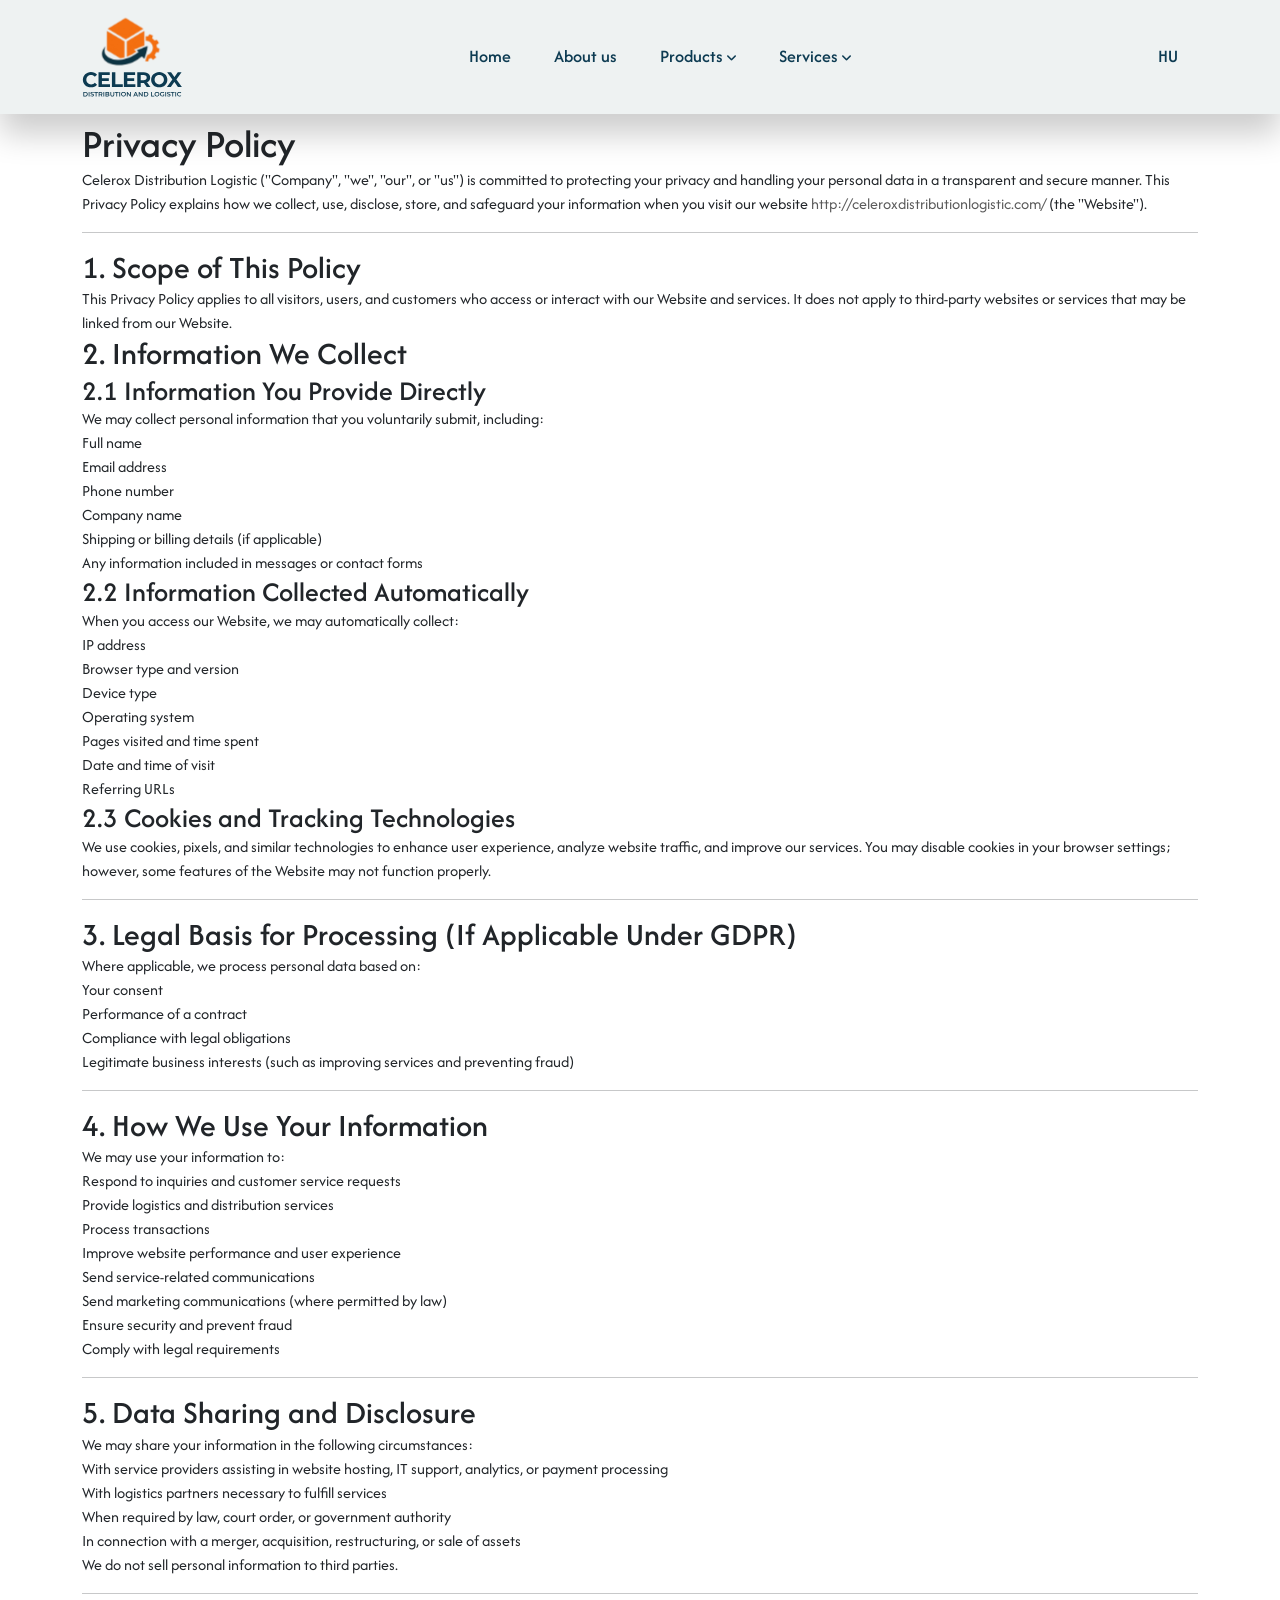
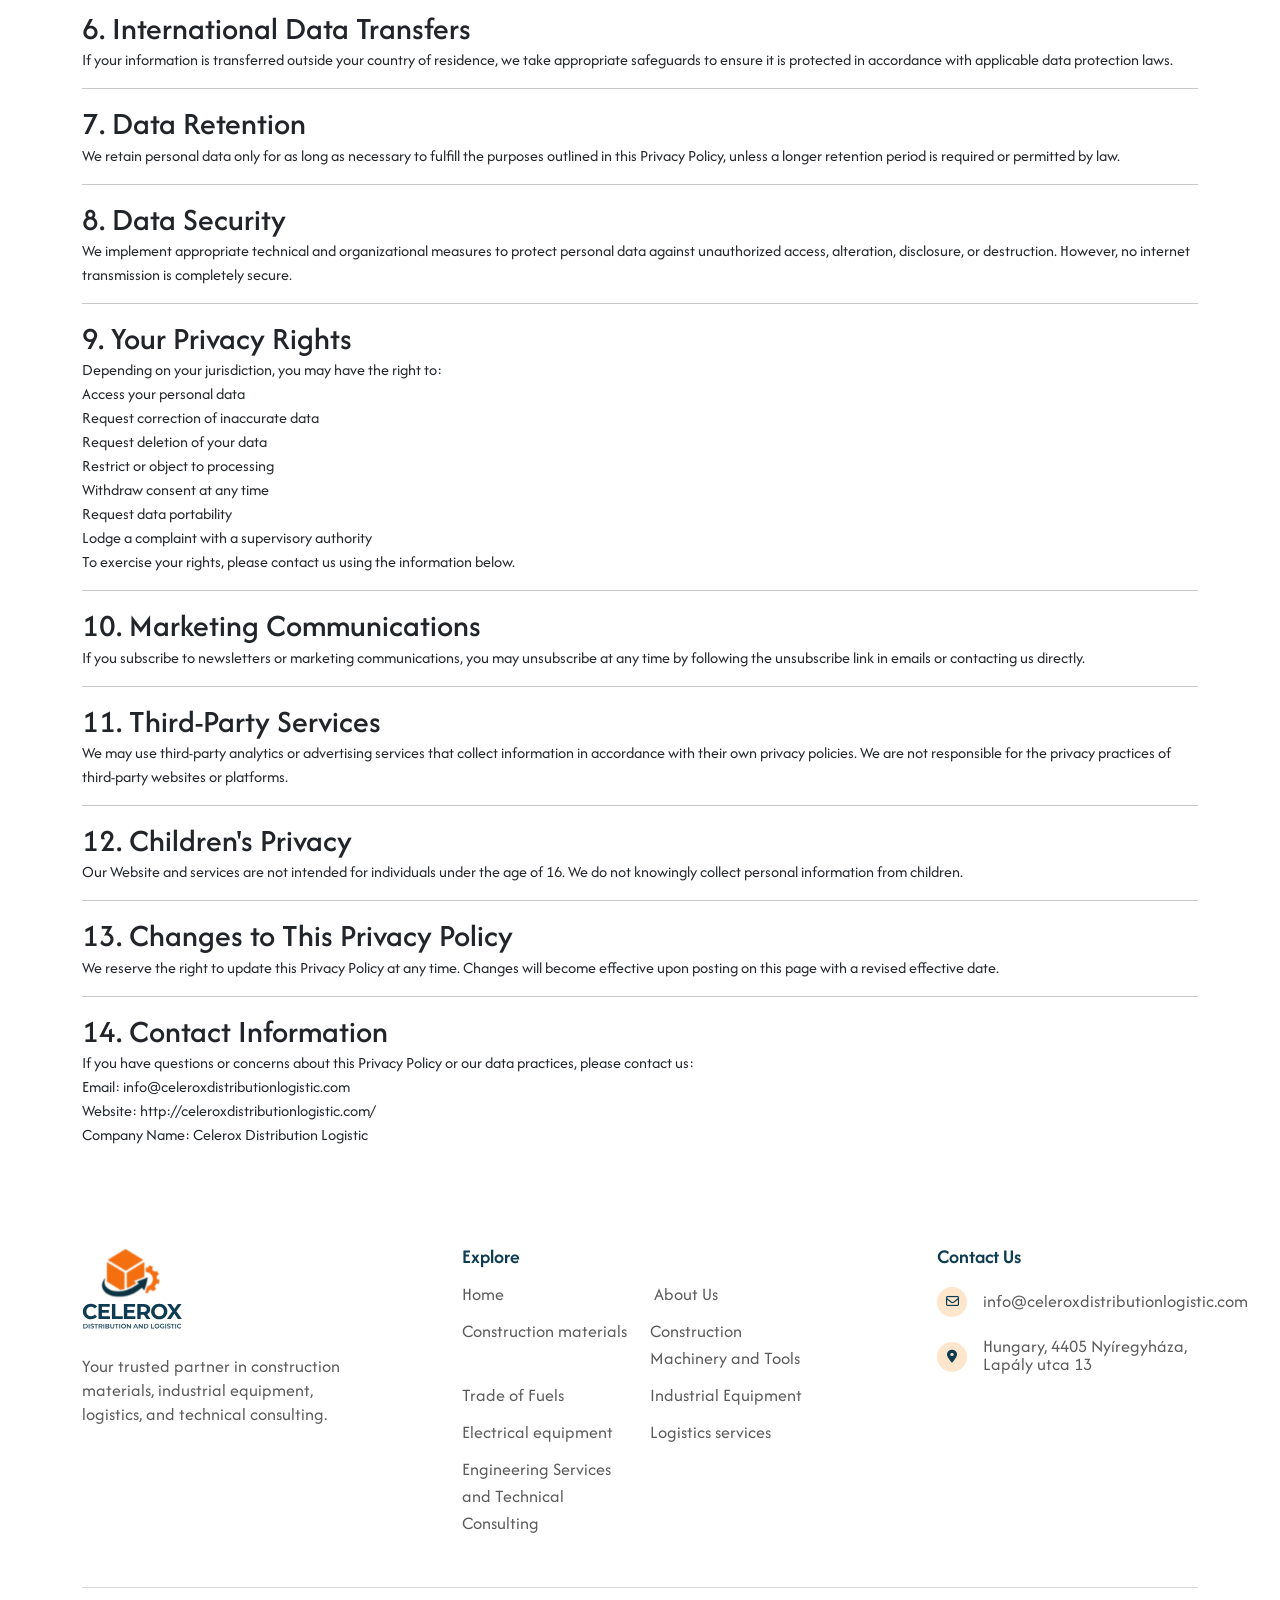
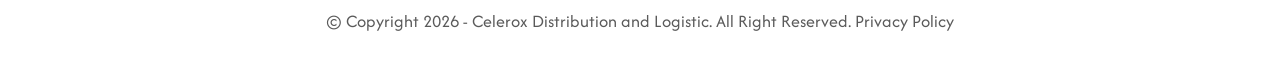
==== privacy-policy.html @ d90176d7 "feat: privacy-policy" ====
<!DOCTYPE html>
<html lang="en">
<head>
     <meta charset="UTF-8">
     <meta name="viewport" content="width=device-width, initial-scale=1.0">
     <title>Privacy Policy | Celerox Distribution Logistic</title>

     <!--=====FAB ICON=======-->
     <link rel="shortcut icon" href="assets/img/custom/fav.png" type="image/x-icon">
    <!--===== CSS LINK =======-->
    <link rel="stylesheet" href="assets/css/plugins/bootstrap.min.css">
    <link rel="stylesheet" href="assets/css/plugins/aos.css">
    <link rel="stylesheet" href="assets/css/plugins/fontawesome.css">
    <link rel="stylesheet" href="assets/css/plugins/magnific-popup.css">
    <link rel="stylesheet" href="assets/css/plugins/mobile.css">
    <link rel="stylesheet" href="assets/css/plugins/owlcarousel.min.css">
    <link rel="stylesheet" href="assets/css/plugins/sidebar.css">
    <link rel="stylesheet" href="assets/css/plugins/slick-slider.css">
    <link rel="stylesheet" href="assets/css/plugins/nice-select.css">
    <link rel="stylesheet" href="assets/css/main.css">

    <!--=====  JS SCRIPT LINK =======-->
    <script src="assets/js/plugins/jquery-3-6-0.min.js"></script>
    <script src="assets/js/plugins/waypoints.js"></script>
</head>
<body class="homepage3-body">

<!--===== PROGRESS STARTS=======-->
  <div class="paginacontainer d-none">
     <div class="progress-wrap">
       <svg class="progress-circle svg-content" width="100%" height="100%" viewBox="-1 -1 102 102">
         <path d="M50,1 a49,49 0 0,1 0,98 a49,49 0 0,1 0,-98"/>
       </svg>
     </div>
   </div>
 <!--===== PROGRESS ENDS=======-->

   <!--=====HEADER START=======-->
   <header>
    <div class="header-area homepage3 header header-sticky d-none d-lg-block sticky" id="header">
      <div class="container">
        <div class="row">
          <div class="col-lg-12">
            <div class="header-elements">
              <div class="site-logo">
                <a href="index.html"><img src="assets/img/logo/celerox.svg" alt="" width="100"></a>
              </div>
              <div class="main-menu">
                <ul>
                  <li><a href="#home">Home</a></li>
                  <li><a href="#about-us">About us</a></li>
                  <li><a role="button">Products <i class="fa-solid fa-angle-down"></i></a>
                    <ul class="dropdown-padding">
                      <li><a href="#construction">Construction materials</a></li>
                      <li><a href="#construction-machinery">Construction Machinery and Tools</a></li>
                      <li><a href="#fuels">Trade of Fuels</a></li>
                      <li><a href="#industrial">Industrial Equipment</a></li>
                      <li><a href="#household" class="d-none">Household Goods</a></li>
                      <li><a href="#electrical-equipment">Electrical equipment</a></li>
                    </ul>
                  </li>
                  <li><a role="button">Services <i class="fa-solid fa-angle-down"></i></a>
                    <ul class="dropdown-padding">
                      <li><a href="#logistics">Logistics services</a></li>
                      <li><a href="#engineering">Engineering Services and Technical Consulting</a></li>
                    </ul>
                  </li>
                </ul>
              </div>
              <div>
                <a href="/hu/privacy-policy.html" class="header-lang">HU</a>
              </div>
            </div>
          </div>
        </div>
      </div>
    </div>
  </header>
  <!--=====HEADER END =======-->

  <!--===== MOBILE HEADER STARTS =======-->
 <div class="mobile-header mobile-haeder3 d-block d-lg-none">
  <div class="container-fluid">
    <div class="col-12">
      <div class="mobile-header-elements">
        <div class="mobile-logo">
          <a href="index.html"><img src="assets/img/logo/celerox.svg" width="80" alt=""></a>
        </div>
        <div class="mobile-nav-icon dots-menu">
          <i class="fa-solid fa-bars-staggered"></i>
        </div>
        <div>
                <a href="hungarian.html" class="header-lang">HU</a>
              </div>
      </div>
    </div>
  </div>
</div>

<div class="mobile-sidebar mobile-sidebar3">
  <div class="logosicon-area">
    <div class="menu-close">
      <i class="fa-solid fa-xmark"></i>
    </div>
   </div>
  <div class="mobile-nav mobile-nav1">
    <ul class="mobile-nav-list nav-list1">
      <li><a href="#home">Home</a></li>
      <li><a href="#about-us">About us</a></li>
      <li><a role="button">Products</a>
        <ul class="sub-menu">
          <li><a href="#construction">Construction materials</a></li>
          <li><a href="#construction-machinery">Construction Machinery and Tools</a></li>
          <li><a href="#fuels">Trade of Fuels</a></li>
          <li><a href="#industrial">Industrial Equipment</a></li>
          <li><a href="#household" class="d-none">Household Goods</a></li>
          <li><a href="#electrical-equipment">Electrical equipment</a></li>
        </ul>
      </li>
      <li><a ole="button">Services</a>
        <ul class="sub-menu">
          <li><a href="#logistics">Logistics services</a></li>
          <li><a href="#engineering">Engineering Services and Technical Consulting</a></li>
        </ul>
      </li>
    </ul>

    <div class="allmobilesection">
      <div class="single-footer">
        <h3>Contact Info</h3>
        <div class="footer1-contact-info">
          <div class="contact-info-single">
            <div class="contact-info-icon">
              <i class="fa-solid fa-envelope"></i>
            </div>
            <div class="contact-info-text">
              <a href="mailto:info@celeroxdistributionlogistic.com">info@celeroxdistributionlogistic.com</a>
            </div>
          </div>

          <div class="single-footer">
            <h3>Our Location</h3>

            <div class="contact-info-single">
              <div class="contact-info-icon">
                <i class="fa-solid fa-location-dot"></i>
              </div>
              <div class="contact-info-text">
                <a>Hungary, 4405 Nyíregyháza, <br> Lapály utca 13</a>
              </div>
            </div>

          </div>
        </div>
      </div>
     </div>
  </div>
</div>
<!--===== MOBILE HEADER STARTS =======-->

<div class="container --privacy">
    <h1>Privacy Policy</h1>

    <p>
    Celerox Distribution Logistic ("Company", "we", "our", or "us") is committed to protecting your privacy and handling your personal data in a transparent and secure manner.
    This Privacy Policy explains how we collect, use, disclose, store, and safeguard your information when you visit our website
    <a href="http://celeroxdistributionlogistic.com/">http://celeroxdistributionlogistic.com/</a> (the "Website").
    </p>

    <hr>

    <h2>1. Scope of This Policy</h2>
    <p>
    This Privacy Policy applies to all visitors, users, and customers who access or interact with our Website and services.
    It does not apply to third-party websites or services that may be linked from our Website.
    </p>

    <h2>2. Information We Collect</h2>

    <h3>2.1 Information You Provide Directly</h3>
    <p>We may collect personal information that you voluntarily submit, including:</p>
    <ul>
    <li>Full name</li>
    <li>Email address</li>
    <li>Phone number</li>
    <li>Company name</li>
    <li>Shipping or billing details (if applicable)</li>
    <li>Any information included in messages or contact forms</li>
    </ul>

    <h3>2.2 Information Collected Automatically</h3>
    <p>When you access our Website, we may automatically collect:</p>
    <ul>
    <li>IP address</li>
    <li>Browser type and version</li>
    <li>Device type</li>
    <li>Operating system</li>
    <li>Pages visited and time spent</li>
    <li>Date and time of visit</li>
    <li>Referring URLs</li>
    </ul>

    <h3>2.3 Cookies and Tracking Technologies</h3>
    <p>
    We use cookies, pixels, and similar technologies to enhance user experience, analyze website traffic, and improve our services.
    You may disable cookies in your browser settings; however, some features of the Website may not function properly.
    </p>

    <hr>

    <h2>3. Legal Basis for Processing (If Applicable Under GDPR)</h2>
    <p>Where applicable, we process personal data based on:</p>
    <ul>
    <li>Your consent</li>
    <li>Performance of a contract</li>
    <li>Compliance with legal obligations</li>
    <li>Legitimate business interests (such as improving services and preventing fraud)</li>
    </ul>

    <hr>

    <h2>4. How We Use Your Information</h2>
    <p>We may use your information to:</p>
    <ul>
    <li>Respond to inquiries and customer service requests</li>
    <li>Provide logistics and distribution services</li>
    <li>Process transactions</li>
    <li>Improve website performance and user experience</li>
    <li>Send service-related communications</li>
    <li>Send marketing communications (where permitted by law)</li>
    <li>Ensure security and prevent fraud</li>
    <li>Comply with legal requirements</li>
    </ul>

    <hr>

    <h2>5. Data Sharing and Disclosure</h2>
    <p>We may share your information in the following circumstances:</p>
    <ul>
    <li>With service providers assisting in website hosting, IT support, analytics, or payment processing</li>
    <li>With logistics partners necessary to fulfill services</li>
    <li>When required by law, court order, or government authority</li>
    <li>In connection with a merger, acquisition, restructuring, or sale of assets</li>
    </ul>

    <p>We do not sell personal information to third parties.</p>

    <hr>

    <h2>6. International Data Transfers</h2>
    <p>
    If your information is transferred outside your country of residence, we take appropriate safeguards to ensure it is protected in accordance with applicable data protection laws.
    </p>

    <hr>

    <h2>7. Data Retention</h2>
    <p>
    We retain personal data only for as long as necessary to fulfill the purposes outlined in this Privacy Policy,
    unless a longer retention period is required or permitted by law.
    </p>

    <hr>

    <h2>8. Data Security</h2>
    <p>
    We implement appropriate technical and organizational measures to protect personal data against unauthorized access,
    alteration, disclosure, or destruction. However, no internet transmission is completely secure.
    </p>

    <hr>

    <h2>9. Your Privacy Rights</h2>
    <p>Depending on your jurisdiction, you may have the right to:</p>
    <ul>
    <li>Access your personal data</li>
    <li>Request correction of inaccurate data</li>
    <li>Request deletion of your data</li>
    <li>Restrict or object to processing</li>
    <li>Withdraw consent at any time</li>
    <li>Request data portability</li>
    <li>Lodge a complaint with a supervisory authority</li>
    </ul>

    <p>
    To exercise your rights, please contact us using the information below.
    </p>

    <hr>

    <h2>10. Marketing Communications</h2>
    <p>
    If you subscribe to newsletters or marketing communications, you may unsubscribe at any time by following the unsubscribe link in emails
    or contacting us directly.
    </p>

    <hr>

    <h2>11. Third-Party Services</h2>
    <p>
    We may use third-party analytics or advertising services that collect information in accordance with their own privacy policies.
    We are not responsible for the privacy practices of third-party websites or platforms.
    </p>

    <hr>

    <h2>12. Children's Privacy</h2>
    <p>
    Our Website and services are not intended for individuals under the age of 16.
    We do not knowingly collect personal information from children.
    </p>

    <hr>

    <h2>13. Changes to This Privacy Policy</h2>
    <p>
    We reserve the right to update this Privacy Policy at any time.
    Changes will become effective upon posting on this page with a revised effective date.
    </p>

    <hr>

    <h2>14. Contact Information</h2>
    <p>
    If you have questions or concerns about this Privacy Policy or our data practices, please contact us:
    </p>

    <ul>
    <li>Email: info@celeroxdistributionlogistic.com</li>
    <li>Website: http://celeroxdistributionlogistic.com/</li>
    <li>Company Name: Celerox Distribution Logistic</li>
    </ul>
</div>

<!--===== FOOTER AREA STARTS =======-->
<div class="footer3-section-area">
  <div class="container">
    <div class="row">
      <div class="col-lg-3 col-md-6">
        <div class="logo-content">
          <img src="assets/img/logo/celerox.svg" alt="" width="100">
          <p>Your trusted partner in construction materials, industrial equipment, logistics, and technical consulting.</p>
        </div>
        <div class="space30 d-lg-none d-block"></div>
      </div>
      <div class="col-lg-1 d-lg-block d-none"></div>
      <div class="col-lg-4 col-md-6">
        <div class="footer-list">
          <h4>Explore</h4>
          <ul class="footer-flex">
            <li><a href="#home">Home </a></li>
            <li><a href="#about-us"> About Us  </a></li>
            <li><a href="#construction">Construction materials</a></li>
            <li><a href="#construction-machinery">Construction Machinery and Tools</a></li>
            <li><a href="#fuels">Trade of Fuels</a></li>
            <li><a href="#industrial">Industrial Equipment</a></li>
            <li><a href="#electrical-equipment">Electrical equipment</a></li>
            <li><a href="#logistics">Logistics services</a></li>
            <li><a href="#engineering">Engineering Services and Technical Consulting</a></li>
          </ul>
        </div>
      </div>
      <div class="col-lg-1 d-lg-block d-none"></div>
      <div class="col-lg-3 col-md-6">
        <div class="head">
          <h4>Contact Us </h4>
        </div>
        <div class="location-area">
          <div class="img1">
            <a href="#"><i class="fa-regular fa-envelope"></i></a>
          </div>
          <div class="text">
            <a href="mailto:info@celeroxdistributionlogistic.com">info@celeroxdistributionlogistic.com</a>
          </div>
        </div>
        <div class="location-area">
          <div class="img1">
            <a href="#"><i class="fa-solid fa-location-dot"></i></a>
          </div>
          <div class="text">
            <a href="tel:+880123456789">Hungary, 4405 Nyíregyháza, <br class="d-lg-block d-none"> Lapály utca 13</a>
          </div>
        </div>
      </div>
      <div class="space50"></div>
      <div class="col-lg-12 m-auto">
        <div class="copyright text-center">
          <p>© Copyright 2026 - Celerox Distribution and Logistic. All Right Reserved. <a href="/privacy-policy.html">Privacy Policy</a></p>
        </div>
      </div>
    </div>
  </div>
</div>
<!--===== FOOTER AREA ENDS =======-->

<!--===== JS SCRIPT LINK =======-->
<script src="assets/js/plugins/bootstrap.min.js"></script>
<script src="assets/js/plugins/aos.js"></script>
<script src="assets/js/plugins/fontawesome.js"></script>
<script src="assets/js/plugins/magnific-popup.js"></script>
<script src="assets/js/plugins/mobilemenu.js"></script>
<script src="assets/js/plugins/owlcarousel.min.js"></script>
<script src="assets/js/plugins/nice-select.js"></script>
<script src="assets/js/plugins/slick-slider.js"></script>
<script src="assets/js/plugins/circle-progress.js"></script>
<script src="assets/js/plugins/gsap.min.js"></script>
<script src="assets/js/plugins/counter.js"></script>
<script src="assets/js/plugins/Splitetext.js"></script>
<script src="assets/js/plugins/ScrollTrigger.min.js"></script>
<script src="assets/js/main.js"></script>
</body>
</html>
---- assets/css/plugins/mobile.css ----
/*

Plugin Name: Multi Drop Down Mobile menu
version: 1.0
Author: Abdul Rabby
Desc: 



*/




/*Base css*/

*{
    margin: 0;
    padding: 0;
}
body{
    font-size: 16px;
    font-family: "Afacad", sans-serif;
}

a, a:hover{
    outline: none;
    text-decoration: none;
}

ul, li{
    list-style: none;
}




/*Menu Css*/

.mobile-logo a{
    font-size: 20px;
    font-weight: 500;
    color: #161616;
    text-decoration: none;
}


.mobile-header {
    position: absolute;
    top: 0;
    left: 0;
    width: 100%;
    padding: 8px 0;
    z-index: 9;
    
}

.mobile-header-elements {
    display: flex;
    align-items: center;
    justify-content: space-between;
}

.mobile-nav-icon {
    font-size: 23px;
    border: 1px solid;
    width: 40px;
    height: 40px;
    display: flex;
    align-items: center;
    justify-content: center;
    border-radius: 4px;
    color: #161616;
    margin-left: auto;
}



.mobile-sidebar {
    position: fixed;
    height: 100%;
    width: 100%;
    background:#F6F6EC;
    z-index: 99;
    padding: 40px 30px;
    left: -100%;
    top: 0;
    visibility: hidden;
    opacity: 0;
    transition: all .3s;
    
    
}

.mobile-sidebar .contact-icon{
    background: #161616;
}


.mobile-sidebar.mobile-menu-active{
    left: 0;
    visibility: visible;
    opacity: 1;
    transition: all .3s;
    overflow-y:scroll ;
}

.menu-close {
    position: absolute;
    right: 20px;
    top: 20px;
    font-size: 25px;
    color: #161616;
    cursor: pointer;
}

.mobile-nav li a {
    font-size: 18px;
    line-height: 24px;
    color: #161616;
    padding: 10px 0;
    display: block;
    font-family: "Afacad", sans-serif;
    font-weight: 500 !important;
}


ul.mobile-nav-list {
    margin-top: 30px;
}


li.has-children {
    position: relative;
    z-index: 2;
}

span.mobile-nav-menu-icon {
    position: absolute;
    right: 0;
    top: 0;
    height: 50px;
    width: 50px;
    text-align: center;
    line-height: 50px;
    color: #161616;
}

ul.mobile-menu-sub {
    display: none;
    position: relative;
    left: 0;
    padding-left: 10px;
    transition: all .3s;
}

ul.mobile-menu-sub.sub-menu-active{
    display: block;
    position: relative;
    transition: all .3s;
}



.mobile-nav li {
    position: relative;
    z-index: 2;
}

span.submenu-button {
    position: absolute;
    width: 100%;
    height: 44px;
    top: 0;
    left: 0;
    z-index: 3;
    transition: all .3s;
}

span.submenu-button:after, span.submenu-button:before {
    position: absolute;
    content: "";
    height: 20px;
    width: 2px;
    background: #161616;
    top: 12px;
    right: 9px;
    transition: all .3s;
}

span.submenu-button:before {
    height: 2px;
    width: 20px;
    right: 0px;
    top: 22px;
}

span.submenu-button.submenu-opened:after {
    visibility: hidden;
    opacity: 0;
}

.sub-menu{
    display: none;
    padding-left: 15px;
}


span.multi-drop-icon {
    position: absolute;
    right: 10px;
    width: 20px;
    height: 100%;
    top: 0;
    text-align: center;
    display: flex;
    align-items: center;
    justify-content: flex-end;
}


ul.mobile-nav-list {
    max-height: 500px;
    overflow-y: scroll;
}
---- assets/css/plugins/owlcarousel.min.css ----
blog/**
 * Owl Carousel v2.3.4
 * Copyright 2013-2018 David Deutsch
 * Licensed under: SEE LICENSE IN https://github.com/OwlCarousel2/OwlCarousel2/blob/master/LICENSE
 */
 .owl-carousel,.owl-carousel .owl-item{-webkit-tap-highlight-color:transparent;position:relative}.owl-carousel{display:none;width:100%;z-index:1}.owl-carousel .owl-stage{position:relative;-ms-touch-action:pan-Y;touch-action:manipulation;-moz-backface-visibility:hidden}.owl-carousel .owl-stage:after{content:".";display:block;clear:both;visibility:hidden;line-height:0;height:0}.owl-carousel .owl-stage-outer{position:relative;overflow:hidden;-webkit-transform:translate3d(0,0,0)}.owl-carousel .owl-item,.owl-carousel .owl-wrapper{-webkit-backface-visibility:hidden;-moz-backface-visibility:hidden;-ms-backface-visibility:hidden;-webkit-transform:translate3d(0,0,0);-moz-transform:translate3d(0,0,0);-ms-transform:translate3d(0,0,0)}.owl-carousel .owl-item{min-height:1px;float:left;-webkit-backface-visibility:hidden;-webkit-touch-callout:none}.owl-carousel .owl-item img{display:block;width:100%}.owl-carousel .owl-dots.disabled,.owl-carousel .owl-nav.disabled{display:none}.no-js .owl-carousel,.owl-carousel.owl-loaded{display:block}.owl-carousel .owl-dot,.owl-carousel .owl-nav .owl-next,.owl-carousel .owl-nav .owl-prev{cursor:pointer;-webkit-user-select:none;-khtml-user-select:none;-moz-user-select:none;-ms-user-select:none;user-select:none}.owl-carousel .owl-nav button.owl-next,.owl-carousel .owl-nav button.owl-prev,.owl-carousel button.owl-dot{background:0 0;color:inherit;border:none;padding:0!important;font:inherit}.owl-carousel.owl-loading{opacity:0;display:block}.owl-carousel.owl-hidden{opacity:0}.owl-carousel.owl-refresh .owl-item{visibility:hidden}.owl-carousel.owl-drag .owl-item{-ms-touch-action:pan-y;touch-action:pan-y;-webkit-user-select:none;-moz-user-select:none;-ms-user-select:none;user-select:none}.owl-carousel.owl-grab{cursor:move;cursor:grab}.owl-carousel.owl-rtl{direction:rtl}.owl-carousel.owl-rtl .owl-item{float:right}.owl-carousel .animated{animation-duration:1s;animation-fill-mode:both}.owl-carousel .owl-animated-in{z-index:0}.owl-carousel .owl-animated-out{z-index:1}.owl-carousel .fadeOut{animation-name:fadeOut}@keyframes fadeOut{0%{opacity:1}100%{opacity:0}}.owl-height{transition:height .5s ease-in-out}.owl-carousel .owl-item .owl-lazy{opacity:0;transition:opacity .4s ease}.owl-carousel .owl-item .owl-lazy:not([src]),.owl-carousel .owl-item .owl-lazy[src^=""]{max-height:0}.owl-carousel .owl-item img.owl-lazy{transform-style:preserve-3d}.owl-carousel .owl-video-wrapper{position:relative;height:100%;background:#000}.owl-carousel .owl-video-play-icon{position:absolute;height:80px;width:80px;left:50%;top:50%;margin-left:-40px;margin-top:-40px;background:url(owl.video.play.png) no-repeat;cursor:pointer;z-index:1;-webkit-backface-visibility:hidden;transition:transform .1s ease}.owl-carousel .owl-video-play-icon:hover{-ms-transform:scale(1.3,1.3);transform:scale(1.3,1.3)}.owl-carousel .owl-video-playing .owl-video-play-icon,.owl-carousel .owl-video-playing .owl-video-tn{display:none}.owl-carousel .owl-video-tn{opacity:0;height:100%;background-position:center center;background-repeat:no-repeat;background-size:contain;transition:opacity .4s ease}.owl-carousel .owl-video-frame{position:relative;z-index:1;height:100%;width:100%}
---- assets/css/plugins/sidebar.css ----
/*!
* metismenu https://github.com/onokumus/metismenu#readme
* A jQuery menu plugin
* @version 3.0.6
* @author Osman Nuri Okumus <onokumus@gmail.com> (https://github.com/onokumus)
* @license: MIT 
*/

.metismenu .arrow {
  float: right;
  line-height: 1.42857;
}

*[dir="rtl"] .metismenu .arrow {
  float: left;
}

/*
   * Require Bootstrap 3.x
   * https://github.com/twbs/bootstrap
  */

.metismenu .glyphicon.arrow:before {
  content: "\e079";
}

.metismenu .mm-active>a>.glyphicon.arrow:before {
  content: "\e114";
}

/*
   * Require Font-Awesome
   * http://fortawesome.github.io/Font-Awesome/
  */

.metismenu .fa.arrow:before {
  content: "\f104";
}

.metismenu .mm-active>a>.fa.arrow:before {
  content: "\f107";
}

/*
   * Require Ionicons
   * http://ionicons.com/
  */

.metismenu .ion.arrow:before {
  content: "\f3d2"
}

.metismenu .mm-active>a>.ion.arrow:before {
  content: "\f3d0";
}

.metismenu .plus-times {
  float: right;
}

*[dir="rtl"] .metismenu .plus-times {
  float: left;
}

.metismenu .fa.plus-times:before {
  content: "\f067";
}

.metismenu .mm-active>a>.fa.plus-times {
  transform: rotate(45deg);
}

.metismenu .plus-minus {
  float: right;
}

*[dir="rtl"] .metismenu .plus-minus {
  float: left;
}

.metismenu .fa.plus-minus:before {
  content: "\f067";
}

.metismenu .mm-active>a>.fa.plus-minus:before {
  content: "\f068";
}

.metismenu .mm-collapse:not(.mm-show) {
  display: none;
}

.metismenu .mm-collapsing {
  position: relative;
  height: 0;
  overflow: hidden;
  transition-timing-function: ease;
  transition-duration: .35s;
  transition-property: height, visibility;
}

.metismenu .has-arrow {
  position: relative;
}

.metismenu .has-arrow::after {
  position: absolute;
  content: '';
  width: .5em;
  height: .5em;
  border-width: 1px 0 0 1px;
  border-style: solid;
  border-color: currentColor;
  border-color: initial;
  right: 1em;
  transform: rotate(-45deg) translate(0, -50%);
  transform-origin: top;
  top: 50%;
  transition: all .3s ease-out;
}

*[dir="rtl"] .metismenu .has-arrow::after {
  right: auto;
  left: 1em;
  transform: rotate(135deg) translate(0, -50%);
}

.metismenu .mm-active>.has-arrow::after, .metismenu .has-arrow[aria-expanded="true"]::after {
  transform: rotate(-135deg) translate(0, -50%);
}

*[dir="rtl"] .metismenu .mm-active>.has-arrow::after, *[dir="rtl"] .metismenu .has-arrow[aria-expanded="true"]::after {
  transform: rotate(225deg) translate(0, -50%);
}

/* custom code */

.hamburger-menu {
  display: inline-block;
}

.hamburger-menu a {
  display: inline-block;
}

.body-overlay {
  background-color: #000000;
  height: 950px;
  width: 100%;
  position: fixed;
  top: 0;
  z-index: 1010;
  left: 0;
  opacity: 0;
  visibility: hidden;
  transition: all 0.3s linear 0s;
  transition: all 600ms ease;
  -webkit-transition: all 600ms ease;
  -moz-transition: all 600ms ease;
  -ms-transition: all 600ms ease;
  -o-transition: all 600ms ease;
}

.body-overlay.active {
  opacity: .5;
  visibility: visible;
}

.side-mobile-menu ul li a {
  padding: 13px 0;
  display: block;
  border-bottom: 1px solid rgba(0, 0, 0, 0.05);
  font-size: 14px;
  color: #000;
  font-weight: 600;
  text-transform: uppercase;
  position: relative;
}

.side-mobile-menu ul li a[aria-expanded="true"] {
  color: var(--color-primary);
}

.side-mobile-menu ul li a:hover {
  color: var(--color-primary);
  padding-left: 5px;
}

.side-mobile-menu ul li ul li:hover>a {
  color: var(--color-primary);
  padding-left: 20px;
}

.side-mobile-menu ul li ul li:hover>a::before {
  background: var(--color-primary);
  border-color: var(--color-primary) !important;
}

.slide-bar.style-2 .side-mobile-menu ul li a[aria-expanded="true"],
.slide-bar.style-2 .side-mobile-menu ul li a:hover,
.slide-bar.style-2 .side-mobile-menu ul li ul li:hover>a {
  color: #2962FF;
}
.slide-bar.style-2 .side-mobile-menu ul li ul li:hover>a::before {
  background: #2962FF;
  border-color: #2962FF !important;
}





.side-mobile-menu ul {
  list-style: none;
  margin: 0;
  padding: 0;
}


.slide-bar {
    position: fixed;
    overflow-y: auto;
    top: 0;
    right: -860px;
    right: -860px;
    max-width: 830px;
    padding: 50px 50px;
    height: 900px;
    display: block;
    background-color: var(--color-white);
    z-index: 1020;
transition-duration: 500ms;
background-color: #fff;
}


.side-mobile-menu {
    display: none;
}
.slide-bar.show {
  right: 0;
}

.side-mobile-menu ul li ul li {
  padding-left: 15px;
}

.side-mobile-menu ul li ul li a {
  position: relative;
  padding-left: 15px;
  text-transform: capitalize;
  font-size: 16px;
}

.side-mobile-menu ul li.dropdown>a::after {
  position: absolute;
  content: "";
  width: 8px;
  height: 8px;
  border-width: 0 2px 2px 0;
  border-style: solid;
  border-color: initial;
  right: 16px;
  top: 50%;
  -webkit-transform: rotate(-45deg) translateY(-50%);
  -webkit-transform-origin: top;
  transform-origin: top;
  transition: all 0.3s ease-out;
  transform: rotate(-45deg) translateY(-50%);
  -moz-transform: rotate(-45deg) translateY(-50%);
  -ms-transform: rotate(-45deg) translateY(-50%);
  -o-transform: rotate(-45deg) translateY(-50%);
}

.side-mobile-menu ul li.dropdown a[aria-expanded="true"]::after {
  -webkit-transform: rotate(-135deg) translateY(-50%);
  transform: rotate(45deg) translateY(-50%);
}

.side-mobile-menu ul li ul li a::before {
  content: "";
  width: 8px;
  height: 8px;
  position: absolute;
  left: 0;
  top: 50%;
  transform: translateY(-50%);
  border: 2px solid #101a23;
  border-radius: 50%;
}

.side-mobile-menu ul li ul li a {
  text-transform: capitalize;
  font-size: 15px;
}

.close-mobile-menu a {
  color: #fff;
  position: relative;
  z-index: 2;
  font-size: 16px;
  left: 0;
  display: block;
}


.close-mobile-menu {
  position: absolute;
  top: 0;
  right: 0;
  text-align: center;
  line-height: 40px;
  transition: .3s;
  -webkit-transition: .3s;
  -moz-transition: .3s;
  -ms-transition: .3s;
  -o-transition: .3s;
}

.slide-bar .tx-close {
    background: rgba(150,144,162,.08);
    width: 54px;
    height: 54px;
    border-width: 18px;
}
.slide-bar .tx-close::before, .slide-bar .tx-close::after {
    background-color: #000;
}


.header-mobile-search input {
  width: 100%;
  height: 50px;
  background-color: #fff;
  padding: 0 18px;
  padding-right: 40px;
  font-size: 14px;
  border: 1px solid #ececec;
  transition: .3s;
  -webkit-transition: .3s;
  -moz-transition: .3s;
  -ms-transition: .3s;
  -o-transition: .3s;
  border-radius: 3px;
}

.header-mobile-search input:focus {
  border-color: var(--color-primary);
}

.header-mobile-search {
  margin-bottom: 15px;
  position: relative;
  display: block;
}

.header-mobile-search button {
  position: absolute;
  width: 50px;
  height: 100%;
  right: 0;
  line-height: 100%;
  padding: 0;
  border: none;
  background-color: initial;
  background-image: none;
  color: #3a505f;
  top: 0;
  cursor: pointer;
}
---- assets/css/main.css ----
@import url("https://fonts.googleapis.com/css2?family=Afacad:ital,wght@0,400..700;1,400..700&display=swap");
a, a:hover {
  text-decoration: none;
}

ul {
  padding: 0;
  margin: 0;
}
ul li {
  list-style: none;
}

h2, p {
  margin-bottom: 0;
}

h1,
h2,
h3,
h4,
h5,
h6 {
  margin-bottom: 0;
}

input, textarea {
  background: none;
  border: none;
  outline: none;
}

img {
  max-width: 100%;
  max-height: 100%;
}

.space6 {
  height: 6px;
}

.space8 {
  height: 8px;
}

.space10 {
  height: 10px;
}

.space12 {
  height: 12px;
}

.space14 {
  height: 14px;
}

.space16 {
  height: 16px;
}

.space18 {
  height: 18px;
}

.space20 {
  height: 20px;
}

.space22 {
  height: 22px;
}

.space24 {
  height: 24px;
}

.space26 {
  height: 26px;
}

.space28 {
  height: 28px;
}

.space30 {
  height: 30px;
}

.space32 {
  height: 32px;
}

.space34 {
  height: 34px;
}

.space36 {
  height: 36px;
}

.space38 {
  height: 38px;
}

.space40 {
  height: 40px;
}

.space42 {
  height: 42px;
}

.space44 {
  height: 44px;
}

.space46 {
  height: 46px;
}

.space48 {
  height: 48px;
}

.space50 {
  height: 50px;
}

.space52 {
  height: 52px;
}

.space54 {
  height: 54px;
}

.space56 {
  height: 56px;
}

.space58 {
  height: 58px;
}

.space60 {
  height: 60px;
}

.space62 {
  height: 62px;
}

.space64 {
  height: 64px;
}

.space66 {
  height: 66px;
}

.space68 {
  height: 68px;
}

.space70 {
  height: 70px;
}

.space72 {
  height: 72px;
}

.space74 {
  height: 74px;
}

.space76 {
  height: 76px;
}

.space78 {
  height: 78px;
}

.space80 {
  height: 80px;
}

.space82 {
  height: 82px;
}

.space84 {
  height: 84px;
}

.space86 {
  height: 86px;
}

.space {
  height: 88px;
}

.space90 {
  height: 90px;
}

.space92 {
  height: 92px;
}

.space94 {
  height: 94px;
}

.space96 {
  height: 96px;
}

.space98 {
  height: 98px;
}

.space100 {
  height: 100px;
}

@keyframes animation-5 {
  0% {
    transform: scale(1);
  }
  100% {
    transform: scale(1.1);
  }
}
.aniamtion-key-5 {
  position: relative;
  animation-name: animation-5;
  animation-duration: 1.5s;
  animation-iteration-count: infinite;
  animation-direction: alternate;
  transition: all 0.4s ease-in-out;
}

@keyframes animation-7 {
  0% {
    transform: rotate(0);
  }
  100% {
    transform: rotate(-1000deg);
  }
}
.keyframe5 {
  position: relative;
  animation-name: animation-7;
  animation-duration: 90s;
  animation-iteration-count: infinite;
  animation-direction: alternate;
  animation-timing-function: cubic-bezier(0.59, 0.59, 1, 1);
}

@keyframes animation-1 {
  0% {
    transform: translateY(0);
  }
  100% {
    transform: translateY(30px);
  }
}
.aniamtion-key-1 {
  position: relative;
  animation-name: animation-1;
  animation-duration: 3s;
  animation-iteration-count: infinite;
  animation-direction: alternate;
}

@keyframes animation-2 {
  0% {
    transform: translateX(0);
  }
  100% {
    transform: translateX(50px);
  }
}
.aniamtion-key-2 {
  position: relative;
  animation-name: animation-2;
  animation-duration: 2.5s;
  animation-iteration-count: infinite;
  animation-direction: alternate;
}

@keyframes animation-3 {
  0% {
    transform: translateY(0);
  }
  100% {
    transform: translateY(60px);
  }
}
.aniamtion-key-3 {
  position: relative;
  animation-name: animation-3;
  animation-duration: 1.3s;
  animation-iteration-count: infinite;
  animation-direction: alternate;
}

@keyframes animation-4 {
  0% {
    transform: translateY(0);
  }
  100% {
    transform: translateY(40px);
  }
}
.aniamtion-key-4 {
  position: relative;
  animation-name: animation-4;
  animation-duration: 1.6s;
  animation-iteration-count: infinite;
  animation-direction: alternate;
}

@keyframes animation-6 {
  0% {
    transform: translateY(0);
  }
  100% {
    transform: translateY(50px);
  }
}
.aniamtion-key-6 {
  position: relative;
  animation-name: animation-6;
  animation-duration: 1.9s;
  animation-iteration-count: infinite;
  animation-direction: alternate;
}

@keyframes animation-8 {
  0% {
    padding-left: 0px;
  }
  100% {
    padding-left: 50px;
  }
}
.aniamtion-key-7 {
  position: relative;
  animation-name: animation-8;
  animation-duration: 1.3s;
  animation-iteration-count: infinite;
  animation-direction: alternate;
}
@keyframes fade-in-down {
  0% {
    transform: translate3d(0, -50px, 0);
  }
  100% {
    opacity: 1;
    transform: none;
  }
}
@keyframes pulse-border {
  0% {
    transform: translateX(0) translateY(0) translateZ(0) scale(1);
    opacity: 1;
  }
  100% {
    transform: translateX(0) translateY(0) translateZ(0) scale(1.5);
    opacity: 1;
  }
}
.pulse-border {
  position: relative;
  animation-name: pulse-border;
  animation-duration: 1500ms;
  animation-iteration-count: infinite;
  animation-direction: alternate;
}

@keyframes video-btn {
  0% {
    transform: translateX(-50%) translateY(-50%) translateZ(0) scale(1);
    opacity: 1;
  }
  100% {
    transform: translateX(-50%) translateY(-50%) translateZ(0) scale(1.5);
    opacity: 0;
  }
}
.video-btn {
  position: relative;
  animation-name: video-btn;
  animation-duration: 1500ms;
  animation-iteration-count: infinite;
  animation-direction: alternate;
}

@keyframes marquee {
  0% {
    transform: translateX(0);
  }
  100% {
    transform: translatex(-100%);
  }
}
@keyframes marquee-2 {
  0% {
    transform: translateX(-100%);
  }
  100% {
    transform: translatex(0);
  }
}
:root {
  --ztc-text-text-1: #fff;
  --ztc-text-text-2: #1888CD;
  --ztc-text-text-3: #042327;
  --ztc-text-text-4: #50595A;
  --ztc-text-text-5: rgba(4, 35, 39, 0.1);
  --ztc-text-text-6: #5A5A5A;
  --ztc-text-text-7: #01031B;
  --ztc-text-text-8: #F6F8F9;
  --ztc-text-text-9: #F06511;
  --ztc-text-text-10: #0D3B52;
  --ztc-text-text-11: #1D070F;
  --ztc-text-text-12: #5F5F5F;
  --ztc-text-text-13: #D80758;
  --ztc-bg-bg-1: #fff;
  --ztc-bg-bg-2: #1888CD;
  --ztc-bg-bg-3: rgba(12, 15, 0, 0.08);
  --ztc-bg-bg-4: rgba(255, 255, 255, 0.08);
  --ztc-bg-bg-5: rgba(24, 136, 205, 0.1);
  --ztc-bg-bg-6: #EEF2F2;
  --ztc-bg-bg-7: #1623A4;
  --ztc-bg-bg-8: #EFF1FF;
  --ztc-bg-bg-9: #E2E0F2;
  --ztc-bg-bg-10: #D9DCF6;
  --ztc-bg-bg-11: #F06511;
  --ztc-bg-bg-12: rgba(255, 255, 255, 0.1);
  --ztc-bg-bg-13: rgba(250, 129, 0, 0.1);
  --ztc-bg-bg-14: #FEF9F3;
  --ztc-bg-bg-15: #FFF0F6;
  --ztc-bg-bg-16: rgba(216, 7, 88, 0.1);
  --ztc-bg-bg-17: rgba(255, 255, 255, 0.1);
  --ztc-border-border-1: #E5E7EB;
  --ztc-border-border-2: #dfdcdc;
  --ztc-font-size-font-s10: 10px;
  --ztc-font-size-font-s12: 12px;
  --ztc-font-size-font-s14: 14px;
  --ztc-font-size-font-s16: 16px;
  --ztc-font-size-font-s18: 18px;
  --ztc-font-size-font-s20: 20px;
  --ztc-font-size-font-s22: 22px;
  --ztc-font-size-font-s24: 24px;
  --ztc-font-size-font-s26: 26px;
  --ztc-font-size-font-s28: 28px;
  --ztc-font-size-font-s30: 30px;
  --ztc-font-size-font-s32: 32px;
  --ztc-font-size-font-s34: 34px;
  --ztc-font-size-font-s36: 36px;
  --ztc-font-size-font-s38: 38px;
  --ztc-font-size-font-s40: 40px;
  --ztc-font-size-font-s42: 42px;
  --ztc-font-size-font-s44: 44px;
  --ztc-font-size-font-s46: 46px;
  --ztc-font-size-font-s48: 48px;
  --ztc-font-size-font-s50: 50px;
  --ztc-font-size-font-s52: 52px;
  --ztc-font-size-font-s54: 54px;
  --ztc-font-size-font-s56: 56px;
  --ztc-font-size-font-s58: 58px;
  --ztc-font-size-font-s60: 60px;
  --ztc-font-size-font-s62: 62px;
  --ztc-font-size-font-s64: 64px;
  --ztc-font-size-font-s66: 66px;
  --ztc-font-size-font-s68: 68px;
  --ztc-font-size-font-s70: 70px;
  --ztc-font-size-font-s10: 10px;
  --ztc-font-size-font-s12: 12px;
  --ztc-font-size-font-s14: 14px;
  --ztc-font-size-font-s16: 16px;
  --ztc-font-size-font-s18: 18px;
  --ztc-font-size-font-s20: 20px;
  --ztc-font-size-font-s22: 22px;
  --ztc-font-size-font-s24: 24px;
  --ztc-font-size-font-s26: 26px;
  --ztc-font-size-font-s28: 28px;
  --ztc-font-size-font-s30: 30px;
  --ztc-font-size-font-s32: 32px;
  --ztc-font-size-font-s34: 34px;
  --ztc-font-size-font-s36: 36px;
  --ztc-font-size-font-s38: 38px;
  --ztc-font-size-font-s40: 40px;
  --ztc-font-size-font-s42: 42px;
  --ztc-font-size-font-s44: 44px;
  --ztc-font-size-font-s46: 46px;
  --ztc-font-size-font-s48: 48px;
  --ztc-font-size-font-s50: 50px;
  --ztc-font-size-font-s52: 52px;
  --ztc-font-size-font-s54: 54px;
  --ztc-font-size-font-s56: 56px;
  --ztc-font-size-font-s58: 58px;
  --ztc-font-size-font-s60: 60px;
  --ztc-font-size-font-s62: 62px;
  --ztc-font-size-font-s64: 64px;
  --ztc-font-size-font-s66: 66px;
  --ztc-font-size-font-s68: 68px;
  --ztc-font-size-font-s70: 70px;
  --ztc-specing-height6: 6px;
  --ztc-specing-height8: 8px;
  --ztc-specing-height10: 10px;
  --ztc-specing-height12: 12px;
  --ztc-specing-height14: 114px;
  --ztc-specing-height16: 16px;
  --ztc-specing-height18: 18px;
  --ztc-specing-height20: 20px;
  --ztc-specing-height22: 22px;
  --ztc-specing-height24: 24px;
  --ztc-specing-height26: 26px;
  --ztc-specing-height28: 28px;
  --ztc-specing-height30: 30px;
  --ztc-specing-height32: 32px;
  --ztc-specing-height34: 34px;
  --ztc-specing-height36: 36px;
  --ztc-specing-height38: 38px;
  --ztc-specing-height40: 40px;
  --ztc-specing-height42: 42px;
  --ztc-specing-height44: 44px;
  --ztc-specing-height46: 46px;
  --ztc-specing-height48: 48px;
  --ztc-specing-height50: 50px;
  --ztc-specing-height52: 52px;
  --ztc-specing-height54: 54px;
  --ztc-specing-height56: 56px;
  --ztc-specing-height58: 58px;
  --ztc-specing-height60: 60px;
  --ztc-specing-height70: 70px;
  --ztc-specing-height80: 80px;
  --ztc-specing-height90: 90px;
  --ztc-specing-height100: 100px;
  --ztc-specing-height110: 110px;
  --ztc-specing-height120: 120px;
  --ztc-specing-height130: 130px;
  --ztc-weight-regular: 400;
  --ztc-weight-medium: 500;
  --ztc-weight-semibold: 600;
  --ztc-weight-bold: 700;
  --ztc-weight-black: 800;
  --ztc-family-font1: 'Afacad', sans-serif;
}

/*
============================
Name:  Securix - Security And CCTV Html Templete
Version: 1.0.0
Description: Securix - Security And CCTV Html Templete
Author: Vikiglab
Author URI: https://themeforest.net/user/vikinglab/portfolio
Location:
============================
*/
/*============= HEDAER CSS AREA ===============*/
/*============= HERO CSS AREA ===============*/
/*============= MOBILE-MENU CSS AREA ===============*/
/*============= ABOUT CSS AREA ===============*/
/*============= SERVICE CSS AREA ===============*/
/*============= WORK CSS AREA ===============*/
/*============= TESTIMONIAL CSS AREA ===============*/
/*============= BLOG CSS AREA ===============*/
/*============= CONTACT CSS AREA ===============*/
/*============= TEAM CSS AREA ===============*/
/*============= PRICING_PLAN CSS AREA ===============*/
/*============= PROJECT CSS AREA ===============*/
/*============= SHOP CSS AREA ===============*/
/*============= FAQ CSS AREA ===============*/
/*============= CASE CSS AREA ===============*/
/*============= CTA CSS AREA ===============*/
/*============= OTHERS CSS AREA ===============*/
/*============= FOOTER CSS AREA ===============*/
/*============= COMMON CSS AREA ===============*/
.heading1 h5 {
  font-family: var(--ztc-family-font1);
  font-size: var(--ztc-font-size-font-s18);
  line-height: var(--ztc-font-size-font-s18);
  font-weight: var(--ztc-weight-regular);
  color: var(--ztc-text-text-1);
  border-radius: 4px;
  transition: all 0.4s;
  padding: 8px;
  position: relative;
  z-index: 1;
  display: inline-block;
  margin-bottom: 16px;
  background: var(--ztc-bg-bg-4);
}
.heading1 h5 img {
  margin: 0 6px 0 0;
}
.heading1 h1 {
  font-family: var(--ztc-family-font1);
  font-size: var(--ztc-font-size-font-s64);
  line-height: var(--ztc-font-size-font-s70);
  font-weight: var(--ztc-weight-bold);
  color: var(--ztc-text-text-1);
  margin-bottom: 16px;
}
@media (max-width: 767px) {
  .heading1 h1 {
    font-size: var(--ztc-font-size-font-s32);
    line-height: var(--ztc-font-size-font-s40);
  }
}
.heading1 p {
  font-family: var(--ztc-family-font1);
  font-size: var(--ztc-font-size-font-s16);
  line-height: var(--ztc-font-size-font-s26);
  font-weight: var(--ztc-weight-regular);
  color: var(--ztc-text-text-1);
  opacity: 0.9 !important;
}

.heading2 h5 {
  font-family: var(--ztc-family-font1);
  font-size: var(--ztc-font-size-font-s18);
  line-height: var(--ztc-font-size-font-s18);
  font-weight: var(--ztc-weight-regular);
  color: var(--ztc-text-text-3);
  border-radius: 4px;
  transition: all 0.4s;
  padding: 8px;
  position: relative;
  z-index: 1;
  display: inline-block;
  margin-bottom: 16px;
  background: var(--ztc-bg-bg-5);
}
.heading2 h5 img {
  margin: 0 6px 0 0;
}
.heading2 h2 {
  font-family: var(--ztc-family-font1);
  font-size: var(--ztc-font-size-font-s44);
  line-height: var(--ztc-font-size-font-s52);
  font-weight: var(--ztc-weight-semibold);
  color: var(--ztc-text-text-3);
  margin-bottom: 16px;
}
@media (max-width: 767px) {
  .heading2 h2 {
    font-size: var(--ztc-font-size-font-s32);
    line-height: var(--ztc-font-size-font-s40);
  }
}
.heading2 p {
  font-family: var(--ztc-family-font1);
  font-size: var(--ztc-font-size-font-s18);
  line-height: var(--ztc-font-size-font-s26);
  font-weight: var(--ztc-weight-regular);
  color: var(--ztc-text-text-4);
}

.heading3 h5 {
  font-family: var(--ztc-family-font1);
  font-size: var(--ztc-font-size-font-s18);
  line-height: var(--ztc-font-size-font-s18);
  font-weight: var(--ztc-weight-regular);
  color: var(--ztc-text-text-1);
  border-radius: 4px;
  transition: all 0.4s;
  padding: 8px;
  position: relative;
  z-index: 1;
  display: inline-block;
  margin-bottom: 16px;
  background: #202327;
}
.heading3 h5 img {
  margin: 0 6px 0 0;
}
.heading3 h1 {
  font-family: var(--ztc-family-font1);
  font-size: var(--ztc-font-size-font-s64);
  line-height: var(--ztc-font-size-font-s70);
  font-weight: var(--ztc-weight-semibold);
  color: var(--ztc-text-text-1);
  margin-bottom: 16px;
}
@media (max-width: 767px) {
  .heading3 h1 {
    font-size: var(--ztc-font-size-font-s32);
    line-height: var(--ztc-font-size-font-s40);
  }
}
.heading3 h2 {
  font-family: var(--ztc-family-font1);
  font-size: var(--ztc-font-size-font-s44);
  line-height: var(--ztc-font-size-font-s52);
  font-weight: var(--ztc-weight-semibold);
  color: var(--ztc-text-text-1);
  margin-bottom: 16px;
}
@media (max-width: 767px) {
  .heading3 h2 {
    font-size: var(--ztc-font-size-font-s32);
    line-height: var(--ztc-font-size-font-s40);
  }
}
.heading3 p {
  font-family: var(--ztc-family-font1);
  font-size: var(--ztc-font-size-font-s18);
  line-height: var(--ztc-font-size-font-s24);
  font-weight: var(--ztc-weight-regular);
  color: var(--ztc-text-text-1);
  opacity: 80% !important;
}

.heading4 h5 {
  font-family: var(--ztc-family-font1);
  font-size: var(--ztc-font-size-font-s18);
  line-height: var(--ztc-font-size-font-s18);
  font-weight: var(--ztc-weight-regular);
  color: var(--ztc-text-text-7);
  border-radius: 4px;
  transition: all 0.4s;
  padding: 8px;
  position: relative;
  z-index: 1;
  display: inline-block;
  margin-bottom: 16px;
  background: var(--ztc-bg-bg-8);
}
.heading4 h5 img {
  margin: 0 6px 0 0;
}
.heading4 h1 {
  font-family: var(--ztc-family-font1);
  font-size: var(--ztc-font-size-font-s64);
  line-height: var(--ztc-font-size-font-s70);
  font-weight: var(--ztc-weight-semibold);
  color: var(--ztc-text-text-7);
  margin-bottom: 16px;
}
@media (max-width: 767px) {
  .heading4 h1 {
    font-size: var(--ztc-font-size-font-s32);
    line-height: var(--ztc-font-size-font-s40);
  }
}
.heading4 h2 {
  font-family: var(--ztc-family-font1);
  font-size: var(--ztc-font-size-font-s44);
  line-height: var(--ztc-font-size-font-s52);
  font-weight: var(--ztc-weight-semibold);
  color: var(--ztc-text-text-7);
  margin-bottom: 16px;
}
@media (max-width: 767px) {
  .heading4 h2 {
    font-size: var(--ztc-font-size-font-s32);
    line-height: var(--ztc-font-size-font-s40);
  }
}
.heading4 p {
  font-family: var(--ztc-family-font1);
  font-size: var(--ztc-font-size-font-s18);
  line-height: var(--ztc-font-size-font-s24);
  font-weight: var(--ztc-weight-regular);
  color: var(--ztc-text-text-6);
}

.heading5 h5 {
  font-family: var(--ztc-family-font1);
  font-size: var(--ztc-font-size-font-s18);
  line-height: var(--ztc-font-size-font-s18);
  font-weight: var(--ztc-weight-regular);
  color: var(--ztc-text-text-1);
  border-radius: 4px;
  transition: all 0.4s;
  padding: 8px;
  position: relative;
  z-index: 1;
  display: inline-block;
  margin-bottom: 16px;
  background: var(--ztc-bg-bg-12);
}
.heading5 h5 img {
  margin: 0 6px 0 0;
  height: 16px;
  width: 16px !important;
  display: inline-block !important;
}
.heading5 h1 {
  font-family: var(--ztc-family-font1);
  font-size: var(--ztc-font-size-font-s64);
  line-height: var(--ztc-font-size-font-s70);
  font-weight: var(--ztc-weight-semibold);
  color: var(--ztc-text-text-1);
  margin-bottom: 16px;
}
@media (max-width: 767px) {
  .heading5 h1 {
    font-size: var(--ztc-font-size-font-s32);
    line-height: var(--ztc-font-size-font-s40);
  }
}
.heading5 h2 {
  font-family: var(--ztc-family-font1);
  font-size: var(--ztc-font-size-font-s44);
  line-height: var(--ztc-font-size-font-s52);
  font-weight: var(--ztc-weight-semibold);
  color: var(--ztc-text-text-1);
  margin-bottom: 16px;
}
@media (max-width: 767px) {
  .heading5 h2 {
    font-size: var(--ztc-font-size-font-s32);
    line-height: var(--ztc-font-size-font-s40);
  }
}
.heading5 p {
  font-family: var(--ztc-family-font1);
  font-size: var(--ztc-font-size-font-s18);
  line-height: var(--ztc-font-size-font-s24);
  font-weight: var(--ztc-weight-regular);
  color: var(--ztc-text-text-1);
  opacity: 0.9;
}

.heading6 h5 {
  font-family: var(--ztc-family-font1);
  font-size: var(--ztc-font-size-font-s18);
  line-height: var(--ztc-font-size-font-s18);
  font-weight: var(--ztc-weight-regular);
  color: var(--ztc-text-text-10);
  border-radius: 4px;
  transition: all 0.4s;
  padding: 8px;
  position: relative;
  z-index: 1;
  display: inline-block;
  margin-bottom: 16px;
  background: var(--ztc-bg-bg-13);
}
.heading6 h5 img {
  margin: 0 6px 0 0;
  height: 16px;
  width: 16px !important;
  display: inline-block !important;
}
.heading6 h1 {
  font-family: var(--ztc-family-font1);
  font-size: var(--ztc-font-size-font-s64);
  line-height: var(--ztc-font-size-font-s70);
  font-weight: var(--ztc-weight-semibold);
  color: var(--ztc-text-text-10);
  margin-bottom: 16px;
}
@media (max-width: 767px) {
  .heading6 h1 {
    font-size: var(--ztc-font-size-font-s32);
    line-height: var(--ztc-font-size-font-s40);
  }
}
.heading6 h2 {
  font-family: var(--ztc-family-font1);
  font-size: var(--ztc-font-size-font-s44);
  line-height: var(--ztc-font-size-font-s52);
  font-weight: var(--ztc-weight-semibold);
  color: var(--ztc-text-text-10);
  margin-bottom: 16px;
}
@media (max-width: 767px) {
  .heading6 h2 {
    font-size: var(--ztc-font-size-font-s32);
    line-height: var(--ztc-font-size-font-s40);
  }
}
.heading6 p {
  font-family: var(--ztc-family-font1);
  font-size: var(--ztc-font-size-font-s18);
  line-height: var(--ztc-font-size-font-s24);
  font-weight: var(--ztc-weight-regular);
  color: var(--ztc-text-text-6);
}

.heading7 h5 {
  font-family: var(--ztc-family-font1);
  font-size: var(--ztc-font-size-font-s16);
  line-height: var(--ztc-font-size-font-s16);
  font-weight: var(--ztc-weight-regular);
  color: var(--ztc-text-text-11);
  border-radius: 50px;
  transition: all 0.4s;
  padding: 8px;
  position: relative;
  z-index: 1;
  display: inline-block;
  margin-bottom: 16px;
  background: rgba(216, 7, 88, 0.1);
}
.heading7 h5 img {
  margin: 0 6px 0 0;
  height: 16px;
  width: 16px !important;
  display: inline-block !important;
}
.heading7 h1 {
  font-family: var(--ztc-family-font1);
  font-size: var(--ztc-font-size-font-s64);
  line-height: var(--ztc-font-size-font-s70);
  font-weight: var(--ztc-weight-semibold);
  color: var(--ztc-text-text-11);
  margin-bottom: 16px;
}
@media (max-width: 767px) {
  .heading7 h1 {
    font-size: var(--ztc-font-size-font-s32);
    line-height: var(--ztc-font-size-font-s40);
  }
}
.heading7 h2 {
  font-family: var(--ztc-family-font1);
  font-size: var(--ztc-font-size-font-s44);
  line-height: var(--ztc-font-size-font-s52);
  font-weight: var(--ztc-weight-semibold);
  color: var(--ztc-text-text-1);
  margin-bottom: 16px;
}
@media (max-width: 767px) {
  .heading7 h2 {
    font-size: var(--ztc-font-size-font-s32);
    line-height: var(--ztc-font-size-font-s40);
  }
}
.heading7 p {
  font-family: var(--ztc-family-font1);
  font-size: var(--ztc-font-size-font-s18);
  line-height: var(--ztc-font-size-font-s24);
  font-weight: var(--ztc-weight-regular);
  color: var(--ztc-text-text-12);
}

.heading8 h5 {
  font-family: var(--ztc-family-font1);
  font-size: var(--ztc-font-size-font-s16);
  line-height: var(--ztc-font-size-font-s16);
  font-weight: var(--ztc-weight-regular);
  color: var(--ztc-text-text-11);
  border-radius: 50px;
  transition: all 0.4s;
  padding: 8px;
  position: relative;
  z-index: 1;
  display: inline-block;
  margin-bottom: 16px;
  background: rgba(216, 7, 88, 0.1);
}
.heading8 h5 img {
  margin: 0 6px 0 0;
  height: 16px;
  width: 16px !important;
  display: inline-block !important;
}
.heading8 h1 {
  font-family: var(--ztc-family-font1);
  font-size: var(--ztc-font-size-font-s64);
  line-height: var(--ztc-font-size-font-s70);
  font-weight: var(--ztc-weight-semibold);
  color: var(--ztc-text-text-11);
  margin-bottom: 16px;
}
@media (max-width: 767px) {
  .heading8 h1 {
    font-size: var(--ztc-font-size-font-s32);
    line-height: var(--ztc-font-size-font-s40);
  }
}
.heading8 h2 {
  font-family: var(--ztc-family-font1);
  font-size: var(--ztc-font-size-font-s44);
  line-height: var(--ztc-font-size-font-s52);
  font-weight: var(--ztc-weight-semibold);
  color: var(--ztc-text-text-11);
  margin-bottom: 16px;
}
@media (max-width: 767px) {
  .heading8 h2 {
    font-size: var(--ztc-font-size-font-s32);
    line-height: var(--ztc-font-size-font-s40);
  }
}
.heading8 p {
  font-family: var(--ztc-family-font1);
  font-size: var(--ztc-font-size-font-s18);
  line-height: var(--ztc-font-size-font-s24);
  font-weight: var(--ztc-weight-regular);
  color: var(--ztc-text-text-12);
}

.heading9 h5 {
  font-family: var(--ztc-family-font1);
  font-size: var(--ztc-font-size-font-s16);
  line-height: var(--ztc-font-size-font-s16);
  font-weight: var(--ztc-weight-medium);
  color: var(--ztc-bg-bg-17);
  border-radius: 8px;
  transition: all 0.4s;
  position: relative;
  padding: 6px 10px;
  z-index: 1;
  display: inline-block;
  margin-bottom: 16px;
  background: var(--ztc-bg-bg-19);
}
.heading9 h5 img {
  margin: 0 6px 0 0;
}
.heading9 h1 {
  font-family: var(--ztc-family-font1);
  font-size: var(--ztc-font-size-font-s56);
  line-height: var(--ztc-font-size-font-s68);
  font-weight: var(--ztc-weight-semibold);
  color: var(--ztc-text-text-10);
  margin-bottom: 16px;
}
@media (max-width: 767px) {
  .heading9 h1 {
    font-size: var(--ztc-font-size-font-s32);
    line-height: var(--ztc-font-size-font-s40);
  }
}
.heading9 h1 span {
  color: var(--ztc-text-text-6);
  display: inline-block;
  position: relative;
}
.heading9 h1 span img {
  position: absolute;
  left: 0;
  bottom: -25px;
}
.heading9 p {
  font-family: var(--ztc-family-font1);
  font-size: var(--ztc-font-size-font-s16);
  line-height: var(--ztc-font-size-font-s26);
  font-weight: var(--ztc-weight-regular);
  color: var(--ztc-text-text-10);
  opacity: 80%;
}

.heading10 h5 {
  font-family: var(--ztc-family-font1);
  font-size: var(--ztc-font-size-font-s16);
  line-height: var(--ztc-font-size-font-s16);
  font-weight: var(--ztc-weight-medium);
  color: var(--ztc-text-text-12);
  border-radius: 8px;
  transition: all 0.4s;
  padding: 6px 10px;
  position: relative;
  z-index: 1;
  display: inline-block;
  margin-bottom: 16px;
}
.heading10 h5::after {
  position: absolute;
  content: "";
  height: 100%;
  width: 100%;
  left: 0;
  top: 0;
  transition: all 0.4s;
  background: var(--ztc-bg-bg-20);
  border-radius: 8px;
}
.heading10 h5 img {
  margin: 0 6px 0 0;
}
.heading10 h2 {
  font-family: var(--ztc-family-font1);
  font-size: var(--ztc-font-size-font-s44);
  line-height: var(--ztc-font-size-font-s52);
  font-weight: var(--ztc-weight-semibold);
  color: var(--ztc-text-text-2);
  margin-bottom: 16px;
}
.heading10 h2 span {
  color: var(--ztc-text-text-6);
  display: inline-block;
  position: relative;
}
.heading10 h2 span img {
  position: absolute;
  left: 0;
  bottom: -10px;
}
@media (max-width: 767px) {
  .heading10 h2 span img {
    display: none;
  }
}
@media (max-width: 767px) {
  .heading10 h2 {
    font-size: var(--ztc-font-size-font-s32);
    line-height: var(--ztc-font-size-font-s40);
  }
}
.heading10 p {
  font-family: var(--ztc-family-font1);
  font-size: var(--ztc-font-size-font-s16);
  line-height: var(--ztc-font-size-font-s26);
  font-weight: var(--ztc-weight-regular);
  color: var(--ztc-text-text-3);
}
.heading10 h3 {
  font-family: var(--ztc-family-font1);
  font-size: var(--ztc-font-size-font-s32);
  line-height: var(--ztc-font-size-font-s40);
  font-weight: var(--ztc-weight-semibold);
  color: var(--ztc-text-text-2);
  margin-bottom: 24px;
}

.header-btn1 {
  display: inline-block;
  font-family: var(--ztc-family-font1);
  font-size: var(--ztc-font-size-font-s18);
  line-height: var(--ztc-font-size-font-s18);
  font-weight: var(--ztc-weight-bold);
  background: var(--ztc-bg-bg-1);
  color: var(--ztc-text-text-3);
  transition: all 0.4s;
  border-radius: 4px;
  padding: 16px 20px;
  position: relative;
}
.header-btn1 i {
  margin-left: 4px;
  transform: rotate(-45deg);
}
.header-btn1:hover {
  color: var(--ztc-text-text-3);
  transition: all 0.4s;
}
.header-btn1:hover::after {
  top: 0;
  left: 0;
  transition: all 0.4s;
}
.header-btn1::after {
  position: absolute;
  content: "";
  height: 100%;
  width: 100%;
  left: 4px;
  transition: all 0.4s;
  top: -4px;
  border: 1px solid var(--ztc-text-text-1);
  border-radius: 4px;
  z-index: 1;
}

.header-btn2 {
  display: inline-block;
  font-family: var(--ztc-family-font1);
  font-size: var(--ztc-font-size-font-s18);
  line-height: var(--ztc-font-size-font-s18);
  font-weight: var(--ztc-weight-bold);
  background: var(--ztc-text-text-3);
  color: var(--ztc-text-text-1);
  transition: all 0.4s;
  border-radius: 4px;
  padding: 16px 20px;
  position: relative;
}
.header-btn2 i {
  margin-left: 4px;
  transform: rotate(-45deg);
}
.header-btn2:hover {
  color: var(--ztc-text-text-1);
  transition: all 0.4s;
}
.header-btn2:hover::after {
  top: 0;
  left: 0;
  transition: all 0.4s;
}
.header-btn2::after {
  position: absolute;
  content: "";
  height: 100%;
  width: 100%;
  left: 4px;
  transition: all 0.4s;
  top: -4px;
  border: 1px solid var(--ztc-text-text-3);
  border-radius: 4px;
  z-index: -1;
}

.header-btn3 {
  display: inline-block;
  font-family: var(--ztc-family-font1);
  font-size: var(--ztc-font-size-font-s18);
  line-height: var(--ztc-font-size-font-s18);
  font-weight: var(--ztc-weight-bold);
  background: var(--ztc-bg-bg-7);
  color: var(--ztc-text-text-1);
  transition: all 0.4s;
  border-radius: 4px;
  padding: 16px 20px;
  position: relative;
}
.header-btn3 i {
  margin-left: 4px;
  transform: rotate(-45deg);
}
.header-btn3:hover {
  color: var(--ztc-text-text-1);
  transition: all 0.4s;
}
.header-btn3:hover::after {
  top: 0;
  left: 0;
  transition: all 0.4s;
}
.header-btn3::after {
  position: absolute;
  content: "";
  height: 100%;
  width: 100%;
  left: 4px;
  transition: all 0.4s;
  top: -4px;
  border: 1px solid var(--ztc-bg-bg-7);
  border-radius: 4px;
  z-index: 1;
}

.header-btn4 {
  display: inline-block;
  font-family: var(--ztc-family-font1);
  font-size: var(--ztc-font-size-font-s18);
  line-height: var(--ztc-font-size-font-s18);
  font-weight: var(--ztc-weight-bold);
  background: var(--ztc-bg-bg-11);
  color: var(--ztc-text-text-1);
  transition: all 0.4s;
  border-radius: 4px;
  padding: 16px 20px;
  position: relative;
}
.header-btn4 i {
  margin-left: 4px;
  transform: rotate(-45deg);
}
.header-btn4:hover {
  color: var(--ztc-text-text-1);
  transition: all 0.4s;
}
.header-btn4:hover::after {
  top: 0;
  left: 0;
  transition: all 0.4s;
}
.header-btn4::after {
  position: absolute;
  content: "";
  height: 100%;
  width: 100%;
  left: 4px;
  transition: all 0.4s;
  top: -4px;
  border: 1px solid var(--ztc-bg-bg-11);
  border-radius: 4px;
  z-index: 1;
}

.header-btn5 {
  display: inline-block;
  font-family: var(--ztc-family-font1);
  font-size: var(--ztc-font-size-font-s18);
  line-height: var(--ztc-font-size-font-s18);
  font-weight: var(--ztc-weight-bold);
  background: var(--ztc-text-text-13);
  color: var(--ztc-text-text-1);
  transition: all 0.4s;
  border-radius: 50px;
  padding: 16px 20px;
  position: relative;
}
.header-btn5 i {
  margin-left: 4px;
  transform: rotate(-45deg);
  transition: all 0.4s;
}
.header-btn5:hover {
  color: var(--ztc-text-text-1);
  transition: all 0.4s;
}
.header-btn5:hover::after {
  top: 0;
  left: 0;
  transition: all 0.4s;
}
.header-btn5:hover i {
  transform: rotate(0);
  transition: all 0.4s;
}
.header-btn5::after {
  position: absolute;
  content: "";
  height: 100%;
  width: 100%;
  left: 4px;
  transition: all 0.4s;
  top: -4px;
  border: 1px solid var(--ztc-text-text-13);
  border-radius: 50px;
  z-index: 1;
}

.header-btn6 {
  display: inline-block;
  font-family: var(--ztc-family-font1);
  font-size: var(--ztc-font-size-font-s18);
  line-height: var(--ztc-font-size-font-s18);
  font-weight: var(--ztc-weight-bold);
  background: var(--ztc-text-text-11);
  color: var(--ztc-text-text-1);
  transition: all 0.4s;
  border-radius: 50px;
  padding: 16px 20px;
  position: relative;
}
.header-btn6 i {
  margin-left: 4px;
  transform: rotate(-45deg);
  transition: all 0.4s;
}
.header-btn6:hover {
  color: var(--ztc-text-text-1);
  transition: all 0.4s;
}
.header-btn6:hover::after {
  top: 0;
  left: 0;
  transition: all 0.4s;
}
.header-btn6:hover i {
  transform: rotate(0);
  transition: all 0.4s;
}
.header-btn6::after {
  position: absolute;
  content: "";
  height: 100%;
  width: 100%;
  left: 4px;
  transition: all 0.4s;
  top: -4px;
  border: 1px solid var(--ztc-text-text-11);
  border-radius: 50px;
  z-index: 1;
}

.header-btn7 {
  display: inline-block;
  font-family: var(--ztc-family-font1);
  font-size: var(--ztc-font-size-font-s18);
  line-height: var(--ztc-font-size-font-s18);
  font-weight: var(--ztc-weight-bold);
  background: var(--ztc-text-text-2);
  color: var(--ztc-text-text-1);
  transition: all 0.4s;
  border-radius: 4px;
  padding: 16px 20px;
  position: relative;
}
.header-btn7 i {
  margin-left: 4px;
  transform: rotate(-45deg);
  transition: all 0.4s;
}
.header-btn7:hover {
  color: var(--ztc-text-text-1);
  transition: all 0.4s;
}
.header-btn7:hover::after {
  top: 0;
  left: 0;
  transition: all 0.4s;
}
.header-btn7:hover i {
  transform: rotate(0);
  transition: all 0.4s;
}
.header-btn7::after {
  position: absolute;
  content: "";
  height: 100%;
  width: 100%;
  left: 4px;
  transition: all 0.4s;
  top: -4px;
  border: 1px solid var(--ztc-text-text-2);
  border-radius: 4px;
  z-index: 1;
}

.header-btn8 {
  display: inline-block;
  font-family: var(--ztc-family-font1);
  font-size: var(--ztc-font-size-font-s18);
  line-height: var(--ztc-font-size-font-s18);
  font-weight: var(--ztc-weight-bold);
  color: var(--ztc-text-text-1);
  background: var(--ztc-text-text-6);
  padding: 16px 24px;
  transition: all 0.4s;
  border: 1px solid var(--ztc-text-text-6);
  border-radius: 30px;
}
.header-btn8:hover {
  color: var(--ztc-text-text-1);
  transition: all 0.4s;
  transform: translateY(-5px);
}

.header-btn9 {
  display: inline-block;
  font-size: var(--ztc-font-size-font-s18);
  font-family: var(--ztc-family-font1);
  color: var(--ztc-text-text-2);
  padding: 16px;
  font-weight: var(--ztc-weight-bold);
  transition: all 0.4s;
  line-height: var(--ztc-font-size-font-s18);
  background: var(--ztc-bg-bg-17);
  border-radius: 4px;
  text-transform: capitalize;
  position: relative;
  z-index: 1;
}
.header-btn9::after {
  position: absolute;
  content: "";
  height: 100%;
  left: 50%;
  top: 0;
  width: 1px;
  transition: all 0.4s;
  z-index: -1;
  background-color: var(--ztc-text-text-1);
  border-radius: 4px;
  visibility: hidden;
  opacity: 0;
}
.header-btn9 i {
  margin-left: 4px;
  transform: rotate(-45deg);
}
.header-btn9:hover {
  color: var(--ztc-text-text-2);
  transition: all 0.4s;
  transform: translateY(-5px);
}
.header-btn9:hover::after {
  visibility: visible;
  opacity: 1;
  left: 0;
  top: 0;
  width: 100%;
  transition: all 0.4s;
}

.header-btn10 {
  display: inline-block;
  font-size: var(--ztc-font-size-font-s18);
  font-family: var();
  color: var(--ztc-bg-bg-17);
  padding: 15px;
  font-weight: var(--ztc-weight-bold);
  transition: all 0.4s;
  line-height: var(--ztc-font-size-font-s18);
  border: 1px solid var(--ztc-bg-bg-17);
  border-radius: 4px;
  text-transform: capitalize;
  position: relative;
  z-index: 1;
}
.header-btn10::after {
  position: absolute;
  content: "";
  height: 100%;
  left: 50%;
  top: 0;
  width: 1px;
  transition: all 0.4s;
  z-index: -1;
  background-color: #A3FF00;
  border-radius: 4px;
  visibility: hidden;
  opacity: 0;
}
.header-btn10 i {
  margin-left: 4px;
  transform: rotate(-45deg);
}
.header-btn10:hover {
  color: var(--ztc-text-text-2);
  transition: all 0.4s;
  transform: translateY(-5px);
}
.header-btn10:hover::after {
  visibility: visible;
  opacity: 1;
  left: 0;
  top: 0;
  width: 100%;
  transition: all 0.4s;
}

.header-btn11 {
  display: inline-block;
  font-size: var(--ztc-font-size-font-s18);
  font-family: var();
  color: var(--ztc-text-text-2);
  padding: 16px;
  font-weight: var(--ztc-weight-bold);
  transition: all 0.4s;
  line-height: var(--ztc-font-size-font-s18);
  background: var(--ztc-bg-bg-17);
  border-radius: 4px;
  text-transform: capitalize;
  position: relative;
  z-index: 1;
}
.header-btn11::after {
  position: absolute;
  content: "";
  height: 100%;
  left: 50%;
  top: 0;
  width: 1px;
  transition: all 0.4s;
  z-index: -1;
  background-color: var(--ztc-bg-bg-18);
  border-radius: 4px;
  visibility: hidden;
  opacity: 0;
}
.header-btn11 i {
  margin-left: 4px;
  transform: rotate(-45deg);
}
.header-btn11:hover {
  color: var(--ztc-text-text-1);
  transition: all 0.4s;
}
.header-btn11:hover::after {
  visibility: visible;
  opacity: 1;
  left: 0;
  top: 0;
  width: 100%;
  transition: all 0.4s;
}

.header-btn4.btn2:hover {
  color: var(--ztc-text-text-1);
  transition: all 0.4s;
  background: var(--ztc-text-text-2);
}

.bg-white {
  background: var(--ztc-text-text-1) !important;
}

.bg2 {
  background: var(--ztc-bg-bg-4);
}

/*============= COMMON CSS AREA ENDS===============*/
.sp1 {
  padding: 100px 0 100px;
}
@media (max-width: 767px) {
  .sp1 {
    padding: 50px 0 50px;
  }
}
@media only screen and (min-width: 768px) and (max-width: 991px) {
  .sp1 {
    padding: 50px 0 50px;
  }
}

.sp2 {
  padding: 100px 0 70px;
}
@media (max-width: 767px) {
  .sp2 {
    padding: 50px 0 20px;
  }
}
@media only screen and (min-width: 768px) and (max-width: 991px) {
  .sp2 {
    padding: 50px 0 20px;
  }
}

.sp3 {
  padding: 100px 0 50px;
}

.sp4 {
  padding: 80px 0 80px;
}
@media (max-width: 767px) {
  .sp4 {
    padding: 40px 0 40px;
  }
}
@media only screen and (min-width: 768px) and (max-width: 991px) {
  .sp4 {
    padding: 40px 0 40px;
  }
}

.sp5 {
  padding: 60px 0 60px;
}
@media (max-width: 767px) {
  .sp5 {
    padding: 30px 0 30px;
  }
}
@media only screen and (min-width: 768px) and (max-width: 991px) {
  .sp5 {
    padding: 30px 0 30px;
  }
}

.sp6 {
  padding: 120px 0 120px;
}
@media (max-width: 767px) {
  .sp6 {
    padding: 60px 0 60px;
  }
}
@media only screen and (min-width: 768px) and (max-width: 991px) {
  .sp6 {
    padding: 60px 0 60px;
  }
}

.sp7 {
  padding: 120px 0 90px;
}
@media (max-width: 767px) {
  .sp7 {
    padding: 60px 0 30px;
  }
}
@media only screen and (min-width: 768px) and (max-width: 991px) {
  .sp7 {
    padding: 60px 0 30px;
  }
}

.sp8 {
  padding: 100px 0 0;
}
@media (max-width: 767px) {
  .sp8 {
    padding: 50px 0 0;
  }
}
@media only screen and (min-width: 768px) and (max-width: 991px) {
  .sp8 {
    padding: 50px 0 0;
  }
}

.sp9 {
  padding: 120px 0 0;
}
@media (max-width: 767px) {
  .sp9 {
    padding: 60px 0 0;
  }
}
@media only screen and (min-width: 768px) and (max-width: 991px) {
  .sp9 {
    padding: 60px 0 0;
  }
}

.sp10 {
  padding: 0 0 100px;
}
@media (max-width: 767px) {
  .sp10 {
    padding: 0 0 50px;
  }
}
@media only screen and (min-width: 768px) and (max-width: 991px) {
  .sp10 {
    padding: 0 0 50px;
  }
}

/*============= ABOUT CSS AREA ===============*/
.about1-section-area .about-images img {
  height: 100%;
  width: 100%;
  -o-object-fit: cover;
     object-fit: cover;
}
.about1-section-area .about-content-area {
  padding: 0 0 0 50px;
}
@media (max-width: 767px) {
  .about1-section-area .about-content-area {
    padding: 0;
    margin-top: 30px;
    text-align: center;
  }
}
@media only screen and (min-width: 768px) and (max-width: 991px) {
  .about1-section-area .about-content-area {
    padding: 0;
    margin-top: 30px;
    text-align: center;
  }
}
.about1-section-area .about-content-area .counter-area {
  display: flex;
  align-items: center;
  padding-top: 20px;
  padding-bottom: 24px;
  border-bottom: 1px solid rgba(4, 35, 39, 0.08);
}
@media (max-width: 767px) {
  .about1-section-area .about-content-area .counter-area {
    display: inline-block;
  }
}
.about1-section-area .about-content-area .counter-area:hover .counter-box h2 {
  color: var(--ztc-text-text-2);
  transition: all 0.4s;
}
.about1-section-area .about-content-area .counter-area .counter-box h2 {
  color: rgba(4, 35, 39, 0.1);
  font-family: var(--ztc-family-font1);
  font-size: 96px;
  font-style: normal;
  font-weight: var(--ztc-weight-semibold);
  line-height: 96px;
  margin: 0 32px 0 0;
  min-width: 176px;
  transition: all 0.4s;
}
@media (max-width: 767px) {
  .about1-section-area .about-content-area .counter-area .counter-box h2 {
    min-width: 100%;
  }
}

.about2-section-area {
  position: relative;
  z-index: 1;
}
.about2-section-area .about-header {
  padding: 0 70px 0 0;
}
@media (max-width: 767px) {
  .about2-section-area .about-header {
    padding: 0;
    margin-bottom: 30px;
    text-align: center;
  }
}
@media only screen and (min-width: 768px) and (max-width: 991px) {
  .about2-section-area .about-header {
    padding: 0;
    margin-bottom: 30px;
    text-align: center;
  }
}
.about2-section-area .about-header p {
  padding-bottom: 24px;
  border-bottom: 1px solid #E6E6E8;
}
.about2-section-area .about-header .btn-area {
  margin-top: 32px;
}
.about2-section-area .about-header .contact-boxarea {
  margin-top: 24px;
  position: relative;
  z-index: 1;
}
.about2-section-area .about-header .contact-boxarea .img1 {
  height: 70px;
  width: 70px;
  text-align: center;
  line-height: 70px;
  display: inline-block;
  border-radius: 50%;
  background: var(--ztc-bg-bg-10);
  margin-bottom: 24px;
}
.about2-section-area .about-header .contact-boxarea .content p {
  padding-bottom: 0;
  border: none;
}
.about2-section-area .about-header .contact-boxarea .content a {
  color: var(--ztc-text-text-7);
  font-family: var(--ztc-family-font1);
  font-size: var(--ztc-font-size-font-s20);
  font-style: normal;
  font-weight: 600;
  line-height: var(--ztc-font-size-font-s20);
  display: inline-block;
  transition: all 0.4s;
  margin-bottom: 16px;
}
.about2-section-area .about-header .contact-boxarea .content a:hover {
  color: var(--ztc-bg-bg-7);
  transition: all 0.4s;
}
.about2-section-area .about-header .contact-boxarea1 {
  margin-top: 24px;
}
.about2-section-area .about-header .contact-boxarea1 .img1 {
  height: 70px;
  width: 70px;
  text-align: center;
  line-height: 70px;
  display: inline-block;
  border-radius: 50%;
  background: var(--ztc-bg-bg-10);
  margin-bottom: 24px;
}
.about2-section-area .about-header .contact-boxarea1 .content p {
  padding-bottom: 0;
  border: none;
}
.about2-section-area .about-header .contact-boxarea1 .content a {
  color: var(--ztc-text-text-7);
  font-family: var(--ztc-family-font1);
  font-size: var(--ztc-font-size-font-s20);
  font-style: normal;
  font-weight: 600;
  line-height: var(--ztc-font-size-font-s20);
  display: inline-block;
  transition: all 0.4s;
  margin-bottom: 16px;
}
.about2-section-area .about-header .contact-boxarea1 .content a:hover {
  color: var(--ztc-bg-bg-7);
  transition: all 0.4s;
}
.about2-section-area .about-images-area {
  position: relative;
  z-index: 1;
}
.about2-section-area .about-images-area .img1 {
  overflow: hidden;
}
.about2-section-area .about-images-area .img1 img {
  width: 370px;
  height: 415px;
  border-radius: 4px;
  -o-object-fit: cover;
     object-fit: cover;
}
@media only screen and (min-width: 768px) and (max-width: 991px) {
  .about2-section-area .about-images-area .img1 img {
    width: 425px;
  }
}
@media (max-width: 767px) {
  .about2-section-area .about-images-area .img1 img {
    width: 100%;
    height: 100%;
    -o-object-fit: cover;
       object-fit: cover;
  }
}
.about2-section-area .about-images-area .img2 {
  position: relative;
  margin-top: -200px;
  left: 80px;
  overflow: hidden;
}
@media (max-width: 767px) {
  .about2-section-area .about-images-area .img2 {
    left: 0;
    margin-top: 30px;
  }
}
.about2-section-area .about-images-area .img2 img {
  height: 322px;
  width: 270px;
  -o-object-fit: cover;
     object-fit: cover;
  border-radius: 4px;
}
@media (max-width: 767px) {
  .about2-section-area .about-images-area .img2 img {
    width: 100%;
    height: 100%;
    -o-object-fit: cover;
       object-fit: cover;
  }
}
.about2-section-area .about-images-area .counter-area {
  text-align: center;
  display: inline-block;
  background: var(--ztc-bg-bg-8);
  padding: 20px;
  border-radius: 4px;
  position: absolute;
  top: 0;
  left: 50px;
}
@media (max-width: 767px) {
  .about2-section-area .about-images-area .counter-area {
    position: relative;
    width: 100%;
    left: 0;
    margin-top: 30px;
  }
}
.about2-section-area .about-images-area .counter-area h3 {
  color: var(--ztc-text-text-7);
  font-family: var(--ztc-family-font1);
  font-size: var(--ztc-font-size-font-s24);
  font-style: normal;
  font-weight: var(--ztc-weight-semibold);
  line-height: 24px;
  margin-bottom: 12px;
}
.about2-section-area .about-images-area .counter-area p {
  color: var(--ztc-text-text-6);
  font-family: var(--ztc-family-font1);
  font-size: var(--ztc-font-size-font-s18);
  font-style: normal;
  font-weight: var(--ztc-weight-regular);
  line-height: 18px;
}
.about2-section-area .about-images-area .counter-area .icons {
  height: 50px;
  width: 50px;
  text-align: center;
  line-height: 50px;
  border-radius: 50%;
  transition: all 0.4s;
  background: var(--ztc-bg-bg-7);
  margin: 0 auto;
}

.about3-section-area {
  position: relative;
  z-index: 1;
}
.about3-section-area .about-images-area {
  position: relative;
  overflow: hidden;
}
.about3-section-area .about-images-area .img1 {
  overflow: hidden !important;
  position: relative;
}
.about3-section-area .about-images-area .img1 img {
  width: 470px;
  height: 506px;
  border-radius: 4px;
  -o-object-fit: contain;
     object-fit: contain;
}
@media (max-width: 767px) {
  .about3-section-area .about-images-area .img1 img {
    height: 100%;
    width: 100%;
    -o-object-fit: contain;
       object-fit: contain;
  }
}
@media only screen and (min-width: 768px) and (max-width: 991px) {
  .about3-section-area .about-images-area .img1 img {
    height: 100%;
    width: 100%;
    -o-object-fit: contain;
       object-fit: contain;
  }
}
.about3-section-area .about-images-area .img2 {
  overflow: hidden;
  position: absolute;
  right: 0;
  top: 28%;
}
@media (max-width: 767px) {
  .about3-section-area .about-images-area .img2 {
    position: relative;
    top: 0;
    right: 0;
    margin-top: 30px;
  }
}
@media only screen and (min-width: 768px) and (max-width: 991px) {
  .about3-section-area .about-images-area .img2 {
    position: relative;
    top: 0;
    right: 0;
    margin-top: 30px;
  }
}
.about3-section-area .about-images-area .img2 img {
  width: 200px;
  height: 240px;
  -o-object-fit: contain;
     object-fit: contain;
  border-radius: 4px;
}
@media (max-width: 767px) {
  .about3-section-area .about-images-area .img2 img {
    width: 100%;
    height: 100%;
    -o-object-fit: cover;
       object-fit: cover;
    border-radius: 4px;
  }
}
@media only screen and (min-width: 768px) and (max-width: 991px) {
  .about3-section-area .about-images-area .img2 img {
    width: 100%;
    height: 100%;
    -o-object-fit: cover;
       object-fit: cover;
    border-radius: 4px;
  }
}
.about3-section-area .about-images-area .about-pera p {
  color: rgba(255, 255, 255, 0.9);
  font-family: var(--ztc-family-font1);
  font-size: var(--ztc-font-size-font-s20);
  font-style: normal;
  font-weight: var(--ztc-weight-semibold);
  line-height: 26px;
  display: inline-block;
  background: var(--ztc-bg-bg-11);
  padding: 20px 24px;
  border-radius: 4px;
  width: 185px;
  text-align: center;
  position: absolute;
  top: 20px;
  left: 20px;
}
.about3-section-area .about-header-area {
  padding: 0 0 0 50px;
}
@media (max-width: 767px) {
  .about3-section-area .about-header-area {
    padding: 0;
    margin-top: 30px;
  }
}
@media only screen and (min-width: 768px) and (max-width: 991px) {
  .about3-section-area .about-header-area {
    padding: 0;
    margin-top: 30px;
  }
}
.about3-section-area .about-header-area .all-progress-area {
  border-radius: 4px;
  padding: 16px;
  position: relative;
  border: 1px solid var(--ztc-border-border-1);
}
.about3-section-area .about-header-area .all-progress-area .progres-section-area .check span {
  height: 32px;
  width: 32px;
  text-align: center;
  line-height: var(--ztc-font-size-font-s32);
  border-radius: 4px;
  transition: all 0.4s;
  color: var(--ztc-bg-bg-11);
  display: inline-block;
  background: rgba(250, 129, 0, 0.2);
  position: absolute;
}
.about3-section-area .about-header-area .all-progress-area .progres-section-area .about5-boxes {
  padding-left: 50px;
}
.about3-section-area .about-header-area .all-progress-area .progres-section-area .about5-boxes h3 {
  color: var(--ztc-text-text-10);
  font-family: var(--ztc-family-font1);
  font-size: var(--ztc-font-size-font-s16);
  font-style: normal;
  font-weight: var(--ztc-weight-medium);
  line-height: 16px;
  margin-bottom: 10px;
}
.about3-section-area .about-header-area .all-progress-area .progres-section-area .about5-boxes .about5-bar {
  height: 6px;
  width: 100%;
  border-radius: 30px;
  background: #E8E7E6;
}
.about3-section-area .about-header-area .all-progress-area .progres-section-area .about5-boxes .about5-bar .about5-per {
  position: relative;
  display: block;
  height: 100%;
  width: 95%;
  background: var(--ztc-text-text-10);
  border-radius: 30px;
  animation: progress 0.8s ease-in-out forwards;
  opacity: 0;
}
@keyframes progress {
  0% {
    width: 0;
    opacity: 0;
  }
  100% {
    opacity: 1;
  }
}
.about3-section-area .about-header-area .all-progress-area .progres-section-area .about5-boxes .about5-bar .about5-per .per {
  position: absolute;
  right: -10px;
  top: -30px;
  display: inline-block;
  font-family: var(--ztc-family-font1);
  font-size: var(--ztc-font-size-font-s16);
  line-height: var(--ztc-font-size-font-s16);
  font-weight: var(--ztc-weight-medium);
  color: var(--ztc-text-text-10) !important;
}
.about3-section-area .about-header-area .all-progress-area .progres-section-area .about5-boxes .about5-bar2 {
  height: 6px;
  width: 100%;
  border-radius: 30px;
  background: #E8E7E6;
}
.about3-section-area .about-header-area .all-progress-area .progres-section-area .about5-boxes .about5-bar2 .about5-per2 {
  position: relative;
  display: block;
  height: 100%;
  width: 97%;
  background: var(--ztc-text-text-10);
  border-radius: 30px;
  animation: progress 0.8s ease-in-out forwards;
  opacity: 0;
}
@keyframes progress {
  0% {
    width: 0;
    opacity: 0;
  }
  100% {
    opacity: 1;
  }
}
.about3-section-area .about-header-area .all-progress-area .progres-section-area .about5-boxes .about5-bar2 .about5-per2 .per {
  position: absolute;
  right: -10px;
  top: -30px;
  display: inline-block;
  font-family: var(--ztc-family-font1);
  font-size: var(--ztc-font-size-font-s16);
  line-height: var(--ztc-font-size-font-s16);
  font-weight: var(--ztc-weight-medium);
  color: var(--ztc-text-text-10) !important;
}
.about3-section-area .about-header-area .btn-area {
  margin-top: 32px;
}

.about3-section-area {
  position: relative;
}
.about3-section-area .about-images img {
  height: 100%;
  width: 100%;
  border-radius: 4px;
}
@media (max-width: 767px) {
  .about3-section-area .about-header-area {
    margin-top: 30px;
  }
}
@media only screen and (min-width: 768px) and (max-width: 991px) {
  .about3-section-area .about-header-area {
    margin-top: 30px;
  }
}
.about3-section-area .about-header-area .about-boxarea {
  margin-top: 32px;
}
@media (max-width: 767px) {
  .about3-section-area .about-header-area .about-boxarea {
    text-align: start !important;
  }
}
.about3-section-area .about-header-area .about-boxarea:hover .icons1 {
  background: var(--ztc-text-text-13);
  transition: all 0.4s;
  transform: rotateY(180deg);
}
.about3-section-area .about-header-area .about-boxarea:hover .icons1 img {
  filter: brightness(0) invert(1);
  transition: all 0.4s;
}
.about3-section-area .about-header-area .about-boxarea .icons1 {
  height: 80px;
  width: 80px;
  text-align: center;
  line-height: 80px;
  transition: all 0.4s;
  border-radius: 50%;
  background: #FBE6EE;
}
@media (max-width: 767px) {
  .about3-section-area .about-header-area .about-boxarea .icons1 {
    margin: 0 auto;
  }
}
@media only screen and (min-width: 768px) and (max-width: 991px) {
  .about3-section-area .about-header-area .about-boxarea .icons1 {
    margin: 0 auto;
  }
}
.about3-section-area .about-header-area .about-boxarea .icons1 img {
  transition: all 0.4s;
}
.about3-section-area .about-header-area .about-boxarea .content {
  margin-top: 20px;
}
.about3-section-area .about-header-area .about-boxarea .content a {
  color: var(--ztc-text-text-11);
  font-family: var(--ztc-family-font1);
  font-size: var(--ztc-font-size-font-s24);
  font-style: normal;
  font-weight: var(--ztc-weight-semibold);
  line-height: 24px;
  transition: all 0.4s;
  display: inline-block;
  margin-bottom: 16px;
}
.about3-section-area .about-header-area .about-boxarea .content a:hover {
  color: var(--ztc-text-text-13);
  transition: all 0.4s;
}

.about-inner-section-area .about-images .img1 {
  position: relative;
}
@media (max-width: 767px) {
  .about-inner-section-area .about-images .img1 {
    margin-bottom: 30px;
  }
}
@media only screen and (min-width: 768px) and (max-width: 991px) {
  .about-inner-section-area .about-images .img1 {
    margin-bottom: 30px;
  }
}
.about-inner-section-area .about-images .img1 img {
  height: 100%;
  width: 100%;
  -o-object-fit: cover;
     object-fit: cover;
  border-radius: 4px;
}
.about-inner-section-area .about-images .circle-arrow {
  height: 140px;
  width: 140px;
  text-align: center;
  display: inline-block;
  line-height: 140px;
  border-radius: 50%;
  background: var(--ztc-text-text-2);
  position: absolute;
  top: -15px;
  z-index: 1;
  right: -75px;
}
@media (max-width: 767px) {
  .about-inner-section-area .about-images .circle-arrow {
    display: none;
  }
}
.about-inner-section-area .about-images .circle-arrow .arrow-icons1 {
  height: 28px;
  width: 28px;
  text-align: center;
}
.about-inner-section-area .about-images .circle-arrow .elements29 {
  height: 110px;
  width: 110px;
  display: block;
  border-radius: 50%;
  position: absolute;
  left: 15px;
  top: 15px;
  -o-object-fit: contain;
     object-fit: contain;
}
.about-inner-section-area .about-content-area {
  padding: 0 0 0 50px;
}
@media (max-width: 767px) {
  .about-inner-section-area .about-content-area {
    padding: 0;
    text-align: center;
  }
}
@media only screen and (min-width: 768px) and (max-width: 991px) {
  .about-inner-section-area .about-content-area {
    padding: 0;
    text-align: center;
  }
}
.about-inner-section-area .about-content-area .about-boxarea {
  margin-top: 32px;
}
.about-inner-section-area .about-content-area .about-boxarea:hover .icons {
  background: var(--ztc-text-text-2);
  transition: all 0.4s;
}
.about-inner-section-area .about-content-area .about-boxarea:hover .icons img {
  transform: rotateY(180deg);
  transition: all 0.4s;
  filter: brightness(0) invert(1);
}
.about-inner-section-area .about-content-area .about-boxarea .icons {
  height: 50px;
  width: 50px;
  text-align: center;
  display: inline-block;
  border-radius: 50%;
  transition: all 0.4s;
  line-height: 50px;
  border-radius: 100px;
  background: rgba(24, 136, 205, 0.1);
}
.about-inner-section-area .about-content-area .about-boxarea .icons img {
  transition: all 0.4s;
}
.about-inner-section-area .about-content-area .about-boxarea .content a {
  color: var(--ztc-text-text-3);
  font-family: var(--ztc-family-font1);
  font-size: var(--ztc-font-size-font-s20);
  font-style: normal;
  font-weight: var(--ztc-weight-medium);
  line-height: 20px;
  transition: all 0.4s;
  display: inline-block;
  margin-top: 24px;
  margin-bottom: 16px;
}
.about-inner-section-area .about-content-area .about-boxarea .content a:hover {
  color: var(--ztc-text-text-2);
  transition: all 0.4s;
}

.about3-inner-section-area {
  position: relative;
  z-index: 1;
}
.about3-inner-section-area .about-images-area {
  position: relative;
  overflow: hidden;
}
.about3-inner-section-area .about-images-area .img1 {
  overflow: hidden !important;
  position: relative;
}
.about3-inner-section-area .about-images-area .img1 img {
  width: 470px;
  height: 506px;
  border-radius: 4px;
  -o-object-fit: contain;
     object-fit: contain;
}
@media (max-width: 767px) {
  .about3-inner-section-area .about-images-area .img1 img {
    height: 100%;
    width: 100%;
    -o-object-fit: contain;
       object-fit: contain;
  }
}
@media only screen and (min-width: 768px) and (max-width: 991px) {
  .about3-inner-section-area .about-images-area .img1 img {
    height: 100%;
    width: 100%;
    -o-object-fit: contain;
       object-fit: contain;
  }
}
.about3-inner-section-area .about-images-area .img2 {
  overflow: hidden;
  position: absolute;
  right: 0;
  top: 28%;
}
@media (max-width: 767px) {
  .about3-inner-section-area .about-images-area .img2 {
    position: relative;
    top: 0;
    right: 0;
    margin-top: 30px;
  }
}
@media only screen and (min-width: 768px) and (max-width: 991px) {
  .about3-inner-section-area .about-images-area .img2 {
    position: relative;
    top: 0;
    right: 0;
    margin-top: 30px;
  }
}
.about3-inner-section-area .about-images-area .img2 img {
  width: 200px;
  height: 240px;
  -o-object-fit: contain;
     object-fit: contain;
  border-radius: 4px;
}
@media (max-width: 767px) {
  .about3-inner-section-area .about-images-area .img2 img {
    width: 100%;
    height: 100%;
    -o-object-fit: cover;
       object-fit: cover;
    border-radius: 4px;
  }
}
@media only screen and (min-width: 768px) and (max-width: 991px) {
  .about3-inner-section-area .about-images-area .img2 img {
    width: 100%;
    height: 100%;
    -o-object-fit: cover;
       object-fit: cover;
    border-radius: 4px;
  }
}
.about3-inner-section-area .about-images-area .about-pera p {
  color: rgba(255, 255, 255, 0.9);
  font-family: var(--ztc-family-font1);
  font-size: var(--ztc-font-size-font-s20);
  font-style: normal;
  font-weight: var(--ztc-weight-semibold);
  line-height: 26px;
  display: inline-block;
  background: var(--ztc-bg-bg-2);
  padding: 20px 24px;
  border-radius: 4px;
  width: 185px;
  text-align: center;
  position: absolute;
  top: 20px;
  left: 20px;
}
.about3-inner-section-area .about-header-area {
  padding: 0 0 0 50px;
}
@media (max-width: 767px) {
  .about3-inner-section-area .about-header-area {
    padding: 0;
    margin-top: 30px;
  }
}
@media only screen and (min-width: 768px) and (max-width: 991px) {
  .about3-inner-section-area .about-header-area {
    padding: 0;
    margin-top: 30px;
  }
}
.about3-inner-section-area .about-header-area ul li {
  color: var(--ztc-text-text-3);
  font-family: var(--ztc-family-font1);
  font-size: var(--ztc-font-size-font-s18);
  font-style: normal;
  font-weight: var(--ztc-weight-medium);
  line-height: 18px;
  margin-top: 16px;
}
.about3-inner-section-area .about-header-area ul li img {
  margin: 0 6px 0 0;
}
.about3-inner-section-area .about-header-area .btn-area {
  margin-top: 32px;
}

/*============= ABOUT CSS AREA ENDS ===============*/
/*============= SERVICE CSS AREA ===============*/
.service1-section-area {
  position: relative;
  z-index: 1;
  background: var(--ztc-bg-bg-6);
}
.service1-section-area .service-header {
  margin-bottom: 60px;
}
@media (max-width: 767px) {
  .service1-section-area .service-header {
    margin-bottom: 30px;
  }
}
@media only screen and (min-width: 768px) and (max-width: 991px) {
  .service1-section-area .service-header {
    margin-bottom: 30px;
  }
}
.service1-section-area .service-boxs-area {
  display: flex;
  align-items: center;
  justify-content: space-between;
  position: relative;
}
@media (max-width: 767px) {
  .service1-section-area .service-boxs-area {
    display: inline-block;
  }
}
.service1-section-area .service-boxs-area .elements19 {
  position: absolute;
  top: 35px;
  left: 18%;
}
@media (max-width: 767px) {
  .service1-section-area .service-boxs-area .elements19 {
    display: none;
  }
}
@media only screen and (min-width: 768px) and (max-width: 991px) {
  .service1-section-area .service-boxs-area .elements19 {
    display: none;
  }
}
.service1-section-area .service-boxs-area .elements20 {
  position: absolute;
  top: 0;
  right: 21%;
}
@media (max-width: 767px) {
  .service1-section-area .service-boxs-area .elements20 {
    display: none;
  }
}
@media only screen and (min-width: 768px) and (max-width: 991px) {
  .service1-section-area .service-boxs-area .elements20 {
    display: none;
  }
}
.service1-section-area .service-boxs-area .service-boxarea {
  text-align: center;
  position: relative;
  z-index: 1;
  transition: all 0.4s;
  max-width: 290px;
  margin-bottom: 30px;
}
@media (max-width: 767px) {
  .service1-section-area .service-boxs-area .service-boxarea {
    max-width: 100%;
  }
}
.service1-section-area .service-boxs-area .service-boxarea:hover .icons {
  transform: rotateY(180deg);
  transition: all 0.4s;
}
.service1-section-area .service-boxs-area .service-boxarea .icons {
  height: 60px;
  width: 60px;
  text-align: center;
  line-height: 60px;
  border-radius: 50%;
  display: inline-block;
  transition: all 0.4s;
  background: var(--ztc-bg-bg-2);
  margin-bottom: 24px;
}
.service1-section-area .service-boxs-area .service-boxarea .content a {
  color: var(--ztc-text-text-3);
  text-align: center;
  font-family: var(--ztc-family-font1);
  font-size: var(--ztc-font-size-font-s24);
  font-style: normal;
  font-weight: var(--ztc-weight-semibold);
  display: inline-block;
  line-height: 24px;
  margin-bottom: 16px;
  transition: all 0.4s;
}
.service1-section-area .service-boxs-area .service-boxarea .content a:hover {
  color: var(--ztc-bg-bg-2);
  transition: all 0.4s;
}
.service1-section-area .service-boxs-area .service-boxarea .content p {
  color: var(--ztc-text-text-4);
  text-align: center;
  font-family: var(--ztc-family-font1);
  font-size: var(--ztc-font-size-font-s18);
  font-style: normal;
  font-weight: var(--ztc-weight-regular);
  line-height: 24px;
}
.service1-section-area .service-boxs-area .service-boxarea .content .readmore {
  color: var(--ztc-text-text-3);
  font-family: var(--ztc-family-font1);
  font-size: var(--ztc-font-size-font-s18);
  font-style: normal;
  font-weight: var(--ztc-weight-bold);
  line-height: 16px;
  display: inline-block;
  margin-bottom: 0;
  margin-top: 24px;
  transition: all 0.4s;
}
.service1-section-area .service-boxs-area .service-boxarea .content .readmore:hover {
  color: var(--ztc-bg-bg-2);
  transition: all 0.4s;
}
.service1-section-area .service-boxs-area .service-boxarea .content .readmore i {
  transform: rotate(-45deg);
  transition: all 0.4s;
}

.service2-section-area {
  position: relative;
  z-index: 1;
  background: var(--ztc-bg-bg-8);
}
.service2-section-area .service-header {
  margin-bottom: 60px;
}
@media (max-width: 767px) {
  .service2-section-area .service-header {
    margin-bottom: 30px;
  }
}
@media only screen and (min-width: 768px) and (max-width: 991px) {
  .service2-section-area .service-header {
    margin-bottom: 30px;
  }
}
.service2-section-area .service-header h5 {
  background: var(--ztc-bg-bg-1);
}
.service2-section-area .service-boxes-area {
  position: relative;
  z-index: 1;
  margin-bottom: 30px;
}
@media only screen and (min-width: 768px) and (max-width: 991px) {
  .service2-section-area .service-boxes-area {
    margin-bottom: 80px;
  }
}
@media (max-width: 767px) {
  .service2-section-area .service-boxes-area {
    margin-bottom: 80px;
  }
}
.service2-section-area .service-boxes-area:hover .service-img {
  border-radius: 4px;
}
.service2-section-area .service-boxes-area:hover .service-img img {
  transform: scale(1.1) rotate(4deg);
  transition: all 0.4s;
  border-radius: 4px;
}
.service2-section-area .service-boxes-area:hover .service-content {
  height: 245px;
  background: var(--ztc-bg-bg-7);
  transition: all 0.4s;
}
@media (max-width: 767px) {
  .service2-section-area .service-boxes-area:hover .service-content {
    height: 280px;
  }
}
@media only screen and (min-width: 768px) and (max-width: 991px) {
  .service2-section-area .service-boxes-area:hover .service-content {
    height: 280px;
  }
}
.service2-section-area .service-boxes-area:hover .service-content .service-icons-text .icons {
  background: var(--ztc-bg-bg-1);
  transition: all 0.4s;
  transform: rotateY(180deg);
}
.service2-section-area .service-boxes-area:hover .service-content .service-icons-text .icons img {
  filter: none;
  transition: all 0.4s;
}
.service2-section-area .service-boxes-area:hover .service-content .service-icons-text .text a {
  color: var(--ztc-bg-bg-1);
  transition: all 0.4s;
}
.service2-section-area .service-boxes-area:hover .service-content .pera p {
  color: var(--ztc-bg-bg-1);
  transition: all 0.4s;
  opacity: 0.8;
}
.service2-section-area .service-boxes-area .service-img {
  overflow: hidden;
  position: relative;
  transition: all 0.4s;
  border-radius: 4px;
}
.service2-section-area .service-boxes-area .service-img img {
  height: 100%;
  width: 100%;
  -o-object-fit: cover;
     object-fit: cover;
  border-radius: 4px;
  transition: all 0.4s;
}
.service2-section-area .service-boxes-area .service-content {
  background: var(--ztc-bg-bg-1);
  border-radius: 4px;
  padding: 24px;
  transition: all 0.4s;
  z-index: 1;
  position: absolute;
  overflow: hidden;
  margin: 0px 28px;
  bottom: -50px;
  z-index: 1;
  height: 98px;
}
.service2-section-area .service-boxes-area .service-content .service-icons-text {
  display: flex;
  align-items: center;
}
.service2-section-area .service-boxes-area .service-content .service-icons-text .icons {
  height: 50px;
  width: 50px;
  text-align: center;
  line-height: 50px;
  border-radius: 50%;
  transition: all 0.4s;
  display: inline-block;
  background: var(--ztc-bg-bg-7);
}
.service2-section-area .service-boxes-area .service-content .service-icons-text .icons img {
  filter: brightness(0) invert(1);
  transition: all 0.4s;
}
.service2-section-area .service-boxes-area .service-content .service-icons-text .text a {
  color: var(--ztc-text-text-7);
  font-family: var(--ztc-family-font1);
  font-size: var(--ztc-font-size-font-s20);
  font-style: normal;
  font-weight: var(--ztc-weight-semibold);
  line-height: 26px;
  display: inline-block;
  padding-left: 16px;
  transition: all 0.4s;
}
.service2-section-area .service-boxes-area .service-content .pera p {
  color: var(--ztc-text-text-1);
  font-family: var(--ztc-family-font1);
  font-size: var(--ztc-font-size-font-s18);
  font-style: normal;
  font-weight: var(--ztc-weight-regular);
  line-height: 28px;
  transition: all 0.4s;
}
.service2-section-area .service-boxes-area .service-content .pera a {
  color: var(--ztc-text-text-1);
  font-family: var(--ztc-family-font1);
  font-size: var(--ztc-font-size-font-s18);
  font-style: normal;
  font-weight: var(--ztc-weight-bold);
  line-height: 16px;
  display: inline-block;
  transition: all 0.4s;
  margin-top: 24px;
}
.service2-section-area .service-boxes-area .service-content .pera a i {
  margin-left: 4px;
  transform: rotate(-45deg);
}

.service3-section-area {
  position: relative;
  background: var(--ztc-bg-bg-14);
  border-radius: 50px 0 0 0;
}
.service3-section-area .service-header {
  margin-bottom: 60px;
}
@media (max-width: 767px) {
  .service3-section-area .service-header {
    margin-bottom: 30px;
    text-align: center;
  }
}
@media only screen and (min-width: 768px) and (max-width: 991px) {
  .service3-section-area .service-header {
    margin-bottom: 30px;
    text-align: center;
  }
}
.service3-section-area .service-carousel-area {
  position: relative;
}
.service3-section-area .service-carousel-area .owl-nav {
  position: absolute;
  top: -150px;
  right: 0;
}
@media (max-width: 767px) {
  .service3-section-area .service-carousel-area .owl-nav {
    position: relative;
    top: 0;
    margin-top: 30px;
    text-align: center;
  }
}
@media only screen and (min-width: 768px) and (max-width: 991px) {
  .service3-section-area .service-carousel-area .owl-nav {
    position: relative;
    top: 0;
    margin-top: 30px;
    text-align: center;
  }
}
.service3-section-area .service-carousel-area .owl-nav button {
  height: 48px;
  width: 48px;
  text-align: center;
  line-height: 48px;
  border-radius: 4px;
  background: #FEEDDC;
  transition: all 0.4s;
  display: inline-block;
  margin: 0 16px 0 0;
}
.service3-section-area .service-carousel-area .owl-nav button:hover {
  background: var(--ztc-bg-bg-11);
  color: var(--ztc-bg-bg-1);
  transition: all 0.4s;
}
.service3-section-area .service-carousel-area .service-boxarea {
  position: relative;
  z-index: 1;
  overflow: hidden;
}
.service3-section-area .service-carousel-area .service-boxarea:hover .img1 {
  border-radius: 4px;
}
.service3-section-area .service-carousel-area .service-boxarea:hover .img1::after {
  visibility: visible;
  opacity: 0.6;
  transition: all 0.4s;
  transform: scale(1);
}
.service3-section-area .service-carousel-area .service-boxarea:hover .img1 img {
  transform: scale(1.1) rotate(-4deg);
  transition: all 0.4s;
}
.service3-section-area .service-carousel-area .service-boxarea:hover .content-area {
  transition: all 0.4s;
}
.service3-section-area .service-carousel-area .service-boxarea:hover .content-area::after {
  height: 100%;
  transition: all 0.4s;
}
.service3-section-area .service-carousel-area .service-boxarea:hover .content-area .icons {
  transition: all 0.4s;
  background: var(--ztc-bg-bg-1);
  transform: rotateY(180deg);
}
.service3-section-area .service-carousel-area .service-boxarea:hover .content-area .icons img {
  transition: all 0.4s;
  filter: none;
}
.service3-section-area .service-carousel-area .service-boxarea:hover .content-area .content-area-pera a {
  color: var(--ztc-bg-bg-1);
  transition: all 0.4s;
}
.service3-section-area .service-carousel-area .service-boxarea:hover .content-area .content-area-pera p {
  color: var(--ztc-text-text-1);
  transition: all 0.4s;
  visibility: visible;
  opacity: 1;
  height: 66px;
  margin-top: 16px;
}
.service3-section-area .service-carousel-area .service-boxarea:hover .content-area .content-area-pera .readmore {
  color: var(--ztc-text-text-1);
  transition: all 0.4s;
}
.service3-section-area .service-carousel-area .service-boxarea .img1 {
  position: relative;
  z-index: 1;
  overflow: hidden;
  transition: all 0.4s;
  border-radius: 4px;
}
.service3-section-area .service-carousel-area .service-boxarea .img1::after {
  position: absolute;
  content: "";
  height: 100%;
  width: 100%;
  left: 0;
  top: 0;
  transition: all 0.4s;
  background: var(--ztc-text-text-10);
  opacity: 0;
  transform: scale(0.8);
  visibility: hidden;
}
.service3-section-area .service-carousel-area .service-boxarea .img1 img {
  height: 100%;
  width: 100%;
  -o-object-fit: cover;
     object-fit: cover;
  border-radius: 4px;
  transition: all 0.4s;
}
.service3-section-area .service-carousel-area .service-boxarea .content-area {
  background: var(--ztc-text-text-1);
  position: absolute;
  padding: 24px;
  transition: all 0.4s;
  z-index: 1;
  margin: 0 30px 30px 30px;
  bottom: 0;
  border-radius: 4px;
}
.service3-section-area .service-carousel-area .service-boxarea .content-area::after {
  position: absolute;
  content: "";
  height: 5px;
  width: 100%;
  border-radius: 4px;
  transition: all 0.4s;
  bottom: 0;
  left: 0;
  background: var(--ztc-bg-bg-11);
  z-index: -1;
}
.service3-section-area .service-carousel-area .service-boxarea .content-area .icons {
  height: 60px;
  width: 60px;
  text-align: center;
  line-height: 60px;
  border-radius: 50%;
  transition: all 0.4s;
  background: var(--ztc-bg-bg-11);
  position: absolute;
  top: -30px;
  margin: 0 auto;
  left: 42%;
  right: 40%;
}
.service3-section-area .service-carousel-area .service-boxarea .content-area .icons img {
  transition: all 0.4s;
  filter: brightness(0) invert(1);
  height: 32px;
  width: 32px !important;
  display: inline-block !important;
}
.service3-section-area .service-carousel-area .service-boxarea .content-area .content-area-pera {
  text-align: center;
}
.service3-section-area .service-carousel-area .service-boxarea .content-area .content-area-pera a {
  color: var(--ztc-text-text-10);
  font-family: var(--ztc-family-font1);
  font-size: var(--ztc-font-size-font-s20);
  font-style: normal;
  font-weight: var(--ztc-weight-semibold);
  display: inline-block;
  transition: all 0.4s;
  line-height: 20px;
}
.service3-section-area .service-carousel-area .service-boxarea .content-area .content-area-pera p {
  color: var(--ztc-text-text-10);
  text-align: center;
  font-family: var(--ztc-family-font1);
  font-size: var(--ztc-font-size-font-s18);
  font-style: normal;
  font-weight: var(--ztc-weight-regular);
  line-height: 24px;
  transition: all 0.4s;
  visibility: hidden;
  opacity: 0;
  height: 0;
}
.service3-section-area .service-carousel-area .service-boxarea .content-area .content-area-pera .readmore {
  color: var(--ztc-text-text-10);
  font-family: var(--ztc-family-font1);
  font-size: var(--ztc-font-size-font-s18);
  font-style: normal;
  font-weight: var(--ztc-weight-bold);
  line-height: 16px;
  display: inline-block;
  transition: all 0.4s;
  margin-top: 24px;
}
.service3-section-area .service-carousel-area .service-boxarea .content-area .content-area-pera .readmore i {
  margin-left: 4px;
  transform: rotate(-45deg);
}

.service4-section-area {
  position: relative;
  z-index: 1;
  background: var(--ztc-text-text-11);
}
@media (max-width: 767px) {
  .service4-section-area .service-header {
    margin-bottom: 30px;
    text-align: center;
  }
}
@media only screen and (min-width: 768px) and (max-width: 991px) {
  .service4-section-area .service-header {
    margin-bottom: 30px;
    text-align: center;
  }
}
.service4-section-area .service-header h5 {
  background: rgba(255, 255, 255, 0.15);
  color: var(--ztc-bg-bg-1);
}
.service4-section-area .service-header h2 {
  color: var(--ztc-bg-bg-1);
}
.service4-section-area .service-header p {
  color: var(--ztc-bg-bg-1);
  opacity: 0.8;
}
.service4-section-area .service-boxes-area .service-boxes {
  border-radius: 4px;
  background: rgba(255, 255, 255, 0.1);
  box-shadow: 0px 4px 30px 0px rgba(33, 37, 41, 0.04);
  position: relative;
  transition: all 0.4s;
  padding: 16px;
  margin-bottom: 30px;
}
.service4-section-area .service-boxes-area .service-boxes:hover {
  background: var(--ztc-bg-bg-1);
  transition: all 0.4s;
  transform: translateY(-5px);
}
.service4-section-area .service-boxes-area .service-boxes:hover .icons {
  background: var(--ztc-text-text-13);
  transition: all 0.4s;
  transform: rotateY(180deg);
}
.service4-section-area .service-boxes-area .service-boxes:hover .content-area a {
  color: var(--ztc-text-text-11);
  transition: all 0.4s;
}
.service4-section-area .service-boxes-area .service-boxes:hover .content-area p {
  color: var(--ztc-text-text-11);
  transition: all 0.4s;
}
.service4-section-area .service-boxes-area .service-boxes:hover .content-area .readmore {
  color: var(--ztc-text-text-11);
  transition: all 0.4s;
}
.service4-section-area .service-boxes-area .service-boxes .icons {
  height: 60px;
  width: 60px;
  text-align: center;
  line-height: 60px;
  border-radius: 50%;
  transition: all 0.4s;
  display: inline-block;
  background: rgba(255, 255, 255, 0.1);
}
.service4-section-area .service-boxes-area .service-boxes .content-area a {
  color: var(--ztc-text-text-1);
  font-family: var(--ztc-family-font1);
  font-size: var(--ztc-font-size-font-s20);
  font-style: normal;
  font-weight: var(--ztc-weight-semibold);
  line-height: 20px;
  display: inline-block;
  transition: all 0.4s;
}
.service4-section-area .service-boxes-area .service-boxes .content-area a:hover {
  color: var(--ztc-text-text-13);
  transition: all 0.4s;
}
.service4-section-area .service-boxes-area .service-boxes .content-area p {
  color: var(--ztc-bg-bg-1);
  opacity: 0.8;
  font-family: var(--ztc-family-font1);
  font-size: var(--ztc-font-size-font-s18);
  font-style: normal;
  font-weight: var(--ztc-weight-regular);
  line-height: 24px;
  margin-top: 16px;
  transition: all 0.4s;
}
.service4-section-area .service-boxes-area .service-boxes .content-area a.readmore {
  color: var(--ztc-text-text-1);
  font-family: var(--ztc-family-font1);
  font-size: var(--ztc-font-size-font-s16);
  font-style: normal;
  font-weight: var(--ztc-weight-semibold);
  line-height: 20px;
  display: inline-block;
  transition: all 0.4s;
  margin-top: 24px;
}
.service4-section-area .service-boxes-area .service-boxes .content-area a.readmore:hover {
  color: var(--ztc-text-text-13);
  transition: all 0.4s;
}
.service4-section-area .service-boxes-area .service-boxes .content-area a.readmore i {
  margin-left: 4px;
  transform: rotate(-45deg);
}

.service3-inner-section-area {
  position: relative;
  background: var(--ztc-bg-bg-6);
}
.service3-inner-section-area .service-header {
  margin-bottom: 60px;
}
@media (max-width: 767px) {
  .service3-inner-section-area .service-header {
    margin-bottom: 30px;
    text-align: center;
  }
}
@media only screen and (min-width: 768px) and (max-width: 991px) {
  .service3-inner-section-area .service-header {
    margin-bottom: 30px;
    text-align: center;
  }
}
.service3-inner-section-area .service-carousel-area {
  position: relative;
}
.service3-inner-section-area .service-carousel-area .owl-nav {
  position: absolute;
  top: -150px;
  right: 0;
}
@media (max-width: 767px) {
  .service3-inner-section-area .service-carousel-area .owl-nav {
    position: relative;
    top: 0;
    margin-top: 30px;
    text-align: center;
  }
}
@media only screen and (min-width: 768px) and (max-width: 991px) {
  .service3-inner-section-area .service-carousel-area .owl-nav {
    position: relative;
    top: 0;
    margin-top: 30px;
    text-align: center;
  }
}
.service3-inner-section-area .service-carousel-area .owl-nav button {
  height: 48px;
  width: 48px;
  text-align: center;
  line-height: 48px;
  border-radius: 4px;
  background: #D9E7EE;
  transition: all 0.4s;
  display: inline-block;
  margin: 0 16px 0 0;
}
.service3-inner-section-area .service-carousel-area .owl-nav button:hover {
  background: var(--ztc-bg-bg-2);
  color: var(--ztc-bg-bg-1);
  transition: all 0.4s;
}
.service3-inner-section-area .service-carousel-area .service-boxarea {
  position: relative;
  z-index: 1;
  overflow: hidden;
}
.service3-inner-section-area .service-carousel-area .service-boxarea:hover .img1 {
  border-radius: 4px;
}
.service3-inner-section-area .service-carousel-area .service-boxarea:hover .img1::after {
  visibility: visible;
  opacity: 0.6;
  transition: all 0.4s;
  transform: scale(1);
}
.service3-inner-section-area .service-carousel-area .service-boxarea:hover .img1 img {
  transform: scale(1.1) rotate(-4deg);
  transition: all 0.4s;
}
.service3-inner-section-area .service-carousel-area .service-boxarea:hover .content-area {
  transition: all 0.4s;
}
.service3-inner-section-area .service-carousel-area .service-boxarea:hover .content-area::after {
  height: 100%;
  transition: all 0.4s;
}
.service3-inner-section-area .service-carousel-area .service-boxarea:hover .content-area .icons {
  transition: all 0.4s;
  background: var(--ztc-bg-bg-1);
  transform: rotateY(180deg);
}
.service3-inner-section-area .service-carousel-area .service-boxarea:hover .content-area .icons img {
  transition: all 0.4s;
  filter: none;
}
.service3-inner-section-area .service-carousel-area .service-boxarea:hover .content-area .content-area-pera a {
  color: var(--ztc-bg-bg-1);
  transition: all 0.4s;
}
.service3-inner-section-area .service-carousel-area .service-boxarea:hover .content-area .content-area-pera p {
  color: var(--ztc-text-text-1);
  transition: all 0.4s;
  visibility: visible;
  opacity: 1;
  height: 66px;
  margin-top: 16px;
}
.service3-inner-section-area .service-carousel-area .service-boxarea:hover .content-area .content-area-pera .readmore {
  color: var(--ztc-text-text-1);
  transition: all 0.4s;
}
.service3-inner-section-area .service-carousel-area .service-boxarea .img1 {
  position: relative;
  z-index: 1;
  overflow: hidden;
  transition: all 0.4s;
  border-radius: 4px;
}
.service3-inner-section-area .service-carousel-area .service-boxarea .img1::after {
  position: absolute;
  content: "";
  height: 100%;
  width: 100%;
  left: 0;
  top: 0;
  transition: all 0.4s;
  background: var(--ztc-text-text-3);
  opacity: 0;
  transform: scale(0.8);
  visibility: hidden;
}
.service3-inner-section-area .service-carousel-area .service-boxarea .img1 img {
  height: 100%;
  width: 100%;
  -o-object-fit: cover;
     object-fit: cover;
  border-radius: 4px;
  transition: all 0.4s;
}
.service3-inner-section-area .service-carousel-area .service-boxarea .content-area {
  background: var(--ztc-text-text-1);
  position: absolute;
  padding: 62px 24px 24px 24px;
  transition: all 0.4s;
  z-index: 1;
  margin: 0 30px 30px 30px;
  bottom: 0;
  border-radius: 4px;
}
.service3-inner-section-area .service-carousel-area .service-boxarea .content-area::after {
  position: absolute;
  content: "";
  height: 5px;
  width: 100%;
  border-radius: 4px;
  transition: all 0.4s;
  bottom: 0;
  left: 0;
  background: var(--ztc-bg-bg-2);
  z-index: -1;
}
.service3-inner-section-area .service-carousel-area .service-boxarea .content-area .icons {
  height: 60px;
  width: 60px;
  text-align: center;
  line-height: 60px;
  border-radius: 50%;
  transition: all 0.4s;
  background: var(--ztc-bg-bg-2);
  position: absolute;
  top: -30px;
  margin: 0 auto;
  left: 42%;
  right: 40%;
}
.service3-inner-section-area .service-carousel-area .service-boxarea .content-area .icons img {
  transition: all 0.4s;
  filter: brightness(0) invert(1);
  height: 32px;
  width: 32px !important;
  display: inline-block !important;
}
.service3-inner-section-area .service-carousel-area .service-boxarea .content-area .content-area-pera {
  text-align: center;
}
.service3-inner-section-area .service-carousel-area .service-boxarea .content-area .content-area-pera a {
  color: var(--ztc-text-text-3);
  font-family: var(--ztc-family-font1);
  font-size: var(--ztc-font-size-font-s20);
  font-style: normal;
  font-weight: var(--ztc-weight-semibold);
  display: inline-block;
  transition: all 0.4s;
  line-height: 20px;
}
.service3-inner-section-area .service-carousel-area .service-boxarea .content-area .content-area-pera p {
  color: var(--ztc-text-text-4);
  text-align: center;
  font-family: var(--ztc-family-font1);
  font-size: var(--ztc-font-size-font-s18);
  font-style: normal;
  font-weight: var(--ztc-weight-regular);
  line-height: 24px;
  transition: all 0.4s;
  visibility: hidden;
  opacity: 0;
  height: 0;
}
.service3-inner-section-area .service-carousel-area .service-boxarea .content-area .content-area-pera .readmore {
  color: var(--ztc-text-text-3);
  font-family: var(--ztc-family-font1);
  font-size: var(--ztc-font-size-font-s18);
  font-style: normal;
  font-weight: var(--ztc-weight-bold);
  line-height: 16px;
  display: inline-block;
  transition: all 0.4s;
  margin-top: 24px;
}
.service3-inner-section-area .service-carousel-area .service-boxarea .content-area .content-area-pera .readmore i {
  margin-left: 4px;
  transform: rotate(-45deg);
}

/*============= SERVICE CSS AREA ENDS===============*/
.service-inner-section-area {
  position: relative;
  z-index: 1;
}
.service-inner-section-area .service-boxarea {
  position: relative;
  z-index: 1;
  overflow: hidden;
  margin-bottom: 30px;
}
.service-inner-section-area .service-boxarea:hover .img1 {
  border-radius: 4px;
}
.service-inner-section-area .service-boxarea:hover .img1::after {
  visibility: visible;
  opacity: 0.6;
  transition: all 0.4s;
  transform: scale(1);
}
.service-inner-section-area .service-boxarea:hover .img1 img {
  transform: scale(1.1) rotate(-4deg);
  transition: all 0.4s;
}
.service-inner-section-area .service-boxarea:hover .content-area {
  transition: all 0.4s;
}
.service-inner-section-area .service-boxarea:hover .content-area::after {
  height: 100%;
  transition: all 0.4s;
}
.service-inner-section-area .service-boxarea:hover .content-area .icons {
  transition: all 0.4s;
  background: var(--ztc-bg-bg-1);
  transform: rotateY(180deg);
}
.service-inner-section-area .service-boxarea:hover .content-area .icons img {
  transition: all 0.4s;
  filter: none;
}
.service-inner-section-area .service-boxarea:hover .content-area .content-area-pera a {
  color: var(--ztc-bg-bg-1);
  transition: all 0.4s;
}
.service-inner-section-area .service-boxarea:hover .content-area .content-area-pera p {
  color: var(--ztc-text-text-1);
  transition: all 0.4s;
  visibility: visible;
  opacity: 1;
  height: 66px;
  margin-top: 16px;
}
.service-inner-section-area .service-boxarea:hover .content-area .content-area-pera .readmore {
  color: var(--ztc-text-text-1);
  transition: all 0.4s;
}
.service-inner-section-area .service-boxarea .img1 {
  position: relative;
  z-index: 1;
  overflow: hidden;
  transition: all 0.4s;
  border-radius: 4px;
}
.service-inner-section-area .service-boxarea .img1::after {
  position: absolute;
  content: "";
  height: 100%;
  width: 100%;
  left: 0;
  top: 0;
  transition: all 0.4s;
  background: var(--ztc-text-text-3);
  opacity: 0;
  transform: scale(0.8);
  visibility: hidden;
}
.service-inner-section-area .service-boxarea .img1 img {
  height: 100%;
  width: 100%;
  -o-object-fit: cover;
     object-fit: cover;
  border-radius: 4px;
  transition: all 0.4s;
}
.service-inner-section-area .service-boxarea .content-area {
  background: var(--ztc-text-text-1);
  position: absolute;
  padding: 62px 24px 24px 24px;
  transition: all 0.4s;
  z-index: 1;
  margin: 0 30px 30px 30px;
  bottom: 0;
  border-radius: 4px;
}
.service-inner-section-area .service-boxarea .content-area::after {
  position: absolute;
  content: "";
  height: 5px;
  width: 100%;
  border-radius: 4px;
  transition: all 0.4s;
  bottom: 0;
  left: 0;
  background: var(--ztc-bg-bg-2);
  z-index: -1;
}
.service-inner-section-area .service-boxarea .content-area .icons {
  height: 60px;
  width: 60px;
  text-align: center;
  line-height: 60px;
  border-radius: 50%;
  transition: all 0.4s;
  background: var(--ztc-bg-bg-2);
  position: absolute;
  top: -30px;
  margin: 0 auto;
  left: 42%;
  right: 40%;
}
.service-inner-section-area .service-boxarea .content-area .icons img {
  transition: all 0.4s;
  filter: brightness(0) invert(1);
  height: 32px;
  width: 32px !important;
  display: inline-block !important;
}
.service-inner-section-area .service-boxarea .content-area .content-area-pera {
  text-align: center;
}
.service-inner-section-area .service-boxarea .content-area .content-area-pera a {
  color: var(--ztc-text-text-3);
  font-family: var(--ztc-family-font1);
  font-size: var(--ztc-font-size-font-s20);
  font-style: normal;
  font-weight: var(--ztc-weight-semibold);
  display: inline-block;
  transition: all 0.4s;
  line-height: 20px;
}
.service-inner-section-area .service-boxarea .content-area .content-area-pera p {
  color: var(--ztc-text-text-3);
  text-align: center;
  font-family: var(--ztc-family-font1);
  font-size: var(--ztc-font-size-font-s18);
  font-style: normal;
  font-weight: var(--ztc-weight-regular);
  line-height: 24px;
  transition: all 0.4s;
  visibility: hidden;
  opacity: 0;
  height: 0;
}
.service-inner-section-area .service-boxarea .content-area .content-area-pera .readmore {
  color: var(--ztc-text-text-10);
  font-family: var(--ztc-family-font1);
  font-size: var(--ztc-font-size-font-s18);
  font-style: normal;
  font-weight: var(--ztc-weight-bold);
  line-height: 16px;
  display: inline-block;
  transition: all 0.4s;
  margin-top: 24px;
}
.service-inner-section-area .service-boxarea .content-area .content-area-pera .readmore i {
  margin-left: 4px;
  transform: rotate(-45deg);
}

.pagination-area ul li a {
  color: var(--ztc-text-text-3);
  text-align: center;
  font-family: var(--ztc-family-font1);
  font-size: var(--ztc-font-size-font-s20);
  font-style: normal;
  font-weight: var(--ztc-weight-semibold);
  line-height: 20px;
  display: inline-block;
  height: 50px;
  width: 50px;
  text-align: center;
  line-height: 40px;
  border-radius: 4px;
  transition: all 0.4s;
  border: none;
  background: var(--03-home-p-age-gray-colors, #EEF2F2);
  margin: 0 8px 0 0;
  box-shadow: none;
}
.pagination-area ul li a.active {
  background: var(--ztc-bg-bg-2);
  color: var(--ztc-bg-bg-1);
}
.pagination-area ul li a:hover {
  background: var(--ztc-bg-bg-2);
  color: var(--ztc-bg-bg-1);
  transition: all 0.4s;
}

.service-single-inner-area .service-left-area {
  background: var(--ztc-bg-bg-6);
  border-radius: 4px;
  padding: 32px 20px;
  position: sticky;
  top: 100px;
}
.service-single-inner-area .service-left-area h3 {
  color: var(--ztc-text-text-3);
  font-family: var(--ztc-family-font1);
  font-size: var(--ztc-font-size-font-s24);
  font-style: normal;
  font-weight: var(--ztc-weight-semibold);
  line-height: 24px;
  display: inline-block;
}
.service-single-inner-area .service-left-area .search-area form {
  position: relative;
  z-index: 1;
  background: var(--ztc-bg-bg-1);
  border-radius: 4px;
  transition: all 0.4s;
  margin-top: 24px;
  height: 48px;
  line-height: 17px;
}
.service-single-inner-area .service-left-area .search-area form input {
  width: 100%;
  padding: 16px;
  font-family: var(--ztc-family-font1);
  font-size: var(--ztc-font-size-font-s18);
  color: var(--ztc-text-text-3);
  outline: none;
  font-weight: var(--ztc-weight-semibold);
  line-height: 19px;
}
.service-single-inner-area .service-left-area .search-area form input::-moz-placeholder {
  color: var(--ztc-text-text-3);
  font-family: var(--ztc-family-font1);
  font-size: var(--ztc-font-size-font-s18);
  font-style: normal;
  font-weight: var(--ztc-weight-regular);
  opacity: 0.6;
}
.service-single-inner-area .service-left-area .search-area form input::placeholder {
  color: var(--ztc-text-text-3);
  font-family: var(--ztc-family-font1);
  font-size: var(--ztc-font-size-font-s18);
  font-style: normal;
  font-weight: var(--ztc-weight-regular);
  opacity: 0.6;
}
.service-single-inner-area .service-left-area .search-area form button {
  border: none;
  background: var(--ztc-bg-bg-2);
  outline: none;
  border-radius: 0 4px 4px 0;
  height: 48px;
  width: 48px;
  text-align: center;
  line-height: 48px;
  transition: all 0.4s;
  display: inline-block;
  position: absolute;
  right: 0;
  top: 0;
}
.service-single-inner-area .service-left-area .search-area form button:hover {
  background: var(--ztc-text-text-3);
  transition: all 0.4s;
}
.service-single-inner-area .service-left-area .service-area ul {
  margin-top: 4px;
}
.service-single-inner-area .service-left-area .service-area ul li a {
  display: flex;
  align-items: center;
  justify-content: space-between;
  color: var(--ztc-text-text-3);
  font-family: var(--ztc-family-font1);
  font-size: var(--ztc-font-size-font-s20);
  font-style: normal;
  font-weight: var(--ztc-weight-semibold);
  line-height: 20px;
  border-radius: 4px;
  padding: 20px 16px;
  transition: all 0.4s;
  background: var(--ztc-bg-bg-1);
  margin-top: 20px;
}
.service-single-inner-area .service-left-area .service-area ul li a i {
  transition: all 0.4s;
}
.service-single-inner-area .service-left-area .service-area ul li a:hover {
  background: var(--ztc-bg-bg-2);
  color: var(--ztc-bg-bg-1);
  transition: all 0.4s;
  transform: translateY(-3px);
}
.service-single-inner-area .service-left-area .service-area ul li a:hover i {
  transform: rotate(-45deg);
  transition: all 0.4s;
}
.service-single-inner-area .service-left-area .tags-area ul li {
  display: inline-block;
}
.service-single-inner-area .service-left-area .tags-area ul li a {
  color: var(--ztc-text-text-3);
  font-family: var(--ztc-family-font1);
  font-size: var(--ztc-font-size-font-s18);
  font-style: normal;
  font-weight: var(--ztc-weight-medium);
  line-height: 18px;
  display: inline-block;
  border-radius: 4px;
  transition: all 0.4s;
  padding: 12px 16px;
  background: var(--ztc-bg-bg-1);
  margin: 16px 6px 0 0;
}
.service-single-inner-area .service-left-area .tags-area ul li a:hover {
  color: var(--ztc-bg-bg-1);
  background: var(--ztc-bg-bg-2);
  transition: all 0.4s;
  transform: translateY(-3px);
}
.service-single-inner-area .service-left-area .download-area {
  background: var(--ztc-bg-bg-2);
  border-radius: 4px;
  transition: all 0.4s;
  padding: 24px 20px;
}
.service-single-inner-area .service-left-area .download-area h3 {
  color: var(--ztc-bg-bg-1);
}
.service-single-inner-area .service-left-area .download-area .btn-area .header-btn7 {
  background: var(--ztc-bg-bg-1);
  color: var(--ztc-bg-bg-2);
  transition: all 0.4s;
}
.service-single-inner-area .service-left-area .download-area .btn-area .header-btn7::after {
  border: 1px solid var(--ztc-bg-bg-1);
}
.service-single-inner-area .service-left-area .download-btn-area {
  background: var(--ztc-bg-bg-1);
  border-radius: 4px;
  transition: all 0.4s;
  padding: 24px 20px;
}
.service-single-inner-area .service-left-area .download-btn-area p {
  font-family: var(--ztc-family-font1);
  font-size: var(--ztc-font-size-font-s18);
  line-height: var(--ztc-font-size-font-s24);
  font-weight: var(--ztc-weight-regular);
  color: var(--ztc-text-text-4);
  display: inline-block;
  margin-top: 16px;
}
.service-single-inner-area .service-left-area .download-btn-area .btn-area a {
  width: 100%;
  text-align: center;
}
.service-single-inner-area .service-left-area .download-btn-area .btn-area a img {
  margin: -5px 4px 0 0;
}
.service-single-inner-area .service-left-area .download-btn-area .btn-area .header-btn7.btn {
  background: var(--ztc-bg-bg-6);
  color: var(--ztc-text-text-3);
  border: none;
  transition: all 0.4s;
}
.service-single-inner-area .service-left-area .download-btn-area .btn-area .header-btn7.btn img {
  filter: brightness(0);
  margin: -5px 4px 0 0;
  transition: all 0.4s;
}
.service-single-inner-area .service-left-area .download-btn-area .btn-area .header-btn7.btn::after {
  display: none;
}
.service-single-inner-area .service-left-area .download-btn-area .btn-area .header-btn7.btn:hover {
  background: var(--ztc-bg-bg-2);
  color: var(--ztc-bg-bg-1);
  transition: all 0.4s;
}
.service-single-inner-area .service-left-area .download-btn-area .btn-area .header-btn7.btn:hover img {
  filter: none;
  transition: all 0.4s;
}
.service-single-inner-area .service-left-area .follow-area {
  background: var(--ztc-bg-bg-1);
  border-radius: 4px;
  transition: all 0.4s;
  padding: 24px 20px;
}
.service-single-inner-area .service-left-area .follow-area ul {
  margin-top: 24px;
}
.service-single-inner-area .service-left-area .follow-area ul li {
  display: inline-block;
  margin: 0 12px 0 0;
}
.service-single-inner-area .service-left-area .follow-area ul li a {
  height: 40px;
  width: 40px;
  text-align: center;
  line-height: 40px;
  border-radius: 50%;
  background: var(--ztc-bg-bg-6);
  transition: all 0.4s;
  color: var(--ztc-text-text-3);
  display: inline-block;
}
.service-single-inner-area .service-left-area .follow-area ul li a:hover {
  background: var(--ztc-bg-bg-2);
  color: var(--ztc-bg-bg-1);
  transition: all 0.4s;
  transform: translateY(-3px);
}
.service-single-inner-area .service-left-area .contact-form-area .input-area {
  margin-top: 20px;
}
.service-single-inner-area .service-left-area .contact-form-area .input-area input {
  width: 100%;
  background: var(--ztc-bg-bg-1);
  border-radius: 4px;
  font-family: var(--ztc-family-font1);
  font-size: var(--ztc-font-size-font-s18);
  font-weight: var(--ztc-weight-semibold);
  transition: all 0.4s;
  padding: 16px;
  height: 52px;
}
.service-single-inner-area .service-left-area .contact-form-area .input-area input::-moz-placeholder {
  color: var(--ztc-text-text-4);
  font-family: var(--ztc-family-font1);
  font-size: var(--ztc-font-size-font-s18);
  font-style: normal;
  font-weight: var(--ztc-weight-regular);
  line-height: 18px;
}
.service-single-inner-area .service-left-area .contact-form-area .input-area input::placeholder {
  color: var(--ztc-text-text-4);
  font-family: var(--ztc-family-font1);
  font-size: var(--ztc-font-size-font-s18);
  font-style: normal;
  font-weight: var(--ztc-weight-regular);
  line-height: 18px;
}
.service-single-inner-area .service-left-area .contact-form-area .input-area textarea {
  width: 100%;
  background: var(--ztc-bg-bg-1);
  border-radius: 4px;
  font-family: var(--ztc-family-font1);
  font-size: var(--ztc-font-size-font-s18);
  font-weight: var(--ztc-weight-semibold);
  transition: all 0.4s;
  padding: 16px;
  height: 120px;
}
.service-single-inner-area .service-left-area .contact-form-area .input-area textarea::-moz-placeholder {
  color: var(--ztc-text-text-4);
  font-family: var(--ztc-family-font1);
  font-size: var(--ztc-font-size-font-s18);
  font-style: normal;
  font-weight: var(--ztc-weight-regular);
  line-height: 18px;
}
.service-single-inner-area .service-left-area .contact-form-area .input-area textarea::placeholder {
  color: var(--ztc-text-text-4);
  font-family: var(--ztc-family-font1);
  font-size: var(--ztc-font-size-font-s18);
  font-style: normal;
  font-weight: var(--ztc-weight-regular);
  line-height: 18px;
}
.service-single-inner-area .service-left-area .contact-form-area .btn-area button {
  border: none;
  outline: none;
}
.service-single-inner-area .padding-left {
  padding: 0 0 0 50px !important;
}
@media (max-width: 767px) {
  .service-single-inner-area .padding-left {
    padding: 0 !important;
    margin-top: 30px !important;
  }
}
@media only screen and (min-width: 768px) and (max-width: 991px) {
  .service-single-inner-area .padding-left {
    padding: 0 !important;
    margin-top: 30px !important;
  }
}
.service-single-inner-area .padding-right {
  padding: 0 50px 0 0 !important;
}
@media (max-width: 767px) {
  .service-single-inner-area .padding-right {
    padding: 0 !important;
    margin-bottom: 30px !important;
  }
}
@media only screen and (min-width: 768px) and (max-width: 991px) {
  .service-single-inner-area .padding-right {
    padding: 0 !important;
    margin-bottom: 30px !important;
  }
}
.service-single-inner-area .service-right-single-area h2 {
  color: var(--ztc-text-text-3);
  font-family: var(--ztc-family-font1);
  font-size: var(--ztc-font-size-font-s32);
  font-style: normal;
  font-weight: var(--ztc-weight-semibold);
  line-height: 32px;
}
.service-single-inner-area .service-right-single-area h2 {
  color: var(--ztc-text-text-3);
  font-family: var(--ztc-family-font1);
  font-size: var(--ztc-font-size-font-s28);
  font-style: normal;
  font-weight: var(--ztc-weight-semibold);
  line-height: 32px;
}
.service-single-inner-area .service-right-single-area p {
  color: var(--ztc-text-text-4);
  font-family: var(--ztc-family-font1);
  font-size: var(--ztc-font-size-font-s18);
  font-style: normal;
  font-weight: var(--ztc-weight-regular);
  line-height: 24px;
}
.service-single-inner-area .service-right-single-area h4 {
  color: var(--ztc-text-text-3);
  font-family: var(--ztc-family-font1);
  font-size: var(--ztc-font-size-font-s18);
  font-style: normal;
  font-weight: var(--ztc-weight-semibold);
  line-height: 32px;
}
.service-single-inner-area .service-right-single-area .pera {
  padding-bottom: 32px;
  border-bottom: 1px solid #E6E9E9;
}
.service-single-inner-area .service-right-single-area .lista-area {
  display: flex;
  align-items: center;
  padding-bottom: 32px;
  border-bottom: 1px solid #E6E9E9;
}
@media (max-width: 767px) {
  .service-single-inner-area .service-right-single-area .lista-area {
    display: inline-block;
  }
}
.service-single-inner-area .service-right-single-area .lista-area ul {
  margin: 0 35px 0 0;
}
@media only screen and (min-width: 768px) and (max-width: 991px) {
  .service-single-inner-area .service-right-single-area .lista-area ul {
    margin: 0 20px 0 0;
  }
}
.service-single-inner-area .service-right-single-area .lista-area ul li {
  margin-top: 16px;
  color: var(--ztc-text-text-3);
  font-family: var(--ztc-family-font1);
  font-size: var(--ztc-font-size-font-s18);
  font-style: normal;
  font-weight: var(--ztc-weight-medium);
  line-height: 18px;
}
.service-single-inner-area .service-right-single-area .lista-area ul li img {
  margin: 0 6px 0 0;
}
.service-single-inner-area .service-right-single-area .boxarea {
  position: relative;
  z-index: 1;
  background: var(--ztc-bg-bg-6);
  border-radius: 4px;
  padding: 24px 32px;
}
.service-single-inner-area .service-right-single-area .boxarea .icons {
  height: 60px;
  width: 60px;
  text-align: center;
  display: inline-block;
  transition: all 0.4s;
  line-height: 60px;
  background: #D9E7EE;
  border-radius: 50%;
  position: absolute;
}
.service-single-inner-area .service-right-single-area .boxarea .content {
  padding-left: 80px;
}
.service-single-inner-area .service-right-single-area .boxarea .content a {
  color: var(--ztc-text-text-3);
  font-family: var(--ztc-family-font1);
  font-size: var(--ztc-font-size-font-s20);
  font-style: normal;
  font-weight: var(--ztc-weight-semibold);
  line-height: 20px;
  display: inline-block;
  transition: all 0.4s;
  margin-bottom: 16px;
}
.service-single-inner-area .service-right-single-area .img1 img {
  height: 100%;
  width: 100%;
  border-radius: 4px;
}
.service-single-inner-area .service-right-single-area .img2 {
  margin-top: 32px;
}
.service-single-inner-area .service-right-single-area .img2 img {
  height: 100%;
  width: 100%;
  border-radius: 4px;
}
.service-single-inner-area .service-right-single-area .service-accordian-area .accordion .accordion-item {
  border: none;
  background: var(--ztc-bg-bg-2);
  border-radius: 4px;
}
.service-single-inner-area .service-right-single-area .service-accordian-area .accordion .accordion-item .accordion-header button {
  box-shadow: none;
  border: none;
  color: var(--ztc-text-text-3);
  font-family: var(--ztc-family-font1);
  font-size: var(--ztc-font-size-font-s20);
  font-style: normal;
  font-weight: var(--ztc-weight-medium);
  line-height: 20px;
  display: inline-block;
  border-radius: 4px;
  background: #F3F5F7 !important;
  padding: 20px 16px 16px 20px !important;
}
.service-single-inner-area .service-right-single-area .service-accordian-area .accordion .accordion-item .accordion-header button::after {
  filter: brightness(0);
  position: absolute;
  right: 20px;
}
.service-single-inner-area .service-right-single-area .service-accordian-area .accordion .accordion-item .accordion-header button:not(.collapsed) {
  background: none !important;
  transition: all 0.4s;
  color: var(--ztc-bg-bg-1);
}
.service-single-inner-area .service-right-single-area .service-accordian-area .accordion .accordion-item .accordion-header button:not(.collapsed)::after {
  filter: brightness(0) invert(1);
}
.service-single-inner-area .service-right-single-area .service-accordian-area .accordion .accordion-item .accordion-body {
  color: var(--ztc-bg-bg-1);
  font-family: var(--ztc-family-font1);
  font-size: var(--ztc-font-size-font-s18);
  font-style: normal;
  font-weight: var(--ztc-weight-regular);
  line-height: 24px;
  padding: 0 16px 20px 20px;
  opacity: 0.8;
}
.service-single-inner-area .service-right-single-area .all-progress-area .progres-section-area .about5-boxes h3 {
  color: var(--ztc-text-text-10);
  font-family: var(--ztc-family-font1);
  font-size: var(--ztc-font-size-font-s16);
  font-style: normal;
  font-weight: var(--ztc-weight-medium);
  line-height: 16px;
  margin-bottom: 10px;
}
.service-single-inner-area .service-right-single-area .all-progress-area .progres-section-area .about5-boxes .about5-bar {
  height: 6px;
  width: 100%;
  border-radius: 30px;
  background: #E8E7E6;
}
.service-single-inner-area .service-right-single-area .all-progress-area .progres-section-area .about5-boxes .about5-bar .about5-per {
  position: relative;
  display: block;
  height: 100%;
  width: 95%;
  background: var(--ztc-text-text-10);
  border-radius: 30px;
  animation: progress 0.8s ease-in-out forwards;
  opacity: 0;
}
@keyframes progress {
  0% {
    width: 0;
    opacity: 0;
  }
  100% {
    opacity: 1;
  }
}
.service-single-inner-area .service-right-single-area .all-progress-area .progres-section-area .about5-boxes .about5-bar .about5-per .per {
  position: absolute;
  right: -10px;
  top: -30px;
  display: inline-block;
  font-family: var(--ztc-family-font1);
  font-size: var(--ztc-font-size-font-s16);
  line-height: var(--ztc-font-size-font-s16);
  font-weight: var(--ztc-weight-medium);
  color: var(--ztc-text-text-10) !important;
}
.service-single-inner-area .service-right-single-area .all-progress-area .progres-section-area .about5-boxes .about5-bar2 {
  height: 6px;
  width: 100%;
  border-radius: 30px;
  background: #E8E7E6;
}
.service-single-inner-area .service-right-single-area .all-progress-area .progres-section-area .about5-boxes .about5-bar2 .about5-per2 {
  position: relative;
  display: block;
  height: 100%;
  width: 97%;
  background: var(--ztc-text-text-10);
  border-radius: 30px;
  animation: progress 0.8s ease-in-out forwards;
  opacity: 0;
}
@keyframes progress {
  0% {
    width: 0;
    opacity: 0;
  }
  100% {
    opacity: 1;
  }
}
.service-single-inner-area .service-right-single-area .all-progress-area .progres-section-area .about5-boxes .about5-bar2 .about5-per2 .per {
  position: absolute;
  right: -10px;
  top: -30px;
  display: inline-block;
  font-family: var(--ztc-family-font1);
  font-size: var(--ztc-font-size-font-s16);
  line-height: var(--ztc-font-size-font-s16);
  font-weight: var(--ztc-weight-medium);
  color: var(--ztc-text-text-10) !important;
}
.service-single-inner-area .service-right-single-area .peragraph {
  position: relative;
  z-index: 1;
  border-radius: 4px;
  background: var(--ztc-bg-bg-6);
}
.service-single-inner-area .service-right-single-area .peragraph::after {
  position: absolute;
  content: "";
  height: 100%;
  width: 10px;
  left: 0;
  top: 0;
  background: var(--ztc-bg-bg-2);
  border-radius: 4px;
}
.service-single-inner-area .service-right-single-area .peragraph p {
  padding: 24px 32px;
  color: #50595A;
}

/*============= SERVICE CSS AREA ENDS===============*/
/*============= HERO CSS AREA ===============*/
.hero1-section-area {
  position: relative;
  z-index: 1;
  background: var(--ztc-text-text-2);
  padding: 160px 0 100px;
  overflow: hidden;
}
@media (max-width: 767px) {
  .hero1-section-area .hero-main-area {
    text-align: center;
  }
}
@media only screen and (min-width: 768px) and (max-width: 991px) {
  .hero1-section-area .hero-main-area {
    text-align: center;
  }
}
.hero1-section-area .hero-main-area .btn-area .header-btn2 {
  margin-top: 40px;
}
@media (max-width: 767px) {
  .hero1-section-area .hero-main-area .btn-area .header-btn2 {
    display: block;
  }
}
.hero1-section-area .hero-main-area .btn-area .header-btn1 {
  margin-left: 28px;
  margin-top: 40px;
}
@media (max-width: 767px) {
  .hero1-section-area .hero-main-area .btn-area .header-btn1 {
    margin-left: 0;
    margin-top: 30px;
    display: block;
  }
}
.hero1-section-area .hero-main-area .others-area {
  display: flex;
  align-items: center;
  position: absolute;
  left: 120px;
  bottom: 30px;
  z-index: 1;
}
@media only screen and (min-width: 1400px) and (max-width: 1599px) {
  .hero1-section-area .hero-main-area .others-area {
    left: 80px !important;
  }
}
@media (max-width: 767px) {
  .hero1-section-area .hero-main-area .others-area {
    display: none;
  }
}
.hero1-section-area .hero-main-area .others-area .img1 {
  margin: 0 16px 0 0;
}
.hero1-section-area .hero-main-area .others-area h4 {
  color: var(--ztc-text-text-3);
  font-family: var(--ztc-family-font1);
  font-size: var(--ztc-font-size-font-s24);
  font-style: normal;
  font-weight: var(--ztc-weight-semibold);
  line-height: 24px;
  margin: 0 8px 0 0;
}
.hero1-section-area .hero-main-area .others-area p {
  color: var(--ztc-text-text-3);
  font-family: var(--ztc-family-font1);
  font-size: var(--ztc-font-size-font-s24);
  font-style: normal;
  font-weight: var(--ztc-weight-semibold);
  line-height: 24px;
}
.hero1-section-area .header-images {
  position: relative;
  z-index: 1;
}
@media (max-width: 767px) {
  .hero1-section-area .header-images {
    margin-top: 30px;
  }
}
@media only screen and (min-width: 768px) and (max-width: 991px) {
  .hero1-section-area .header-images {
    margin-top: 30px;
    text-align: center;
  }
}
.hero1-section-area .header-images .image img {
  height: 100%;
  width: 100%;
  border-radius: 4px;
}
.hero1-section-area .header-images .elements8 {
  position: absolute;
  top: -20px;
  right: -100px;
  z-index: -1;
}
.hero1-section-area .header-images .elements7 {
  position: absolute;
  bottom: 0;
  left: 0;
}
.hero1-section-area .elements1 {
  position: absolute;
  top: 0;
  left: 0;
}
.hero1-section-area .elements2 {
  position: absolute;
  top: 0;
  left: 0;
}
.hero1-section-area .elements3 {
  position: absolute;
  bottom: 0;
  right: 0;
}
.hero1-section-area .elements4 {
  position: absolute;
  bottom: 0;
  right: 0;
}
.hero1-section-area .elements5 {
  position: absolute;
  bottom: -200px;
  right: -100px;
}
.hero1-section-area .elements6 {
  position: absolute;
  bottom: 40px;
  left: 0;
}
.hero1-section-area .bg {
  position: absolute;
  bottom: 0;
  left: 0;
}

.hero2-section-area {
  position: relative;
  padding: 200px 0 30px 0;
}
@media (max-width: 767px) {
  .hero2-section-area {
    padding: 160px 0 30px 0;
  }
}
@media only screen and (min-width: 768px) and (max-width: 991px) {
  .hero2-section-area {
    padding: 160px 0 30px 0;
  }
}
.hero2-section-area .header-img1 {
  position: relative;
  left: -100px;
}
@media only screen and (min-width: 768px) and (max-width: 991px) {
  .hero2-section-area .header-img1 {
    display: none;
  }
}
@media (max-width: 767px) {
  .hero2-section-area .header-img1 {
    display: none;
  }
}
.hero2-section-area .header-img1 img {
  height: 100%;
  width: 100%;
  -o-object-fit: cover;
     object-fit: cover;
  border-radius: 300px;
}
.hero2-section-area .header-img2 {
  position: relative;
  right: -100px;
}
@media (max-width: 767px) {
  .hero2-section-area .header-img2 {
    right: 0;
    margin-top: 50px;
  }
}
@media only screen and (min-width: 768px) and (max-width: 991px) {
  .hero2-section-area .header-img2 {
    right: 0;
    margin-top: 50px;
  }
}
.hero2-section-area .header-img2 img {
  height: 100%;
  width: 100%;
  -o-object-fit: cover;
     object-fit: cover;
  border-radius: 300px;
}
.hero2-section-area .header-main-content {
  margin-top: -60px;
  position: relative;
}
.hero2-section-area .header-main-content .header-btn3 {
  margin-top: 32px;
}
@media (max-width: 767px) {
  .hero2-section-area .header-main-content .header-btn3 {
    margin-left: 0;
    display: block;
  }
}
.hero2-section-area .header-main-content .header-btn1 {
  margin-top: 32px;
  margin-left: 20px;
}
@media (max-width: 767px) {
  .hero2-section-area .header-main-content .header-btn1 {
    margin-left: 0;
    display: block;
  }
}
.hero2-section-area .header-main-content .elements21 {
  position: absolute;
  top: -60px;
  left: -150px;
}
@media (max-width: 767px) {
  .hero2-section-area .header-main-content .elements21 {
    display: none;
  }
}
.hero2-section-area .header-main-content .elements22 {
  position: absolute;
  bottom: -50px;
  right: -50px;
}
@media (max-width: 767px) {
  .hero2-section-area .header-main-content .elements22 {
    display: none;
  }
}

.carousel-area.owl-carousel .owl-stage-outer {
  border-radius: 0 0 150px 0;
}
@media (max-width: 767px) {
  .carousel-area.owl-carousel .owl-stage-outer {
    border-radius: 0;
  }
}
@media only screen and (min-width: 768px) and (max-width: 991px) {
  .carousel-area.owl-carousel .owl-stage-outer {
    border-radius: 0;
  }
}

.carousel-area {
  border-radius: 0 0 0 100px;
}
.carousel-area .owl-item.active .hero3-section-area .header-img4 {
  transform: scale(1.1);
  filter: brightness(0.5);
}
.carousel-area .owl-item.active .hero3-section-area .header-main-content h5 {
  transition: transform 1400ms ease, opacity 1400ms ease;
  transform: translateX(0px);
  opacity: 1;
}
.carousel-area .owl-item.active .hero3-section-area .header-main-content h1 {
  transition: transform 1600ms ease, opacity 1600ms ease;
  transform: translateX(0px);
  opacity: 1;
}
.carousel-area .owl-item.active .hero3-section-area .header-main-content p {
  transition: transform 1700ms ease, opacity 1700ms ease;
  transform: translateX(0px);
  opacity: 1;
}
.carousel-area .owl-item.active .hero3-section-area .header-main-content .btn-area {
  transition: transform 1800ms ease, opacity 1800ms ease;
  transform: translateX(0px);
  opacity: 1;
}
.carousel-area .owl-item.active .hero3-section-area .header-main-content .header-bottom-images {
  transition: transform 2000ms ease, opacity 2000ms ease;
  transform: translateX(0px);
  opacity: 1;
}
.carousel-area .hero3-section-area {
  position: relative;
  z-index: 1;
  padding: 260px 0 130px;
}
@media (max-width: 767px) {
  .carousel-area .hero3-section-area {
    padding: 160px 0 50px;
    text-align: center;
  }
}
@media only screen and (min-width: 768px) and (max-width: 991px) {
  .carousel-area .hero3-section-area {
    padding: 160px 0 50px;
    text-align: center;
  }
}
.carousel-area .hero3-section-area .elements23 {
  position: absolute;
  bottom: 0;
  left: -140px;
  width: 400px;
  height: 140px;
  -o-object-fit: contain;
     object-fit: contain;
}
.carousel-area .hero3-section-area .elements24 {
  position: absolute;
  bottom: 0;
  right: -140px;
  width: 400px;
  height: 140px;
  -o-object-fit: contain;
     object-fit: contain;
}
.carousel-area .hero3-section-area .header-img4 {
  position: absolute;
  top: 0;
  left: 0;
  right: 0;
  bottom: 0;
  height: 100%;
  width: 100% !important;
  -o-object-fit: cover;
     object-fit: cover;
  background-size: cover;
  background-repeat: no-repeat;
  background-position: center;
  transform: scale(1);
  transition: transform 8000ms ease, opacity 1800ms ease-in;
  z-index: -1;
}
.carousel-area .hero3-section-area .header-main-content .btn-area .header-btn4 {
  margin-top: 32px;
}
.carousel-area .hero3-section-area .header-main-content .btn-area .header-btn1 {
  margin-top: 32px;
  color: var(--ztc-text-text-10);
  margin-left: 20px;
}
@media (max-width: 767px) {
  .carousel-area .hero3-section-area .header-main-content .btn-area .header-btn1 {
    margin-left: 0;
  }
}
.carousel-area .hero3-section-area .header-main-content h5 {
  transition: transform 1300ms ease, opacity 1500ms ease;
  transform: translateX(-300px);
  opacity: 0;
  position: relative;
}
.carousel-area .hero3-section-area .header-main-content h1 {
  transition: transform 1400ms ease, opacity 1400ms ease;
  transform: translateX(-300px);
  position: relative;
  opacity: 0;
}
.carousel-area .hero3-section-area .header-main-content p {
  transition: transform 1600ms ease, opacity 1400ms ease;
  transform: translateX(-350px);
  position: relative;
  opacity: 0;
}
.carousel-area .hero3-section-area .header-main-content .btn-area {
  transition: transform 1800ms ease, opacity 1400ms ease;
  transform: translateX(-400px);
  position: relative;
  opacity: 0;
}
.carousel-area .hero3-section-area .header-main-content .btn-area .header-btn1 {
  margin-top: 30px;
}
@media (max-width: 767px) {
  .carousel-area .hero3-section-area .header-main-content .btn-area .header-btn1 {
    margin-left: 0;
    display: block;
  }
}
.carousel-area .hero3-section-area .header-main-content .btn-area .header-btn4 {
  margin-top: 30px;
}
@media (max-width: 767px) {
  .carousel-area .hero3-section-area .header-main-content .btn-area .header-btn4 {
    margin-left: 0;
    display: block;
  }
}
.carousel-area .hero3-section-area .header-main-content .header-bottom-images {
  transition: transform 2000ms ease, opacity 2000ms ease;
  transform: translateX(-450px);
  opacity: 0;
  display: flex;
  align-items: center;
  margin-top: 32px;
}
@media (max-width: 767px) {
  .carousel-area .hero3-section-area .header-main-content .header-bottom-images {
    justify-content: center;
  }
}
@media only screen and (min-width: 768px) and (max-width: 991px) {
  .carousel-area .hero3-section-area .header-main-content .header-bottom-images {
    justify-content: center;
  }
}
.carousel-area .hero3-section-area .header-main-content .header-bottom-images .img1 img {
  height: 40px;
  width: 112px !important;
}
.carousel-area .hero3-section-area .header-main-content .header-bottom-images .text {
  text-align: center;
  margin-left: 24px;
}
.carousel-area .hero3-section-area .header-main-content .header-bottom-images .text p {
  color: var(--ztc-text-text-1);
  font-family: var(--ztc-family-font1);
  font-size: var(--ztc-font-size-font-s16);
  font-style: normal;
  font-weight: var(--ztc-weight-medium);
  line-height: 16px;
  margin-bottom: 10px;
}
.carousel-area .hero3-section-area .header-main-content .header-bottom-images .text p span {
  color: var(--ztc-text-text-1);
  font-family: var(--ztc-family-font1);
  font-size: var(--ztc-font-size-font-s20);
  font-style: normal;
  font-weight: var(--ztc-weight-semibold);
  line-height: 20px;
  margin: 0 8px 0 0;
}
.carousel-area .hero3-section-area .header-main-content .header-bottom-images .text ul li {
  color: var(--ztc-text-text-1);
  display: inline-block;
}

.hero4-section-area {
  position: relative;
  z-index: 1;
  background: var(--ztc-bg-bg-15);
  padding: 200px 0 130px;
}
@media (max-width: 767px) {
  .hero4-section-area {
    padding: 160px 0 60px;
  }
}
@media only screen and (min-width: 768px) and (max-width: 991px) {
  .hero4-section-area {
    padding: 160px 0 60px;
  }
}
.hero4-section-area .elements25 {
  position: absolute;
  top: 0;
  left: 0;
}
.hero4-section-area .elements26 {
  position: absolute;
  bottom: 0;
  left: 0;
}
.hero4-section-area .bg3 {
  position: absolute;
  top: 0;
  right: 0;
}
@media (max-width: 767px) {
  .hero4-section-area .hero-main-text {
    text-align: center;
  }
}
@media only screen and (min-width: 768px) and (max-width: 991px) {
  .hero4-section-area .hero-main-text {
    text-align: center;
  }
}
.hero4-section-area .hero-main-text .header-btn5 {
  margin-top: 32px;
}
@media (max-width: 767px) {
  .hero4-section-area .hero-main-text .header-btn5 {
    width: 100%;
  }
}
.hero4-section-area .hero-main-text .header-btn6 {
  margin-top: 32px;
  margin-left: 20px;
}
@media (max-width: 767px) {
  .hero4-section-area .hero-main-text .header-btn6 {
    margin-left: 0;
    width: 100%;
  }
}
.hero4-section-area .images {
  overflow: hidden;
  position: relative;
  z-index: 1;
}
@media (max-width: 767px) {
  .hero4-section-area .images {
    margin-top: 30px;
  }
}
@media only screen and (min-width: 768px) and (max-width: 991px) {
  .hero4-section-area .images {
    margin-top: 30px;
  }
}
.hero4-section-area .images img {
  height: 100%;
  width: 100%;
  -o-object-fit: cover;
     object-fit: cover;
}

.header-area.homepage1.inner .header-elements {
  background: rgba(255, 255, 255, 0.1) !important;
}

.header-area.homepage1.inner.sticky .header-elements {
  background: none !important;
}

.hero-inner-section-area {
  position: relative;
  z-index: 1;
  background: var(--ztc-text-text-3);
  padding: 160px 0 100px;
  overflow: hidden;
}
@media (max-width: 767px) {
  .hero-inner-section-area .hero-main-area {
    text-align: center;
  }
}
@media only screen and (min-width: 768px) and (max-width: 991px) {
  .hero-inner-section-area .hero-main-area {
    text-align: center;
  }
}
.hero-inner-section-area .hero-main-area a {
  color: var(--ztc-text-text-1);
  text-align: center;
  font-family: var(--ztc-family-font1);
  font-size: var(--ztc-font-size-font-s18);
  font-style: normal;
  font-weight: var(--ztc-weight-regular);
  line-height: 18px;
  transition: all 0.4s;
}
.hero-inner-section-area .hero-main-area a i {
  margin: 0 6px;
}
.hero-inner-section-area .hero-main-area a span {
  color: var(--ztc-text-text-1);
  font-family: var(--ztc-family-font1);
  font-size: var(--ztc-font-size-font-s18);
  font-style: normal;
  font-weight: var(--ztc-weight-semibold);
  line-height: 18px;
}
.hero-inner-section-area .elements1 {
  position: absolute;
  top: 0;
  left: 0;
}
.hero-inner-section-area .elements2 {
  position: absolute;
  top: 0;
  left: 0;
}
.hero-inner-section-area .elements3 {
  position: absolute;
  bottom: 0;
  right: 0;
}
.hero-inner-section-area .elements4 {
  position: absolute;
  bottom: 0;
  right: 0;
}
.hero-inner-section-area .elements5 {
  position: absolute;
  bottom: -200px;
  right: -100px;
}
.hero-inner-section-area .elements6 {
  position: absolute;
  bottom: 40px;
  left: 0;
}
.hero-inner-section-area .bg {
  position: absolute;
  bottom: 0;
  left: 0;
}

/*============= HERO CSS AREA ===============*/
/*============= MOBILE MENU CSS AREA ===============*/
.mobile-header.mobile-haeder1 {
  background: var(--ztc-text-text-2);
  position: fixed;
}
.mobile-header.mobile-haeder1 .mobile-nav-icon {
  color: var(--ztc-text-text-1);
}

.mobile-sidebar.mobile-sidebar1 {
  background: var(--ztc-text-text-2);
  overflow-y: scroll;
}
.mobile-sidebar.mobile-sidebar1 .menu-close {
  color: var(--ztc-text-text-1);
}
.mobile-sidebar.mobile-sidebar1 .mobile-nav.mobile-nav1 .mobile-nav-list.nav-list1 span.submenu-button:before {
  background: var(--ztc-text-text-1);
}
.mobile-sidebar.mobile-sidebar1 .mobile-nav.mobile-nav1 .mobile-nav-list.nav-list1 span.submenu-button::after {
  background: var(--ztc-text-text-1);
}
.mobile-sidebar.mobile-sidebar1 .mobile-nav.mobile-nav1 .mobile-nav-list.nav-list1 li a {
  font-weight: var(--ztc-weight-medium);
  color: var(--ztc-text-text-1);
}
.mobile-sidebar.mobile-sidebar1 .mobile-nav.mobile-nav1 .mobile-nav-list.nav-list1 li ul li a li a {
  font-family: var(--ztc-family-font1) !important;
  font-size: var(--ztc-font-size-font-s18);
  font-weight: var(--ztc-weight-medium) !important;
  line-height: var(--ztc-font-size-font-s18);
  color: var(--ztc-text-text-1);
  display: inline-block;
}
.mobile-sidebar.mobile-sidebar1 .mobile-nav.mobile-nav1 .header-btn1 {
  margin-top: 20px;
  margin-bottom: 30px;
  width: 100%;
  text-align: center;
}
.mobile-sidebar.mobile-sidebar1 .mobile-nav.mobile-nav1 h3 {
  font-family: var(--ztc-family-font1);
  font-size: var(--ztc-font-size-font-s24);
  line-height: var(--ztc-font-size-font-s24);
  font-weight: var(--ztc-weight-semibold);
  color: var(--ztc-text-text-1);
  margin-bottom: 20px;
}
.mobile-sidebar.mobile-sidebar1 .footer1-contact-info .contact-info-single {
  display: flex;
  margin-bottom: 16px;
}
.mobile-sidebar.mobile-sidebar1 .footer1-contact-info .contact-info-single i {
  color: var(--ztc-text-text-1);
  filter: brightness(0) invert(1);
}
.mobile-sidebar.mobile-sidebar1 .footer1-contact-info .contact-info-single .contact-info-text a {
  font-family: var(--ztc-family-font1);
  font-size: var(--ztc-font-size-font-s16);
  font-weight: var(--ztc-weight-medium);
  color: var(--ztc-text-text-1);
  line-height: var(--ztc-font-size-font-s24);
  margin-left: 6px;
  display: inline-block;
}
.mobile-sidebar.mobile-sidebar1 .footer1-contact-info .social-links-mobile-menu {
  margin-bottom: 50px;
}
.mobile-sidebar.mobile-sidebar1 .footer1-contact-info .social-links-mobile-menu ul li {
  display: inline-block;
  line-height: 30px;
}
.mobile-sidebar.mobile-sidebar1 .footer1-contact-info .social-links-mobile-menu ul li a {
  height: 40px;
  width: 40px;
  display: inline-block;
  text-align: center;
  background: var(--ztc-text-text-1);
  border: 1px solid var(--ztc-text-text-1);
  border-radius: 50%;
  padding: 0;
  line-height: 42px;
  transition: all 0.4s ease-in-out;
  color: var(--ztc-text-text-3);
}
.mobile-sidebar.mobile-sidebar1 .footer1-contact-info .social-links-mobile-menu ul li a:hover {
  background: var(--ztc-text-text-3);
  transition: all 0.4s ease-in-out;
  transform: translateY(-3px);
  color: var(--ztc-text-text-1);
  border: 1px solid var(--ztc-text-text-3);
}

.mobile-header.mobile-haeder2 {
  background: var(--ztc-text-text-1);
  position: fixed;
}
.mobile-header.mobile-haeder2 .mobile-nav-icon {
  color: var(--ztc-text-text-7);
}

.mobile-sidebar.mobile-sidebar2 {
  background: var(--ztc-text-text-1);
  overflow-y: scroll;
}
.mobile-sidebar.mobile-sidebar2 .menu-close {
  color: var(--ztc-text-text-7);
}
.mobile-sidebar.mobile-sidebar2 .mobile-nav.mobile-nav1 .mobile-nav-list.nav-list1 span.submenu-button:before {
  background: var(--ztc-text-text-7);
}
.mobile-sidebar.mobile-sidebar2 .mobile-nav.mobile-nav1 .mobile-nav-list.nav-list1 span.submenu-button::after {
  background: var(--ztc-text-text-7);
}
.mobile-sidebar.mobile-sidebar2 .mobile-nav.mobile-nav1 .mobile-nav-list.nav-list1 li {
  font-family: var(--ztc-family-font1) !important;
}
.mobile-sidebar.mobile-sidebar2 .mobile-nav.mobile-nav1 .mobile-nav-list.nav-list1 li a {
  font-weight: var(--ztc-weight-medium);
  color: var(--ztc-text-text-7);
  font-size: var(--ztc-font-size-font-s18) !important;
}
.mobile-sidebar.mobile-sidebar2 .mobile-nav.mobile-nav1 .mobile-nav-list.nav-list1 li ul li a li a {
  font-family: var(--ztc-family-font1) !important;
  font-size: var(--ztc-font-size-font-s18);
  font-weight: var(--ztc-weight-medium) !important;
  line-height: var(--ztc-font-size-font-s18);
  color: var(--ztc-text-text-7);
  display: inline-block;
}
.mobile-sidebar.mobile-sidebar2 .mobile-nav.mobile-nav1 .header-btn3 {
  margin-top: 20px;
  margin-bottom: 30px;
  width: 100%;
  text-align: center;
}
.mobile-sidebar.mobile-sidebar2 .mobile-nav.mobile-nav1 h3 {
  font-family: var(--ztc-family-font1);
  font-size: var(--ztc-font-size-font-s24);
  line-height: var(--ztc-font-size-font-s24);
  font-weight: var(--ztc-weight-semibold);
  color: var(--ztc-text-text-7);
  margin-bottom: 20px;
}
.mobile-sidebar.mobile-sidebar2 .footer1-contact-info .contact-info-single {
  display: flex;
  margin-bottom: 16px;
}
.mobile-sidebar.mobile-sidebar2 .footer1-contact-info .contact-info-single i {
  color: var(--ztc-text-text-7);
}
.mobile-sidebar.mobile-sidebar2 .footer1-contact-info .contact-info-single .contact-info-text a {
  font-family: var(--ztc-family-font1);
  font-size: var(--ztc-font-size-font-s16);
  font-weight: var(--ztc-weight-medium);
  color: var(--ztc-text-text-7);
  line-height: var(--ztc-font-size-font-s24);
  margin-left: 6px;
  display: inline-block;
}
.mobile-sidebar.mobile-sidebar2 .footer1-contact-info .social-links-mobile-menu {
  margin-bottom: 50px;
}
.mobile-sidebar.mobile-sidebar2 .footer1-contact-info .social-links-mobile-menu ul li {
  display: inline-block;
  line-height: 30px;
}
.mobile-sidebar.mobile-sidebar2 .footer1-contact-info .social-links-mobile-menu ul li a {
  height: 40px;
  width: 40px;
  display: inline-block;
  text-align: center;
  background: var(--ztc-text-text-1);
  border: 1px solid var(--ztc-text-text-7);
  border-radius: 50%;
  padding: 0;
  line-height: 42px;
  transition: all 0.4s ease-in-out;
  color: var(--ztc-text-text-7);
}
.mobile-sidebar.mobile-sidebar2 .footer1-contact-info .social-links-mobile-menu ul li a:hover {
  background: var(--ztc-bg-bg-7);
  transition: all 0.4s ease-in-out;
  transform: translateY(-3px);
  color: var(--ztc-text-text-1);
  border: 1px solid var(--ztc-text-text-3);
}

.mobile-header.mobile-haeder3 {
  background: #fff;
  position: fixed;
}
.mobile-header.mobile-haeder3 .mobile-nav-icon {
  color: var(--ztc-text-text-9);
}

.mobile-sidebar.mobile-sidebar3 {
  background: var(--ztc-text-text-10);
  overflow-y: scroll;
}
.mobile-sidebar.mobile-sidebar3 .menu-close {
  color: var(--ztc-text-text-1);
}
.mobile-sidebar.mobile-sidebar3 .mobile-nav.mobile-nav1 .mobile-nav-list.nav-list1 span.submenu-button:before {
  background: var(--ztc-text-text-1);
}
.mobile-sidebar.mobile-sidebar3 .mobile-nav.mobile-nav1 .mobile-nav-list.nav-list1 span.submenu-button::after {
  background: var(--ztc-text-text-1);
}
.mobile-sidebar.mobile-sidebar3 .mobile-nav.mobile-nav1 .mobile-nav-list.nav-list1 li {
  font-family: var(--ztc-family-font1) !important;
}
.mobile-sidebar.mobile-sidebar3 .mobile-nav.mobile-nav1 .mobile-nav-list.nav-list1 li a {
  font-weight: var(--ztc-weight-medium);
  color: var(--ztc-text-text-1);
  font-size: var(--ztc-font-size-font-s18) !important;
}
.mobile-sidebar.mobile-sidebar3 .mobile-nav.mobile-nav1 .mobile-nav-list.nav-list1 li ul li a li a {
  font-family: var(--ztc-family-font1) !important;
  font-size: var(--ztc-font-size-font-s18);
  font-weight: var(--ztc-weight-medium) !important;
  line-height: var(--ztc-font-size-font-s18);
  color: var(--ztc-text-text-1);
  display: inline-block;
}
.mobile-sidebar.mobile-sidebar3 .mobile-nav.mobile-nav1 .header-btn4 {
  margin-top: 20px;
  margin-bottom: 30px;
  width: 100%;
  text-align: center;
}
.mobile-sidebar.mobile-sidebar3 .mobile-nav.mobile-nav1 h3 {
  font-family: var(--ztc-family-font1);
  font-size: var(--ztc-font-size-font-s24);
  line-height: var(--ztc-font-size-font-s24);
  font-weight: var(--ztc-weight-semibold);
  color: var(--ztc-text-text-1);
  margin-bottom: 20px;
}
.mobile-sidebar.mobile-sidebar3 .footer1-contact-info .contact-info-single {
  display: flex;
  margin-bottom: 16px;
}
.mobile-sidebar.mobile-sidebar3 .footer1-contact-info .contact-info-single i {
  color: var(--ztc-text-text-1);
}
.mobile-sidebar.mobile-sidebar3 .footer1-contact-info .contact-info-single .contact-info-text a {
  font-family: var(--ztc-family-font1);
  font-size: var(--ztc-font-size-font-s16);
  font-weight: var(--ztc-weight-medium);
  color: var(--ztc-text-text-1);
  line-height: var(--ztc-font-size-font-s24);
  margin-left: 6px;
  display: inline-block;
}
.mobile-sidebar.mobile-sidebar3 .footer1-contact-info .social-links-mobile-menu {
  margin-bottom: 50px;
}
.mobile-sidebar.mobile-sidebar3 .footer1-contact-info .social-links-mobile-menu ul li {
  display: inline-block;
  line-height: 30px;
}
.mobile-sidebar.mobile-sidebar3 .footer1-contact-info .social-links-mobile-menu ul li a {
  height: 40px;
  width: 40px;
  display: inline-block;
  text-align: center;
  background: var(--ztc-text-text-1);
  border: 1px solid var(--ztc-text-text-7);
  border-radius: 50%;
  padding: 0;
  line-height: 42px;
  transition: all 0.4s ease-in-out;
  color: var(--ztc-text-text-10);
}
.mobile-sidebar.mobile-sidebar3 .footer1-contact-info .social-links-mobile-menu ul li a:hover {
  background: var(--ztc-bg-bg-11);
  transition: all 0.4s ease-in-out;
  transform: translateY(-3px);
  color: var(--ztc-text-text-1);
  border: 1px solid var(--ztc-text-text-9);
}

.mobile-header.mobile-haeder4 {
  background: var(--ztc-text-text-1);
  position: fixed;
}
.mobile-header.mobile-haeder4 .mobile-nav-icon {
  color: var(--ztc-text-text-11);
}

.mobile-sidebar.mobile-sidebar4 {
  background: var(--ztc-text-text-1);
  overflow-y: scroll;
}
.mobile-sidebar.mobile-sidebar4 .menu-close {
  color: var(--ztc-text-text-11);
}
.mobile-sidebar.mobile-sidebar4 .mobile-nav.mobile-nav1 .mobile-nav-list.nav-list1 span.submenu-button:before {
  background: var(--ztc-text-text-11);
}
.mobile-sidebar.mobile-sidebar4 .mobile-nav.mobile-nav1 .mobile-nav-list.nav-list1 span.submenu-button::after {
  background: var(--ztc-text-text-11);
}
.mobile-sidebar.mobile-sidebar4 .mobile-nav.mobile-nav1 .mobile-nav-list.nav-list1 li {
  font-family: var(--ztc-family-font1) !important;
}
.mobile-sidebar.mobile-sidebar4 .mobile-nav.mobile-nav1 .mobile-nav-list.nav-list1 li a {
  font-weight: var(--ztc-weight-medium);
  color: var(--ztc-text-text-11);
  font-size: var(--ztc-font-size-font-s18) !important;
}
.mobile-sidebar.mobile-sidebar4 .mobile-nav.mobile-nav1 .mobile-nav-list.nav-list1 li ul li a li a {
  font-family: var(--ztc-family-font1) !important;
  font-size: var(--ztc-font-size-font-s18);
  font-weight: var(--ztc-weight-medium) !important;
  line-height: var(--ztc-font-size-font-s18);
  color: var(--ztc-text-text-11);
  display: inline-block;
}
.mobile-sidebar.mobile-sidebar4 .mobile-nav.mobile-nav1 .header-btn5 {
  margin-top: 20px;
  margin-bottom: 30px;
  width: 100%;
  text-align: center;
}
.mobile-sidebar.mobile-sidebar4 .mobile-nav.mobile-nav1 h3 {
  font-family: var(--ztc-family-font1);
  font-size: var(--ztc-font-size-font-s24);
  line-height: var(--ztc-font-size-font-s24);
  font-weight: var(--ztc-weight-semibold);
  color: var(--ztc-text-text-11);
  margin-bottom: 20px;
}
.mobile-sidebar.mobile-sidebar4 .footer1-contact-info .contact-info-single {
  display: flex;
  margin-bottom: 16px;
}
.mobile-sidebar.mobile-sidebar4 .footer1-contact-info .contact-info-single i {
  color: var(--ztc-text-text-11);
}
.mobile-sidebar.mobile-sidebar4 .footer1-contact-info .contact-info-single .contact-info-text a {
  font-family: var(--ztc-family-font1);
  font-size: var(--ztc-font-size-font-s16);
  font-weight: var(--ztc-weight-medium);
  color: var(--ztc-text-text-12);
  line-height: var(--ztc-font-size-font-s24);
  margin-left: 6px;
  display: inline-block;
}
.mobile-sidebar.mobile-sidebar4 .footer1-contact-info .social-links-mobile-menu {
  margin-bottom: 50px;
}
.mobile-sidebar.mobile-sidebar4 .footer1-contact-info .social-links-mobile-menu ul li {
  display: inline-block;
  line-height: 30px;
}
.mobile-sidebar.mobile-sidebar4 .footer1-contact-info .social-links-mobile-menu ul li a {
  height: 40px;
  width: 40px;
  display: inline-block;
  text-align: center;
  background: var(--ztc-text-text-1);
  border: 1px solid var(--ztc-text-text-11);
  border-radius: 50%;
  padding: 0;
  line-height: 42px;
  transition: all 0.4s ease-in-out;
  color: var(--ztc-text-text-11);
}
.mobile-sidebar.mobile-sidebar4 .footer1-contact-info .social-links-mobile-menu ul li a:hover {
  background: var(--ztc-text-text-13);
  transition: all 0.4s ease-in-out;
  transform: translateY(-3px);
  color: var(--ztc-text-text-1);
  border: 1px solid var(--ztc-text-text-13);
}

.reveal {
  position: relative;
  display: -ms-inline-flexbox;
  visibility: hidden;
  overflow: hidden;
}

.reveal img {
  height: 100%;
  width: 100%;
  display: inline-block;
  -o-object-fit: cover;
  object-fit: cover;
  transform-origin: left;
}

/*============= MOBILE MENU CSS AREA ===============*/
/*============= BLOG CSS AREA ===============*/
.blog1-section-area {
  position: relative;
}
.blog1-section-area .blog-header {
  margin-bottom: 60px;
}
@media (max-width: 767px) {
  .blog1-section-area .blog-header {
    margin-bottom: 30px;
  }
}
@media only screen and (min-width: 768px) and (max-width: 991px) {
  .blog1-section-area .blog-header {
    margin-bottom: 30px;
  }
}
.blog1-section-area .blog-author-boxraea {
  padding: 20px 24px;
  position: relative;
  z-index: 1;
  border: 1px solid rgba(4, 35, 39, 0.1);
  border-radius: 4px;
  margin-bottom: 30px;
  overflow: hidden;
}
.blog1-section-area .blog-author-boxraea:hover .blog-img img {
  transform: scale(1.1) rotate(4deg);
  transition: all 0.4s;
}
.blog1-section-area .blog-author-boxraea .othera-content {
  display: flex;
  align-items: center;
}
.blog1-section-area .blog-author-boxraea .othera-content .img1 img {
  height: 48px;
  width: 48px;
  border-radius: 50%;
  -o-object-fit: cover;
     object-fit: cover;
}
.blog1-section-area .blog-author-boxraea .othera-content .text a {
  color: var(--ztc-text-text-3);
  font-family: var(--ztc-family-font1);
  font-size: var(--ztc-font-size-font-s20);
  font-style: normal;
  font-weight: var(--ztc-weight-semibold);
  line-height: 26px;
  padding-left: 16px;
  display: inline-block;
}
.blog1-section-area .blog-author-boxraea .blog-img {
  overflow: hidden;
  transition: all 0.4s;
  position: relative;
  border-radius: 4px;
}
.blog1-section-area .blog-author-boxraea .blog-img img {
  height: 100%;
  width: 100%;
  -o-object-fit: cover;
     object-fit: cover;
  border-radius: 4px;
  transition: all 0.4s;
}
.blog1-section-area .blog-author-boxraea .blog-content {
  padding-top: 24px;
}
.blog1-section-area .blog-author-boxraea .blog-content .tags {
  color: var(--ztc-text-text-3);
  font-family: var(--ztc-family-font1);
  font-size: var(--ztc-font-size-font-s18);
  font-style: normal;
  font-weight: var(--ztc-weight-regular);
  line-height: 18px;
  display: inline-block;
  border-radius: 4px;
  padding: 8px 12px;
  background: rgba(24, 136, 205, 0.1);
}
.blog1-section-area .blog-author-boxraea .blog-content a {
  color: var(--ztc-text-text-3);
  font-family: var(--ztc-family-font1);
  font-size: var(--ztc-font-size-font-s20);
  font-style: normal;
  font-weight: var(--ztc-weight-semibold);
  line-height: 26px;
  display: inline-block;
  margin-top: 12px;
  margin-bottom: 12px;
  transition: all 0.4s;
}
.blog1-section-area .blog-author-boxraea .blog-content a:hover {
  color: var(--ztc-text-text-2);
  transition: all 0.4s;
}
.blog1-section-area .blog-author-boxraea .blog-content p {
  color: var(--ztc-text-text-4);
  font-family: var(--ztc-family-font1);
  font-size: var(--ztc-font-size-font-s18);
  font-style: normal;
  font-weight: var(--ztc-weight-regular);
  line-height: 24px;
  display: inline-block;
  transition: all 0.4s;
}
.blog1-section-area .blog-author-boxraea .blog-content .readmore {
  color: var(--ztc-text-text-3);
  font-family: var(--ztc-family-font1);
  font-size: var(--ztc-font-size-font-s18);
  font-style: normal;
  font-weight: var(--ztc-weight-bold);
  line-height: 16px;
  transition: all 0.4s;
  margin-bottom: 0;
}
.blog1-section-area .blog-author-boxraea .blog-content .readmore:hover {
  color: var(--ztc-text-text-2);
  transition: all 0.4s;
}
.blog1-section-area .blog-author-boxraea .blog-content .readmore i {
  transition: all 0.4s;
  transform: rotate(-45deg);
}

.blog2-section-area {
  position: relative;
  z-index: 1;
}
.blog2-section-area .blog-header {
  margin-bottom: 60px;
}
@media (max-width: 767px) {
  .blog2-section-area .blog-header {
    margin-bottom: 30px;
  }
}
@media only screen and (min-width: 768px) and (max-width: 991px) {
  .blog2-section-area .blog-header {
    margin-bottom: 30px;
  }
}
.blog2-section-area .blog-auhtor-boxes {
  position: relative;
  z-index: 1;
  margin-bottom: 30px;
}
.blog2-section-area .blog-auhtor-boxes:hover .blog-img img {
  transform: scale(1.1) rotate(4deg);
  transition: all 0.4s;
}
.blog2-section-area .blog-auhtor-boxes:hover .date-format {
  background: var(--ztc-bg-bg-7);
}
.blog2-section-area .blog-auhtor-boxes:hover .date-format a {
  color: var(--ztc-text-text-1);
  transition: all 0.4s;
}
.blog2-section-area .blog-auhtor-boxes .blog-img {
  overflow: hidden;
  position: relative;
  border-radius: 4px 4px 0 0;
  transition: all 0.4s;
}
.blog2-section-area .blog-auhtor-boxes .blog-img img {
  height: 100%;
  width: 100%;
  -o-object-fit: cover;
     object-fit: cover;
  border-radius: 4px 4px 0 0;
  transition: all 0.4s;
}
.blog2-section-area .blog-auhtor-boxes .date-format {
  background: var(--ztc-text-text-1);
  display: inline-block;
  border-radius: 4px;
  text-align: center;
  padding: 12px;
  position: absolute;
  top: 55%;
  left: 15%;
  z-index: 1;
  right: 15%;
  transition: all 0.4s;
}
@media (max-width: 767px) {
  .blog2-section-area .blog-auhtor-boxes .date-format {
    left: 6%;
    right: 6%;
    top: 48%;
  }
}
@media only screen and (min-width: 768px) and (max-width: 991px) {
  .blog2-section-area .blog-auhtor-boxes .date-format {
    left: 6%;
    right: 6%;
    top: 48%;
  }
}
.blog2-section-area .blog-auhtor-boxes .date-format a {
  color: var(--ztc-text-text-7);
  font-family: var(--ztc-family-font1);
  font-size: var(--ztc-font-size-font-s18);
  font-style: normal;
  font-weight: var(--ztc-weight-regular);
  line-height: 18px;
  display: inline-block;
  transition: all 0.4s;
  margin: 0 16px 0 0;
  text-align: center;
}
.blog2-section-area .blog-auhtor-boxes .date-format a i {
  margin: 0 4px 0 0;
}
.blog2-section-area .blog-auhtor-boxes .content-area {
  border-radius: 0px 0px 4px 4px;
  background: var(--ztc-bg-bg-8);
  position: relative;
  padding: 49px 24px 24px 24px;
}
.blog2-section-area .blog-auhtor-boxes .content-area a.head {
  color: var(--ztc-text-text-7);
  font-family: var(--ztc-family-font1);
  font-size: var(--ztc-font-size-font-s20);
  font-style: normal;
  font-weight: var(--ztc-weight-semibold);
  line-height: 26px;
  display: inline-block;
  transition: all 0.4s;
  margin-bottom: 12px;
}
.blog2-section-area .blog-auhtor-boxes .content-area a.head:hover {
  color: var(--ztc-bg-bg-7);
  transition: all 0.4s;
}
.blog2-section-area .blog-auhtor-boxes .content-area p {
  color: var(--ztc-text-text-6);
  font-family: var(--ztc-family-font1);
  font-size: var(--ztc-font-size-font-s18);
  font-style: normal;
  font-weight: var(--ztc-weight-regular);
  line-height: 24px;
  transition: all 0.4s;
  margin-bottom: 24px;
}
.blog2-section-area .blog-auhtor-boxes .content-area a.readmore {
  color: var(--ztc-text-text-7);
  font-family: var(--ztc-family-font1);
  font-size: var(--ztc-font-size-font-s18);
  font-style: normal;
  font-weight: var(--ztc-weight-bold);
  line-height: 16px;
  display: inline-block;
  transition: all 0.4s;
  margin: 0;
}
.blog2-section-area .blog-auhtor-boxes .content-area a.readmore:hover {
  color: var(--ztc-bg-bg-7);
  transition: all 0.4s;
}
.blog2-section-area .blog-auhtor-boxes .content-area a.readmore i {
  margin-left: 4px;
  transform: rotate(-45deg);
}

.blog3-section-area {
  position: relative;
  z-index: 1;
  height: 745px;
}
@media (max-width: 767px) {
  .blog3-section-area {
    height: 100%;
  }
}
@media only screen and (min-width: 768px) and (max-width: 991px) {
  .blog3-section-area {
    height: 100%;
  }
}
@media (max-width: 767px) {
  .blog3-section-area .blog-header-area {
    margin-bottom: 30px;
    text-align: center;
  }
}
@media only screen and (min-width: 768px) and (max-width: 991px) {
  .blog3-section-area .blog-header-area {
    margin-bottom: 30px;
    text-align: center;
  }
}
.blog3-section-area .blog-slider-area.owl-carousel .owl-stage-outer {
  position: absolute;
}
@media (max-width: 767px) {
  .blog3-section-area .blog-slider-area.owl-carousel .owl-stage-outer {
    position: relative;
  }
}
@media only screen and (min-width: 768px) and (max-width: 991px) {
  .blog3-section-area .blog-slider-area.owl-carousel .owl-stage-outer {
    position: relative;
  }
}
.blog3-section-area .blog-slider-area {
  position: relative;
}
.blog3-section-area .blog-slider-area .owl-nav {
  position: absolute;
  left: -440px;
  top: 330px;
}
@media (max-width: 767px) {
  .blog3-section-area .blog-slider-area .owl-nav {
    position: relative;
    left: 0;
    top: 0;
    margin-top: 30px;
    text-align: center;
  }
}
@media only screen and (min-width: 768px) and (max-width: 991px) {
  .blog3-section-area .blog-slider-area .owl-nav {
    position: relative;
    left: 0;
    top: 0;
    margin-top: 30px;
    text-align: center;
  }
}
.blog3-section-area .blog-slider-area .owl-nav button {
  height: 48px;
  width: 48px;
  text-align: center;
  line-height: 48px;
  border-radius: 4px;
  transition: all 0.4s;
  display: inline-block;
  color: var(--ztc-text-text-10);
  background: #FFF2E6;
  margin: 0 16px 0 0;
}
.blog3-section-area .blog-slider-area .owl-nav button:hover {
  background: var(--ztc-bg-bg-11);
  transition: all 0.4s;
  color: var(--ztc-bg-bg-1);
}
.blog3-section-area .blog-slider-area .blog-boxarea {
  position: relative;
  z-index: 1;
  background: var(--ztc-bg-bg-14);
  border-radius: 4px;
}
.blog3-section-area .blog-slider-area .blog-boxarea:hover .img1 {
  border-radius: 4px;
  transition: all 0.4s;
}
.blog3-section-area .blog-slider-area .blog-boxarea:hover .img1::after {
  height: 100%;
  transition: all 0.4s;
}
.blog3-section-area .blog-slider-area .blog-boxarea:hover .img1 img {
  transform: scale(1.1) rotate(-4deg);
  transition: all 0.4s;
}
.blog3-section-area .blog-slider-area .blog-boxarea .img1 {
  overflow: hidden;
  border-radius: 4px 4px 0 0;
  position: relative;
  transition: all 0.4s;
}
.blog3-section-area .blog-slider-area .blog-boxarea .img1::after {
  position: absolute;
  content: "";
  height: 0;
  width: 100%;
  left: 0;
  top: 0;
  transition: all 0.4s;
  background: var(--ztc-bg-bg-11);
  opacity: 0.7;
  border-radius: 4px 4px 0 0;
}
.blog3-section-area .blog-slider-area .blog-boxarea .img1 img {
  height: 100%;
  width: 100%;
  border-radius: 4px 4px 0 0;
  transition: all 0.4s;
}
.blog3-section-area .blog-slider-area .blog-boxarea .content-area {
  padding: 50px 24px 24px 24px;
  position: relative;
}
.blog3-section-area .blog-slider-area .blog-boxarea .content-area .date {
  height: 60px;
  width: 75px;
  text-align: center;
  line-height: 65px;
  position: absolute;
  top: -30px;
  right: 24px;
}
.blog3-section-area .blog-slider-area .blog-boxarea .content-area .date a {
  color: var(--ztc-bg-bg-1);
  position: relative;
  left: -8px;
}
.blog3-section-area .blog-slider-area .blog-boxarea .content-area .date a:hover {
  color: var(--ztc-bg-bg-1);
  transition: all 0.4s;
}
.blog3-section-area .blog-slider-area .blog-boxarea .content-area a {
  color: var(--ztc-text-text-10);
  font-family: var(--ztc-family-font1);
  font-size: var(--ztc-font-size-font-s20);
  font-style: normal;
  font-weight: var(--ztc-weight-semibold);
  line-height: 26px;
  transition: all 0.4s;
  display: inline-block;
  margin-bottom: 12px;
}
.blog3-section-area .blog-slider-area .blog-boxarea .content-area a:hover {
  color: var(--ztc-bg-bg-11);
  transition: all 0.4s;
}
.blog3-section-area .blog-slider-area .blog-boxarea .content-area p {
  color: var(--ztc-text-text-6);
  font-family: var(--ztc-family-font1);
  font-size: var(--ztc-font-size-font-s18);
  font-style: normal;
  font-weight: var(--ztc-weight-regular);
  line-height: 24px;
  display: inline-block;
}
.blog3-section-area .blog-slider-area .blog-boxarea .content-area .readmore {
  color: var(--ztc-text-text-10);
  font-family: var(--ztc-family-font1);
  font-size: var(--ztc-font-size-font-s18);
  font-style: normal;
  font-weight: var(--ztc-weight-bold);
  line-height: 16px;
  display: inline-block;
  transition: all 0.4s;
  margin-top: 24px;
}
.blog3-section-area .blog-slider-area .blog-boxarea .content-area .readmore:hover {
  color: var(--ztc-bg-bg-11);
  transition: all 0.4s;
}
.blog3-section-area .blog-slider-area .blog-boxarea .content-area .readmore i {
  margin-left: 4px;
  transform: rotate(-45deg);
}

.blog4-section-area {
  position: relative;
  z-index: 1;
}
.blog4-section-area .blog-header {
  margin-bottom: 60px;
}
@media (max-width: 767px) {
  .blog4-section-area .blog-header {
    margin-bottom: 30px;
  }
}
@media only screen and (min-width: 768px) and (max-width: 991px) {
  .blog4-section-area .blog-header {
    margin-bottom: 30px;
  }
}
.blog4-section-area .blog-auhtor-boxes {
  position: relative;
  z-index: 1;
  margin-bottom: 30px;
}
.blog4-section-area .blog-auhtor-boxes:hover .blog-img::after {
  width: 100%;
  height: 100%;
  transition: all 0.4s;
}
.blog4-section-area .blog-auhtor-boxes:hover .blog-img img {
  transform: scale(1.1) rotate(4deg);
  transition: all 0.4s;
}
.blog4-section-area .blog-auhtor-boxes:hover .date-format {
  background: var(--ztc-text-text-13);
}
.blog4-section-area .blog-auhtor-boxes:hover .date-format a {
  color: var(--ztc-text-text-1);
  transition: all 0.4s;
}
.blog4-section-area .blog-auhtor-boxes .blog-img {
  overflow: hidden;
  position: relative;
  border-radius: 4px 4px 0 0;
  transition: all 0.4s;
}
.blog4-section-area .blog-auhtor-boxes .blog-img::after {
  position: absolute;
  content: "";
  height: 0;
  top: 0;
  width: 100%;
  left: 0;
  transition: all 0.4s;
  background: var(--ztc-text-text-13);
  opacity: 0.7;
}
.blog4-section-area .blog-auhtor-boxes .blog-img img {
  height: 100%;
  width: 100%;
  -o-object-fit: cover;
     object-fit: cover;
  border-radius: 4px 4px 0 0;
  transition: all 0.4s;
}
.blog4-section-area .blog-auhtor-boxes .date-format {
  background: var(--ztc-text-text-1);
  display: inline-block;
  border-radius: 4px;
  text-align: center;
  padding: 12px;
  position: absolute;
  top: 55%;
  left: 15%;
  z-index: 1;
  right: 15%;
  transition: all 0.4s;
}
@media (max-width: 767px) {
  .blog4-section-area .blog-auhtor-boxes .date-format {
    left: 6%;
    right: 6%;
    top: 48%;
  }
}
@media only screen and (min-width: 768px) and (max-width: 991px) {
  .blog4-section-area .blog-auhtor-boxes .date-format {
    left: 6%;
    right: 6%;
    top: 48%;
  }
}
.blog4-section-area .blog-auhtor-boxes .date-format a {
  color: var(--ztc-text-text-11);
  font-family: var(--ztc-family-font1);
  font-size: var(--ztc-font-size-font-s18);
  font-style: normal;
  font-weight: var(--ztc-weight-regular);
  line-height: 18px;
  display: inline-block;
  transition: all 0.4s;
  margin: 0 16px 0 0;
  text-align: center;
}
.blog4-section-area .blog-auhtor-boxes .date-format a i {
  margin: 0 4px 0 0;
}
.blog4-section-area .blog-auhtor-boxes .content-area {
  border-radius: 0px 0px 4px 4px;
  background: var(--ztc-bg-bg-15);
  position: relative;
  padding: 49px 24px 24px 24px;
}
.blog4-section-area .blog-auhtor-boxes .content-area a.head {
  color: var(--ztc-text-text-11);
  font-family: var(--ztc-family-font1);
  font-size: var(--ztc-font-size-font-s20);
  font-style: normal;
  font-weight: var(--ztc-weight-semibold);
  line-height: 26px;
  display: inline-block;
  transition: all 0.4s;
  margin-bottom: 12px;
}
.blog4-section-area .blog-auhtor-boxes .content-area a.head:hover {
  color: var(--ztc-text-text-13);
  transition: all 0.4s;
}
.blog4-section-area .blog-auhtor-boxes .content-area p {
  color: var(--ztc-text-text-12);
  font-family: var(--ztc-family-font1);
  font-size: var(--ztc-font-size-font-s18);
  font-style: normal;
  font-weight: var(--ztc-weight-regular);
  line-height: 24px;
  transition: all 0.4s;
  margin-bottom: 24px;
}
.blog4-section-area .blog-auhtor-boxes .content-area a.readmore {
  color: var(--ztc-text-text-11);
  font-family: var(--ztc-family-font1);
  font-size: var(--ztc-font-size-font-s18);
  font-style: normal;
  font-weight: var(--ztc-weight-bold);
  line-height: 16px;
  display: inline-block;
  transition: all 0.4s;
  margin: 0;
}
.blog4-section-area .blog-auhtor-boxes .content-area a.readmore:hover {
  color: var(--ztc-text-text-13);
  transition: all 0.4s;
}
.blog4-section-area .blog-auhtor-boxes .content-area a.readmore i {
  margin-left: 4px;
  transform: rotate(-45deg);
}

.blog-single-inner-area .blog-left-area {
  background: var(--ztc-bg-bg-6);
  border-radius: 4px;
  padding: 32px 20px;
  position: sticky;
  top: 100px;
}
.blog-single-inner-area .blog-left-area h3 {
  color: var(--ztc-text-text-3);
  font-family: var(--ztc-family-font1);
  font-size: var(--ztc-font-size-font-s24);
  font-style: normal;
  font-weight: var(--ztc-weight-semibold);
  line-height: 24px;
  display: inline-block;
}
.blog-single-inner-area .blog-left-area .search-area form {
  position: relative;
  z-index: 1;
  background: var(--ztc-bg-bg-1);
  border-radius: 4px;
  transition: all 0.4s;
  margin-top: 24px;
  height: 48px;
  line-height: 17px;
}
.blog-single-inner-area .blog-left-area .search-area form input {
  width: 100%;
  padding: 16px;
  font-family: var(--ztc-family-font1);
  font-size: var(--ztc-font-size-font-s18);
  color: var(--ztc-text-text-3);
  outline: none;
  font-weight: var(--ztc-weight-semibold);
  line-height: 19px;
}
.blog-single-inner-area .blog-left-area .search-area form input::-moz-placeholder {
  color: var(--ztc-text-text-3);
  font-family: var(--ztc-family-font1);
  font-size: var(--ztc-font-size-font-s18);
  font-style: normal;
  font-weight: var(--ztc-weight-regular);
  opacity: 0.6;
}
.blog-single-inner-area .blog-left-area .search-area form input::placeholder {
  color: var(--ztc-text-text-3);
  font-family: var(--ztc-family-font1);
  font-size: var(--ztc-font-size-font-s18);
  font-style: normal;
  font-weight: var(--ztc-weight-regular);
  opacity: 0.6;
}
.blog-single-inner-area .blog-left-area .search-area form button {
  border: none;
  background: var(--ztc-bg-bg-2);
  outline: none;
  border-radius: 0 4px 4px 0;
  height: 48px;
  width: 48px;
  text-align: center;
  line-height: 48px;
  transition: all 0.4s;
  display: inline-block;
  position: absolute;
  right: 0;
  top: 0;
}
.blog-single-inner-area .blog-left-area .search-area form button:hover {
  background: var(--ztc-text-text-3);
  transition: all 0.4s;
}
.blog-single-inner-area .blog-left-area .service-area ul {
  margin-top: 4px;
}
.blog-single-inner-area .blog-left-area .service-area ul li a {
  display: flex;
  align-items: center;
  justify-content: space-between;
  color: var(--ztc-text-text-3);
  font-family: var(--ztc-family-font1);
  font-size: var(--ztc-font-size-font-s20);
  font-style: normal;
  font-weight: var(--ztc-weight-semibold);
  line-height: 20px;
  border-radius: 4px;
  padding: 20px 16px;
  transition: all 0.4s;
  background: var(--ztc-bg-bg-1);
  margin-top: 20px;
}
.blog-single-inner-area .blog-left-area .service-area ul li a i {
  transition: all 0.4s;
}
.blog-single-inner-area .blog-left-area .service-area ul li a:hover {
  background: var(--ztc-bg-bg-2);
  color: var(--ztc-bg-bg-1);
  transition: all 0.4s;
  transform: translateY(-3px);
}
.blog-single-inner-area .blog-left-area .service-area ul li a:hover i {
  transform: rotate(-45deg);
  transition: all 0.4s;
}
.blog-single-inner-area .blog-left-area .tags-area ul li {
  display: inline-block;
}
.blog-single-inner-area .blog-left-area .tags-area ul li a {
  color: var(--ztc-text-text-3);
  font-family: var(--ztc-family-font1);
  font-size: var(--ztc-font-size-font-s18);
  font-style: normal;
  font-weight: var(--ztc-weight-medium);
  line-height: 18px;
  display: inline-block;
  border-radius: 4px;
  transition: all 0.4s;
  padding: 12px 16px;
  background: var(--ztc-bg-bg-1);
  margin: 16px 6px 0 0;
}
.blog-single-inner-area .blog-left-area .tags-area ul li a:hover {
  color: var(--ztc-bg-bg-1);
  background: var(--ztc-bg-bg-2);
  transition: all 0.4s;
  transform: translateY(-3px);
}
.blog-single-inner-area .blog-left-area .download-area {
  background: var(--ztc-bg-bg-2);
  border-radius: 4px;
  transition: all 0.4s;
  padding: 24px 20px;
}
.blog-single-inner-area .blog-left-area .download-area h3 {
  color: var(--ztc-bg-bg-1);
}
.blog-single-inner-area .blog-left-area .download-area .btn-area .header-btn7 {
  background: var(--ztc-bg-bg-1);
  color: var(--ztc-bg-bg-2);
  transition: all 0.4s;
}
.blog-single-inner-area .blog-left-area .download-area .btn-area .header-btn7::after {
  border: 1px solid var(--ztc-bg-bg-1);
}
.blog-single-inner-area .blog-left-area .download-btn-area {
  background: var(--ztc-bg-bg-1);
  border-radius: 4px;
  transition: all 0.4s;
  padding: 24px 20px;
}
.blog-single-inner-area .blog-left-area .download-btn-area p {
  font-family: var(--ztc-family-font1);
  font-size: var(--ztc-font-size-font-s18);
  line-height: var(--ztc-font-size-font-s24);
  font-weight: var(--ztc-weight-regular);
  color: var(--ztc-text-text-4);
  display: inline-block;
  margin-top: 16px;
}
.blog-single-inner-area .blog-left-area .download-btn-area .btn-area a {
  width: 100%;
  text-align: center;
}
.blog-single-inner-area .blog-left-area .download-btn-area .btn-area a img {
  margin: -5px 4px 0 0;
}
.blog-single-inner-area .blog-left-area .download-btn-area .btn-area .header-btn7.btn {
  background: var(--ztc-bg-bg-6);
  color: var(--ztc-text-text-3);
  border: none;
  transition: all 0.4s;
}
.blog-single-inner-area .blog-left-area .download-btn-area .btn-area .header-btn7.btn img {
  filter: brightness(0);
  margin: -5px 4px 0 0;
  transition: all 0.4s;
}
.blog-single-inner-area .blog-left-area .download-btn-area .btn-area .header-btn7.btn::after {
  display: none;
}
.blog-single-inner-area .blog-left-area .download-btn-area .btn-area .header-btn7.btn:hover {
  background: var(--ztc-bg-bg-2);
  color: var(--ztc-bg-bg-1);
  transition: all 0.4s;
}
.blog-single-inner-area .blog-left-area .download-btn-area .btn-area .header-btn7.btn:hover img {
  filter: none;
  transition: all 0.4s;
}
.blog-single-inner-area .blog-left-area .follow-area {
  background: var(--ztc-bg-bg-1);
  border-radius: 4px;
  transition: all 0.4s;
  padding: 24px 20px;
}
.blog-single-inner-area .blog-left-area .follow-area ul {
  margin-top: 24px;
}
.blog-single-inner-area .blog-left-area .follow-area ul li {
  display: inline-block;
  margin: 0 12px 0 0;
}
.blog-single-inner-area .blog-left-area .follow-area ul li a {
  height: 40px;
  width: 40px;
  text-align: center;
  line-height: 40px;
  border-radius: 50%;
  background: var(--ztc-bg-bg-6);
  transition: all 0.4s;
  color: var(--ztc-text-text-3);
  display: inline-block;
}
.blog-single-inner-area .blog-left-area .follow-area ul li a:hover {
  background: var(--ztc-bg-bg-2);
  color: var(--ztc-bg-bg-1);
  transition: all 0.4s;
  transform: translateY(-3px);
}
.blog-single-inner-area .blog-left-area .contact-form-area .input-area {
  margin-top: 20px;
}
.blog-single-inner-area .blog-left-area .contact-form-area .input-area input {
  width: 100%;
  background: var(--ztc-bg-bg-1);
  border-radius: 4px;
  font-family: var(--ztc-family-font1);
  font-size: var(--ztc-font-size-font-s18);
  font-weight: var(--ztc-weight-semibold);
  transition: all 0.4s;
  padding: 16px;
  height: 52px;
}
.blog-single-inner-area .blog-left-area .contact-form-area .input-area input::-moz-placeholder {
  color: var(--ztc-text-text-4);
  font-family: var(--ztc-family-font1);
  font-size: var(--ztc-font-size-font-s18);
  font-style: normal;
  font-weight: var(--ztc-weight-regular);
  line-height: 18px;
}
.blog-single-inner-area .blog-left-area .contact-form-area .input-area input::placeholder {
  color: var(--ztc-text-text-4);
  font-family: var(--ztc-family-font1);
  font-size: var(--ztc-font-size-font-s18);
  font-style: normal;
  font-weight: var(--ztc-weight-regular);
  line-height: 18px;
}
.blog-single-inner-area .blog-left-area .contact-form-area .input-area textarea {
  width: 100%;
  background: var(--ztc-bg-bg-1);
  border-radius: 4px;
  font-family: var(--ztc-family-font1);
  font-size: var(--ztc-font-size-font-s18);
  font-weight: var(--ztc-weight-semibold);
  transition: all 0.4s;
  padding: 16px;
  height: 120px;
}
.blog-single-inner-area .blog-left-area .contact-form-area .input-area textarea::-moz-placeholder {
  color: var(--ztc-text-text-4);
  font-family: var(--ztc-family-font1);
  font-size: var(--ztc-font-size-font-s18);
  font-style: normal;
  font-weight: var(--ztc-weight-regular);
  line-height: 18px;
}
.blog-single-inner-area .blog-left-area .contact-form-area .input-area textarea::placeholder {
  color: var(--ztc-text-text-4);
  font-family: var(--ztc-family-font1);
  font-size: var(--ztc-font-size-font-s18);
  font-style: normal;
  font-weight: var(--ztc-weight-regular);
  line-height: 18px;
}
.blog-single-inner-area .blog-left-area .contact-form-area .btn-area button {
  border: none;
  outline: none;
}
.blog-single-inner-area .blog-left-area .recent-blogs-area .recent-boxarea {
  position: relative;
  z-index: 1;
  margin-top: 20px;
}
.blog-single-inner-area .blog-left-area .recent-blogs-area .recent-boxarea .img1 {
  position: absolute;
}
.blog-single-inner-area .blog-left-area .recent-blogs-area .recent-boxarea .img1 img {
  height: 100px;
  width: 100px;
  -o-object-fit: cover;
     object-fit: cover;
  border-radius: 4px;
}
.blog-single-inner-area .blog-left-area .recent-blogs-area .recent-boxarea .content {
  padding-left: 130px;
  padding-top: 15px;
}
.blog-single-inner-area .blog-left-area .recent-blogs-area .recent-boxarea .content .date {
  display: block;
  color: var(--ztc-text-text-3);
  font-family: var(--ztc-family-font1);
  font-size: var(--ztc-font-size-font-s18);
  font-style: normal;
  font-weight: var(--ztc-weight-regular);
  line-height: 18px;
  margin-bottom: 8px;
}
.blog-single-inner-area .blog-left-area .recent-blogs-area .recent-boxarea .content a {
  color: var(--ztc-text-text-3);
  font-family: var(--ztc-family-font1);
  font-size: var(--ztc-font-size-font-s20);
  font-style: normal;
  font-weight: var(--ztc-weight-semibold);
  line-height: 26px;
  display: inline-block;
  transition: all 0.4s;
}
.blog-single-inner-area .blog-left-area .recent-blogs-area .recent-boxarea .content a:hover {
  color: var(--ztc-bg-bg-2);
  transition: all 0.4s;
}
.blog-single-inner-area .blog-left-area .blog-auhtor-area .author-images {
  display: flex;
  align-items: center;
}
.blog-single-inner-area .blog-left-area .blog-auhtor-area .author-images .img1 {
  margin: 16px 10px 0 0;
}
.blog-single-inner-area .padding-left {
  padding: 0 0 0 50px !important;
}
@media (max-width: 767px) {
  .blog-single-inner-area .padding-left {
    padding: 0 !important;
    margin-top: 30px !important;
  }
}
@media only screen and (min-width: 768px) and (max-width: 991px) {
  .blog-single-inner-area .padding-left {
    padding: 0 !important;
    margin-top: 30px !important;
  }
}
.blog-single-inner-area .padding-right {
  padding: 0 50px 0 0 !important;
}
@media (max-width: 767px) {
  .blog-single-inner-area .padding-right {
    padding: 0 !important;
    margin-bottom: 30px !important;
  }
}
@media only screen and (min-width: 768px) and (max-width: 991px) {
  .blog-single-inner-area .padding-right {
    padding: 0 !important;
    margin-bottom: 30px !important;
  }
}
.blog-single-inner-area .blog-right-single-area h1 {
  color: var(--ztc-text-text-3);
  font-family: var(--ztc-family-font1);
  font-size: var(--ztc-font-size-font-s44);
  font-style: normal;
  font-weight: var(--ztc-weight-semibold);
  line-height: 52px;
}
.blog-single-inner-area .blog-right-single-area h2 {
  color: var(--ztc-text-text-3);
  font-family: var(--ztc-family-font1);
  font-size: var(--ztc-font-size-font-s28);
  font-style: normal;
  font-weight: var(--ztc-weight-semibold);
  line-height: 32px;
}
.blog-single-inner-area .blog-right-single-area p {
  color: var(--ztc-text-text-4);
  font-family: var(--ztc-family-font1);
  font-size: var(--ztc-font-size-font-s18);
  font-style: normal;
  font-weight: var(--ztc-weight-regular);
  line-height: 24px;
}
.blog-single-inner-area .blog-right-single-area h4 {
  color: var(--ztc-text-text-3);
  font-family: var(--ztc-family-font1);
  font-size: var(--ztc-font-size-font-s18);
  font-style: normal;
  font-weight: var(--ztc-weight-semibold);
  line-height: 32px;
}
.blog-single-inner-area .blog-right-single-area .pera {
  padding-bottom: 32px;
  border-bottom: 1px solid #E6E9E9;
}
.blog-single-inner-area .blog-right-single-area .lista-area {
  display: flex;
  align-items: center;
  padding-bottom: 32px;
  border-bottom: 1px solid #E6E9E9;
}
@media (max-width: 767px) {
  .blog-single-inner-area .blog-right-single-area .lista-area {
    display: inline-block;
  }
}
.blog-single-inner-area .blog-right-single-area .lista-area ul {
  margin: 0 35px 0 0;
}
@media only screen and (min-width: 768px) and (max-width: 991px) {
  .blog-single-inner-area .blog-right-single-area .lista-area ul {
    margin: 0 20px 0 0;
  }
}
.blog-single-inner-area .blog-right-single-area .lista-area ul li {
  margin-top: 16px;
  color: var(--ztc-text-text-3);
  font-family: var(--ztc-family-font1);
  font-size: var(--ztc-font-size-font-s18);
  font-style: normal;
  font-weight: var(--ztc-weight-medium);
  line-height: 18px;
}
.blog-single-inner-area .blog-right-single-area .lista-area ul li img {
  margin: 0 6px 0 0;
}
.blog-single-inner-area .blog-right-single-area .boxarea {
  position: relative;
  z-index: 1;
  background: var(--ztc-bg-bg-6);
  border-radius: 4px;
  padding: 24px 32px;
}
.blog-single-inner-area .blog-right-single-area .boxarea .icons {
  height: 60px;
  width: 60px;
  text-align: center;
  display: inline-block;
  transition: all 0.4s;
  line-height: 60px;
  background: #D9E7EE;
  border-radius: 50%;
  position: absolute;
}
.blog-single-inner-area .blog-right-single-area .boxarea .content {
  padding-left: 80px;
}
.blog-single-inner-area .blog-right-single-area .boxarea .content a {
  color: var(--ztc-text-text-3);
  font-family: var(--ztc-family-font1);
  font-size: var(--ztc-font-size-font-s20);
  font-style: normal;
  font-weight: var(--ztc-weight-semibold);
  line-height: 20px;
  display: inline-block;
  transition: all 0.4s;
  margin-bottom: 16px;
}
.blog-single-inner-area .blog-right-single-area .img1 img {
  height: 100%;
  width: 100%;
  border-radius: 4px;
}
.blog-single-inner-area .blog-right-single-area .img2 {
  margin-top: 32px;
  position: relative;
}
.blog-single-inner-area .blog-right-single-area .img2 img {
  height: 100%;
  width: 100%;
  border-radius: 4px;
}
.blog-single-inner-area .blog-right-single-area .img2 .play-btn-area {
  position: absolute;
  top: 40%;
  left: 40%;
  right: 40%;
  z-index: 1;
}
.blog-single-inner-area .blog-right-single-area .img2 .play-btn-area a {
  height: 60px;
  width: 60px;
  text-align: center;
  line-height: 60px;
  border-radius: 50%;
  display: inline-block;
  background: var(--ztc-bg-bg-2);
  transition: all 0.4s;
  color: var(--ztc-bg-bg-1);
}
.blog-single-inner-area .blog-right-single-area .service-accordian-area .accordion .accordion-item {
  border: none;
  background: var(--ztc-bg-bg-2);
  border-radius: 4px;
}
.blog-single-inner-area .blog-right-single-area .service-accordian-area .accordion .accordion-item .accordion-header button {
  box-shadow: none;
  border: none;
  color: var(--ztc-text-text-3);
  font-family: var(--ztc-family-font1);
  font-size: var(--ztc-font-size-font-s20);
  font-style: normal;
  font-weight: var(--ztc-weight-medium);
  line-height: 20px;
  display: inline-block;
  border-radius: 4px;
  background: #F3F5F7 !important;
  padding: 20px 16px 16px 20px !important;
}
.blog-single-inner-area .blog-right-single-area .service-accordian-area .accordion .accordion-item .accordion-header button::after {
  filter: brightness(0);
  position: absolute;
  right: 20px;
}
.blog-single-inner-area .blog-right-single-area .service-accordian-area .accordion .accordion-item .accordion-header button:not(.collapsed) {
  background: none !important;
  transition: all 0.4s;
  color: var(--ztc-bg-bg-1);
}
.blog-single-inner-area .blog-right-single-area .service-accordian-area .accordion .accordion-item .accordion-header button:not(.collapsed)::after {
  filter: brightness(0) invert(1);
}
.blog-single-inner-area .blog-right-single-area .service-accordian-area .accordion .accordion-item .accordion-body {
  color: var(--ztc-bg-bg-1);
  font-family: var(--ztc-family-font1);
  font-size: var(--ztc-font-size-font-s18);
  font-style: normal;
  font-weight: var(--ztc-weight-regular);
  line-height: 24px;
  padding: 0 16px 20px 20px;
  opacity: 0.8;
}
.blog-single-inner-area .blog-right-single-area .all-progress-area .progres-section-area .about5-boxes h3 {
  color: var(--ztc-text-text-10);
  font-family: var(--ztc-family-font1);
  font-size: var(--ztc-font-size-font-s16);
  font-style: normal;
  font-weight: var(--ztc-weight-medium);
  line-height: 16px;
  margin-bottom: 10px;
}
.blog-single-inner-area .blog-right-single-area .all-progress-area .progres-section-area .about5-boxes .about5-bar {
  height: 6px;
  width: 100%;
  border-radius: 30px;
  background: #E8E7E6;
}
.blog-single-inner-area .blog-right-single-area .all-progress-area .progres-section-area .about5-boxes .about5-bar .about5-per {
  position: relative;
  display: block;
  height: 100%;
  width: 95%;
  background: var(--ztc-text-text-10);
  border-radius: 30px;
  animation: progress 0.8s ease-in-out forwards;
  opacity: 0;
}
@keyframes progress {
  0% {
    width: 0;
    opacity: 0;
  }
  100% {
    opacity: 1;
  }
}
.blog-single-inner-area .blog-right-single-area .all-progress-area .progres-section-area .about5-boxes .about5-bar .about5-per .per {
  position: absolute;
  right: -10px;
  top: -30px;
  display: inline-block;
  font-family: var(--ztc-family-font1);
  font-size: var(--ztc-font-size-font-s16);
  line-height: var(--ztc-font-size-font-s16);
  font-weight: var(--ztc-weight-medium);
  color: var(--ztc-text-text-10) !important;
}
.blog-single-inner-area .blog-right-single-area .all-progress-area .progres-section-area .about5-boxes .about5-bar2 {
  height: 6px;
  width: 100%;
  border-radius: 30px;
  background: #E8E7E6;
}
.blog-single-inner-area .blog-right-single-area .all-progress-area .progres-section-area .about5-boxes .about5-bar2 .about5-per2 {
  position: relative;
  display: block;
  height: 100%;
  width: 97%;
  background: var(--ztc-text-text-10);
  border-radius: 30px;
  animation: progress 0.8s ease-in-out forwards;
  opacity: 0;
}
@keyframes progress {
  0% {
    width: 0;
    opacity: 0;
  }
  100% {
    opacity: 1;
  }
}
.blog-single-inner-area .blog-right-single-area .all-progress-area .progres-section-area .about5-boxes .about5-bar2 .about5-per2 .per {
  position: absolute;
  right: -10px;
  top: -30px;
  display: inline-block;
  font-family: var(--ztc-family-font1);
  font-size: var(--ztc-font-size-font-s16);
  line-height: var(--ztc-font-size-font-s16);
  font-weight: var(--ztc-weight-medium);
  color: var(--ztc-text-text-10) !important;
}
.blog-single-inner-area .blog-right-single-area .peragraph {
  position: relative;
  z-index: 1;
  border-radius: 4px;
  background: var(--ztc-bg-bg-6);
}
.blog-single-inner-area .blog-right-single-area .peragraph::after {
  position: absolute;
  content: "";
  height: 100%;
  width: 10px;
  left: 0;
  top: 0;
  background: var(--ztc-bg-bg-2);
  border-radius: 4px;
}
.blog-single-inner-area .blog-right-single-area .peragraph p {
  padding: 24px 32px;
  color: #50595A;
}
.blog-single-inner-area .blog-right-single-area .post-share-area {
  display: flex;
  align-items: center;
  justify-content: space-between;
  padding-top: 40px;
  padding-bottom: 40px;
  border-top: 1px solid var(--ztc-bg-bg-6);
  border-bottom: 1px solid var(--ztc-bg-bg-6);
}
.blog-single-inner-area .blog-right-single-area .post-share-area .posts ul li {
  color: var(--ztc-text-text-3);
  font-family: var(--ztc-family-font1);
  font-size: var(--ztc-font-size-font-s18);
  font-style: normal;
  font-weight: var(--ztc-weight-semibold);
  line-height: 18px;
  display: inline-block;
  margin: 0 16px 0 0;
}
.blog-single-inner-area .blog-right-single-area .post-share-area .posts ul li a {
  padding: 10px 12px;
  background: var(--ztc-bg-bg-6);
  border-radius: 4px;
  transition: all 0.4s;
  display: inline-block;
  color: var(--ztc-text-text-3);
}
.blog-single-inner-area .blog-right-single-area .post-share-area .posts ul li a:hover {
  background: var(--ztc-bg-bg-2);
  transition: all 0.4s;
  color: var(--ztc-bg-bg-1);
}
.blog-single-inner-area .blog-right-single-area .post-share-area .share ul li {
  color: var(--ztc-text-text-3);
  font-family: var(--ztc-family-font1);
  font-size: var(--ztc-font-size-font-s18);
  font-style: normal;
  font-weight: var(--ztc-weight-semibold);
  line-height: 18px;
  display: inline-block;
  margin: 0 16px 0 0;
}
.blog-single-inner-area .blog-right-single-area .post-share-area .share ul li a {
  background: var(--ztc-bg-bg-6);
  border-radius: 50%;
  height: 32px;
  width: 32px;
  text-align: center;
  line-height: 32px;
  font-size: var(--ztc-font-size-font-s16);
  transition: all 0.4s;
  display: inline-block;
  color: var(--ztc-text-text-3);
}
.blog-single-inner-area .blog-right-single-area .post-share-area .share ul li a:hover {
  background: var(--ztc-bg-bg-2);
  transition: all 0.4s;
  color: var(--ztc-bg-bg-1);
}
.blog-single-inner-area .blog-right-single-area .comments-all-box.boxes2 {
  margin: 30px 0 0 40px;
}
@media (max-width: 767px) {
  .blog-single-inner-area .blog-right-single-area .comments-all-box.boxes2 {
    margin: 30px 0 0 0;
  }
}
.blog-single-inner-area .blog-right-single-area .comments-all-box {
  position: relative;
  background: var(--ztc-bg-bg-6);
  border-radius: 4px;
  padding: 24px;
  transition: all 0.4s;
  margin-top: 30px;
}
.blog-single-inner-area .blog-right-single-area .comments-all-box .comments-boxarea {
  display: flex;
  align-items: center;
  justify-content: space-between;
}
.blog-single-inner-area .blog-right-single-area .comments-all-box .comments-boxarea .comments-auhtor-boxes {
  display: flex;
  align-items: center;
}
.blog-single-inner-area .blog-right-single-area .comments-all-box .comments-boxarea .comments-auhtor-boxes .content {
  margin-left: 16px;
}
.blog-single-inner-area .blog-right-single-area .comments-all-box .comments-boxarea .comments-auhtor-boxes .content a {
  color: var(--ztc-text-text-3);
  font-family: var(--ztc-family-font1);
  font-size: var(--ztc-font-size-font-s20);
  font-style: normal;
  font-weight: var(--ztc-weight-semibold);
  display: block;
  transition: all 0.4s;
  line-height: 20px;
  margin-bottom: 8px;
}
.blog-single-inner-area .blog-right-single-area .comments-all-box .comments-boxarea .reply a {
  color: var(--ztc-text-text-3);
  font-family: var(--ztc-family-font1);
  font-size: var(--ztc-font-size-font-s16);
  font-style: normal;
  font-weight: var(--ztc-weight-semibold);
  line-height: 16px;
  display: inline-block;
  transition: all 0.4s;
}
.blog-single-inner-area .blog-right-single-area .comments-all-box .comments-boxarea .reply a:hover {
  color: var(--ztc-text-text-2);
  transition: all 0.4s;
}
.blog-single-inner-area .blog-right-single-area .comments-all-box .comments-boxarea .reply a i {
  margin: 0 4px 0 0;
}
.blog-single-inner-area .blog-right-single-area .contact-form-area {
  position: relative;
  background: var(--ztc-bg-bg-6);
  border-radius: 4px;
  padding: 32px;
}
.blog-single-inner-area .blog-right-single-area .contact-form-area .input-area {
  margin-top: 20px;
}
.blog-single-inner-area .blog-right-single-area .contact-form-area .input-area input {
  width: 100%;
  background: var(--ztc-bg-bg-1);
  border-radius: 4px;
  font-family: var(--ztc-family-font1);
  font-size: var(--ztc-font-size-font-s18);
  font-weight: var(--ztc-weight-semibold);
  transition: all 0.4s;
  padding: 16px;
  height: 52px;
}
.blog-single-inner-area .blog-right-single-area .contact-form-area .input-area input::-moz-placeholder {
  color: var(--ztc-text-text-4);
  font-family: var(--ztc-family-font1);
  font-size: var(--ztc-font-size-font-s18);
  font-style: normal;
  font-weight: var(--ztc-weight-regular);
  line-height: 18px;
}
.blog-single-inner-area .blog-right-single-area .contact-form-area .input-area input::placeholder {
  color: var(--ztc-text-text-4);
  font-family: var(--ztc-family-font1);
  font-size: var(--ztc-font-size-font-s18);
  font-style: normal;
  font-weight: var(--ztc-weight-regular);
  line-height: 18px;
}
.blog-single-inner-area .blog-right-single-area .contact-form-area .input-area textarea {
  width: 100%;
  background: var(--ztc-bg-bg-1);
  border-radius: 4px;
  font-family: var(--ztc-family-font1);
  font-size: var(--ztc-font-size-font-s18);
  font-weight: var(--ztc-weight-semibold);
  transition: all 0.4s;
  padding: 16px;
  height: 140px;
}
.blog-single-inner-area .blog-right-single-area .contact-form-area .input-area textarea::-moz-placeholder {
  color: var(--ztc-text-text-4);
  font-family: var(--ztc-family-font1);
  font-size: var(--ztc-font-size-font-s18);
  font-style: normal;
  font-weight: var(--ztc-weight-regular);
  line-height: 18px;
}
.blog-single-inner-area .blog-right-single-area .contact-form-area .input-area textarea::placeholder {
  color: var(--ztc-text-text-4);
  font-family: var(--ztc-family-font1);
  font-size: var(--ztc-font-size-font-s18);
  font-style: normal;
  font-weight: var(--ztc-weight-regular);
  line-height: 18px;
}
.blog-single-inner-area .blog-right-single-area .contact-form-area .btn-area button {
  border: none;
  outline: none;
}
.blog-single-inner-area .blog-auhtor-area ul li {
  display: inline-block;
  margin: 0 32px 0 0;
  position: relative;
}
.blog-single-inner-area .blog-auhtor-area ul li::after {
  position: absolute;
  content: "";
  height: 16px;
  width: 1px;
  background: var(--ztc-text-text-3);
  opacity: 0.2;
  right: -16px;
  top: 15px;
}
.blog-single-inner-area .blog-auhtor-area ul li a {
  color: var(--ztc-text-text-3);
  font-family: var(--ztc-family-font1);
  font-size: var(--ztc-font-size-font-s18);
  font-style: normal;
  font-weight: var(--ztc-weight-regular);
  line-height: 18px;
  display: inline-block;
  transition: all 0.4s;
}
.blog-single-inner-area .blog-auhtor-area ul li a img {
  margin: 0 6px 0 0;
}
.blog-single-inner-area .blog-auhtor-area ul li a i {
  margin: 0 6px 0 0;
}
.blog-single-inner-area .blog-auhtor-area ul li:nth-child(2)::after {
  top: 4px;
}
.blog-single-inner-area .blog-auhtor-area ul li:nth-child(3)::after {
  top: 4px;
}
.blog-single-inner-area .blog-auhtor-area ul li:last-child::after {
  display: none;
}

/*============= BLOG CSS AREA ENDS ===============*/
/*============= FOOTER CSS AREA ===============*/
.footer1-section-area {
  position: relative;
  background: var(--ztc-text-text-3);
  overflow: hidden;
  padding: 236px 0 0 0;
}
.footer1-section-area .elements10 {
  position: absolute;
  top: 0;
  left: 0;
}
.footer1-section-area .elements11 {
  position: absolute;
  top: 0;
  left: 0;
}
.footer1-section-area .elements12 {
  position: absolute;
  bottom: 0;
  right: 0;
}
.footer1-section-area .elements13 {
  position: absolute;
  bottom: 0;
  right: 0;
}
.footer1-section-area .elements5 {
  position: absolute;
  bottom: -200px;
  right: -100px;
}
@media (max-width: 767px) {
  .footer1-section-area .logo-content {
    text-align: center;
  }
}
.footer1-section-area .logo-content p {
  color: var(--ztc-text-text-1);
  font-family: var(--ztc-family-font1);
  font-size: var(--ztc-font-size-font-s18);
  font-style: normal;
  font-weight: var(--ztc-weight-regular);
  line-height: 24px;
  opacity: 0.8;
  margin-top: 24px;
  margin-bottom: 24px;
}
.footer1-section-area .logo-content ul li {
  display: inline-block;
}
.footer1-section-area .logo-content ul li a {
  display: inline-block;
  height: 36px;
  width: 36px;
  text-align: center;
  line-height: 36px;
  transition: all 0.4s;
  border-radius: 165px;
  background: rgba(255, 255, 255, 0.15);
  color: var(--ztc-text-text-1);
  margin: 0 12px 0 0;
}
.footer1-section-area .logo-content ul li a:hover {
  background: var(--ztc-text-text-2);
  transition: all 0.4s;
  transform: translateY(-3px);
}
@media (max-width: 767px) {
  .footer1-section-area .footer-list {
    text-align: center;
  }
}
.footer1-section-area .footer-list h4 {
  font-family: var(--ztc-family-font1);
  font-size: var(--ztc-font-size-font-s20);
  line-height: var(--ztc-font-size-font-s20);
  font-weight: var(--ztc-weight-semibold);
  color: var(--ztc-text-text-1);
  transition: all 0.4s;
  margin-bottom: 4px;
}
.footer1-section-area .footer-list ul li a {
  font-family: var(--ztc-family-font1);
  font-size: var(--ztc-font-size-font-s18);
  line-height: var(--ztc-font-size-font-s18);
  font-weight: var(--ztc-weight-regular);
  color: var(--ztc-text-text-1);
  display: inline-block;
  transition: all 0.4s;
  opacity: 0.8;
  margin-top: 20px;
  position: relative;
  z-index: 1;
}
.footer1-section-area .footer-list ul li a:hover {
  padding-left: 4px;
  transition: all 0.4s;
  color: var(--ztc-text-text-1);
  opacity: 1;
}
.footer1-section-area .head h4 {
  font-family: var(--ztc-family-font1);
  font-size: var(--ztc-font-size-font-s20);
  line-height: var(--ztc-font-size-font-s20);
  font-weight: var(--ztc-weight-semibold);
  color: var(--ztc-text-text-1);
  transition: all 0.4s;
  margin-bottom: 4px;
}
@media (max-width: 767px) {
  .footer1-section-area .head h4 {
    margin-top: 30px;
    text-align: center;
  }
}
.footer1-section-area .location-area {
  display: flex;
  align-items: center;
  margin-top: 20px;
  transition: all 0.4s;
  cursor: pointer;
}
@media (max-width: 767px) {
  .footer1-section-area .location-area {
    text-align: center;
    justify-content: center;
  }
}
.footer1-section-area .location-area:hover {
  transition: all 0.4s;
}
.footer1-section-area .location-area:hover .img1 a {
  background: var(--ztc-text-text-2);
  transition: all 0.4s;
}
.footer1-section-area .location-area:hover .text a {
  color: var(--ztc-text-text-1);
  transition: all 0.4s;
  opacity: 1;
}
.footer1-section-area .location-area .img1 a {
  height: 30px;
  width: 30px;
  text-align: center;
  line-height: 30px;
  border-radius: 50%;
  transition: all 0.4s;
  display: inline-block;
  color: var(--ztc-text-text-1);
  font-size: 13px;
  background: rgba(255, 255, 255, 0.15);
}
.footer1-section-area .location-area .text a {
  font-family: var(--ztc-family-font1);
  font-size: var(--ztc-font-size-font-s18);
  line-height: var(--ztc-font-size-font-s18);
  font-weight: var(--ztc-weight-regular);
  color: var(--ztc-text-text-1);
  opacity: 0.8;
  transition: all 0.4s;
  display: inline-block;
  padding-left: 16px;
}
.footer1-section-area .copyright p {
  font-family: var(--ztc-family-font1);
  font-size: var(--ztc-font-size-font-s18);
  line-height: var(--ztc-font-size-font-s18);
  font-weight: var(--ztc-weight-regular);
  color: var(--ztc-text-text-1);
  opacity: 80%;
  transition: all 0.4s;
  text-align: center;
  padding: 24px 0 32px 0;
  border-top: 1px solid #2B4447;
}

.footer2-section-area {
  position: relative;
  background: var(--ztc-text-text-7);
  overflow: hidden;
  padding: 100px 0 0 0;
}
@media (max-width: 767px) {
  .footer2-section-area .logo-content {
    text-align: center;
  }
}
.footer2-section-area .logo-content p {
  color: var(--ztc-text-text-1);
  font-family: var(--ztc-family-font1);
  font-size: var(--ztc-font-size-font-s18);
  font-style: normal;
  font-weight: var(--ztc-weight-regular);
  line-height: 24px;
  opacity: 0.8;
  margin-top: 24px;
  margin-bottom: 24px;
}
.footer2-section-area .logo-content ul li {
  display: inline-block;
}
.footer2-section-area .logo-content ul li a {
  display: inline-block;
  height: 36px;
  width: 36px;
  text-align: center;
  line-height: 36px;
  transition: all 0.4s;
  border-radius: 165px;
  background: rgba(255, 255, 255, 0.15);
  color: var(--ztc-text-text-1);
  margin: 0 12px 0 0;
}
.footer2-section-area .logo-content ul li a:hover {
  background: var(--ztc-bg-bg-7);
  transition: all 0.4s;
  transform: translateY(-3px);
}
@media (max-width: 767px) {
  .footer2-section-area .footer-list {
    text-align: center;
  }
}
.footer2-section-area .footer-list h4 {
  font-family: var(--ztc-family-font1);
  font-size: var(--ztc-font-size-font-s20);
  line-height: var(--ztc-font-size-font-s20);
  font-weight: var(--ztc-weight-semibold);
  color: var(--ztc-text-text-1);
  transition: all 0.4s;
  margin-bottom: 4px;
}
.footer2-section-area .footer-list ul li a {
  font-family: var(--ztc-family-font1);
  font-size: var(--ztc-font-size-font-s18);
  line-height: var(--ztc-font-size-font-s18);
  font-weight: var(--ztc-weight-regular);
  color: var(--ztc-text-text-1);
  display: inline-block;
  transition: all 0.4s;
  opacity: 0.8;
  margin-top: 20px;
  position: relative;
  z-index: 1;
}
.footer2-section-area .footer-list ul li a:hover {
  padding-left: 4px;
  transition: all 0.4s;
  color: var(--ztc-text-text-1);
  opacity: 1;
}
.footer2-section-area .head h4 {
  font-family: var(--ztc-family-font1);
  font-size: var(--ztc-font-size-font-s20);
  line-height: var(--ztc-font-size-font-s20);
  font-weight: var(--ztc-weight-semibold);
  color: var(--ztc-text-text-1);
  transition: all 0.4s;
  margin-bottom: 4px;
}
@media (max-width: 767px) {
  .footer2-section-area .head h4 {
    margin-top: 30px;
    text-align: center;
  }
}
.footer2-section-area .location-area {
  display: flex;
  align-items: center;
  margin-top: 20px;
  transition: all 0.4s;
  cursor: pointer;
}
@media (max-width: 767px) {
  .footer2-section-area .location-area {
    text-align: center;
    justify-content: center;
  }
}
.footer2-section-area .location-area:hover {
  transition: all 0.4s;
}
.footer2-section-area .location-area:hover .img1 a {
  background: var(--ztc-bg-bg-7);
  transition: all 0.4s;
}
.footer2-section-area .location-area:hover .text a {
  color: var(--ztc-text-text-1);
  transition: all 0.4s;
  opacity: 1;
}
.footer2-section-area .location-area .img1 a {
  height: 30px;
  width: 30px;
  text-align: center;
  line-height: 30px;
  border-radius: 50%;
  transition: all 0.4s;
  display: inline-block;
  color: var(--ztc-text-text-1);
  font-size: 13px;
  background: rgba(255, 255, 255, 0.15);
}
.footer2-section-area .location-area .text a {
  font-family: var(--ztc-family-font1);
  font-size: var(--ztc-font-size-font-s18);
  line-height: var(--ztc-font-size-font-s18);
  font-weight: var(--ztc-weight-regular);
  color: var(--ztc-text-text-1);
  opacity: 0.8;
  transition: all 0.4s;
  display: inline-block;
  padding-left: 16px;
}
.footer2-section-area .copyright p {
  font-family: var(--ztc-family-font1);
  font-size: var(--ztc-font-size-font-s18);
  line-height: var(--ztc-font-size-font-s18);
  font-weight: var(--ztc-weight-regular);
  color: var(--ztc-text-text-1);
  opacity: 80%;
  transition: all 0.4s;
  text-align: center;
  padding: 24px 0 32px 0;
  border-top: 1px solid #27293C;
}

.footer3-section-area {
  position: relative;
  background: var(--ztc-text-text-1);
  overflow: hidden;
  padding: 100px 0 0 0;
}
.footer3-section-area .bg1 {
  position: absolute;
  top: 0;
  left: 0;
}
@media (max-width: 767px) {
  .footer3-section-area .logo-content {
    text-align: center;
  }
}
.footer3-section-area .logo-content p {
  color: var(--ztc-text-text-6);
  font-family: var(--ztc-family-font1);
  font-size: var(--ztc-font-size-font-s18);
  font-style: normal;
  font-weight: var(--ztc-weight-regular);
  line-height: 24px;
  margin-top: 24px;
  margin-bottom: 24px;
}
.footer3-section-area .logo-content ul li {
  display: inline-block;
}
.footer3-section-area .logo-content ul li a {
  display: inline-block;
  height: 36px;
  width: 36px;
  text-align: center;
  line-height: 36px;
  transition: all 0.4s;
  border-radius: 165px;
  background: rgba(250, 129, 0, 0.2);
  color: var(--ztc-text-text-10);
  margin: 0 12px 0 0;
}
.footer3-section-area .logo-content ul li a:hover {
  background: var(--ztc-bg-bg-11);
  transition: all 0.4s;
  transform: translateY(-3px);
  color: var(--ztc-text-text-1);
}
@media (max-width: 767px) {
  .footer3-section-area .footer-list {
    text-align: center;
  }
}
.footer3-section-area .footer-list h4 {
  font-family: var(--ztc-family-font1);
  font-size: var(--ztc-font-size-font-s20);
  line-height: var(--ztc-font-size-font-s20);
  font-weight: var(--ztc-weight-semibold);
  color: var(--ztc-text-text-10);
  transition: all 0.4s;
  margin-bottom: 4px;
}
.footer3-section-area .footer-list ul li a {
  font-family: var(--ztc-family-font1);
  font-size: var(--ztc-font-size-font-s18);
  font-weight: var(--ztc-weight-regular);
  color: var(--ztc-text-text-6);
  display: inline-block;
  transition: all 0.4s;
  margin-top: 10px;
  position: relative;
  z-index: 1;
}
.footer3-section-area .footer-list ul li a:hover {
  padding-left: 4px;
  transition: all 0.4s;
  color: var(--ztc-text-text-9);
}
.footer3-section-area .head h4 {
  font-family: var(--ztc-family-font1);
  font-size: var(--ztc-font-size-font-s20);
  line-height: var(--ztc-font-size-font-s20);
  font-weight: var(--ztc-weight-semibold);
  color: var(--ztc-text-text-10);
  transition: all 0.4s;
  margin-bottom: 4px;
}
@media (max-width: 767px) {
  .footer3-section-area .head h4 {
    margin-top: 30px;
    text-align: center;
  }
}
.footer3-section-area .location-area {
  display: flex;
  align-items: center;
  margin-top: 20px;
  transition: all 0.4s;
  cursor: pointer;
}
@media (max-width: 767px) {
  .footer3-section-area .location-area {
    text-align: center;
    justify-content: center;
  }
}
.footer3-section-area .location-area:hover {
  transition: all 0.4s;
}
.footer3-section-area .location-area:hover .img1 a {
  background: var(--ztc-bg-bg-11);
  transition: all 0.4s;
  color: var(--ztc-text-text-1);
}
.footer3-section-area .location-area:hover .text a {
  color: var(--ztc-text-text-9);
  transition: all 0.4s;
}
.footer3-section-area .location-area .img1 a {
  height: 30px;
  width: 30px;
  text-align: center;
  line-height: 30px;
  border-radius: 50%;
  transition: all 0.4s;
  display: inline-block;
  color: var(--ztc-text-text-10);
  font-size: 13px;
  background: rgba(250, 129, 0, 0.2);
}
.footer3-section-area .location-area .text a {
  font-family: var(--ztc-family-font1);
  font-size: var(--ztc-font-size-font-s18);
  line-height: var(--ztc-font-size-font-s18);
  font-weight: var(--ztc-weight-regular);
  color: var(--ztc-text-text-6);
  transition: all 0.4s;
  display: inline-block;
  padding-left: 16px;
}
.footer3-section-area .copyright p {
  font-family: var(--ztc-family-font1);
  font-size: var(--ztc-font-size-font-s18);
  line-height: var(--ztc-font-size-font-s18);
  font-weight: var(--ztc-weight-regular);
  color: var(--ztc-text-text-6);
  transition: all 0.4s;
  text-align: center;
  padding: 24px 0 32px 0;
  border-top: 1px solid #DDDBD9;
}

.footer4-section-area {
  position: relative;
  background: var(--ztc-text-text-1);
  overflow: hidden;
  padding: 100px 0 0 0;
}
.footer4-section-area .bg1 {
  position: absolute;
  top: 0;
  left: 0;
}
@media (max-width: 767px) {
  .footer4-section-area .logo-content {
    text-align: center;
  }
}
.footer4-section-area .logo-content p {
  color: var(--ztc-text-text-12);
  font-family: var(--ztc-family-font1);
  font-size: var(--ztc-font-size-font-s18);
  font-style: normal;
  font-weight: var(--ztc-weight-regular);
  line-height: 24px;
  margin-top: 24px;
  margin-bottom: 24px;
}
.footer4-section-area .logo-content ul li {
  display: inline-block;
}
.footer4-section-area .logo-content ul li a {
  display: inline-block;
  height: 36px;
  width: 36px;
  text-align: center;
  line-height: 36px;
  transition: all 0.4s;
  border-radius: 165px;
  background: rgba(216, 7, 88, 0.1);
  color: var(--ztc-text-text-11);
  margin: 0 12px 0 0;
}
.footer4-section-area .logo-content ul li a:hover {
  background: var(--ztc-text-text-13);
  transition: all 0.4s;
  transform: translateY(-3px);
  color: var(--ztc-text-text-1);
}
@media (max-width: 767px) {
  .footer4-section-area .footer-list {
    text-align: center;
  }
}
.footer4-section-area .footer-list h4 {
  font-family: var(--ztc-family-font1);
  font-size: var(--ztc-font-size-font-s20);
  line-height: var(--ztc-font-size-font-s20);
  font-weight: var(--ztc-weight-semibold);
  color: var(--ztc-text-text-11);
  transition: all 0.4s;
  margin-bottom: 4px;
}
.footer4-section-area .footer-list ul li a {
  font-family: var(--ztc-family-font1);
  font-size: var(--ztc-font-size-font-s18);
  line-height: var(--ztc-font-size-font-s18);
  font-weight: var(--ztc-weight-regular);
  color: var(--ztc-text-text-12);
  display: inline-block;
  transition: all 0.4s;
  margin-top: 20px;
  position: relative;
  z-index: 1;
}
.footer4-section-area .footer-list ul li a:hover {
  padding-left: 4px;
  transition: all 0.4s;
  color: var(--ztc-text-text-13);
}
.footer4-section-area .head h4 {
  font-family: var(--ztc-family-font1);
  font-size: var(--ztc-font-size-font-s20);
  line-height: var(--ztc-font-size-font-s20);
  font-weight: var(--ztc-weight-semibold);
  color: var(--ztc-text-text-11);
  transition: all 0.4s;
  margin-bottom: 4px;
}
@media (max-width: 767px) {
  .footer4-section-area .head h4 {
    margin-top: 30px;
    text-align: center;
  }
}
.footer4-section-area .location-area {
  display: flex;
  align-items: center;
  margin-top: 20px;
  transition: all 0.4s;
  cursor: pointer;
}
@media (max-width: 767px) {
  .footer4-section-area .location-area {
    text-align: center;
    justify-content: center;
  }
}
.footer4-section-area .location-area:hover {
  transition: all 0.4s;
}
.footer4-section-area .location-area:hover .img1 a {
  background: var(--ztc-text-text-13);
  transition: all 0.4s;
  color: var(--ztc-text-text-1);
}
.footer4-section-area .location-area:hover .text a {
  color: var(--ztc-text-text-13);
  transition: all 0.4s;
}
.footer4-section-area .location-area .img1 a {
  height: 30px;
  width: 30px;
  text-align: center;
  line-height: 30px;
  border-radius: 50%;
  transition: all 0.4s;
  display: inline-block;
  color: var(--ztc-text-text-10);
  font-size: 13px;
  background: rgba(216, 7, 88, 0.1);
}
.footer4-section-area .location-area .text a {
  font-family: var(--ztc-family-font1);
  font-size: var(--ztc-font-size-font-s18);
  line-height: var(--ztc-font-size-font-s18);
  font-weight: var(--ztc-weight-regular);
  color: var(--ztc-text-text-12);
  transition: all 0.4s;
  display: inline-block;
  padding-left: 16px;
}
.footer4-section-area .copyright p {
  font-family: var(--ztc-family-font1);
  font-size: var(--ztc-font-size-font-s18);
  line-height: var(--ztc-font-size-font-s18);
  font-weight: var(--ztc-weight-regular);
  color: var(--ztc-text-text-6);
  transition: all 0.4s;
  text-align: center;
  padding: 24px 0 32px 0;
  border-top: 1px solid #DDDBD9;
}

/*============= FOOTER CSS AREA ===============*/
/*============= HEADER CSS AREA ===============*/
.homepage1-body, html {
  overflow-x: hidden !important;
}

.homepage1-body {
  overflow-x: hidden;
}
.homepage1-body .header-area.homepage1.single-page1 nav#navbar-example2 {
  display: block !important;
  padding: 0 !important;
}
.homepage1-body .header-area.homepage1.single-page1 .header-elements .main-menu ul li a.nav-link.active::after {
  width: 50% !important;
}
.homepage1-body .header-area.homepage1.single-page1 .header-elements .main-menu .tp-submenu {
  left: -370px;
}
.homepage1-body .header-area.homepage1 {
  position: absolute;
  width: 100%;
  z-index: 9999;
  padding: 16px 0;
  transition: all 0.4s;
}
.homepage1-body .header-area.homepage1 .header-elements {
  display: flex;
  align-items: center;
  justify-content: space-between;
  position: relative;
  transition: all 0.4s;
  background: var(--ztc-bg-bg-3);
  padding: 24px;
  border-radius: 4px;
  height: 82px;
}
.homepage1-body .header-area.homepage1 .header-elements .main-menu {
  position: relative;
}
.homepage1-body .header-area.homepage1 .header-elements .main-menu ul:hover > li {
  color: var(--ztc-text-text-3) !important;
}
.homepage1-body .header-area.homepage1 .header-elements .main-menu ul li {
  display: inline-block;
  position: relative;
}
.homepage1-body .header-area.homepage1 .header-elements .main-menu ul li .tp-submenu {
  background: var(--ztc-text-text-1) !important;
}
.homepage1-body .header-area.homepage1 .header-elements .main-menu ul li .tp-submenu .homemenu-thumb {
  transition: all 0.4s;
  position: relative;
  z-index: 1;
}
.homepage1-body .header-area.homepage1 .header-elements .main-menu ul li .tp-submenu .homemenu-thumb:hover .img1::after {
  transform: scale(1);
  transition: all 0.4s;
  visibility: visible;
  opacity: 0.7;
}
.homepage1-body .header-area.homepage1 .header-elements .main-menu ul li .tp-submenu .homemenu-thumb:hover .homemenu-btn {
  top: 38%;
  visibility: visible;
  opacity: 1;
  transition: all 0.6s;
}
.homepage1-body .header-area.homepage1 .header-elements .main-menu ul li .tp-submenu .homemenu-thumb .img1 {
  position: relative;
  z-index: 1;
  overflow: hidden;
}
.homepage1-body .header-area.homepage1 .header-elements .main-menu ul li .tp-submenu .homemenu-thumb .img1::after {
  position: absolute;
  content: "";
  height: 100%;
  width: 100%;
  left: 0;
  top: 0;
  transition: all 0.4s;
  background: var(--ztc-text-text-3);
  opacity: 0;
  border-radius: 4px;
  transform: scale(0.8);
  z-index: 1;
  visibility: hidden;
}
.homepage1-body .header-area.homepage1 .header-elements .main-menu ul li .tp-submenu .homemenu-thumb .img1 img {
  height: 100%;
  width: 100%;
  border-radius: 4px;
  transition: all 0.4s;
  border: 1px solid #E5E7EB;
}
.homepage1-body .header-area.homepage1 .header-elements .main-menu ul li .tp-submenu .homemenu-thumb .homemenu-btn {
  position: absolute;
  top: 30%;
  z-index: 2;
  visibility: hidden;
  opacity: 0;
  text-align: center;
  transition: all 0.6s;
  margin: 0 auto;
  left: 20%;
  right: 20%;
}
.homepage1-body .header-area.homepage1 .header-elements .main-menu ul li .tp-submenu .homemenu-thumb .homemenu-btn .header-btn1 {
  display: inline-block;
  font-family: var(--ztc-family-font1);
  font-size: var(--ztc-font-size-font-s18);
  line-height: var(--ztc-font-size-font-s18);
  font-weight: var(--ztc-weight-bold);
  background: var(--ztc-bg-bg-1);
  color: var(--ztc-text-text-3);
  transition: all 0.4s;
  border-radius: 4px;
  padding: 16px 20px;
  position: relative;
}
.homepage1-body .header-area.homepage1 .header-elements .main-menu ul li .tp-submenu .homemenu-thumb .homemenu-btn .header-btn1 i {
  margin-left: 4px;
  transform: rotate(-45deg);
}
.homepage1-body .header-area.homepage1 .header-elements .main-menu ul li .tp-submenu .homemenu-thumb .homemenu-btn .header-btn1:hover {
  color: var(--ztc-text-text-3);
  transition: all 0.4s;
}
.homepage1-body .header-area.homepage1 .header-elements .main-menu ul li .tp-submenu .homemenu-thumb .homemenu-btn .header-btn1:hover::after {
  top: 0;
  left: 0;
  transition: all 0.4s;
}
.homepage1-body .header-area.homepage1 .header-elements .main-menu ul li .tp-submenu .homemenu-thumb .homemenu-btn .header-btn1::after {
  position: absolute;
  content: "";
  height: 100%;
  width: 100%;
  left: 4px;
  transition: all 0.4s;
  top: -4px;
  border: 1px solid var(--ztc-text-text-1);
  background: none !important;
  border-radius: 4px;
  z-index: -1;
}
.homepage1-body .header-area.homepage1 .header-elements .main-menu ul li .tp-submenu .homemenu-content a {
  font-family: var(--ztc-family-font1);
  font-size: var(--ztc-font-size-font-s24);
  line-height: var(--ztc-font-size-font-s24);
  font-weight: var(--ztc-weight-semibold);
  color: var(--ztc-text-text-3);
  transition: all 0.4s;
  margin-top: 20px;
  text-align: center;
}
.homepage1-body .header-area.homepage1 .header-elements .main-menu ul li:hover .tp-submenu {
  visibility: visible;
  transition: all 0.5s ease-in-out;
  opacity: 1;
  z-index: 9;
  top: 292.3%;
  position: absolute;
  transition: all 0.4s;
  transform: scale(1);
}
.homepage1-body .header-area.homepage1 .header-elements .main-menu ul li:hover ul.dropdown-padding {
  visibility: visible;
  transition: all 0.5s ease-in-out;
  opacity: 1;
  z-index: 9;
  top: 292.3%;
  transform: scale(1);
  position: absolute;
  transition: all 0.4s;
}
.homepage1-body .header-area.homepage1 .header-elements .main-menu ul li a {
  font-family: var(--ztc-family-font1);
  font-size: var(--ztc-font-size-font-s18);
  font-weight: var(--ztc-weight-medium);
  color: var(--ztc-text-text-1);
  line-height: var(--ztc-font-size-font-s18);
  display: block;
  transition: all 0.4s;
  padding: 0 20px;
  position: relative;
  z-index: 1;
}
.header-lang {
  font-family: var(--ztc-family-font1);
  font-size: var(--ztc-font-size-font-s18);
  font-weight: var(--ztc-weight-medium);
  color: var(--ztc-text-text-10);
  line-height: var(--ztc-font-size-font-s18);
  display: inline-block;
  transition: all 0.4s;
  padding: 0 20px;
  position: relative;
  z-index: 1;
}

.header-lang:hover {
  color: var(--ztc-text-text-9);
}
.homepage1-body .header-area.homepage1 .header-elements .main-menu ul li a i.fa-solid.fa-angle-down {
  font-size: 12px;
}
.homepage1-body .header-area.homepage1 .header-elements .main-menu ul li a:hover::after {
  width: 60%;
  transition: all 0.4s;
}
.homepage1-body .header-area.homepage1 .header-elements .main-menu ul li a::after {
  position: absolute;
  content: "";
  height: 1px;
  width: 0;
  left: 20px;
  bottom: 0;
  transition: all 0.4s;
  background: var(--ztc-text-text-1);
}
.homepage1-body .header-area.homepage1 .header-elements .main-menu ul li:hover > a {
  transition: all 0.4s;
  color: var(--ztc-text-text-1) !important;
}
.homepage1-body .header-area.homepage1 .header-elements .main-menu ul li:hover > a::after {
  width: 60%;
  left: 20px;
}
.homepage1-body .header-area.homepage1 .header-elements .main-menu ul li .tp-submenu {
  visibility: hidden;
  opacity: 0;
  box-shadow: rgba(0, 0, 0, 0.2) 0px 20px 30px;
  position: absolute;
  background: var(--ztc-text-text-1);
  top: 292.3%;
  transform: scale(1, 0);
  z-index: 0;
  transition: all 0.4s;
  border-radius: 5px;
  padding: 15px;
  left: -340px;
  width: 1300px;
  overflow: hidden;
  transform-origin: top;
  display: block;
}
.homepage1-body .header-area.homepage1 .header-elements .main-menu ul li ul.dropdown-padding {
  visibility: hidden;
  opacity: 0;
  box-shadow: rgba(0, 0, 0, 0.2) 0px 20px 30px;
  position: absolute;
  background: var(--ztc-text-text-1);
  top: 201.3%;
  transform: scale(1, 0);
  width: 225px;
  z-index: 1;
  transition: all 0.4s;
  border-radius: 5px;
  padding: 15px;
  display: block;
  transform-origin: top;
}
.homepage1-body .header-area.homepage1 .header-elements .main-menu ul li ul.dropdown-padding li.main-small-menu {
  position: relative;
}
.homepage1-body .header-area.homepage1 .header-elements .main-menu ul li ul.dropdown-padding li.main-small-menu:hover {
  color: var(--ztc-text-text-3) !important;
  transition: all 0.4s;
}
.homepage1-body .header-area.homepage1 .header-elements .main-menu ul li ul.dropdown-padding li.main-small-menu:hover > a {
  transition: all 0.4s;
  padding-left: 25px;
  color: var(--ztc-text-text-3) !important;
}
.homepage1-body .header-area.homepage1 .header-elements .main-menu ul li ul.dropdown-padding li.main-small-menu:hover > a::after {
  background: var(--ztc-text-text-3);
  transition: all 0.4s;
  visibility: visible;
  opacity: 1;
  color: var(--ztc-text-text-3);
}
.homepage1-body .header-area.homepage1 .header-elements .main-menu ul li ul.dropdown-padding li {
  display: block;
  color: var(--ztc-text-text-3) !important;
}
.homepage1-body .header-area.homepage1 .header-elements .main-menu ul li ul.dropdown-padding li:hover > a {
  color: var(--ztc-text-text-3) !important;
  transition: all 0.4s;
}
.homepage1-body .header-area.homepage1 .header-elements .main-menu ul li ul.dropdown-padding li a {
  font-family: var(--ztc-family-font1);
  font-weight: var(--ztc-weight-medium);
  transition: all 0.4s;
  padding: 8px;
  display: block;
  position: relative;
  z-index: 1;
  border-radius: 4px;
  color: var(--ztc-text-text-3);
}
.homepage1-body .header-area.homepage1 .header-elements .main-menu ul li ul.dropdown-padding li a::after {
  position: absolute;
  content: "";
  height: 25px;
  width: 3px;
  transition: all 0.4s;
  z-index: -1;
  left: -10px;
  top: 20%;
  border-radius: 4px;
  display: inline-block;
  visibility: hidden;
  opacity: 0;
  background: var(--ztc-text-text-3);
}
.homepage1-body .header-area.homepage1 .header-elements .main-menu ul li ul.dropdown-padding li a:hover {
  padding-left: 25px;
  color: var(--ztc-text-text-3) !important;
}
.homepage1-body .header-area.homepage1 .header-elements .main-menu ul li ul.dropdown-padding li a:hover::after {
  border-radius: 4px;
  visibility: visible;
  transition: all 0.4s;
  opacity: 1;
  left: 0;
}

.header-area.homepage1.sticky {
  position: fixed;
  top: 0;
  left: 0;
  width: 100%;
  transform: translate3d(0, 0, 0);
  z-index: 111;
  animation-name: fade-in-down;
  animation-duration: 1s;
  animation-fill-mode: forwards;
  background: var(--ztc-text-text-2);
  transition: all 0.4s;
  padding: 0;
  box-shadow: rgba(0, 0, 0, 0.2) 0px 20px 30px;
}
.header-area.homepage1.sticky .header-elements {
  padding: 0;
  transition: all 0.4s;
  background: none;
}

.homepage2-body, html {
  overflow-x: hidden !important;
}

.homepage2-body {
  overflow-x: hidden;
}
.homepage2-body .header-area.homepage2.single-page2 nav#navbar-example2 {
  display: block !important;
  padding: 0 !important;
}
.homepage2-body .header-area.homepage2.single-page2 .header-elements .main-menu ul li a.nav-link.active::after {
  width: 50% !important;
}
.homepage2-body .header-area.homepage2.single-page2 .header-elements .main-menu .tp-submenu {
  left: -370px;
}
.homepage2-body .header-area.homepage2 {
  position: absolute;
  width: 100%;
  z-index: 9999;
  padding: 16px 0;
  transition: all 0.4s;
  background: var(--ztc-bg-bg-8);
  height: 108px;
}
.homepage2-body .header-area.homepage2 .header-top-area {
  display: flex;
  align-items: center;
  justify-content: space-between;
  transition: all 0.4s;
}
.homepage2-body .header-area.homepage2 .header-top-area .other-links-area a {
  color: var(--ztc-text-text-6);
  font-family: var(--ztc-family-font1);
  font-size: var(--ztc-font-size-font-s18);
  font-style: normal;
  font-weight: var(--ztc-weight-regular);
  line-height: 18px;
  display: inline-block;
}
.homepage2-body .header-area.homepage2 .header-top-area .other-links-area a img {
  margin: 0 8px 0 0;
}
.homepage2-body .header-area.homepage2 .header-elements {
  display: flex;
  align-items: center;
  justify-content: space-between;
  position: relative;
  transition: all 0.4s;
  background: var(--ztc-bg-bg-1);
  padding: 24px;
  border-radius: 4px;
  height: 82px;
  top: 24px;
}
.homepage2-body .header-area.homepage2 .header-elements .main-menu {
  position: relative;
}
.homepage2-body .header-area.homepage2 .header-elements .main-menu ul li {
  display: inline-block;
  position: relative;
}
.homepage2-body .header-area.homepage2 .header-elements .main-menu ul li .tp-submenu {
  background: var(--ztc-text-text-1) !important;
}
.homepage2-body .header-area.homepage2 .header-elements .main-menu ul li .tp-submenu .homemenu-thumb {
  transition: all 0.4s;
  position: relative;
  z-index: 1;
}
.homepage2-body .header-area.homepage2 .header-elements .main-menu ul li .tp-submenu .homemenu-thumb:hover .img1::after {
  transform: scale(1);
  transition: all 0.4s;
  visibility: visible;
  opacity: 0.7;
}
.homepage2-body .header-area.homepage2 .header-elements .main-menu ul li .tp-submenu .homemenu-thumb:hover .homemenu-btn {
  top: 38%;
  visibility: visible;
  opacity: 1;
  transition: all 0.6s;
}
.homepage2-body .header-area.homepage2 .header-elements .main-menu ul li .tp-submenu .homemenu-thumb .img1 {
  position: relative;
  z-index: 1;
  overflow: hidden;
}
.homepage2-body .header-area.homepage2 .header-elements .main-menu ul li .tp-submenu .homemenu-thumb .img1::after {
  position: absolute;
  content: "";
  height: 100%;
  width: 100%;
  left: 0;
  top: 0;
  transition: all 0.4s;
  background: var(--ztc-text-text-7);
  opacity: 0;
  border-radius: 4px;
  transform: scale(0.8);
  z-index: 1;
  visibility: hidden;
}
.homepage2-body .header-area.homepage2 .header-elements .main-menu ul li .tp-submenu .homemenu-thumb .img1 img {
  height: 100%;
  width: 100%;
  border-radius: 4px;
  transition: all 0.4s;
  border: 1px solid #E5E7EB;
}
.homepage2-body .header-area.homepage2 .header-elements .main-menu ul li .tp-submenu .homemenu-thumb .homemenu-btn {
  position: absolute;
  top: 30%;
  z-index: 2;
  visibility: hidden;
  opacity: 0;
  text-align: center;
  transition: all 0.6s;
  margin: 0 auto;
  left: 20%;
  right: 20%;
}
.homepage2-body .header-area.homepage2 .header-elements .main-menu ul li .tp-submenu .homemenu-thumb .homemenu-btn .header-btn1 {
  display: inline-block;
  font-family: var(--ztc-family-font1);
  font-size: var(--ztc-font-size-font-s18);
  line-height: var(--ztc-font-size-font-s18);
  font-weight: var(--ztc-weight-bold);
  background: var(--ztc-bg-bg-1);
  color: var(--ztc-text-text-7);
  transition: all 0.4s;
  border-radius: 4px;
  padding: 16px 20px;
  position: relative;
}
.homepage2-body .header-area.homepage2 .header-elements .main-menu ul li .tp-submenu .homemenu-thumb .homemenu-btn .header-btn1 i {
  margin-left: 4px;
  transform: rotate(-45deg);
}
.homepage2-body .header-area.homepage2 .header-elements .main-menu ul li .tp-submenu .homemenu-thumb .homemenu-btn .header-btn1:hover {
  color: var(--ztc-text-text-3);
  transition: all 0.4s;
}
.homepage2-body .header-area.homepage2 .header-elements .main-menu ul li .tp-submenu .homemenu-thumb .homemenu-btn .header-btn1:hover::after {
  top: 0;
  left: 0;
  transition: all 0.4s;
}
.homepage2-body .header-area.homepage2 .header-elements .main-menu ul li .tp-submenu .homemenu-thumb .homemenu-btn .header-btn1::after {
  position: absolute;
  content: "";
  height: 100%;
  width: 100%;
  left: 4px;
  transition: all 0.4s;
  top: -4px;
  border: 1px solid var(--ztc-text-text-1);
  background: none !important;
  border-radius: 4px;
  z-index: -1;
}
.homepage2-body .header-area.homepage2 .header-elements .main-menu ul li .tp-submenu .homemenu-content a {
  font-family: var(--ztc-family-font1);
  font-size: var(--ztc-font-size-font-s24);
  line-height: var(--ztc-font-size-font-s24);
  font-weight: var(--ztc-weight-semibold);
  color: var(--ztc-text-text-7);
  transition: all 0.4s;
  margin-top: 20px;
  text-align: center;
}
.homepage2-body .header-area.homepage2 .header-elements .main-menu ul li:hover .tp-submenu {
  visibility: visible;
  transition: all 0.5s ease-in-out;
  opacity: 1;
  z-index: 9;
  position: absolute;
  transition: all 0.4s;
  transform: scale(1);
  top: 202.3%;
}
.homepage2-body .header-area.homepage2 .header-elements .main-menu ul li:hover ul.dropdown-padding {
  visibility: visible;
  transition: all 0.5s ease-in-out;
  opacity: 1;
  z-index: 9;
  top: 202.3%;
  transform: scale(1);
  position: absolute;
  transition: all 0.4s;
}
.homepage2-body .header-area.homepage2 .header-elements .main-menu ul li a {
  font-family: var(--ztc-family-font1);
  font-size: var(--ztc-font-size-font-s18);
  font-weight: var(--ztc-weight-medium);
  color: var(--ztc-text-text-7);
  line-height: var(--ztc-font-size-font-s18);
  display: inline-block;
  transition: all 0.4s;
  padding: 0 20px;
  position: relative;
  z-index: 1;
}
.homepage2-body .header-area.homepage2 .header-elements .main-menu ul li a i.fa-solid.fa-angle-down {
  font-size: 12px;
}
.homepage2-body .header-area.homepage2 .header-elements .main-menu ul li a:hover::after {
  width: 60%;
  transition: all 0.4s;
}
.homepage2-body .header-area.homepage2 .header-elements .main-menu ul li a::after {
  position: absolute;
  content: "";
  height: 1px;
  width: 0;
  left: 20px;
  bottom: 0;
  transition: all 0.4s;
  background: var(--ztc-bg-bg-7);
}
.homepage2-body .header-area.homepage2 .header-elements .main-menu ul li:hover > a {
  transition: all 0.4s;
  color: var(--ztc-bg-bg-7) !important;
}
.homepage2-body .header-area.homepage2 .header-elements .main-menu ul li:hover > a::after {
  width: 60%;
  left: 20px;
}
.homepage2-body .header-area.homepage2 .header-elements .main-menu ul li .tp-submenu {
  visibility: hidden;
  opacity: 0;
  box-shadow: rgba(0, 0, 0, 0.2) 0px 20px 30px;
  position: absolute;
  background: var(--ztc-text-text-1);
  z-index: 1;
  transition: all 0.4s;
  border-radius: 5px;
  padding: 15px;
  left: -340px;
  width: 1300px;
  overflow: hidden;
  transform-origin: top;
  display: block;
  top: 202.3%;
  transform: scale(1, 0);
}
.homepage2-body .header-area.homepage2 .header-elements .main-menu ul li ul.dropdown-padding {
  visibility: hidden;
  opacity: 0;
  box-shadow: rgba(0, 0, 0, 0.2) 0px 20px 30px;
  position: absolute;
  background: var(--ztc-text-text-1);
  width: 225px;
  z-index: 1;
  transition: all 0.4s;
  border-radius: 5px;
  padding: 15px;
  top: 201.3%;
  transform: scale(1, 0);
  display: block;
  transform-origin: top;
}
.homepage2-body .header-area.homepage2 .header-elements .main-menu ul li ul.dropdown-padding li.main-small-menu {
  position: relative;
}
.homepage2-body .header-area.homepage2 .header-elements .main-menu ul li ul.dropdown-padding li.main-small-menu:hover > a {
  transition: all 0.4s;
  padding-left: 25px;
  color: var(--ztc-text-text-3) !important;
}
.homepage2-body .header-area.homepage2 .header-elements .main-menu ul li ul.dropdown-padding li.main-small-menu:hover > a::after {
  background: var(--ztc-text-text-3);
  transition: all 0.4s;
  visibility: visible;
  opacity: 1;
  color: var(--ztc-text-text-3);
}
.homepage2-body .header-area.homepage2 .header-elements .main-menu ul li ul.dropdown-padding li {
  display: block;
}
.homepage2-body .header-area.homepage2 .header-elements .main-menu ul li ul.dropdown-padding li a {
  font-family: var(--ztc-family-font1);
  font-weight: var(--ztc-weight-medium);
  transition: all 0.4s;
  padding: 8px;
  display: block;
  position: relative;
  z-index: 1;
  border-radius: 4px;
  color: var(--ztc-text-text-7);
}
.homepage2-body .header-area.homepage2 .header-elements .main-menu ul li ul.dropdown-padding li a::after {
  position: absolute;
  content: "";
  height: 25px;
  width: 3px;
  transition: all 0.4s;
  z-index: -1;
  left: -10px;
  top: 20%;
  border-radius: 4px;
  display: inline-block;
  visibility: hidden;
  opacity: 0;
  background: var(--ztc-bg-bg-7);
}
.homepage2-body .header-area.homepage2 .header-elements .main-menu ul li ul.dropdown-padding li a:hover {
  padding-left: 25px;
  color: var(--ztc-bg-bg-7) !important;
}
.homepage2-body .header-area.homepage2 .header-elements .main-menu ul li ul.dropdown-padding li a:hover::after {
  border-radius: 4px;
  visibility: visible;
  transition: all 0.4s;
  opacity: 1;
  left: 0;
}

.header-area.homepage2.sticky {
  position: fixed;
  top: 0;
  left: 0;
  width: 100%;
  transform: translate3d(0, 0, 0);
  z-index: 111;
  animation-name: fade-in-down;
  animation-duration: 1s;
  animation-fill-mode: forwards;
  background: var(--ztc-text-text-1);
  transition: all 0.4s;
  padding: 0;
  box-shadow: rgba(0, 0, 0, 0.2) 0px 20px 30px;
  height: auto;
}
.header-area.homepage2.sticky .header-top-area {
  display: none;
  transition: all 0.4s;
}
.header-area.homepage2.sticky .header-elements {
  padding: 0;
  transition: all 0.4s;
  background: none;
  top: 0;
}

.homepage3-body, html {
  overflow-x: hidden !important;
}

.homepage3-body {
  overflow-x: hidden;
}
.homepage3-body .header-area.homepage3.single-page3 nav#navbar-example2 {
  display: block !important;
  padding: 0 !important;
}
.homepage3-body .header-area.homepage3.single-page3 .header-elements .main-menu ul li a.nav-link.active {
  color: var(--ztc-text-text-9);
}
.homepage3-body .header-area.homepage3.single-page3 .header-elements .main-menu ul li a.nav-link.active::after {
  width: 50% !important;
}
.homepage3-body .header-area.homepage3.single-page3 .header-elements .main-menu .tp-submenu {
  left: -370px;
}
.homepage3-body .header-area.homepage3 {
  position: absolute;
  width: 100%;
  z-index: 9999;
  padding: 16px 0;
  transition: all 0.4s;
}
.homepage3-body .header-area.homepage3 .header-elements {
  display: flex;
  align-items: center;
  justify-content: space-between;
  position: relative;
  transition: all 0.4s;
  border-radius: 4px;
}
.homepage3-body .header-area.homepage3 .header-elements .main-menu {
  position: relative;
}
.homepage3-body .header-area.homepage3 .header-elements .main-menu ul li {
  display: inline-block;
  position: relative;
}
.homepage3-body .header-area.homepage3 .header-elements .main-menu ul li .tp-submenu {
  background: var(--ztc-text-text-1) !important;
}
.homepage3-body .header-area.homepage3 .header-elements .main-menu ul li .tp-submenu .homemenu-thumb {
  transition: all 0.4s;
  position: relative;
  z-index: 1;
}
.homepage3-body .header-area.homepage3 .header-elements .main-menu ul li .tp-submenu .homemenu-thumb:hover .img1::after {
  transform: scale(1);
  transition: all 0.4s;
  visibility: visible;
  opacity: 0.7;
}
.homepage3-body .header-area.homepage3 .header-elements .main-menu ul li .tp-submenu .homemenu-thumb:hover .homemenu-btn {
  top: 38%;
  visibility: visible;
  opacity: 1;
  transition: all 0.6s;
}
.homepage3-body .header-area.homepage3 .header-elements .main-menu ul li .tp-submenu .homemenu-thumb .img1 {
  position: relative;
  z-index: 1;
  overflow: hidden;
}
.homepage3-body .header-area.homepage3 .header-elements .main-menu ul li .tp-submenu .homemenu-thumb .img1::after {
  position: absolute;
  content: "";
  height: 100%;
  width: 100%;
  left: 0;
  top: 0;
  transition: all 0.4s;
  background: var(--ztc-text-text-10);
  opacity: 0;
  border-radius: 4px;
  transform: scale(0.8);
  z-index: 1;
  visibility: hidden;
}
.homepage3-body .header-area.homepage3 .header-elements .main-menu ul li .tp-submenu .homemenu-thumb .img1 img {
  height: 100%;
  width: 100%;
  border-radius: 4px;
  transition: all 0.4s;
  border: 1px solid #E5E7EB;
}
.homepage3-body .header-area.homepage3 .header-elements .main-menu ul li .tp-submenu .homemenu-thumb .homemenu-btn {
  position: absolute;
  top: 30%;
  z-index: 2;
  visibility: hidden;
  opacity: 0;
  text-align: center;
  transition: all 0.6s;
  margin: 0 auto;
  left: 20%;
  right: 20%;
}
.homepage3-body .header-area.homepage3 .header-elements .main-menu ul li .tp-submenu .homemenu-thumb .homemenu-btn .header-btn1 {
  display: inline-block;
  font-family: var(--ztc-family-font1);
  font-size: var(--ztc-font-size-font-s18);
  line-height: var(--ztc-font-size-font-s18);
  font-weight: var(--ztc-weight-bold);
  background: var(--ztc-bg-bg-1);
  color: var(--ztc-text-text-7);
  transition: all 0.4s;
  border-radius: 4px;
  padding: 16px 20px;
  position: relative;
}
.homepage3-body .header-area.homepage3 .header-elements .main-menu ul li .tp-submenu .homemenu-thumb .homemenu-btn .header-btn1 i {
  margin-left: 4px;
  transform: rotate(-45deg);
}
.homepage3-body .header-area.homepage3 .header-elements .main-menu ul li .tp-submenu .homemenu-thumb .homemenu-btn .header-btn1:hover {
  color: var(--ztc-text-text-3);
  transition: all 0.4s;
}
.homepage3-body .header-area.homepage3 .header-elements .main-menu ul li .tp-submenu .homemenu-thumb .homemenu-btn .header-btn1:hover::after {
  top: 0;
  left: 0;
  transition: all 0.4s;
}
.homepage3-body .header-area.homepage3 .header-elements .main-menu ul li .tp-submenu .homemenu-thumb .homemenu-btn .header-btn1::after {
  position: absolute;
  content: "";
  height: 100%;
  width: 100%;
  left: 4px;
  transition: all 0.4s;
  top: -4px;
  border: 1px solid var(--ztc-text-text-1);
  background: none !important;
  border-radius: 4px;
  z-index: -1;
}
.homepage3-body .header-area.homepage3 .header-elements .main-menu ul li .tp-submenu .homemenu-content a {
  font-family: var(--ztc-family-font1);
  font-size: var(--ztc-font-size-font-s24);
  line-height: var(--ztc-font-size-font-s24);
  font-weight: var(--ztc-weight-semibold);
  color: var(--ztc-text-text-7);
  transition: all 0.4s;
  margin-top: 20px;
  text-align: center;
}
.homepage3-body .header-area.homepage3 .header-elements .main-menu ul li .tp-submenu .homemenu-content a:hover {
  color: var(--ztc-bg-bg-11);
  transition: all 0.4s;
}
.homepage3-body .header-area.homepage3 .header-elements .main-menu ul li:hover .tp-submenu {
  visibility: visible;
  transition: all 0.5s ease-in-out;
  opacity: 1;
  z-index: 9;
  position: absolute;
  transition: all 0.4s;
  top: 201.3%;
  transform: scale(1);
}
.homepage3-body .header-area.homepage3 .header-elements .main-menu ul li:hover ul.dropdown-padding {
  visibility: visible;
  transition: all 0.5s ease-in-out;
  opacity: 1;
  z-index: 9;
  top: 201.3%;
  transform: scale(1);
  position: absolute;
  transition: all 0.4s;
}
.homepage3-body .header-area.homepage3 .header-elements .main-menu ul li a {
  font-family: var(--ztc-family-font1);
  font-size: var(--ztc-font-size-font-s18);
  font-weight: var(--ztc-weight-medium);
  color: var(--ztc-text-text-10);
  line-height: var(--ztc-font-size-font-s18);
  display: inline-block;
  transition: all 0.4s;
  padding: 0 20px;
  position: relative;
  z-index: 1;
}
.homepage3-body .header-area.homepage3 .header-elements .main-menu ul li a i.fa-solid.fa-angle-down {
  font-size: 12px;
}
.homepage3-body .header-area.homepage3 .header-elements .main-menu ul li a:hover::after {
  width: 60%;
  transition: all 0.4s;
}
.homepage3-body .header-area.homepage3 .header-elements .main-menu ul li a::after {
  position: absolute;
  content: "";
  height: 1px;
  width: 0;
  left: 20px;
  bottom: 0;
  transition: all 0.4s;
  background: var(--ztc-bg-bg-11);
}
.homepage3-body .header-area.homepage3 .header-elements .main-menu ul li:hover > a {
  transition: all 0.4s;
  color: var(--ztc-text-text-9) !important;
}
.homepage3-body .header-area.homepage3 .header-elements .main-menu ul li:hover > a::after {
  width: 60%;
  left: 20px;
}
.homepage3-body .header-area.homepage3 .header-elements .main-menu ul li .tp-submenu {
  visibility: hidden;
  opacity: 0;
  box-shadow: rgba(0, 0, 0, 0.2) 0px 20px 30px;
  position: absolute;
  background: var(--ztc-text-text-1);
  z-index: 1;
  transition: all 0.4s;
  border-radius: 5px;
  padding: 15px;
  left: -340px;
  width: 1300px;
  overflow: hidden;
  top: 201.3%;
  transform: scale(1, 0);
  transform-origin: top;
  display: block;
}
.homepage3-body .header-area.homepage3 .header-elements .main-menu ul li ul.dropdown-padding {
  visibility: hidden;
  opacity: 0;
  box-shadow: rgba(0, 0, 0, 0.2) 0px 20px 30px;
  position: absolute;
  background: var(--ztc-text-text-1);
  width: 225px;
  z-index: 1;
  transition: all 0.4s;
  border-radius: 5px;
  padding: 15px;
  top: 201.3%;
  transform: scale(1, 0);
  display: block;
  transform-origin: top;
}
.homepage3-body .header-area.homepage3 .header-elements .main-menu ul li ul.dropdown-padding li.main-small-menu {
  position: relative;
}
.homepage3-body .header-area.homepage3 .header-elements .main-menu ul li ul.dropdown-padding li.main-small-menu:hover > a {
  transition: all 0.4s;
  padding-left: 25px;
  color: var(--ztc-text-text-9) !important;
}
.homepage3-body .header-area.homepage3 .header-elements .main-menu ul li ul.dropdown-padding li.main-small-menu:hover > a::after {
  background: var(--ztc-text-text-9);
  transition: all 0.4s;
  visibility: visible;
  opacity: 1;
  color: var(--ztc-text-text-3);
}
.homepage3-body .header-area.homepage3 .header-elements .main-menu ul li ul.dropdown-padding li {
  display: block;
}
.homepage3-body .header-area.homepage3 .header-elements .main-menu ul li ul.dropdown-padding li a {
  font-family: var(--ztc-family-font1);
  font-weight: var(--ztc-weight-medium);
  transition: all 0.4s;
  padding: 8px;
  display: block;
  position: relative;
  z-index: 1;
  border-radius: 4px;
  color: var(--ztc-text-text-10);
}
.homepage3-body .header-area.homepage3 .header-elements .main-menu ul li ul.dropdown-padding li a::after {
  position: absolute;
  content: "";
  height: 25px;
  width: 3px;
  transition: all 0.4s;
  z-index: -1;
  left: -10px;
  top: 20%;
  border-radius: 4px;
  display: inline-block;
  visibility: hidden;
  opacity: 0;
  background: var(--ztc-bg-bg-11);
}
.homepage3-body .header-area.homepage3 .header-elements .main-menu ul li ul.dropdown-padding li a:hover {
  padding-left: 25px;
  color: var(--ztc-bg-bg-11) !important;
}
.homepage3-body .header-area.homepage3 .header-elements .main-menu ul li ul.dropdown-padding li a:hover::after {
  border-radius: 4px;
  visibility: visible;
  transition: all 0.4s;
  opacity: 1;
  left: 0;
}

.header-area.homepage3.sticky {
  position: fixed;
  top: 0;
  left: 0;
  width: 100%;
  transform: translate3d(0, 0, 0);
  z-index: 111;
  animation-name: fade-in-down;
  animation-duration: 1s;
  animation-fill-mode: forwards;
  background: var(--ztc-bg-bg-6);
  transition: all 0.4s;
  box-shadow: rgba(0, 0, 0, 0.2) 0px 20px 30px;
  height: auto;
}

.homepage4-body, html {
  overflow-x: hidden !important;
}

.homepage4-body {
  overflow-x: hidden;
}
.homepage4-body .header-area.homepage4.single-page4 nav#navbar-example2 {
  display: block !important;
  padding: 0 !important;
}
.homepage4-body .header-area.homepage4.single-page4 .header-elements .main-menu ul li a.nav-link.active {
  color: var(--ztc-text-text-13);
}
.homepage4-body .header-area.homepage4.single-page4 .header-elements .main-menu ul li a.nav-link.active::after {
  width: 50% !important;
}
.homepage4-body .header-area.homepage4.single-page4 .header-elements .main-menu .tp-submenu {
  left: -370px;
}
.homepage4-body .header-area.homepage4 {
  position: absolute;
  width: 100%;
  z-index: 9999;
  padding: 16px 0;
  transition: all 0.4s;
}
.homepage4-body .header-area.homepage4 .header-elements {
  display: flex;
  align-items: center;
  justify-content: space-between;
  position: relative;
  transition: all 0.4s;
  border-radius: 4px;
}
.homepage4-body .header-area.homepage4 .header-elements .main-menu {
  position: relative;
}
.homepage4-body .header-area.homepage4 .header-elements .main-menu ul li {
  display: inline-block;
  position: relative;
}
.homepage4-body .header-area.homepage4 .header-elements .main-menu ul li .tp-submenu {
  background: var(--ztc-text-text-1) !important;
}
.homepage4-body .header-area.homepage4 .header-elements .main-menu ul li .tp-submenu .homemenu-thumb {
  transition: all 0.4s;
  position: relative;
  z-index: 1;
}
.homepage4-body .header-area.homepage4 .header-elements .main-menu ul li .tp-submenu .homemenu-thumb:hover .img1::after {
  transform: scale(1);
  transition: all 0.4s;
  visibility: visible;
  opacity: 0.7;
}
.homepage4-body .header-area.homepage4 .header-elements .main-menu ul li .tp-submenu .homemenu-thumb:hover .homemenu-btn {
  top: 38%;
  visibility: visible;
  opacity: 1;
  transition: all 0.6s;
}
.homepage4-body .header-area.homepage4 .header-elements .main-menu ul li .tp-submenu .homemenu-thumb .img1 {
  position: relative;
  z-index: 1;
  overflow: hidden;
}
.homepage4-body .header-area.homepage4 .header-elements .main-menu ul li .tp-submenu .homemenu-thumb .img1::after {
  position: absolute;
  content: "";
  height: 100%;
  width: 100%;
  left: 0;
  top: 0;
  transition: all 0.4s;
  background: #000;
  opacity: 0;
  border-radius: 4px;
  transform: scale(0.8);
  z-index: 1;
  visibility: hidden;
}
.homepage4-body .header-area.homepage4 .header-elements .main-menu ul li .tp-submenu .homemenu-thumb .img1 img {
  height: 100%;
  width: 100%;
  border-radius: 4px;
  transition: all 0.4s;
  border: 1px solid #E5E7EB;
}
.homepage4-body .header-area.homepage4 .header-elements .main-menu ul li .tp-submenu .homemenu-thumb .homemenu-btn {
  position: absolute;
  top: 30%;
  z-index: 2;
  visibility: hidden;
  opacity: 0;
  text-align: center;
  transition: all 0.6s;
  margin: 0 auto;
  left: 20%;
  right: 20%;
}
.homepage4-body .header-area.homepage4 .header-elements .main-menu ul li .tp-submenu .homemenu-thumb .homemenu-btn .header-btn5 {
  display: inline-block;
  font-family: var(--ztc-family-font1);
  font-size: var(--ztc-font-size-font-s18);
  line-height: var(--ztc-font-size-font-s18);
  font-weight: var(--ztc-weight-bold);
  background: var(--ztc-text-text-13) !important;
  color: var(--ztc-text-text-1);
  transition: all 0.4s;
  border-radius: 50px;
  padding: 16px 20px;
  position: relative;
}
.homepage4-body .header-area.homepage4 .header-elements .main-menu ul li .tp-submenu .homemenu-thumb .homemenu-btn .header-btn5 i {
  margin-left: 4px;
  transform: rotate(-45deg);
}
.homepage4-body .header-area.homepage4 .header-elements .main-menu ul li .tp-submenu .homemenu-thumb .homemenu-btn .header-btn5:hover {
  color: var(--ztc-text-text-1);
  transition: all 0.4s;
}
.homepage4-body .header-area.homepage4 .header-elements .main-menu ul li .tp-submenu .homemenu-thumb .homemenu-btn .header-btn5:hover::after {
  top: 0;
  left: 0;
  transition: all 0.4s;
}
.homepage4-body .header-area.homepage4 .header-elements .main-menu ul li .tp-submenu .homemenu-thumb .homemenu-btn .header-btn5::after {
  position: absolute;
  content: "";
  height: 100%;
  width: 100%;
  left: 4px;
  transition: all 0.4s;
  top: -4px;
  border: 1px solid var(--ztc-text-text-13);
  border-radius: 50px;
  z-index: 1;
  background: none !important;
}
.homepage4-body .header-area.homepage4 .header-elements .main-menu ul li .tp-submenu .homemenu-content a {
  font-family: var(--ztc-family-font1);
  font-size: var(--ztc-font-size-font-s24);
  line-height: var(--ztc-font-size-font-s24);
  font-weight: var(--ztc-weight-semibold);
  color: var(--ztc-text-text-11);
  transition: all 0.4s;
  margin-top: 20px;
  text-align: center;
}
.homepage4-body .header-area.homepage4 .header-elements .main-menu ul li .tp-submenu .homemenu-content a:hover {
  color: var(--ztc-text-text-13);
  transition: all 0.4s;
}
.homepage4-body .header-area.homepage4 .header-elements .main-menu ul li:hover .tp-submenu {
  visibility: visible;
  transition: all 0.5s ease-in-out;
  opacity: 1;
  z-index: 9;
  position: absolute;
  transition: all 0.4s;
  top: 201.3%;
  transform: scale(1);
}
.homepage4-body .header-area.homepage4 .header-elements .main-menu ul li:hover ul.dropdown-padding {
  visibility: visible;
  transition: all 0.5s ease-in-out;
  opacity: 1;
  z-index: 9;
  top: 201.3%;
  transform: scale(1);
  position: absolute;
  transition: all 0.4s;
}
.homepage4-body .header-area.homepage4 .header-elements .main-menu ul li a {
  font-family: var(--ztc-family-font1);
  font-size: var(--ztc-font-size-font-s18);
  font-weight: var(--ztc-weight-medium);
  color: var(--ztc-text-text-11);
  line-height: var(--ztc-font-size-font-s18);
  display: inline-block;
  transition: all 0.4s;
  padding: 0 20px;
  position: relative;
  z-index: 1;
}
.homepage4-body .header-area.homepage4 .header-elements .main-menu ul li a i.fa-solid.fa-angle-down {
  font-size: 12px;
}
.homepage4-body .header-area.homepage4 .header-elements .main-menu ul li a:hover::after {
  width: 60%;
  transition: all 0.4s;
}
.homepage4-body .header-area.homepage4 .header-elements .main-menu ul li a::after {
  position: absolute;
  content: "";
  height: 1px;
  width: 0;
  left: 20px;
  bottom: 0;
  transition: all 0.4s;
  background: var(--ztc-text-text-13);
}
.homepage4-body .header-area.homepage4 .header-elements .main-menu ul li:hover > a {
  transition: all 0.4s;
  color: var(--ztc-text-text-13) !important;
}
.homepage4-body .header-area.homepage4 .header-elements .main-menu ul li:hover > a::after {
  width: 60%;
  left: 20px;
}
.homepage4-body .header-area.homepage4 .header-elements .main-menu ul li .tp-submenu {
  visibility: hidden;
  opacity: 0;
  box-shadow: rgba(0, 0, 0, 0.2) 0px 20px 30px;
  position: absolute;
  background: var(--ztc-text-text-1);
  top: 201.3%;
  transform: scale(1, 0);
  z-index: 1;
  transition: all 0.4s;
  border-radius: 5px;
  padding: 15px;
  left: -340px;
  width: 1300px;
  overflow: hidden;
  transform-origin: top;
  display: block;
}
.homepage4-body .header-area.homepage4 .header-elements .main-menu ul li ul.dropdown-padding {
  visibility: hidden;
  opacity: 0;
  box-shadow: rgba(0, 0, 0, 0.2) 0px 20px 30px;
  position: absolute;
  background: var(--ztc-text-text-1);
  top: 201.3%;
  transform: scale(1, 0);
  width: 225px;
  z-index: 1;
  transition: all 0.4s;
  border-radius: 5px;
  padding: 15px;
  display: block;
  transform-origin: top;
}
.homepage4-body .header-area.homepage4 .header-elements .main-menu ul li ul.dropdown-padding li.main-small-menu {
  position: relative;
}
.homepage4-body .header-area.homepage4 .header-elements .main-menu ul li ul.dropdown-padding li.main-small-menu:hover > a {
  transition: all 0.4s;
  padding-left: 25px;
  color: var(--ztc-text-text-13) !important;
}
.homepage4-body .header-area.homepage4 .header-elements .main-menu ul li ul.dropdown-padding li.main-small-menu:hover > a::after {
  background: var(--ztc-text-text-13);
  transition: all 0.4s;
  visibility: visible;
  opacity: 1;
  color: var(--ztc-text-text-11);
}
.homepage4-body .header-area.homepage4 .header-elements .main-menu ul li ul.dropdown-padding li {
  display: block;
}
.homepage4-body .header-area.homepage4 .header-elements .main-menu ul li ul.dropdown-padding li a {
  font-family: var(--ztc-family-font1);
  font-weight: var(--ztc-weight-medium);
  transition: all 0.4s;
  padding: 8px;
  display: block;
  position: relative;
  z-index: 1;
  border-radius: 4px;
  color: var(--ztc-text-text-11);
}
.homepage4-body .header-area.homepage4 .header-elements .main-menu ul li ul.dropdown-padding li a::after {
  position: absolute;
  content: "";
  height: 25px;
  width: 3px;
  transition: all 0.4s;
  z-index: -1;
  left: -10px;
  top: 20%;
  border-radius: 4px;
  display: inline-block;
  visibility: hidden;
  opacity: 0;
  background: var(--ztc-text-text-13);
}
.homepage4-body .header-area.homepage4 .header-elements .main-menu ul li ul.dropdown-padding li a:hover {
  padding-left: 25px;
  color: var(--ztc-text-text-13) !important;
}
.homepage4-body .header-area.homepage4 .header-elements .main-menu ul li ul.dropdown-padding li a:hover::after {
  border-radius: 4px;
  visibility: visible;
  transition: all 0.4s;
  opacity: 1;
  left: 0;
}

.header-area.homepage4.sticky {
  position: fixed;
  top: 0;
  left: 0;
  width: 100%;
  transform: translate3d(0, 0, 0);
  z-index: 111;
  animation-name: fade-in-down;
  animation-duration: 1s;
  animation-fill-mode: forwards;
  background: var(--ztc-text-text-1);
  transition: all 0.4s;
  box-shadow: rgba(0, 0, 0, 0.2) 0px 20px 30px;
  height: auto;
}

/*============= HEADER CSS AREA ENDS ===============*/
/*============= WORK CSS AREA ===============*/
.wroks4-section-area {
  position: relative;
  z-index: 1;
}
.wroks4-section-area .works-images img {
  height: 100%;
  width: 100%;
  -o-object-fit: cover;
     object-fit: cover;
}
.wroks4-section-area .works-content-area {
  padding: 0 0 0 50px;
}
@media (max-width: 767px) {
  .wroks4-section-area .works-content-area {
    padding: 0;
    margin-top: 30px;
    text-align: center;
  }
}
@media only screen and (min-width: 768px) and (max-width: 991px) {
  .wroks4-section-area .works-content-area {
    padding: 0;
    margin-top: 30px;
    text-align: center;
  }
}
.wroks4-section-area .works-content-area .step-auhtor-area {
  position: relative;
  z-index: 1;
}
.wroks4-section-area .works-content-area .step-auhtor-area .step-boxarea.after::before {
  display: none;
}
.wroks4-section-area .works-content-area .step-auhtor-area .step-boxarea {
  position: relative;
  z-index: 1;
  padding-left: 50px;
}
.wroks4-section-area .works-content-area .step-auhtor-area .step-boxarea:hover::after {
  background: var(--ztc-text-text-13);
  transition: all 0.4s;
  opacity: 1;
}
.wroks4-section-area .works-content-area .step-auhtor-area .step-boxarea::before {
  position: absolute;
  content: "";
  height: 100%;
  width: 1px;
  border: 1px dashed var(--ztc-text-text-12);
  left: 9px;
  top: 22px;
  z-index: -1;
  opacity: 0.2;
}
.wroks4-section-area .works-content-area .step-auhtor-area .step-boxarea::after {
  position: absolute;
  content: "";
  height: 20px;
  width: 20px;
  border-radius: 50%;
  transition: all 0.4s;
  background: var(--ztc-text-text-13);
  opacity: 0.2;
  top: 0;
  left: 0;
  z-index: 1;
}
.wroks4-section-area .works-content-area .step-auhtor-area .step-boxarea a {
  color: var(--ztc-text-text-11);
  font-family: var(--ztc-family-font1);
  font-size: var(--ztc-font-size-font-s24);
  font-style: normal;
  font-weight: var(--ztc-weight-semibold);
  line-height: 24px;
  display: inline-block;
  margin-bottom: 16px;
  transition: all 0.4s;
}
.wroks4-section-area .works-content-area .step-auhtor-area .step-boxarea a:hover {
  color: var(--ztc-text-text-13);
  transition: all 0.4s;
}

.work4-section-area .work4-header {
  padding: 0 30px 0 0;
}
@media (max-width: 767px) {
  .work4-section-area .work4-header {
    padding: 0;
    margin-bottom: 30px;
  }
}
@media only screen and (min-width: 768px) and (max-width: 991px) {
  .work4-section-area .work4-header {
    padding: 0;
    margin-bottom: 30px;
  }
}
.work4-section-area .work-accordian-area .accordion .accordion-item {
  border-top: 1px solid #E8E6E7;
  border-bottom: 1px solid #E8E6E7;
  position: relative;
  padding: 24px 0;
}
.work4-section-area .work-accordian-area .accordion .accordion-item button {
  background: none;
  box-shadow: none;
  border: none;
  padding: 0;
  color: var(--ztc-text-text-11);
  font-family: var(--ztc-family-font1);
  font-size: var(--ztc-font-size-font-s24);
  font-style: normal;
  font-weight: var(--ztc-weight-semibold);
  line-height: 24px;
  transition: all 0.4s;
}
.work4-section-area .work-accordian-area .accordion .accordion-item button::after {
  height: 13px;
  width: 2px;
  background: var(--ztc-text-text-11);
  display: inline-block;
  content: "";
  visibility: visible;
  opacity: 1;
  transition: all 0.4s;
}
.work4-section-area .work-accordian-area .accordion .accordion-item button::before {
  height: 13px;
  width: 2px;
  background: var(--ztc-text-text-11);
  display: inline-block;
  content: "";
  position: absolute;
  z-index: 2;
  right: 0;
  top: 6px;
  transform: rotate(-90deg);
  transition: all 0.4s;
}
@media (max-width: 767px) {
  .work4-section-area .work-accordian-area .accordion .accordion-item button::before {
    top: 18px;
  }
}
.work4-section-area .work-accordian-area .accordion .accordion-item .accordion-button:not(.collapsed)::after {
  visibility: hidden;
  opacity: 0;
  transition: all 0.4s;
}
.work4-section-area .work-accordian-area .accordion .accordion-item .accordion-body {
  padding: 0;
  color: var(--ztc-text-text-12);
  font-family: var(--ztc-family-font1);
  font-size: var(--ztc-font-size-font-s18);
  font-style: normal;
  font-weight: var(--ztc-weight-regular);
  line-height: 24px;
  transition: all 0.4s;
  padding-top: 16px;
}

/*============= WORK CSS AREA ===============*/
/*============= OTHERS CSS AREA STARTS ===============*/
.preloader {
  position: fixed;
  top: 0;
  left: 0;
  right: 0;
  bottom: 0;
  z-index: 9999999999;
  background-color: var(--ztc-text-text-1);
  display: flex;
  align-items: center;
  justify-content: center;
}

.preloader2 {
  background: var(--ztc-bg-bg-1) !important;
}

.preloader3 {
  background: var(--ztc-text-text-5) !important;
}

.preloader4 {
  background: var(--ztc-bg-bg-7) !important;
}

.loading-container,
.loading {
  height: 100px;
  position: relative;
  width: 100px;
  border-radius: 100%;
}

.loading-container {
  margin: 40px auto;
}

.loading {
  border: 1px solid transparent;
  border-color: transparent var(--ztc-text-text-2) transparent var(--ztc-text-text-2);
  animation: rotate-loading 1.5s linear 0s infinite normal;
  transform-origin: 50% 50%;
}

.preloader2 .loading {
  border-color: transparent var(--ztc-bg-bg-7) transparent var(--ztc-bg-bg-7) !important;
  border: 1px solid transparent;
  animation: rotate-loading 1.5s linear 0s infinite normal;
  transform-origin: 50% 50%;
}
.preloader2 #loading-icon {
  position: absolute;
  top: 50%;
  left: 50%;
  transform: translate(-50%, -50%);
  height: 50px;
  width: 50px;
  animation: inherit !important;
}

.loading-container:hover .loading,
.loading-container .loading {
  transition: all 0.5s ease-in-out;
}

#loading-icon {
  position: absolute;
  top: 0;
  left: 50%;
  transform: translate(-50%, -50%);
  height: 80px;
  width: 80px;
  animation: move 2s linear 0s infinite normal;
}
@media (max-width: 767px) {
  #loading-icon {
    left: 0;
  }
}
@media only screen and (min-width: 768px) and (max-width: 991px) {
  #loading-icon {
    left: 0;
  }
}

@keyframes rotate-loading {
  0% {
    transform: rotate(0deg);
  }
  100% {
    transform: rotate(360deg);
  }
}
/* Moving animation */
@keyframes move {
  0% {
    transform: translateX(-20px) rotate(-15deg);
  }
  50% {
    transform: translateX(20px) rotate(15deg);
  }
  100% {
    transform: translateX(-20px) rotate(-15deg);
  }
}
.ctn-preloader {
  align-items: center;
  cursor: default;
  display: flex;
  height: 100%;
  justify-content: center;
  position: fixed;
  left: 0;
  top: 0;
  width: 100%;
  z-index: 99999;
}

.ctn-preloader .animation-preloader {
  z-index: 1000;
}

.ctn-preloader .animation-preloader .txt-loading {
  font: bold 5em var(--ztc-family-font1);
  text-align: center;
  -webkit-user-select: none;
  -moz-user-select: none;
  user-select: none;
  position: relative;
  top: 70px;
  left: 50px;
}
@media (max-width: 767px) {
  .ctn-preloader .animation-preloader .txt-loading {
    left: 0;
  }
}
@media only screen and (min-width: 768px) and (max-width: 991px) {
  .ctn-preloader .animation-preloader .txt-loading {
    left: 0;
  }
}

.ctn-preloader .animation-preloader .txt-loading .letters-loading {
  color: rgba(0, 0, 0, 0.2);
  position: relative;
}

.ctn-preloader .animation-preloader .txt-loading .letters-loading:before {
  animation: letters-loading 4s infinite;
  color: #000000;
  content: attr(data-text-preloader);
  left: 0;
  opacity: 0;
  font-family: var(--ztc-family-font1);
  position: absolute;
  top: -3px;
  transform: rotateY(-90deg);
}

.ctn-preloader .animation-preloader .txt-loading .letters-loading:nth-child(2):before {
  animation-delay: 0.2s;
}

.ctn-preloader .animation-preloader .txt-loading .letters-loading:nth-child(3):before {
  animation-delay: 0.4s;
}

.ctn-preloader .animation-preloader .txt-loading .letters-loading:nth-child(4):before {
  animation-delay: 0.6s;
}

.ctn-preloader .animation-preloader .txt-loading .letters-loading:nth-child(5):before {
  animation-delay: 0.8s;
}

.ctn-preloader .animation-preloader .txt-loading .letters-loading:nth-child(6):before {
  animation-delay: 1s;
}

.ctn-preloader .animation-preloader .txt-loading .letters-loading:nth-child(7):before {
  animation-delay: 1.2s;
}

.ctn-preloader .animation-preloader .txt-loading .letters-loading:nth-child(8):before {
  animation-delay: 1.4s;
}

.ctn-preloader.dark .animation-preloader .spinner {
  border-color: rgba(255, 255, 255, 0.2);
  border-top-color: #fff;
}

.ctn-preloader.dark .animation-preloader .txt-loading .letters-loading {
  color: rgba(255, 255, 255, 0.2);
}

.ctn-preloader.dark .animation-preloader .txt-loading .letters-loading:before {
  color: #fff;
}

.ctn-preloader p {
  font-size: 14px;
  font-weight: 500;
  text-transform: uppercase;
  letter-spacing: 8px;
  color: #3b3b3b;
}

.ctn-preloader .loader {
  position: fixed;
  top: 0;
  left: 0;
  width: 100%;
  height: 100%;
  font-size: 0;
  z-index: 1;
  pointer-events: none;
}

.ctn-preloader .loader .row {
  height: 100%;
}

.ctn-preloader .loader .loader-section {
  padding: 0px;
}

.ctn-preloader .loader .loader-section .bg {
  background-color: #ffffff;
  height: 100%;
  left: 0;
  width: 100%;
  transition: all 800ms cubic-bezier(0.77, 0, 0.175, 1);
}

.ctn-preloader .loader.dark_bg .loader-section .bg {
  background: #111339;
}

.ctn-preloader.loaded .animation-preloader {
  opacity: 0;
  transition: 0.3s ease-out;
}

.ctn-preloader.loaded .loader-section .bg {
  width: 0;
  transition: 0.7s 0.3s allcubic-bezier(0.1, 0.1, 0.1, 1);
}
@keyframes spinner {
  to {
    transform: rotateZ(360deg);
  }
}
@keyframes letters-loading {
  0%, 75%, 100% {
    opacity: 0;
    transform: rotateY(-90deg);
  }
  25%, 50% {
    opacity: 1;
    transform: rotateY(0deg);
  }
}
@media screen and (max-width: 767px) {
  .ctn-preloader .animation-preloader .spinner {
    height: 8em;
    width: 8em;
  }
  .ctn-preloader .animation-preloader .txt-loading {
    font: bold 3.5em "Roboto", sans-serif;
  }
}
@media screen and (max-width: 500px) {
  .ctn-preloader .animation-preloader .spinner {
    height: 7em;
    width: 7em;
  }
  .ctn-preloader .animation-preloader .txt-loading {
    font: bold 2em "Roboto", sans-serif;
  }
}
.others4-section-area {
  position: relative;
  z-index: 1;
  background: var(--ztc-bg-bg-15);
}
.others4-section-area .elements28 {
  position: absolute;
}
.others4-section-area .others-header {
  margin-bottom: 60px;
}
@media (max-width: 767px) {
  .others4-section-area .others-header {
    margin-bottom: 30px;
  }
}
@media only screen and (min-width: 768px) and (max-width: 991px) {
  .others4-section-area .others-header {
    margin-bottom: 30px;
  }
}
.others4-section-area .shop-auhtor-area {
  position: relative;
  overflow: hidden;
  transition: all 0.4s;
  border-radius: 4px;
  margin-bottom: 30px;
}
.others4-section-area .shop-auhtor-area:hover .img1::after {
  visibility: visible;
  opacity: 0.7;
  transition: all 0.4s;
  transform: scale(1);
}
.others4-section-area .shop-auhtor-area:hover .img1 img {
  transform: scale(1.1) rotate(4deg);
  transition: all 0.4s;
}
.others4-section-area .shop-auhtor-area:hover .content-area {
  visibility: visible;
  opacity: 1;
  top: 46%;
  transition: all 0.6s;
}
.others4-section-area .shop-auhtor-area .img1 {
  position: relative;
  z-index: 1;
  overflow: hidden;
  border-radius: 4px;
  transition: all 0.4s;
}
.others4-section-area .shop-auhtor-area .img1::after {
  position: absolute;
  content: "";
  height: 100%;
  width: 100%;
  left: 0;
  top: 0;
  border-radius: 4px;
  transition: all 0.4s;
  background: var(--ztc-text-text-11);
  transform: scale(0.8);
  visibility: hidden;
  opacity: 0;
}
.others4-section-area .shop-auhtor-area .img1 img {
  height: 100%;
  width: 100%;
  -o-object-fit: cover;
     object-fit: cover;
  border-radius: 4px;
  transition: all 0.4s;
}
.others4-section-area .shop-auhtor-area .content-area {
  text-align: center;
  position: absolute;
  top: 30%;
  z-index: 2;
  margin: 0 auto;
  transition: all 0.6s;
  left: 25%;
  right: 25%;
  visibility: hidden;
  opacity: 0;
}
.others4-section-area .shop-auhtor-area .content-area ul li {
  display: inline-block;
}
.others4-section-area .shop-auhtor-area .content-area ul li a {
  height: 50px;
  width: 50px;
  text-align: center;
  line-height: 50px;
  display: inline-block;
  border-radius: 50%;
  background: var(--ztc-bg-bg-1);
  transition: all 0.4s;
}
.others4-section-area .shop-auhtor-area .content-area ul li a img {
  transition: all 0.4s;
}
.others4-section-area .shop-auhtor-area .content-area ul li a:hover {
  background: var(--ztc-text-text-13);
  transition: all 0.4s;
}
.others4-section-area .shop-auhtor-area .content-area ul li a:hover img {
  filter: brightness(0) invert(1);
  transition: all 0.4s;
}

/*============= COUNTER CSS AREA STARTS ===============*/
.counter-section-area {
  position: relative;
  z-index: 1;
  padding: 60px 0 30px;
  background: var(--ztc-bg-bg-6);
}
.counter-section-area .counter-boxarea {
  text-align: center;
  background: var(--ztc-bg-bg-1);
  padding: 48px;
  border-radius: 4px;
  transition: all 0.4s;
  margin-bottom: 30px;
}
.counter-section-area .counter-boxarea:hover {
  background: var(--ztc-bg-bg-2);
  transition: all 0.4s;
  transform: translateY(-5px);
}
.counter-section-area .counter-boxarea:hover h2 {
  color: var(--ztc-bg-bg-1);
  transition: all 0.4s;
}
.counter-section-area .counter-boxarea:hover p {
  color: var(--ztc-bg-bg-1);
  transition: all 0.4s;
}
.counter-section-area .counter-boxarea h2 {
  margin-bottom: 10px !important;
  transition: all 0.4s;
}
.counter-section-area .counter-boxarea p {
  transition: all 0.4s;
}

.progress-wrap {
  position: fixed;
  right: 30px;
  bottom: 30px;
  height: 56px;
  width: 56px;
  cursor: pointer;
  display: block;
  border-radius: 50px;
  box-shadow: inset 0 0 0 2px rgba(255, 255, 255, 0.1);
  z-index: 10000;
  opacity: 0;
  visibility: hidden;
  transform: translateY(15px);
  transition: all 200ms linear;
}
.progress-wrap:hover {
  background: var(--ztc-text-text-2);
  transform: translateY(-5px);
  box-shadow: 0 0 15px 0 var(--ztc-text-text-16);
  transition: all 0.4s ease-in-out;
  color: var(--ztc-text-text-1);
}

.progress-wrap.active-progress {
  opacity: 1;
  visibility: visible;
  transform: translateY(0);
}

.progress-wrap::after {
  position: absolute;
  font-family: "FontAwesome";
  content: "\f062";
  text-align: center;
  line-height: 56px;
  font-size: 18px;
  color: var(--ztc-text-text-2);
  left: 0;
  top: 0;
  height: 56px;
  width: 56px;
  cursor: pointer;
  display: block;
  z-index: 1;
  transition: all 200ms linear;
  border-radius: 50%;
}

.progress-wrap:hover::after {
  opacity: 0;
}

.progress-wrap::before {
  position: absolute;
  font-family: "FontAwesome";
  content: "\f062";
  text-align: center;
  line-height: 56px;
  font-size: 18px;
  opacity: 0;
  left: 0;
  top: 0;
  height: 56px;
  width: 56px;
  cursor: pointer;
  display: block;
  z-index: 2;
  transition: all 200ms linear;
}

.progress-wrap:hover::before {
  opacity: 1;
}

.progress-wrap svg path {
  fill: none;
}

.progress-wrap svg.progress-circle path {
  stroke: var(--ztc-text-text-2);
  stroke-width: 4;
  box-sizing: border-box;
  transition: all 200ms linear;
}

.progress-wrap.active-progress {
  opacity: 1;
  visibility: visible;
  transform: translateY(0);
}

.others-inner-section-area {
  position: relative;
  z-index: 1;
  background: var(--ztc-bg-bg-11);
}
.others-inner-section-area .others-boxarea {
  position: relative;
  background: var(--ztc-bg-bg-1);
  border-radius: 4px;
  padding: 24px 24px 24px 40px;
  transition: all 0.4s;
}
.others-inner-section-area .others-boxarea .icons {
  height: 30px;
  width: 30px;
  text-align: center;
  line-height: 30px;
  border-radius: 50%;
  display: inline-block;
  transition: all 0.4s;
  background: var(--ztc-bg-bg-11);
  position: absolute;
  top: 35px;
  z-index: 1;
}
.others-inner-section-area .others-boxarea .icons::after {
  position: absolute;
  content: "";
  height: 60px;
  width: 60px;
  text-align: center;
  display: inline-block;
  background: var(--ztc-bg-bg-11);
  opacity: 0.2;
  transition: all 0.4s;
  border-radius: 50%;
  top: -15px;
  left: -15px;
  z-index: -1;
}
.others-inner-section-area .others-boxarea .icons span {
  color: var(--ztc-text-text-1);
  transition: all 0.4s;
}
.others-inner-section-area .others-boxarea .content {
  padding-left: 60px;
}
.others-inner-section-area .others-boxarea .content a {
  color: var(--ztc-text-text-3);
  font-family: var(--ztc-family-font1);
  font-size: var(--ztc-font-size-font-s24);
  font-style: normal;
  font-weight: var(--ztc-weight-semibold);
  display: inline-block;
  transition: all 0.4s;
  margin-bottom: 12px;
  line-height: 24px;
}
.others-inner-section-area .others-boxarea .content p {
  color: var(--ztc-text-text-4);
  font-family: var(--ztc-family-font1);
  font-size: var(--ztc-font-size-font-s18);
  font-style: normal;
  font-weight: var(--ztc-weight-regular);
  line-height: 24px;
  transition: all 0.4s;
}
.others-inner-section-area .other-content-area {
  padding: 0 0 0 70px;
}
@media (max-width: 767px) {
  .others-inner-section-area .other-content-area {
    padding: 0;
    margin-top: 30px;
  }
}
@media only screen and (min-width: 768px) and (max-width: 991px) {
  .others-inner-section-area .other-content-area {
    padding: 0;
    margin-top: 30px;
  }
}
.others-inner-section-area .other-content-area h5 {
  color: var(--ztc-bg-bg-1);
  transition: all 0.4s;
  border-radius: 4px;
  background: rgba(255, 255, 255, 0.1);
}
.others-inner-section-area .other-content-area h2 {
  color: var(--ztc-bg-bg-1);
}
.others-inner-section-area .other-content-area p {
  color: var(--ztc-text-text-1);
  opacity: 80%;
}

.history-inner-section-area {
  position: relative;
  z-index: 1;
  overflow: hidden;
}
.history-inner-section-area .history-header {
  margin-bottom: 60px;
}
@media (max-width: 767px) {
  .history-inner-section-area .history-header {
    margin-bottom: 30px;
  }
}
@media only screen and (min-width: 768px) and (max-width: 991px) {
  .history-inner-section-area .history-header {
    margin-bottom: 30px;
  }
}
.history-inner-section-area .history-tabs-area ul {
  justify-content: center;
  margin-bottom: 60px;
}
@media (max-width: 767px) {
  .history-inner-section-area .history-tabs-area ul {
    margin-bottom: 30px;
  }
}
@media only screen and (min-width: 768px) and (max-width: 991px) {
  .history-inner-section-area .history-tabs-area ul {
    margin-bottom: 30px;
  }
}
@media (max-width: 767px) {
  .history-inner-section-area .history-tabs-area ul li {
    width: 100%;
  }
}
@media only screen and (min-width: 768px) and (max-width: 991px) {
  .history-inner-section-area .history-tabs-area ul li {
    margin-bottom: 10px;
  }
}
.history-inner-section-area .history-tabs-area ul li button {
  color: var(--ztc-text-text-3);
  text-align: center;
  font-family: var(--ztc-family-font1);
  font-size: var(--ztc-font-size-font-s18);
  font-style: normal;
  font-weight: var(--ztc-weight-semibold);
  line-height: 18px;
  display: inline-block;
  padding: 15px 40px;
  border-radius: 4px;
  transition: all 0.4s;
  background: var(--ztc-bg-bg-3);
  margin: 0 20px 0 0;
}
.history-inner-section-area .history-tabs-area ul li button.active {
  background: var(--ztc-bg-bg-11);
  color: var(--ztc-bg-bg-1);
}
@media (max-width: 767px) {
  .history-inner-section-area .history-tabs-area ul li button {
    display: block;
    width: 100%;
    margin-bottom: 10px;
  }
}
.history-inner-section-area .history-tabs-area .tab-content .tab-pane {
  position: relative;
  top: 200px;
  transition: all 0.4s;
}
.history-inner-section-area .history-tabs-area .tab-content .tab-pane .images img {
  height: 420px;
  width: 100%;
  border-radius: 4px;
  -o-object-fit: cover;
     object-fit: cover;
}
@media (max-width: 767px) {
  .history-inner-section-area .history-tabs-area .tab-content .tab-pane .images img {
    height: 100%;
    width: 100%;
  }
}
@media only screen and (min-width: 768px) and (max-width: 991px) {
  .history-inner-section-area .history-tabs-area .tab-content .tab-pane .images img {
    height: 100%;
  }
}
.history-inner-section-area .history-tabs-area .tab-content .tab-pane .tabs-content-area {
  background: var(--ztc-bg-bg-1);
  padding: 60px 40px;
  border-radius: 4px;
}
@media (max-width: 767px) {
  .history-inner-section-area .history-tabs-area .tab-content .tab-pane .tabs-content-area {
    padding: 30px;
    width: 100%;
  }
}
.history-inner-section-area .history-tabs-area .tab-content .tab-pane .tabs-content-area p span {
  font-weight: var(--ztc-weight-semibold);
  color: var(--ztc-text-text-3);
  display: inline-block;
}
.history-inner-section-area .history-tabs-area .tab-content .tab-pane.fade.show {
  top: 0;
  transition: all 0.4s;
}

/*============= OTHERS CSS AREA ENDS ===============*/
/*============= TEAM CSS AREA ===============*/
.team1-section-area .team-header {
  margin-bottom: 60px;
}
@media (max-width: 767px) {
  .team1-section-area .team-header {
    margin-bottom: 30px;
  }
}
@media only screen and (min-width: 768px) and (max-width: 991px) {
  .team1-section-area .team-header {
    margin-bottom: 30px;
  }
}
.team1-section-area .team-boxarea {
  position: relative;
  z-index: 1;
  margin-bottom: 30px;
}
.team1-section-area .team-boxarea:hover .img1 img {
  transform: scale(1.1) rotate(4deg);
  transition: all 0.4s;
}
.team1-section-area .team-boxarea .img1 {
  overflow: hidden;
  border-radius: 4px;
  transition: all 0.4s;
}
.team1-section-area .team-boxarea .img1 img {
  height: 100%;
  width: 100%;
  border-radius: 4px;
  transition: all 0.4s;
}
.team1-section-area .team-boxarea .content {
  text-align: center;
  background: var(--ztc-bg-bg-6);
  border-radius: 4px;
  transform: all 0.4s;
  padding: 24px;
  margin: 0 20px;
  margin-top: -75px;
  position: relative;
  z-index: 1;
}
.team1-section-area .team-boxarea .content a {
  color: var(--ztc-text-text-3);
  text-align: center;
  font-family: var(--ztc-family-font1);
  font-size: var(--ztc-font-size-font-s24);
  font-style: normal;
  font-weight: var(--ztc-weight-semibold);
  line-height: 24px;
  display: inline-block;
  margin-bottom: 12px;
}
.team1-section-area .team-boxarea .content p {
  color: var(--ztc-text-text-4);
  text-align: center;
  font-family: var(--ztc-family-font1);
  font-size: var(--ztc-font-size-font-s18);
  font-style: normal;
  font-weight: var(--ztc-weight-regular);
  line-height: 18px;
  transition: all 0.4s;
}
.team1-section-area .team-boxarea .content ul {
  margin-top: 24px;
}
.team1-section-area .team-boxarea .content ul li {
  display: inline-block;
}
.team1-section-area .team-boxarea .content ul li a {
  height: 40px;
  width: 40px;
  text-align: center;
  line-height: 40px;
  border-radius: 50%;
  background: var(--ztc-text-text-1);
  transition: all 0.4s;
  font-size: var(--ztc-font-size-font-s16);
  margin: 0 6px 0 0;
}
.team1-section-area .team-boxarea .content ul li a:hover {
  background: var(--ztc-text-text-2);
  transition: all 0.4s;
  transform: translateY(-3px);
  color: var(--ztc-text-text-1);
}

.team2-section-area {
  position: relative;
  z-index: 1;
}
.team2-section-area .team-header {
  margin-bottom: 60px;
}
@media (max-width: 767px) {
  .team2-section-area .team-header {
    margin-bottom: 30px;
  }
}
@media only screen and (min-width: 768px) and (max-width: 991px) {
  .team2-section-area .team-header {
    margin-bottom: 30px;
  }
}
.team2-section-area .team-boxes-area {
  position: relative;
  transition: all 0.4s;
  text-align: center;
  margin-bottom: 30px;
}
.team2-section-area .team-boxes-area:hover .team-author-area .team-img {
  transition: all 0.4s;
}
.team2-section-area .team-boxes-area:hover .team-author-area .team-img::after {
  visibility: visible;
  opacity: 0.5;
  transition: all 0.4s;
  transform: scale(1);
}
.team2-section-area .team-boxes-area:hover .team-author-area .team-img img {
  transform: scale(1.1);
  transition: all 0.8s;
}
.team2-section-area .team-boxes-area:hover .team-author-area .social-links {
  transition: all 0.6s;
  bottom: 24px;
  visibility: visible;
  opacity: 1;
}
.team2-section-area .team-boxes-area .team-author-area {
  overflow: hidden;
  position: relative;
  border-radius: 4px;
}
.team2-section-area .team-boxes-area .team-author-area .team-img {
  overflow: hidden;
  border-radius: 4px;
  transition: all 0.4s;
  position: relative;
  z-index: 1;
}
.team2-section-area .team-boxes-area .team-author-area .team-img::after {
  position: absolute;
  content: "";
  height: 100%;
  width: 100%;
  left: 0;
  top: 0;
  transition: all 0.4s;
  background: var(--ztc-text-text-7);
  opacity: 0.5;
  visibility: hidden;
  opacity: 0;
  transform: scale(0.8);
}
.team2-section-area .team-boxes-area .team-author-area .team-img img {
  height: 100%;
  width: 100%;
  -o-object-fit: cover;
     object-fit: cover;
  border-radius: 4px;
  transition: all 0.8s;
}
.team2-section-area .team-boxes-area .team-author-area .social-links {
  position: absolute;
  bottom: 100px;
  z-index: 1;
  text-align: center;
  transition: all 0.6s;
  left: 25%;
  right: 25%;
  visibility: hidden;
  opacity: 0;
}
@media (max-width: 767px) {
  .team2-section-area .team-boxes-area .team-author-area .social-links {
    left: 20%;
    right: 20%;
  }
}
@media only screen and (min-width: 768px) and (max-width: 991px) {
  .team2-section-area .team-boxes-area .team-author-area .social-links {
    left: 20%;
    right: 20%;
  }
}
.team2-section-area .team-boxes-area .team-author-area .social-links ul li {
  display: inline-block;
}
.team2-section-area .team-boxes-area .team-author-area .social-links ul li a {
  height: 40px;
  width: 40px;
  text-align: center;
  display: inline-block;
  border-radius: 50%;
  background: var(--ztc-text-text-1);
  transition: all 0.4s;
  line-height: 40px;
  color: var(--ztc-text-text-7);
  margin: 0 6px 0 0;
}
.team2-section-area .team-boxes-area .team-author-area .social-links ul li a:hover {
  background: var(--ztc-bg-bg-7);
  transition: all 0.4s;
  color: var(--ztc-text-text-1);
  transform: translateY(-3px);
}
.team2-section-area .team-boxes-area .content {
  margin-top: 24px;
}
.team2-section-area .team-boxes-area .content a {
  color: var(--ztc-text-text-7);
  text-align: center;
  font-family: var(--ztc-family-font1);
  font-size: var(--ztc-font-size-font-s24);
  font-style: normal;
  font-weight: var(--ztc-weight-semibold);
  line-height: 24px;
  transition: all 0.4s;
  margin-bottom: 12px;
  display: inline-block;
}
.team2-section-area .team-boxes-area .content a:hover {
  color: var(--ztc-bg-bg-7);
  transition: all 0.4s;
}
.team2-section-area .team-boxes-area .content p {
  color: var(--ztc-text-text-6);
  text-align: center;
  font-family: var(--ztc-family-font1);
  font-size: var(--ztc-font-size-font-s18);
  font-style: normal;
  font-weight: var(--ztc-weight-regular);
  line-height: 18px;
}

/*============= TEAM CSS AREA STARTS ===============*/
/*============= FAQ CSS AREA ===============*/
.faq-section-area {
  position: relative;
  z-index: 1;
  background: var(--ztc-bg-bg-14);
  border-radius: 0 150px 0 0;
}
@media (max-width: 767px) {
  .faq-section-area {
    border-radius: 0;
  }
}
@media only screen and (min-width: 768px) and (max-width: 991px) {
  .faq-section-area {
    border-radius: 0;
  }
}
.faq-section-area .faq-header-area {
  margin-bottom: 60px;
}
@media (max-width: 767px) {
  .faq-section-area .faq-header-area {
    margin-bottom: 30px;
  }
}
@media only screen and (min-width: 768px) and (max-width: 991px) {
  .faq-section-area .faq-header-area {
    margin-bottom: 30px;
  }
}
.faq-section-area .faq-author-area {
  padding: 0 50px 0 0;
}
@media (max-width: 767px) {
  .faq-section-area .faq-author-area {
    padding: 0;
    margin-bottom: 30px;
  }
}
@media only screen and (min-width: 768px) and (max-width: 991px) {
  .faq-section-area .faq-author-area {
    padding: 0;
    margin-bottom: 30px;
  }
}
.faq-section-area .faq-author-area .accordion .accordion-item {
  border: none;
  background: var(--ztc-bg-bg-11);
  border-radius: 4px;
}
.faq-section-area .faq-author-area .accordion .accordion-item .accordion-header .accordion-button:not(.collapsed) {
  background: none;
  color: var(--ztc-text-text-1);
}
.faq-section-area .faq-author-area .accordion .accordion-item .accordion-header .accordion-button:not(.collapsed)::after {
  filter: brightness(0) invert(1);
  position: absolute;
  right: 16px;
}
.faq-section-area .faq-author-area .accordion .accordion-item .accordion-header button {
  color: var(--ztc-text-text-10);
  font-family: var(--ztc-family-font1);
  font-size: var(--ztc-font-size-font-s20);
  font-style: normal;
  font-weight: var(--ztc-weight-semibold);
  line-height: 20px;
  display: inline-block;
  box-shadow: none;
  border: none;
  border-radius: 4px;
  padding: 20px 16px 16px;
}
.faq-section-area .faq-author-area .accordion .accordion-item .accordion-header button::after {
  position: absolute;
  right: 16px;
}
.faq-section-area .faq-author-area .accordion .accordion-item .accordion-body {
  color: var(--ztc-text-text-1);
  font-family: var(--ztc-family-font1);
  font-size: var(--ztc-font-size-font-s18);
  font-style: normal;
  font-weight: var(--ztc-weight-regular);
  line-height: 24px;
  padding: 0 16px 20px;
  opacity: 0.9;
}
.faq-section-area .faq-images-area {
  background: var(--ztc-bg-bg-1);
  border-radius: 4px;
}
.faq-section-area .faq-images-area .img1 {
  overflow: hidden;
}
.faq-section-area .faq-images-area .img1 img {
  height: 100%;
  width: 100%;
  -o-object-fit: cover;
     object-fit: cover;
  border-radius: 4px 0 0 4px;
}
.faq-section-area .faq-images-area .faq-progress-area {
  padding: 32px 32px 32px 0;
}
@media only screen and (min-width: 768px) and (max-width: 991px) {
  .faq-section-area .faq-images-area .faq-progress-area {
    display: flex;
    align-items: center;
  }
}
@media (max-width: 767px) {
  .faq-section-area .faq-images-area .faq-progress-area {
    padding: 32px 0 32px 0;
  }
}
.faq-section-area .faq-images-area .faq-progress-area .progresbar {
  text-align: center;
  margin: 0 auto;
}
.faq-section-area .faq-images-area .faq-progress-area .progresbar p {
  color: var(--ztc-text-text-10);
  font-family: var(--ztc-family-font1);
  font-size: var(--ztc-font-size-font-s24);
  font-style: normal;
  font-weight: var(--ztc-weight-semibold);
  line-height: 30px;
  transition: all 0.4s;
  text-align: center;
  margin-top: 20px;
}
.faq-section-area .faq-images-area .faq-progress-area .progressbar {
  width: 120px;
  height: 120px;
  text-align: center;
  margin: 0 auto;
  transform: rotate();
}
.faq-section-area .faq-images-area .faq-progress-area .circle {
  width: 100%;
  height: 100%;
  margin: 0 auto;
  margin-top: 10px;
  display: inline-block;
  position: relative;
  text-align: center;
  position: relative;
  z-index: 1;
}
.faq-section-area .faq-images-area .faq-progress-area .circle canvas {
  vertical-align: middle;
  border-radius: 50%;
}
.faq-section-area .faq-images-area .faq-progress-area .circle div {
  position: absolute;
  top: 15%;
  left: 15%;
  width: 100%;
  color: var(--ztc-text-text-1);
  text-align: center;
  font-size: var(--ztc-font-size-font-s32);
  font-weight: var(--ztc-weight-semibold);
  font-family: var(--ztc-family-font1);
  background: var(--ztc-bg-bg-11);
  height: 85px;
  width: 85px;
  display: inline-block;
  text-align: center;
  line-height: 85px;
  border-radius: 50%;
}
.faq-section-area .faq-images-area .faq-progress-area .circle strong i {
  font-style: normal;
  font-size: 0.6em;
  font-weight: normal;
}
.faq-section-area .faq-images-area .faq-progress-area .circle span {
  display: block;
  color: black;
  margin-top: 12px;
}
.faq-section-area .faq-images-area .faq-progress-area .circle:before {
  position: absolute;
  top: 65%;
  right: 17%;
  font-size: 15px;
  font-weight: bold;
  color: var(--ztc-text-text-1);
}

.faq-inner-area {
  position: relative;
  z-index: 1;
}
.faq-inner-area .faq-accordian-area .accordion .accordion-item {
  border: none;
  background: var(--ztc-bg-bg-2);
  border-radius: 4px;
}
.faq-inner-area .faq-accordian-area .accordion .accordion-item .accordion-header button {
  box-shadow: none;
  border: none;
  color: var(--ztc-text-text-3);
  font-family: var(--ztc-family-font1);
  font-size: var(--ztc-font-size-font-s20);
  font-style: normal;
  font-weight: var(--ztc-weight-medium);
  line-height: 20px;
  display: inline-block;
  border-radius: 4px;
  background: #F3F5F7 !important;
  padding: 20px 16px 16px 20px !important;
}
.faq-inner-area .faq-accordian-area .accordion .accordion-item .accordion-header button::after {
  filter: brightness(0);
  position: absolute;
  right: 20px;
}
.faq-inner-area .faq-accordian-area .accordion .accordion-item .accordion-header button:not(.collapsed) {
  background: none !important;
  transition: all 0.4s;
  color: var(--ztc-bg-bg-1);
}
.faq-inner-area .faq-accordian-area .accordion .accordion-item .accordion-header button:not(.collapsed)::after {
  filter: brightness(0) invert(1);
}
.faq-inner-area .faq-accordian-area .accordion .accordion-item .accordion-body {
  color: var(--ztc-bg-bg-1);
  font-family: var(--ztc-family-font1);
  font-size: var(--ztc-font-size-font-s18);
  font-style: normal;
  font-weight: var(--ztc-weight-regular);
  line-height: 24px;
  padding: 0 16px 20px 20px;
  opacity: 0.8;
}

/*============= FAQ CSS AREA ===============*/
/*============= CONTACT CSS AREA ===============*/
.contact1-section-area {
  position: relative;
  z-index: 1;
  background: var(--ztc-bg-bg-8);
}
.contact1-section-area .contact-header {
  padding: 0 75px 0 0;
}
@media (max-width: 767px) {
  .contact1-section-area .contact-header {
    padding: 0;
    margin-bottom: 30px;
    text-align: center;
  }
}
@media only screen and (min-width: 768px) and (max-width: 991px) {
  .contact1-section-area .contact-header {
    padding: 0;
    margin-bottom: 30px;
    text-align: center;
  }
}
.contact1-section-area .contact-header h5 {
  background: var(--ztc-bg-bg-1);
}
.contact1-section-area .contact-header p {
  padding-bottom: 32px;
  border-bottom: 1px solid #BFC1D1;
}
.contact1-section-area .contact-header .contact-boxarea {
  margin-top: 32px;
  position: relative;
  z-index: 1;
}
.contact1-section-area .contact-header .contact-boxarea::after {
  position: absolute;
  content: "";
  height: 100%;
  width: 1px;
  background: #BFC1D1;
  top: 0;
  right: 60px;
}
@media (max-width: 767px) {
  .contact1-section-area .contact-header .contact-boxarea::after {
    display: none;
  }
}
@media only screen and (min-width: 768px) and (max-width: 991px) {
  .contact1-section-area .contact-header .contact-boxarea::after {
    right: 0;
  }
}
.contact1-section-area .contact-header .contact-boxarea .img1 {
  height: 70px;
  width: 70px;
  text-align: center;
  line-height: 70px;
  display: inline-block;
  border-radius: 50%;
  background: var(--ztc-bg-bg-10);
  margin-bottom: 16px;
}
.contact1-section-area .contact-header .contact-boxarea .content p {
  padding-bottom: 0;
  border: none;
  margin-bottom: 12px;
}
.contact1-section-area .contact-header .contact-boxarea .content a {
  color: var(--ztc-text-text-7);
  font-family: var(--ztc-family-font1);
  font-size: var(--ztc-font-size-font-s24);
  font-style: normal;
  font-weight: 600;
  line-height: var(--ztc-font-size-font-s24);
  display: inline-block;
  transition: all 0.4s;
}
.contact1-section-area .contact-header .contact-boxarea .content a:hover {
  color: var(--ztc-bg-bg-7);
  transition: all 0.4s;
}
.contact1-section-area .contact-header .contact-boxarea1 {
  margin-top: 32px;
}
.contact1-section-area .contact-header .contact-boxarea1 .img1 {
  height: 70px;
  width: 70px;
  text-align: center;
  line-height: 70px;
  display: inline-block;
  border-radius: 50%;
  background: var(--ztc-bg-bg-10);
  margin-bottom: 16px;
}
.contact1-section-area .contact-header .contact-boxarea1 .content p {
  padding-bottom: 0;
  border: none;
  margin-bottom: 12px;
}
.contact1-section-area .contact-header .contact-boxarea1 .content a {
  color: var(--ztc-text-text-7);
  font-family: var(--ztc-family-font1);
  font-size: var(--ztc-font-size-font-s24);
  font-style: normal;
  font-weight: 600;
  line-height: var(--ztc-font-size-font-s24);
  display: inline-block;
  transition: all 0.4s;
}
.contact1-section-area .contact-header .contact-boxarea1 .content a:hover {
  color: var(--ztc-bg-bg-7);
  transition: all 0.4s;
}
.contact1-section-area .contact-form-area {
  position: relative;
  border-radius: 4px;
  background: var(--ztc-bg-bg-1);
  padding: 32px;
}
.contact1-section-area .contact-form-area h3 {
  color: var(--ztc-text-text-7);
  font-family: var(--ztc-family-font1);
  font-size: var(--ztc-font-size-font-s24);
  font-style: normal;
  font-weight: var(--ztc-weight-semibold);
  line-height: 24px;
  margin-bottom: 20px;
}
.contact1-section-area .contact-form-area p {
  color: var(--ztc-text-text-6);
  font-family: var(--ztc-family-font1);
  font-size: var(--ztc-font-size-font-s18);
  font-style: normal;
  font-weight: var(--ztc-weight-regular);
  line-height: 24px;
}
.contact1-section-area .contact-form-area form .input-area input {
  width: 100%;
  background: #F2F2F4;
  font-family: var(--ztc-family-font1);
  font-size: var(--ztc-font-size-font-s18);
  line-height: var(--ztc-font-size-font-s18);
  font-weight: var(--ztc-weight-semibold);
  color: var(--ztc-text-text-7);
  padding: 19px 16px;
  height: 56px;
  margin-top: 20px;
}
.contact1-section-area .contact-form-area form .input-area input::-moz-placeholder {
  color: var(--ztc-text-text-7);
  font-family: var(--ztc-family-font1);
  font-size: var(--ztc-font-size-font-s18);
  font-style: normal;
  font-weight: var(--ztc-weight-regular);
  line-height: 18px;
  opacity: 0.7;
}
.contact1-section-area .contact-form-area form .input-area input::placeholder {
  color: var(--ztc-text-text-7);
  font-family: var(--ztc-family-font1);
  font-size: var(--ztc-font-size-font-s18);
  font-style: normal;
  font-weight: var(--ztc-weight-regular);
  line-height: 18px;
  opacity: 0.7;
}
.contact1-section-area .contact-form-area form .input-area textarea {
  width: 100%;
  background: #F2F2F4;
  font-family: var(--ztc-family-font1);
  font-size: var(--ztc-font-size-font-s18);
  line-height: var(--ztc-font-size-font-s18);
  font-weight: var(--ztc-weight-semibold);
  color: var(--ztc-text-text-7);
  padding: 19px 16px;
  height: 140px;
  margin-top: 20px;
}
.contact1-section-area .contact-form-area form .input-area textarea::-moz-placeholder {
  color: var(--ztc-text-text-7);
  font-family: var(--ztc-family-font1);
  font-size: var(--ztc-font-size-font-s18);
  font-style: normal;
  font-weight: var(--ztc-weight-regular);
  line-height: 18px;
  opacity: 0.7;
}
.contact1-section-area .contact-form-area form .input-area textarea::placeholder {
  color: var(--ztc-text-text-7);
  font-family: var(--ztc-family-font1);
  font-size: var(--ztc-font-size-font-s18);
  font-style: normal;
  font-weight: var(--ztc-weight-regular);
  line-height: 18px;
  opacity: 0.7;
}
.contact1-section-area .contact-form-area form .input-area button {
  border: none;
  outline: none;
  margin-top: 32px;
}

.contact2-section-area {
  position: relative;
  z-index: 1;
}
.contact2-section-area .contact-header {
  padding: 0 75px 0 0;
}
@media (max-width: 767px) {
  .contact2-section-area .contact-header {
    padding: 0;
    margin-bottom: 30px;
  }
}
@media only screen and (min-width: 768px) and (max-width: 991px) {
  .contact2-section-area .contact-header {
    padding: 0;
    margin-bottom: 30px;
  }
}
.contact2-section-area .contact-header .contact-boxarea {
  margin-top: 48px;
  position: relative;
  z-index: 1;
}
.contact2-section-area .contact-header .contact-boxarea .all-content {
  display: flex;
  align-items: center;
}
.contact2-section-area .contact-header .contact-boxarea .all-content:hover .img1 {
  background: var(--ztc-bg-bg-11);
  transition: all 0.4s;
}
.contact2-section-area .contact-header .contact-boxarea .all-content:hover .img1 img {
  filter: brightness(0) invert(1);
  transition: all 0.4s;
}
.contact2-section-area .contact-header .contact-boxarea .all-content .img1 {
  height: 48px;
  width: 48px;
  text-align: center;
  line-height: 48px;
  display: inline-block;
  border-radius: 4px;
  background: #FDE6CD;
  transition: all 0.4s;
}
.contact2-section-area .contact-header .contact-boxarea .all-content .img1 img {
  transition: all 0.4s;
}
.contact2-section-area .contact-header .contact-boxarea .all-content .content {
  margin-left: 16px;
}
.contact2-section-area .contact-header .contact-boxarea .all-content .content p {
  padding-bottom: 0;
  border: none;
  margin-bottom: 6px;
  font-family: var(--ztc-font-size-font-s20);
  color: var(--ztc-text-text-10);
  font-weight: var(--ztc-weight-semibold);
}
.contact2-section-area .contact-header .contact-boxarea .all-content .content a {
  color: var(--ztc-text-text-10);
  font-family: var(--ztc-family-font1);
  font-size: var(--ztc-font-size-font-s18);
  font-style: normal;
  font-weight: var(--ztc-weight-regular);
  line-height: var(--ztc-font-size-font-s18);
  display: inline-block;
  transition: all 0.4s;
}
.contact2-section-area .contact-header .contact-boxarea .all-content .content a:hover {
  color: var(--ztc-bg-bg-11);
  transition: all 0.4s;
}
.contact2-section-area .contact-form-area {
  position: relative;
  border-radius: 4px;
  background: var(--ztc-bg-bg-11);
  padding: 32px;
}
.contact2-section-area .contact-form-area h3 {
  color: var(--ztc-text-text-1);
  font-family: var(--ztc-family-font1);
  font-size: var(--ztc-font-size-font-s24);
  font-style: normal;
  font-weight: var(--ztc-weight-semibold);
  line-height: 24px;
  margin-bottom: 12px;
}
.contact2-section-area .contact-form-area p {
  color: var(--ztc-text-text-1);
  font-family: var(--ztc-family-font1);
  font-size: var(--ztc-font-size-font-s18);
  font-style: normal;
  font-weight: var(--ztc-weight-regular);
  margin-bottom: 12px !important;
}
.contact2-section-area .contact-form-area form .input-area {
  margin-top: 20px;
}
.contact2-section-area .contact-form-area form .input-area input {
  width: 100%;
  border-radius: 4px;
  background: rgba(255, 255, 255, 0.2);
  font-family: var(--ztc-family-font1);
  font-size: var(--ztc-font-size-font-s18);
  line-height: var(--ztc-font-size-font-s18);
  font-weight: var(--ztc-weight-semibold);
  color: var(--ztc-text-text-1);
  padding: 19px 16px;
  height: 56px;
}
.contact2-section-area .contact-form-area form .input-area input::-moz-placeholder {
  color: var(--ztc-text-text-1);
  font-family: var(--ztc-family-font1);
  font-size: var(--ztc-font-size-font-s18);
  font-style: normal;
  font-weight: var(--ztc-weight-regular);
  line-height: 18px;
}
.contact2-section-area .contact-form-area form .input-area input::placeholder {
  color: var(--ztc-text-text-1);
  font-family: var(--ztc-family-font1);
  font-size: var(--ztc-font-size-font-s18);
  font-style: normal;
  font-weight: var(--ztc-weight-regular);
  line-height: 18px;
}
.contact2-section-area .contact-form-area form .input-area textarea {
  width: 100%;
  border-radius: 4px;
  background: rgba(255, 255, 255, 0.2);
  font-family: var(--ztc-family-font1);
  font-size: var(--ztc-font-size-font-s18);
  line-height: var(--ztc-font-size-font-s18);
  font-weight: var(--ztc-weight-semibold);
  color: var(--ztc-text-text-1);
  padding: 19px 16px;
  height: 140px;
}
.contact2-section-area .contact-form-area form .input-area textarea::-moz-placeholder {
  color: var(--ztc-text-text-1);
  font-family: var(--ztc-family-font1);
  font-size: var(--ztc-font-size-font-s18);
  font-style: normal;
  font-weight: var(--ztc-weight-regular);
  line-height: 18px;
}
.contact2-section-area .contact-form-area form .input-area textarea::placeholder {
  color: var(--ztc-text-text-1);
  font-family: var(--ztc-family-font1);
  font-size: var(--ztc-font-size-font-s18);
  font-style: normal;
  font-weight: var(--ztc-weight-regular);
  line-height: 18px;
}
.contact2-section-area .contact-form-area form .input-area button {
  border: none;
  outline: none;
  margin-top: 12px;
  background: var(--ztc-bg-bg-1);
  color: var(--ztc-bg-bg-11);
}
.contact2-section-area .contact-form-area form .input-area button::after {
  border: 1px solid var(--ztc-bg-bg-1);
}

.contact4-section-area {
  position: relative;
  background: var(--ztc-text-text-13);
}
.contact4-section-area .camera {
  position: absolute;
  top: 0;
  left: 0;
}
.contact4-section-area .bg4 {
  position: absolute;
  right: 0;
  top: 0;
}
@media (max-width: 767px) {
  .contact4-section-area .contact-header {
    text-align: center;
  }
}
.contact4-section-area .contact-header h5 {
  color: var(--ztc-text-text-1);
  background: rgba(255, 255, 255, 0.1);
  margin-bottom: 0;
}
.contact4-section-area .contact-header p {
  color: var(--ztc-text-text-1);
  opacity: 0.8;
}
.contact4-section-area .contact-header a {
  color: var(--ztc-text-text-1);
  font-family: var(--ztc-family-font1);
  font-size: 96px;
  font-style: italic;
  font-weight: var(--ztc-weight-semibold);
  line-height: 96px;
  margin-top: 16px;
  display: block;
  margin-bottom: 16px;
}
@media (max-width: 767px) {
  .contact4-section-area .contact-header a {
    font-size: var(--ztc-font-size-font-s32);
    line-height: var(--ztc-font-size-font-s32);
  }
}

.contact-main-inner-area .contact-header {
  padding: 0 80px 0 0;
}
@media (max-width: 767px) {
  .contact-main-inner-area .contact-header {
    padding: 0;
    margin-bottom: 30px;
  }
}
@media only screen and (min-width: 768px) and (max-width: 991px) {
  .contact-main-inner-area .contact-header {
    padding: 0;
    margin-bottom: 30px;
  }
}
.contact-main-inner-area .contact-header .number-address-area {
  display: flex;
  align-items: center;
  justify-content: space-between;
  border-radius: 4px;
}
@media (max-width: 767px) {
  .contact-main-inner-area .contact-header .number-address-area {
    display: block;
    text-align: center;
  }
}
.contact-main-inner-area .contact-header .number-address-area .phone-number {
  position: relative;
}
.contact-main-inner-area .contact-header .number-address-area .phone-number:hover .img1 {
  background: var(--ztc-bg-bg-2);
  transition: all 0.4s;
}
.contact-main-inner-area .contact-header .number-address-area .phone-number:hover .img1 img {
  filter: brightness(0) invert(1);
  transition: all 0.4s;
}
.contact-main-inner-area .contact-header .number-address-area .phone-number .img1 {
  height: 60px;
  width: 60px;
  text-align: center;
  border-radius: 50%;
  display: inline-block;
  transition: all 0.4s;
  background: #D9E7EE;
  line-height: 60px;
  position: absolute;
}
@media (max-width: 767px) {
  .contact-main-inner-area .contact-header .number-address-area .phone-number .img1 {
    position: relative;
    margin-bottom: 20px;
  }
}
.contact-main-inner-area .contact-header .number-address-area .phone-number .img1 img {
  transition: all 0.4s;
}
.contact-main-inner-area .contact-header .number-address-area .phone-number a.map {
  color: var(--ztc-text-text-2);
  font-family: var(--ztc-family-font1);
  font-size: var(--ztc-font-size-font-s20);
  font-style: normal;
  font-weight: var(--ztc-weight-semibold);
  line-height: 20px;
  text-decoration-line: underline;
  display: inline-block;
}
.contact-main-inner-area .contact-header .number-address-area .phone-number .content {
  padding-left: 70px;
  margin-top: 8px;
}
@media (max-width: 767px) {
  .contact-main-inner-area .contact-header .number-address-area .phone-number .content {
    padding-left: 0;
  }
}
.contact-main-inner-area .contact-header .number-address-area .phone-number .content p {
  color: var(--ztc-text-text-4);
  font-family: var(--ztc-family-font1);
  font-size: var(--ztc-font-size-font-s18);
  font-style: normal;
  font-weight: var(--ztc-weight-semibold);
  line-height: 18px;
  display: inline-block;
  margin-bottom: 8px;
}
.contact-main-inner-area .contact-header .number-address-area .phone-number .content a {
  color: var(--ztc-text-text-3);
  font-family: var(--ztc-family-font1);
  font-size: var(--ztc-font-size-font-s18);
  font-style: normal;
  font-weight: var(--ztc-weight-semibold);
  line-height: 24px;
  display: block;
  margin-bottom: 8px;
  transition: all 0.4s;
}
.contact-main-inner-area .contact-header .number-address-area .phone-number .content a:hover {
  color: var(--ztc-text-text-2);
  transition: all 0.4s;
}
.contact-main-inner-area .contact-form-area {
  position: relative;
  background: var(--ztc-bg-bg-6);
  border-radius: 4px;
  padding: 32px;
}
.contact-main-inner-area .contact-form-area .input-area {
  margin-top: 20px;
}
.contact-main-inner-area .contact-form-area .input-area input {
  width: 100%;
  background: var(--ztc-bg-bg-1);
  border-radius: 4px;
  font-family: var(--ztc-family-font1);
  font-size: var(--ztc-font-size-font-s18);
  font-weight: var(--ztc-weight-semibold);
  transition: all 0.4s;
  padding: 16px;
  height: 52px;
}
.contact-main-inner-area .contact-form-area .input-area input::-moz-placeholder {
  color: var(--ztc-text-text-4);
  font-family: var(--ztc-family-font1);
  font-size: var(--ztc-font-size-font-s18);
  font-style: normal;
  font-weight: var(--ztc-weight-regular);
  line-height: 18px;
}
.contact-main-inner-area .contact-form-area .input-area input::placeholder {
  color: var(--ztc-text-text-4);
  font-family: var(--ztc-family-font1);
  font-size: var(--ztc-font-size-font-s18);
  font-style: normal;
  font-weight: var(--ztc-weight-regular);
  line-height: 18px;
}
.contact-main-inner-area .contact-form-area .input-area textarea {
  width: 100%;
  background: var(--ztc-bg-bg-1);
  border-radius: 4px;
  font-family: var(--ztc-family-font1);
  font-size: var(--ztc-font-size-font-s18);
  font-weight: var(--ztc-weight-semibold);
  transition: all 0.4s;
  padding: 16px;
  height: 140px;
}
.contact-main-inner-area .contact-form-area .input-area textarea::-moz-placeholder {
  color: var(--ztc-text-text-4);
  font-family: var(--ztc-family-font1);
  font-size: var(--ztc-font-size-font-s18);
  font-style: normal;
  font-weight: var(--ztc-weight-regular);
  line-height: 18px;
}
.contact-main-inner-area .contact-form-area .input-area textarea::placeholder {
  color: var(--ztc-text-text-4);
  font-family: var(--ztc-family-font1);
  font-size: var(--ztc-font-size-font-s18);
  font-style: normal;
  font-weight: var(--ztc-weight-regular);
  line-height: 18px;
}
.contact-main-inner-area .contact-form-area .btn-area button {
  border: none;
  outline: none;
}

.mapouter .gmap_canvas iframe {
  width: 100%;
  height: 565px;
}

.location-area {
  position: relative;
  z-index: 1;
}
.location-area .location-header {
  margin-bottom: 44px;
}
@media (max-width: 767px) {
  .location-area .location-header {
    margin-bottom: 16px;
  }
}
@media only screen and (min-width: 768px) and (max-width: 991px) {
  .location-area .location-header {
    margin-bottom: 16px;
  }
}
.location-area .location-boxes {
  background: var(--ztc-bg-bg-6);
  position: relative;
  padding: 32px;
  border-radius: 8px;
  margin-bottom: 30px;
  transition: all 0.4s;
}
.location-area .location-boxes:hover {
  transform: translateY(-5px);
  transition: all 0.4s;
}
.location-area .location-boxes:hover .img1 {
  transform: rotateY(-180deg);
}
.location-area .location-boxes .img1 {
  height: 60px;
  width: 60px;
  text-align: center;
  line-height: 60px;
  border-radius: 50%;
  transition: all 0.4s;
  background: #D9E7EE;
}
@media (max-width: 767px) {
  .location-area .location-boxes .img1 {
    margin-bottom: 20px;
  }
}
.location-area .location-boxes p {
  color: var(--ztc-text-text-4);
  font-family: var(--ztc-family-font1);
  font-size: var(--ztc-font-size-font-s18);
  font-style: normal;
  font-weight: var(--ztc-weight-medium);
  line-height: 16px;
  margin-bottom: 8px;
  display: inline-block;
}
.location-area .location-boxes a {
  color: var(--ztc-text-text-3);
  font-family: var(--ztc-family-font1);
  font-size: var(--ztc-font-size-font-s20);
  font-style: normal;
  font-weight: var(--ztc-weight-semibold);
  line-height: 26px;
  display: block;
  transition: all 0.4s;
}
.location-area .location-boxes a:hover {
  color: var(--ztc-text-text-2);
  transition: all 0.4s;
}

/*============= CONTACT CSS AREA ENDS===============*/
/*============= CTA CSS AREA ===============*/
.cta1-section-area {
  position: relative;
  height: 180px;
}
@media (max-width: 767px) {
  .cta1-section-area {
    height: 350px;
  }
}
@media only screen and (min-width: 768px) and (max-width: 991px) {
  .cta1-section-area {
    height: 430px;
  }
}
.cta1-section-area .cta-author-area {
  position: relative;
  background: var(--ztc-text-text-2);
  border-radius: 4px;
  transition: all 0.4s;
  padding: 60px 80px 0 80px;
  overflow: hidden;
  top: 0;
  z-index: 1;
  height: 312px;
}
@media (max-width: 767px) {
  .cta1-section-area .cta-author-area {
    padding: 20px 20px 0 20px;
    height: 100%;
  }
}
@media only screen and (min-width: 768px) and (max-width: 991px) {
  .cta1-section-area .cta-author-area {
    height: 100%;
  }
}
.cta1-section-area .cta-author-area .elements1 {
  position: absolute;
  top: 0;
  right: 0;
}
.cta1-section-area .cta-author-area .elements2 {
  position: absolute;
  top: 0;
  left: 0;
}
.cta1-section-area .cta-author-area .elements3 {
  position: absolute;
  top: 0;
  left: 0;
}
.cta1-section-area .cta-author-area .elements4 {
  position: absolute;
  top: 0;
  right: 0;
}
.cta1-section-area .cta-author-area .elements5 {
  position: absolute;
  bottom: -200px;
  right: -100px;
}
.cta1-section-area .cta-author-area .elements6 {
  position: absolute;
  top: -80px;
  right: -80px;
}
@media (max-width: 767px) {
  .cta1-section-area .cta-author-area .heading2 {
    margin-bottom: 30px;
    text-align: center !important;
  }
}
@media only screen and (min-width: 768px) and (max-width: 991px) {
  .cta1-section-area .cta-author-area .heading2 {
    margin-bottom: 30px;
  }
}
.cta1-section-area .cta-author-area .heading2 h2 {
  color: var(--ztc-text-text-1);
}
@media (max-width: 767px) {
  .cta1-section-area .cta-author-area .heading2 h2 {
    text-align: center;
  }
}
.cta1-section-area .cta-author-area .heading2 form {
  position: relative;
  background: var(--ztc-text-text-1);
  border-radius: 4px;
  transition: all 0.4s;
  padding: 20px;
  height: 56px;
  line-height: 18px;
  width: 382px;
}
@media (max-width: 767px) {
  .cta1-section-area .cta-author-area .heading2 form {
    width: 100%;
  }
}
@media only screen and (min-width: 768px) and (max-width: 991px) {
  .cta1-section-area .cta-author-area .heading2 form {
    width: 100%;
  }
}
.cta1-section-area .cta-author-area .heading2 form input {
  outline: none;
  background: none;
  width: 100%;
  font-family: var(--ztc-family-font1);
  font-size: var(--ztc-font-size-font-s18);
  color: var(--ztc-text-text-3);
  line-height: 19px;
}
.cta1-section-area .cta-author-area .heading2 form button {
  font-family: var(--ztc-family-font1);
  color: var(--ztc-text-text-1);
  text-align: center;
  font-size: var(--ztc-font-size-font-s16);
  font-style: normal;
  font-weight: var(--ztc-weight-bold);
  line-height: 16px;
  border: none;
  outline: none;
  background: var(--ztc-text-text-2);
  padding: 16px 20px;
  border-radius: 4px;
  transition: all 0.4s;
  position: absolute;
  top: 4px;
  right: 4px;
}
.cta1-section-area .cta-author-area .heading2 form button:hover {
  background: var(--ztc-text-text-3);
  transition: all 0.4s;
}
.cta1-section-area .cta-author-area .heading2 form button i {
  margin-left: 4px;
  transform: rotate(-45deg);
}
.cta1-section-area .cta-author-area .cta-images {
  position: relative;
}
@media only screen and (min-width: 768px) and (max-width: 991px) {
  .cta1-section-area .cta-author-area .cta-images {
    text-align: center;
  }
}
.cta1-section-area .cta-author-area .cta-images .img1 {
  position: relative;
  z-index: 1;
  text-align: center;
  top: -52px;
  overflow: hidden;
}
@media (max-width: 767px) {
  .cta1-section-area .cta-author-area .cta-images .img1 {
    left: 0;
    top: 20px;
  }
}
@media only screen and (min-width: 768px) and (max-width: 991px) {
  .cta1-section-area .cta-author-area .cta-images .img1 {
    left: 0;
    top: 20px;
  }
}
.cta1-section-area .cta-author-area .cta-images .img1 img {
  height: 325px;
  width: 288.94px;
  -o-object-fit: contain;
     object-fit: contain;
}
.cta1-section-area .cta-author-area .cta-images .img2 {
  position: absolute;
  bottom: 74px;
  text-align: center;
}
@media (max-width: 767px) {
  .cta1-section-area .cta-author-area .cta-images .img2 {
    bottom: 0;
  }
}
@media only screen and (min-width: 768px) and (max-width: 991px) {
  .cta1-section-area .cta-author-area .cta-images .img2 {
    bottom: 0;
    left: 50px;
  }
}

.cta2-section-area {
  padding: 0 0 50px 0;
  border-bottom: 1px solid #27293C;
}
.cta2-section-area h2 {
  margin-bottom: 0;
}
@media (max-width: 767px) {
  .cta2-section-area .cta-form-area {
    margin-top: 30px;
  }
}
@media only screen and (min-width: 768px) and (max-width: 991px) {
  .cta2-section-area .cta-form-area {
    margin-top: 30px;
  }
}
.cta2-section-area .cta-form-area form {
  position: relative;
  background: var(--ztc-text-text-1);
  border-radius: 4px;
  transition: all 0.4s;
  padding: 20px;
  height: 56px;
  line-height: 18px;
  width: 100%;
}
@media (max-width: 767px) {
  .cta2-section-area .cta-form-area form {
    width: 100%;
  }
}
@media only screen and (min-width: 768px) and (max-width: 991px) {
  .cta2-section-area .cta-form-area form {
    width: 100%;
  }
}
.cta2-section-area .cta-form-area form input {
  outline: none;
  background: none;
  width: 100%;
  font-family: var(--ztc-family-font1);
  font-size: var(--ztc-font-size-font-s18);
  color: var(--ztc-text-text-3);
  line-height: 19px;
}
.cta2-section-area .cta-form-area form button {
  font-family: var(--ztc-family-font1);
  color: var(--ztc-text-text-1);
  text-align: center;
  font-size: var(--ztc-font-size-font-s16);
  font-style: normal;
  font-weight: var(--ztc-weight-bold);
  line-height: 16px;
  border: none;
  outline: none;
  background: var(--ztc-bg-bg-7);
  padding: 16px 20px;
  border-radius: 4px;
  transition: all 0.4s;
  position: absolute;
  top: 4px;
  right: 4px;
}
.cta2-section-area .cta-form-area form button:hover {
  background: var(--ztc-text-text-7);
  transition: all 0.4s;
}
.cta2-section-area .cta-form-area form button i {
  margin-left: 4px;
  transform: rotate(-45deg);
}

.cta3-section-area {
  position: relative;
  background: var(--ztc-text-text-9);
  height: 325px;
  border-radius: 70px 0 0 0;
}
@media (max-width: 767px) {
  .cta3-section-area {
    height: auto;
    padding: 40px 0 0 0;
    border-radius: 0;
  }
}
@media only screen and (min-width: 768px) and (max-width: 991px) {
  .cta3-section-area {
    height: auto;
    padding: 40px 0 0 0;
    border-radius: 0;
  }
}
.cta3-section-area .elements23 {
  position: absolute;
  bottom: 0;
  left: 0;
}
.cta3-section-area .elements24 {
  position: absolute;
  right: -30px;
  top: 0;
  transform: rotate(-100deg);
}
@media (max-width: 767px) {
  .cta3-section-area .cta-author-area .heading2 {
    margin-bottom: 30px;
    text-align: center !important;
  }
}
@media only screen and (min-width: 768px) and (max-width: 991px) {
  .cta3-section-area .cta-author-area .heading2 {
    margin-bottom: 30px;
    text-align: center;
  }
}
.cta3-section-area .cta-author-area .heading2 h2 {
  color: var(--ztc-text-text-1);
}
@media (max-width: 767px) {
  .cta3-section-area .cta-author-area .heading2 h2 {
    text-align: center;
  }
}
.cta3-section-area .cta-author-area .heading2 form {
  position: relative;
  background: var(--ztc-text-text-1);
  border-radius: 4px;
  transition: all 0.4s;
  padding: 20px;
  height: 56px;
  line-height: 18px;
  width: 382px;
}
@media (max-width: 767px) {
  .cta3-section-area .cta-author-area .heading2 form {
    width: 100%;
  }
}
@media only screen and (min-width: 768px) and (max-width: 991px) {
  .cta3-section-area .cta-author-area .heading2 form {
    width: 100%;
  }
}
.cta3-section-area .cta-author-area .heading2 form input {
  outline: none;
  background: none;
  width: 100%;
  font-family: var(--ztc-family-font1);
  font-size: var(--ztc-font-size-font-s18);
  color: var(--ztc-text-text-3);
  line-height: 19px;
}
.cta3-section-area .cta-author-area .heading2 form button {
  font-family: var(--ztc-family-font1);
  color: var(--ztc-text-text-1);
  text-align: center;
  font-size: var(--ztc-font-size-font-s16);
  font-style: normal;
  font-weight: var(--ztc-weight-bold);
  line-height: 16px;
  border: none;
  outline: none;
  background: var(--ztc-text-text-9);
  padding: 16px 20px;
  border-radius: 4px;
  transition: all 0.4s;
  position: absolute;
  top: 4px;
  right: 4px;
}
.cta3-section-area .cta-author-area .heading2 form button:hover {
  background: var(--ztc-text-text-3);
  transition: all 0.4s;
}
.cta3-section-area .cta-author-area .heading2 form button i {
  margin-left: 4px;
  transform: rotate(-45deg);
}
.cta3-section-area .cta-author-area .cta-images {
  position: relative;
}
@media only screen and (min-width: 768px) and (max-width: 991px) {
  .cta3-section-area .cta-author-area .cta-images {
    text-align: center;
  }
}
.cta3-section-area .cta-author-area .cta-images .img1 {
  position: relative;
  z-index: 1;
  text-align: center;
  top: 20px;
  overflow: hidden;
}
@media (max-width: 767px) {
  .cta3-section-area .cta-author-area .cta-images .img1 {
    left: 0;
    top: 20px;
  }
}
@media only screen and (min-width: 768px) and (max-width: 991px) {
  .cta3-section-area .cta-author-area .cta-images .img1 {
    left: 0;
    top: 20px;
  }
}
.cta3-section-area .cta-author-area .cta-images .img1 img {
  height: 325px;
  width: 288.94px;
  -o-object-fit: contain;
     object-fit: contain;
}
.cta3-section-area .cta-author-area .cta-images .img2 {
  position: absolute;
  bottom: 0;
  text-align: end;
  left: 40px;
}
@media (max-width: 767px) {
  .cta3-section-area .cta-author-area .cta-images .img2 {
    bottom: 0;
  }
}
@media only screen and (min-width: 768px) and (max-width: 991px) {
  .cta3-section-area .cta-author-area .cta-images .img2 {
    bottom: 0;
    left: 130px;
  }
}

.cta4-section-area {
  position: relative;
  background: var(--ztc-bg-bg-15);
}
.cta4-section-area .elements23 {
  position: absolute;
  bottom: 0;
  right: 0;
}
@media (max-width: 767px) {
  .cta4-section-area .cta-author-area .heading8 {
    margin-bottom: 30px;
    text-align: center !important;
  }
}
@media only screen and (min-width: 768px) and (max-width: 991px) {
  .cta4-section-area .cta-author-area .heading8 {
    margin-bottom: 30px;
    text-align: center;
  }
}
.cta4-section-area .cta-author-area .heading8 h2 {
  color: var(--ztc-text-text-11);
  margin-bottom: 0;
}
@media (max-width: 767px) {
  .cta4-section-area .cta-author-area .heading8 h2 {
    text-align: center;
  }
}
.cta4-section-area .form-area form {
  position: relative;
  background: var(--ztc-text-text-1);
  border-radius: 50px;
  transition: all 0.4s;
  padding: 20px;
  height: 56px;
  line-height: 18px;
  width: 100%;
}
@media (max-width: 767px) {
  .cta4-section-area .form-area form {
    width: 100%;
  }
}
@media only screen and (min-width: 768px) and (max-width: 991px) {
  .cta4-section-area .form-area form {
    width: 100%;
  }
}
.cta4-section-area .form-area form input {
  outline: none;
  background: none;
  width: 100%;
  font-family: var(--ztc-family-font1);
  font-size: var(--ztc-font-size-font-s18);
  color: var(--ztc-text-text-3);
  line-height: 19px;
}
.cta4-section-area .form-area form button {
  font-family: var(--ztc-family-font1);
  color: var(--ztc-text-text-1);
  text-align: center;
  font-size: var(--ztc-font-size-font-s18);
  font-style: normal;
  font-weight: var(--ztc-weight-bold);
  line-height: 16px;
  border: none;
  outline: none;
  background: var(--ztc-text-text-13);
  padding: 16px 20px;
  border-radius: 50px;
  transition: all 0.4s;
  position: absolute;
  top: 3px;
  right: 4px;
}
.cta4-section-area .form-area form button:hover {
  background: var(--ztc-text-text-11);
  transition: all 0.4s;
}
.cta4-section-area .form-area form button:hover i {
  transform: rotate(0);
  transition: all 0.4s;
}
.cta4-section-area .form-area form button i {
  margin-left: 4px;
  transform: rotate(-45deg);
  transition: all 0.4s;
}

/*============= CTA CSS AREA ENDS===============*/
/*============= TESTIMONIAL CSS AREA ===============*/
.testimonial1-section-area {
  position: relative;
  background: var(--ztc-text-text-3);
}
.testimonial1-section-area .video-section-area {
  position: relative;
  z-index: 1;
  height: 508px;
}
.testimonial1-section-area .video-section-area::after {
  position: absolute;
  content: "";
  height: 100%;
  width: 100%;
  left: 0;
  top: 0;
  transition: all 0.4s;
  background: var(--ztc-text-text-3);
  opacity: 0.4;
  z-index: -1;
}
.testimonial1-section-area .video-section-area a {
  color: var(--ztc-text-text-1);
  text-align: center;
  font-family: var(--ztc-family-font1);
  font-size: var(--ztc-font-size-font-s24);
  font-style: normal;
  font-weight: var(--ztc-weight-semibold);
  line-height: 24px;
  display: inline-block;
  position: absolute;
  top: 57%;
  left: 40%;
}
@media (max-width: 767px) {
  .testimonial1-section-area .video-section-area a {
    left: 18%;
  }
}
@media only screen and (min-width: 768px) and (max-width: 991px) {
  .testimonial1-section-area .video-section-area a {
    left: 35%;
  }
}
.testimonial1-section-area .video-section-area .video-btn1 a {
  height: 80px;
  width: 80px;
  text-align: center;
  line-height: 75px;
  transition: all 0.4s;
  display: inline-block;
  background: var(--ztc-text-text-1);
  border-radius: 50%;
  color: var(--ztc-text-text-2);
  position: absolute;
  top: 37%;
  left: 47%;
  right: 50%;
  bottom: 50%;
  transition: all 0.4s;
}
@media (max-width: 767px) {
  .testimonial1-section-area .video-section-area .video-btn1 a {
    left: 42%;
  }
}
.testimonial1-section-area .video-section-area .video-btn1 a::after {
  content: "";
  position: absolute;
  z-index: -1;
  left: 40px;
  top: 40px;
  transform: translateX(-50%) translateY(-50%);
  display: block;
  width: 100%;
  height: 100%;
  background: var(--ztc-text-text-1);
  border-radius: 50%;
  animation: video-btn 1500ms ease-out infinite;
}
.testimonial1-section-area .testimonial-header {
  margin-bottom: 60px;
}
@media (max-width: 767px) {
  .testimonial1-section-area .testimonial-header {
    margin-bottom: 30px;
  }
}
@media only screen and (min-width: 768px) and (max-width: 991px) {
  .testimonial1-section-area .testimonial-header {
    margin-bottom: 30px;
  }
}
.testimonial1-section-area .testimonial-header h4 {
  color: var(--ztc-text-text-1);
  font-family: var(--ztc-family-font1);
  font-size: var(--ztc-font-size-font-s24);
  font-style: normal;
  font-weight: var(--ztc-weight-semibold);
  line-height: 24px;
  position: relative;
  z-index: 1;
}
.testimonial1-section-area .testimonial-header h4::after {
  position: absolute;
  content: "";
  height: 1px;
  width: 350px;
  background: var(--ztc-text-text-1);
  transition: all 0.4s;
  left: 60px;
  top: 15px;
  opacity: 0.1;
}
@media (max-width: 767px) {
  .testimonial1-section-area .testimonial-header h4::after {
    display: none;
  }
}
.testimonial1-section-area .testimonial-header h4::before {
  position: absolute;
  content: "";
  height: 1px;
  width: 350px;
  background: var(--ztc-text-text-1);
  transition: all 0.4s;
  right: 60px;
  top: 15px;
  opacity: 0.1;
}
@media (max-width: 767px) {
  .testimonial1-section-area .testimonial-header h4::before {
    display: none;
  }
}
.testimonial1-section-area .testimonial-slider .img1 {
  width: 160px;
  height: 40px;
  display: inline-block;
}

.testimonial2-section-area .testimonial-img img {
  height: 100%;
  width: 100%;
  -o-object-fit: cover;
     object-fit: cover;
}
.testimonial2-section-area .testimonial-content-area {
  padding: 0 0 0 90px;
}
@media (max-width: 767px) {
  .testimonial2-section-area .testimonial-content-area {
    padding: 0;
    margin-top: 30px;
    text-align: center;
  }
}
@media only screen and (min-width: 768px) and (max-width: 991px) {
  .testimonial2-section-area .testimonial-content-area {
    padding: 0;
    margin-top: 30px;
    text-align: center;
  }
}
.testimonial2-section-area .testimonial-content-area h5 {
  border-radius: 4px;
  background: #2D39AD;
  color: var(--ztc-text-text-1);
}
.testimonial2-section-area .testimonial-content-area h2 {
  color: var(--ztc-text-text-1);
}
@media (max-width: 767px) {
  .testimonial2-section-area .testimonial-content-area .testimonial-slider-area {
    text-align: center;
  }
}
@media only screen and (min-width: 768px) and (max-width: 991px) {
  .testimonial2-section-area .testimonial-content-area .testimonial-slider-area {
    text-align: center;
  }
}
.testimonial2-section-area .testimonial-content-area .testimonial-slider-area .testimonial-boxarea img {
  height: 45px;
  width: 45px;
  -o-object-fit: cover;
     object-fit: cover;
}
@media (max-width: 767px) {
  .testimonial2-section-area .testimonial-content-area .testimonial-slider-area .testimonial-boxarea img {
    margin: 0 auto;
  }
}
@media only screen and (min-width: 768px) and (max-width: 991px) {
  .testimonial2-section-area .testimonial-content-area .testimonial-slider-area .testimonial-boxarea img {
    margin: 0 auto;
  }
}
.testimonial2-section-area .testimonial-content-area .testimonial-slider-area .testimonial-boxarea p {
  color: var(--ztc-text-text-1);
  font-family: var(--ztc-family-font1);
  font-size: var(--ztc-font-size-font-s20);
  font-style: normal;
  font-weight: var(--ztc-weight-medium);
  line-height: 26px;
  display: inline-block;
  opacity: 0.9;
}
.testimonial2-section-area .testimonial-content-area .testimonial-slider-area .testimonial-boxarea .testimonial-auhtor-area {
  display: flex;
  align-items: center;
}
@media (max-width: 767px) {
  .testimonial2-section-area .testimonial-content-area .testimonial-slider-area .testimonial-boxarea .testimonial-auhtor-area {
    justify-content: center;
  }
}
@media only screen and (min-width: 768px) and (max-width: 991px) {
  .testimonial2-section-area .testimonial-content-area .testimonial-slider-area .testimonial-boxarea .testimonial-auhtor-area {
    justify-content: center;
  }
}
.testimonial2-section-area .testimonial-content-area .testimonial-slider-area .testimonial-boxarea .testimonial-auhtor-area .img1 img {
  height: 70px;
  width: 70px;
  -o-object-fit: cover;
     object-fit: cover;
}
.testimonial2-section-area .testimonial-content-area .testimonial-slider-area .testimonial-boxarea .testimonial-auhtor-area .content {
  margin-left: 16px;
}
.testimonial2-section-area .testimonial-content-area .testimonial-slider-area .testimonial-boxarea .testimonial-auhtor-area .content a {
  color: var(--ztc-text-text-1);
  font-family: var(--ztc-family-font1);
  font-size: var(--ztc-font-size-font-s20);
  font-style: normal;
  font-weight: var(--ztc-weight-semibold);
  line-height: 26px;
  display: block;
  transition: all 0.4s;
  margin-bottom: 12px;
}
.testimonial2-section-area .testimonial-content-area .testimonial-slider-area .testimonial-boxarea .testimonial-auhtor-area .content p {
  color: var(--ztc-text-text-1);
  font-family: var(--ztc-family-font1);
  font-size: var(--ztc-font-size-font-s18);
  font-style: normal;
  font-weight: var(--ztc-weight-regular);
  line-height: 18px;
}
.testimonial2-section-area .testimonial-content-area .testimonial-slider-area .owl-dots {
  margin-top: 48px;
}
.testimonial2-section-area .testimonial-content-area .testimonial-slider-area .owl-dots button {
  height: 8px;
  width: 8px;
  text-align: center;
  display: inline-block;
  background: var(--ztc-text-text-1);
  border-radius: 50%;
  margin: 0 16px 0 0;
  position: relative;
  z-index: 1;
}
.testimonial2-section-area .testimonial-content-area .testimonial-slider-area .owl-dots button::after {
  position: absolute;
  content: "";
  height: 22px;
  width: 22px;
  text-align: center;
  border: 1px solid var(--ztc-text-text-1);
  border-radius: 50%;
  top: -7px;
  left: -7px;
  visibility: hidden;
  opacity: 1;
}
.testimonial2-section-area .testimonial-content-area .testimonial-slider-area .owl-dots button.active::after {
  visibility: visible;
  opacity: 1;
  transition: all 0.4s;
}

.testimonial3-section-area {
  position: relative;
  z-index: 1;
  background: var(--ztc-text-text-10);
  border-radius: 0 0 0 150px;
  height: 772px;
}
@media (max-width: 767px) {
  .testimonial3-section-area {
    border-radius: 0;
    height: 100%;
  }
}
@media only screen and (min-width: 768px) and (max-width: 991px) {
  .testimonial3-section-area {
    border-radius: 0;
    height: 100%;
  }
}
.testimonial3-section-area .testimonial-header {
  margin-bottom: 60px;
}
@media (max-width: 767px) {
  .testimonial3-section-area .testimonial-header {
    margin-bottom: 30px;
    text-align: center;
  }
}
@media only screen and (min-width: 768px) and (max-width: 991px) {
  .testimonial3-section-area .testimonial-header {
    margin-bottom: 30px;
    text-align: center;
  }
}
.testimonial3-section-area .testimonial-author-slider.owl-carousel .owl-stage-outer {
  position: absolute !important;
}
@media (max-width: 767px) {
  .testimonial3-section-area .testimonial-author-slider.owl-carousel .owl-stage-outer {
    position: relative !important;
  }
}
@media only screen and (min-width: 768px) and (max-width: 991px) {
  .testimonial3-section-area .testimonial-author-slider.owl-carousel .owl-stage-outer {
    position: relative !important;
  }
}
.testimonial3-section-area .testimonial-author-slider {
  position: relative;
}
.testimonial3-section-area .testimonial-author-slider .owl-nav {
  position: absolute;
  top: -150px;
  right: 0;
}
@media (max-width: 767px) {
  .testimonial3-section-area .testimonial-author-slider .owl-nav {
    position: relative;
    top: 0;
    margin-top: 30px;
    left: 0;
    text-align: center;
  }
}
@media only screen and (min-width: 768px) and (max-width: 991px) {
  .testimonial3-section-area .testimonial-author-slider .owl-nav {
    position: relative;
    top: 0;
    margin-top: 30px;
    left: 0;
    text-align: center;
  }
}
.testimonial3-section-area .testimonial-author-slider .owl-nav button {
  height: 48px;
  width: 48px;
  text-align: center;
  line-height: 48px;
  display: inline-block;
  color: var(--ztc-text-text-1);
  background: #321A03;
  border-radius: 4px;
  transition: all 0.4s;
  margin: 0 16px 0 0;
}
.testimonial3-section-area .testimonial-author-slider .owl-nav button:hover {
  background: var(--ztc-text-text-9);
  transition: all 0.4s;
  color: var(--ztc-text-text-1);
}
.testimonial3-section-area .testimonial-author-slider .testimonial-author-box {
  position: relative;
  background: var(--ztc-text-text-1);
  border-radius: 4px;
  padding: 32px;
}
.testimonial3-section-area .testimonial-author-slider .testimonial-author-box .images {
  display: flex;
  align-items: center;
  justify-content: space-between;
}
.testimonial3-section-area .testimonial-author-slider .testimonial-author-box .images .content img {
  height: 60px;
  width: 60px;
  border-radius: 50%;
  transition: all 0.4s;
  -o-object-fit: cover;
     object-fit: cover;
  margin-bottom: 16px;
}
.testimonial3-section-area .testimonial-author-slider .testimonial-author-box .images .content a {
  color: var(--ztc-text-text-10);
  font-family: var(--ztc-family-font1);
  font-size: var(--ztc-font-size-font-s20);
  font-style: normal;
  font-weight: var(--ztc-weight-semibold);
  display: block;
  transition: all 0.4s;
  line-height: 26px;
  margin-bottom: 12px;
}
.testimonial3-section-area .testimonial-author-slider .testimonial-author-box .images .content p {
  color: var(--ztc-text-text-6);
  font-family: var(--ztc-family-font1);
  font-size: var(--ztc-font-size-font-s18);
  font-style: normal;
  font-weight: var(--ztc-weight-regular);
  line-height: 18px;
  transition: all 0.4s;
}
.testimonial3-section-area .testimonial-author-slider .testimonial-author-box ul {
  margin-top: 32px;
}
.testimonial3-section-area .testimonial-author-slider .testimonial-author-box ul li {
  display: inline-block;
}
.testimonial3-section-area .testimonial-author-slider .testimonial-author-box ul li a {
  border-radius: 4px;
  background: rgba(250, 129, 0, 0.1);
  height: 32px;
  width: 32px;
  text-align: center;
  line-height: 32px;
  display: inline-block;
  border-radius: 4px;
  transition: all 0.4s;
  margin: 0 4px 0 0;
  color: var(--ztc-text-text-9);
}
.testimonial3-section-area .testimonial-author-slider .testimonial-author-box p {
  color: var(--ztc-text-text-6);
  font-family: var(--ztc-family-font1);
  font-size: var(--ztc-font-size-font-s18);
  font-style: normal;
  font-weight: var(--ztc-weight-regular);
  line-height: 24px;
  display: inline-block;
}

.testimonial-inner-section-area .testimonial-boxarea {
  position: relative;
  padding: 32px 24px;
  border-radius: 4px;
  transition: all 0.4s;
  background: var(--ztc-bg-bg-6);
  border: 1px solid var(--ztc-bg-bg-6);
  margin-bottom: 30px;
}
.testimonial-inner-section-area .testimonial-boxarea:hover {
  transform: translateY(-5px);
  transition: all 0.4s;
  border: 1px solid var(--ztc-bg-bg-2);
}
.testimonial-inner-section-area .testimonial-boxarea .testimonial-auhtor {
  display: flex;
  align-items: center;
  justify-content: space-between;
}
.testimonial-inner-section-area .testimonial-boxarea .testimonial-auhtor .img-content img {
  height: 60px;
  width: 60px;
  border-radius: 50%;
  -o-object-fit: cover;
     object-fit: cover;
}
.testimonial-inner-section-area .testimonial-boxarea .testimonial-auhtor .img-content a {
  color: var(--ztc-text-text-3);
  font-family: var(--ztc-family-font1);
  font-size: var(--ztc-font-size-font-s20);
  font-style: normal;
  font-weight: var(--ztc-weight-semibold);
  line-height: 26px;
  display: block;
  transition: all 0.4s;
  margin-bottom: 10px;
}
.testimonial-inner-section-area .testimonial-boxarea .testimonial-auhtor .img-content p {
  color: var(--ztc-text-text-3);
  font-family: var(--ztc-family-font1);
  font-size: var(--ztc-font-size-font-s18);
  font-style: normal;
  font-weight: var(--ztc-weight-regular);
  line-height: 18px;
  transition: all 0.4s;
}
.testimonial-inner-section-area .testimonial-boxarea ul li {
  height: 32px;
  width: 32px;
  text-align: center;
  line-height: 32px;
  transition: all 0.4s;
  border-radius: 4px;
  background: rgba(24, 136, 205, 0.1);
  color: var(--ztc-text-text-2);
  display: inline-block;
  margin: 0 4px 0 0;
}
.testimonial-inner-section-area .testimonial-boxarea p {
  color: var(--ztc-text-text-4);
  font-family: var(--ztc-family-font1);
  font-size: var(--ztc-font-size-font-s18);
  font-style: normal;
  font-weight: var(--ztc-weight-regular);
  line-height: 24px;
  transition: all 0.4s;
}

/*============= TESTIMONIAL CSS AREA ENDS ===============*/
/*============= CASE STUDY CSS AREA ENDS ===============*/
/*============= CASE STUDY CSS AREA ENDS ===============*/
/*============= FEATURES CSS AREA STARTS ===============*/
.project1-section-area {
  position: relative;
}
.project1-section-area .project-header {
  margin-bottom: 60px;
}
@media (max-width: 767px) {
  .project1-section-area .project-header {
    margin-bottom: 30px;
  }
}
@media only screen and (min-width: 768px) and (max-width: 991px) {
  .project1-section-area .project-header {
    margin-bottom: 30px;
  }
}
.project1-section-area .project-slider-area .project-boxarea.active .content-area {
  text-align: center;
  border-radius: 4px;
  position: absolute;
  top: 0;
  width: 100%;
  height: 100%;
  transform: scale(1);
  visibility: visible;
  opacity: 1;
  transition: all 0.6s;
}
.project1-section-area .project-slider-area .project-boxarea.active .content-area::after {
  position: absolute;
  content: "";
  height: 100%;
  width: 100%;
  left: 0;
  top: 0;
  transition: all 0.6s;
  transform: scale(0.9);
  opacity: 0.8;
  z-index: 1;
  background: var(--ztc-text-text-3);
  border-radius: 4px;
}
.project1-section-area .project-slider-area .project-boxarea.active .content-area .all-content {
  position: relative;
  top: 30%;
  bottom: 30%;
  z-index: 2;
}
.project1-section-area .project-slider-area .project-boxarea.active .content-area .all-content .icons a {
  height: 48px;
  width: 48px;
  text-align: center;
  line-height: 48px;
  border-radius: 50%;
  display: inline-block;
  transition: all 0.4s;
  transform: rotate(-45deg);
  color: var(--ztc-bg-bg-1);
  background: var(--ztc-bg-bg-2);
  margin-bottom: 32px;
}
.project1-section-area .project-slider-area .project-boxarea.active .content-area .all-content a {
  color: var(--ztc-bg-bg-1);
  font-family: var(--ztc-family-font1);
  font-size: var(--ztc-font-size-font-s24);
  font-style: normal;
  font-weight: var(--ztc-weight-semibold);
  line-height: 24px;
  display: inline-block;
  margin-bottom: 16px;
}
.project1-section-area .project-slider-area .project-boxarea.active .content-area .all-content p {
  color: var(--White-Colors, #FFF);
  font-family: var(--ztc-family-font1);
  font-size: var(--ztc-font-size-font-s18);
  font-style: normal;
  font-weight: var(--ztc-weight-regular);
  line-height: 24px;
  opacity: 0.9;
}
.project1-section-area .project-slider-area .project-boxarea {
  position: relative;
  z-index: 1;
  overflow: hidden;
}
.project1-section-area .project-slider-area .project-boxarea:hover .content-area {
  visibility: visible;
  opacity: 1;
  transition: all 0.6s;
}
.project1-section-area .project-slider-area .project-boxarea:hover .content-area::after {
  transform: scale(0.9);
  transition: all 0.6s;
}
.project1-section-area .project-slider-area .project-boxarea .img1 img {
  height: 100%;
  width: 100%;
  -o-object-fit: cover;
     object-fit: cover;
  border-radius: 4px;
}
.project1-section-area .project-slider-area .project-boxarea .content-area {
  text-align: center;
  border-radius: 4px;
  position: absolute;
  top: 0;
  width: 100%;
  height: 100%;
  transform: scale(1);
  visibility: hidden;
  opacity: 0;
  transition: all 0.6s;
}
.project1-section-area .project-slider-area .project-boxarea .content-area::after {
  position: absolute;
  content: "";
  height: 100%;
  width: 100%;
  left: 0;
  top: 0;
  transition: all 0.6s;
  transform: scale(1.2);
  opacity: 0.8;
  z-index: 1;
  background: var(--ztc-text-text-3);
  border-radius: 4px;
}
.project1-section-area .project-slider-area .project-boxarea .content-area .all-content {
  position: relative;
  top: 30%;
  bottom: 30%;
  z-index: 2;
}
.project1-section-area .project-slider-area .project-boxarea .content-area .all-content .icons a {
  height: 48px;
  width: 48px;
  text-align: center;
  line-height: 48px;
  border-radius: 50%;
  display: inline-block;
  transition: all 0.4s;
  transform: rotate(-45deg);
  color: var(--ztc-bg-bg-1);
  background: var(--ztc-bg-bg-2);
  margin-bottom: 32px;
}
.project1-section-area .project-slider-area .project-boxarea .content-area .all-content a {
  color: var(--ztc-bg-bg-1);
  font-family: var(--ztc-family-font1);
  font-size: var(--ztc-font-size-font-s24);
  font-style: normal;
  font-weight: var(--ztc-weight-semibold);
  line-height: 24px;
  display: inline-block;
  margin-bottom: 16px;
}
.project1-section-area .project-slider-area .project-boxarea .content-area .all-content p {
  color: var(--White-Colors, #FFF);
  font-family: var(--ztc-family-font1);
  font-size: var(--ztc-font-size-font-s18);
  font-style: normal;
  font-weight: var(--ztc-weight-regular);
  line-height: 24px;
  opacity: 0.9;
}
.project1-section-area .project-slider-area .owl-dots {
  text-align: center;
  margin-top: 32px;
}
.project1-section-area .project-slider-area .owl-dots button {
  height: 12px;
  width: 12px;
  background: #E6E9E9;
  border-radius: 50%;
  display: inline-block;
  margin: 0 12px 0 0;
  position: relative;
  z-index: 1;
}
.project1-section-area .project-slider-area .owl-dots button::after {
  position: absolute;
  content: "";
  height: 24px;
  width: 24px;
  text-align: center;
  border: 2px solid var(--ztc-bg-bg-2);
  border-radius: 50%;
  top: -6px;
  left: -6px;
  transition: all 0.4s;
  visibility: hidden;
  opacity: 0;
}
.project1-section-area .project-slider-area .owl-dots button.active {
  background: var(--ztc-bg-bg-2);
  transition: all 0.4s;
}
.project1-section-area .project-slider-area .owl-dots button.active::after {
  visibility: visible;
  opacity: 1;
  transition: all 0.4s;
}

.project2-section-area .project-header {
  display: flex;
  align-items: center;
  justify-content: space-between;
  margin-bottom: 60px;
}
@media (max-width: 767px) {
  .project2-section-area .project-header {
    margin-bottom: 30px;
    display: block;
    text-align: center;
  }
}
@media only screen and (min-width: 768px) and (max-width: 991px) {
  .project2-section-area .project-header {
    margin-bottom: 30px;
    display: block;
    text-align: center;
  }
}
@media (max-width: 767px) {
  .project2-section-area .project-header .header {
    text-align: center;
    margin-bottom: 32px;
  }
}
@media only screen and (min-width: 768px) and (max-width: 991px) {
  .project2-section-area .project-header .header {
    text-align: center;
    margin-bottom: 32px;
  }
}
.project2-section-area .project-boxes-area.box2 {
  position: relative;
  overflow: hidden;
  border-radius: 4px;
  transition: all 0.4s;
  margin-bottom: 30px;
}
.project2-section-area .project-boxes-area.box2:hover .img1::after {
  visibility: visible;
  opacity: 0.6;
  transition: all 0.4s;
  transform: scale(1);
  height: 100%;
}
@media (max-width: 767px) {
  .project2-section-area .project-boxes-area.box2:hover .img1::after {
    height: 100%;
  }
}
.project2-section-area .project-boxes-area.box2:hover .img1 img {
  transform: scale(1.1);
  transition: all 0.4s;
}
.project2-section-area .project-boxes-area.box2:hover .content-area {
  visibility: visible;
  opacity: 1;
  transition: all 0.6s;
  bottom: 0;
}
.project2-section-area .project-boxes-area.box2 .img1 {
  overflow: hidden;
  position: relative;
  border-radius: 4px;
}
.project2-section-area .project-boxes-area.box2 .img1::after {
  position: absolute;
  content: "";
  height: 60%;
  width: 100%;
  left: 0;
  bottom: 0;
  transition: all 0.4s;
  background: var(--ztc-text-text-7);
  border-radius: 4px;
  opacity: 0;
  visibility: hidden;
}
.project2-section-area .project-boxes-area.box2 .img1 img {
  height: 100%;
  width: 100%;
  -o-object-fit: cover;
     object-fit: cover;
  transition: all 0.4s;
}
@media (max-width: 767px) {
  .project2-section-area .project-boxes-area.box2 .img1 img {
    height: 300px !important;
  }
}
.project2-section-area .project-boxes-area.box2 .content-area {
  padding: 32px;
  position: absolute;
  bottom: -200px;
  transition: all 0.6s;
  visibility: hidden;
  opacity: 1;
}
@media (max-width: 767px) {
  .project2-section-area .project-boxes-area.box2 .content-area {
    bottom: -250px;
  }
}
.project2-section-area .project-boxes-area.box2 .content-area a {
  color: var(--ztc-bg-bg-1);
  font-family: var(--ztc-family-font1);
  font-size: var(--ztc-font-size-font-s24);
  font-style: normal;
  font-weight: var(--ztc-weight-semibold);
  line-height: 24px;
  display: inline-block;
  transition: all 0.4s;
  margin-bottom: 16px;
}
.project2-section-area .project-boxes-area.box2 .content-area p {
  color: var(--ztc-bg-bg-1);
  font-family: var(--ztc-family-font1);
  font-size: var(--ztc-font-size-font-s18);
  font-style: normal;
  font-weight: var(--ztc-weight-regular);
  line-height: 24px;
  display: inline-block;
  transition: all 0.4s;
  opacity: 0.9;
}
.project2-section-area .project-boxes-area.box2 .content-area a.readmore {
  color: var(--ztc-bg-bg-1);
  font-family: var(--ztc-family-font1);
  font-size: var(--ztc-font-size-font-s18);
  font-style: normal;
  font-weight: var(--ztc-weight-bold);
  line-height: 16px;
  display: inline-block;
  transition: all 0.4s;
  margin-bottom: 0;
  margin-top: 24px;
}
.project2-section-area .project-boxes-area.box2 .content-area a.readmore i {
  margin-left: 4px;
  transform: rotate(-45deg);
}
.project2-section-area .project-boxes-area {
  position: relative;
  overflow: hidden;
  border-radius: 4px;
  transition: all 0.4s;
  margin-bottom: 30px;
}
.project2-section-area .project-boxes-area:hover .img1::after {
  visibility: visible;
  opacity: 0.6;
  transition: all 0.4s;
  transform: scale(1);
  height: 32%;
}
@media (max-width: 767px) {
  .project2-section-area .project-boxes-area:hover .img1::after {
    height: 100%;
  }
}
.project2-section-area .project-boxes-area:hover .img1 img {
  transform: scale(1.1);
  transition: all 0.4s;
}
.project2-section-area .project-boxes-area:hover .content-area {
  visibility: visible;
  opacity: 1;
  transition: all 0.6s;
  bottom: 0;
}
.project2-section-area .project-boxes-area .img1 {
  overflow: hidden;
  position: relative;
  border-radius: 4px;
}
.project2-section-area .project-boxes-area .img1::after {
  position: absolute;
  content: "";
  height: 0;
  width: 100%;
  left: 0;
  bottom: 0;
  transition: all 0.4s;
  background: var(--ztc-text-text-7);
  border-radius: 4px;
  opacity: 0.6;
}
.project2-section-area .project-boxes-area .img1 img {
  height: 100%;
  width: 100%;
  -o-object-fit: cover;
     object-fit: cover;
  transition: all 0.4s;
}
.project2-section-area .project-boxes-area .content-area {
  padding: 32px;
  position: absolute;
  bottom: 0;
  transition: all 0.6s;
}
.project2-section-area .project-boxes-area .content-area a {
  color: var(--ztc-bg-bg-1);
  font-family: var(--ztc-family-font1);
  font-size: var(--ztc-font-size-font-s24);
  font-style: normal;
  font-weight: var(--ztc-weight-semibold);
  line-height: 24px;
  display: inline-block;
  transition: all 0.4s;
  margin-bottom: 16px;
}
.project2-section-area .project-boxes-area .content-area p {
  color: var(--ztc-bg-bg-1);
  font-family: var(--ztc-family-font1);
  font-size: var(--ztc-font-size-font-s18);
  font-style: normal;
  font-weight: var(--ztc-weight-regular);
  line-height: 24px;
  display: inline-block;
  transition: all 0.4s;
  opacity: 0.9;
}
.project2-section-area .project-boxes-area .content-area a.readmore {
  color: var(--ztc-bg-bg-1);
  font-family: var(--ztc-family-font1);
  font-size: var(--ztc-font-size-font-s18);
  font-style: normal;
  font-weight: var(--ztc-weight-bold);
  line-height: 16px;
  display: inline-block;
  transition: all 0.4s;
  margin-bottom: 0;
  margin-top: 24px;
}
.project2-section-area .project-boxes-area .content-area a.readmore i {
  margin-left: 4px;
  transform: rotate(-45deg);
}

.project-main-inner-area {
  position: relative;
  z-index: 1;
}
.project-main-inner-area .project-boxarea-inner.active .content-area {
  text-align: center;
  border-radius: 4px;
  position: absolute;
  top: 0;
  width: 100%;
  height: 100%;
  transform: scale(1);
  visibility: visible;
  opacity: 1;
  transition: all 0.6s;
}
.project-main-inner-area .project-boxarea-inner.active .content-area::after {
  position: absolute;
  content: "";
  height: 100%;
  width: 100%;
  left: 0;
  top: 0;
  transition: all 0.6s;
  transform: scale(0.9);
  opacity: 0.8;
  z-index: 1;
  background: var(--ztc-text-text-3);
  border-radius: 4px;
}
.project-main-inner-area .project-boxarea-inner.active .content-area .all-content {
  position: relative;
  top: 30%;
  bottom: 30%;
  z-index: 2;
}
.project-main-inner-area .project-boxarea-inner.active .content-area .all-content .icons a {
  height: 48px;
  width: 48px;
  text-align: center;
  line-height: 48px;
  border-radius: 50%;
  display: inline-block;
  transition: all 0.4s;
  transform: rotate(-45deg);
  color: var(--ztc-bg-bg-1);
  background: var(--ztc-bg-bg-2);
  margin-bottom: 32px;
}
.project-main-inner-area .project-boxarea-inner.active .content-area .all-content a {
  color: var(--ztc-bg-bg-1);
  font-family: var(--ztc-family-font1);
  font-size: var(--ztc-font-size-font-s24);
  font-style: normal;
  font-weight: var(--ztc-weight-semibold);
  line-height: 24px;
  display: inline-block;
  margin-bottom: 16px;
}
.project-main-inner-area .project-boxarea-inner.active .content-area .all-content p {
  color: var(--White-Colors, #FFF);
  font-family: var(--ztc-family-font1);
  font-size: var(--ztc-font-size-font-s18);
  font-style: normal;
  font-weight: var(--ztc-weight-regular);
  line-height: 24px;
  opacity: 0.9;
}
.project-main-inner-area .project-boxarea-inner {
  position: relative;
  z-index: 1;
  overflow: hidden;
  margin-bottom: 30px;
}
.project-main-inner-area .project-boxarea-inner:hover .content-area {
  visibility: visible;
  opacity: 1;
  transition: all 0.6s;
  transform: translateY(0);
}
.project-main-inner-area .project-boxarea-inner:hover .content-area::after {
  transform: scale(0.9);
  transition: all 0.6s;
}
.project-main-inner-area .project-boxarea-inner .img1 {
  overflow: hidden;
  position: relative;
  border-radius: 4px;
  transition: all 0.4s;
}
.project-main-inner-area .project-boxarea-inner .img1 img {
  height: 100%;
  width: 100%;
  -o-object-fit: cover;
     object-fit: cover;
  border-radius: 4px;
  transition: all 0.4s;
}
.project-main-inner-area .project-boxarea-inner .content-area {
  text-align: center;
  border-radius: 4px;
  position: absolute;
  top: 0;
  width: 100%;
  height: 100%;
  transform: scale(1);
  visibility: hidden;
  opacity: 0;
  transition: all 0.6s;
  transform: translateY(-100px);
}
.project-main-inner-area .project-boxarea-inner .content-area::after {
  position: absolute;
  content: "";
  height: 100%;
  width: 100%;
  left: 0;
  top: 0;
  transition: all 0.6s;
  transform: scale(1.2);
  opacity: 0.8;
  z-index: 1;
  background: var(--ztc-text-text-3);
  border-radius: 4px;
}
.project-main-inner-area .project-boxarea-inner .content-area .all-content {
  position: relative;
  top: 30%;
  bottom: 30%;
  z-index: 2;
}
.project-main-inner-area .project-boxarea-inner .content-area .all-content .icons a {
  height: 48px;
  width: 48px;
  text-align: center;
  line-height: 48px;
  border-radius: 50%;
  display: inline-block;
  transition: all 0.4s;
  transform: rotate(-45deg);
  color: var(--ztc-bg-bg-1);
  background: var(--ztc-bg-bg-2);
  margin-bottom: 32px;
}
.project-main-inner-area .project-boxarea-inner .content-area .all-content a {
  color: var(--ztc-bg-bg-1);
  font-family: var(--ztc-family-font1);
  font-size: var(--ztc-font-size-font-s24);
  font-style: normal;
  font-weight: var(--ztc-weight-semibold);
  line-height: 24px;
  display: inline-block;
  margin-bottom: 16px;
}
.project-main-inner-area .project-boxarea-inner .content-area .all-content p {
  color: var(--White-Colors, #FFF);
  font-family: var(--ztc-family-font1);
  font-size: var(--ztc-font-size-font-s18);
  font-style: normal;
  font-weight: var(--ztc-weight-regular);
  line-height: 24px;
  opacity: 0.9;
}

/*============= FEATURES CSS AREA ENDS ===============*/
/*============= PRICING-PLAN CSS AREA ===============*/
.pricing-section-area {
  position: relative;
  z-index: 1;
}
.pricing-section-area .pricing-header {
  margin-bottom: 60px;
}
@media (max-width: 767px) {
  .pricing-section-area .pricing-header {
    margin-bottom: 30px;
  }
}
@media only screen and (min-width: 768px) and (max-width: 991px) {
  .pricing-section-area .pricing-header {
    margin-bottom: 30px;
  }
}
.pricing-section-area .pricing-boxarea.active {
  background: var(--ztc-text-text-10);
  transition: all 0.4s;
}
.pricing-section-area .pricing-boxarea.active h3 {
  color: var(--ztc-bg-bg-1);
  transition: all 0.4s;
}
.pricing-section-area .pricing-boxarea.active p {
  color: var(--ztc-text-text-1);
  transition: all 0.4s;
}
.pricing-section-area .pricing-boxarea.active h2 {
  color: var(--ztc-text-text-1);
  transition: all 0.4s;
  border-bottom: 1px solid var(--ztc-text-text-1);
}
.pricing-section-area .pricing-boxarea.active h2 span {
  color: var(--ztc-text-text-1);
  transition: all 0.4s;
}
.pricing-section-area .pricing-boxarea.active .btn-area a {
  color: var(--ztc-text-text-10);
  transition: all 0.4s;
  background: var(--ztc-text-text-1);
}
.pricing-section-area .pricing-boxarea.active .btn-area a::after {
  border: 1px solid var(--ztc-text-text-1);
  transition: all 0.4s;
}
.pricing-section-area .pricing-boxarea.active .list-area {
  background: var(--ztc-bg-bg-11);
  transition: all 0.4s;
  border: 1px solid var(--ztc-bg-bg-11);
}
.pricing-section-area .pricing-boxarea.active .list-area ul li {
  color: var(--ztc-bg-bg-1);
  transition: all 0.4s;
}
.pricing-section-area .pricing-boxarea {
  border-radius: 4px;
  border: 1px solid rgba(15, 10, 0, 0.1);
  background: var(--ztc-bg-bg-14);
  padding: 32px;
  margin-bottom: 24px;
  transition: all 0.4s;
  position: relative;
}
@media (max-width: 767px) {
  .pricing-section-area .pricing-boxarea {
    height: 100%;
    margin-bottom: 0;
  }
}
@media only screen and (min-width: 768px) and (max-width: 991px) {
  .pricing-section-area .pricing-boxarea {
    height: 100%;
    margin-bottom: 0;
  }
}
.pricing-section-area .pricing-boxarea:hover {
  transition: all 0.4s;
}
.pricing-section-area .pricing-boxarea h3 {
  color: var(--ztc-text-text-10);
  font-family: var(--ztc-family-font1);
  font-size: var(--ztc-font-size-font-s32);
  font-style: normal;
  font-weight: var(--ztc-weight-semibold);
  line-height: 32px;
  display: inline-block;
  transition: all 0.4s;
  margin-bottom: 16px;
}
.pricing-section-area .pricing-boxarea p {
  color: var(--ztc-text-text-6);
  font-family: var(--ztc-family-font1);
  font-size: var(--ztc-font-size-font-s18);
  font-style: normal;
  font-weight: var(--ztc-weight-regular);
  line-height: 24px;
  display: inline-block;
  transition: all 0.4s;
}
.pricing-section-area .pricing-boxarea h2 {
  color: var(--ztc-text-text-10);
  font-family: var(--ztc-family-font1);
  font-size: var(--ztc-font-size-font-s44);
  font-style: normal;
  font-weight: var(--ztc-weight-semibold);
  line-height: 44px;
  margin-top: 32px;
  padding-bottom: 24px;
  transition: all 0.4s;
  border-bottom: 1px solid rgba(15, 10, 0, 0.1);
}
.pricing-section-area .pricing-boxarea h2 span {
  color: var(--ztc-text-text-6);
  font-family: var(--ztc-family-font1);
  font-size: var(--ztc-font-size-font-s18);
  font-style: normal;
  font-weight: var(--ztc-weight-regular);
  line-height: 18px;
  transition: all 0.4s;
}
.pricing-section-area .pricing-boxarea .btn-area {
  text-align: center;
  margin-top: 32px;
  position: relative;
  z-index: 2;
}
.pricing-section-area .pricing-boxarea .btn-area a {
  width: 234px;
  position: relative;
  z-index: 2;
}
.pricing-section-area .pricing-boxarea .btn-area a::after {
  z-index: 2;
}
.pricing-section-area .pricing-boxarea .list-area {
  background: var(--ztc-bg-bg-1);
  position: relative;
  padding: 36px 32px 32px 32px;
  border: 1px solid rgba(15, 10, 0, 0.1);
  border-radius: 4px;
  margin: -30px 30px 0 30px;
  transition: all 0.4s;
}
@media (max-width: 767px) {
  .pricing-section-area .pricing-boxarea .list-area {
    margin: 30px 0 0 0;
    padding: 8px 32px 32px;
  }
}
@media only screen and (min-width: 768px) and (max-width: 991px) {
  .pricing-section-area .pricing-boxarea .list-area {
    margin: 30px 0 0 0;
    padding: 8px 32px 32px;
  }
}
.pricing-section-area .pricing-boxarea .list-area ul li {
  color: var(--ztc-text-text-6);
  font-family: var(--ztc-family-font1);
  font-size: var(--ztc-font-size-font-s18);
  font-style: normal;
  font-weight: var(--ztc-weight-regular);
  line-height: 18px;
  transition: all 0.4s;
  margin-top: 24px;
}
.pricing-section-area .pricing-boxarea .list-area ul li img {
  margin: 0 6px 0 0;
}

.pricing-inner-section-area {
  position: relative;
  z-index: 1;
}
.pricing-inner-section-area .pricing-boxarea.active {
  background: var(--ztc-text-text-3);
  transition: all 0.4s;
}
.pricing-inner-section-area .pricing-boxarea.active h3 {
  color: var(--ztc-bg-bg-1);
  transition: all 0.4s;
}
.pricing-inner-section-area .pricing-boxarea.active p {
  color: var(--ztc-text-text-1);
  transition: all 0.4s;
}
.pricing-inner-section-area .pricing-boxarea.active h2 {
  color: var(--ztc-text-text-1);
  transition: all 0.4s;
  border-bottom: 1px solid var(--ztc-text-text-1);
}
.pricing-inner-section-area .pricing-boxarea.active h2 span {
  color: var(--ztc-text-text-1);
  transition: all 0.4s;
}
.pricing-inner-section-area .pricing-boxarea.active .btn-area a {
  color: var(--ztc-text-text-10);
  transition: all 0.4s;
  background: var(--ztc-text-text-1);
}
.pricing-inner-section-area .pricing-boxarea.active .btn-area a::after {
  border: 1px solid var(--ztc-text-text-1);
  transition: all 0.4s;
}
.pricing-inner-section-area .pricing-boxarea.active .list-area {
  background: var(--ztc-bg-bg-2);
  transition: all 0.4s;
  border: 1px solid var(--ztc-bg-bg-2);
}
.pricing-inner-section-area .pricing-boxarea.active .list-area ul li {
  color: var(--ztc-bg-bg-1);
  transition: all 0.4s;
}
.pricing-inner-section-area .pricing-boxarea {
  border-radius: 4px;
  border: 1px solid rgba(15, 10, 0, 0.1);
  background: var(--ztc-bg-bg-6);
  padding: 32px;
  height: 480px;
  margin-bottom: 80px;
  transition: all 0.4s;
  position: relative;
}
@media (max-width: 767px) {
  .pricing-inner-section-area .pricing-boxarea {
    height: 100%;
    margin-bottom: 0;
  }
}
@media only screen and (min-width: 768px) and (max-width: 991px) {
  .pricing-inner-section-area .pricing-boxarea {
    height: 100%;
    margin-bottom: 0;
  }
}
.pricing-inner-section-area .pricing-boxarea h3 {
  color: var(--ztc-text-text-3);
  font-family: var(--ztc-family-font1);
  font-size: var(--ztc-font-size-font-s32);
  font-style: normal;
  font-weight: var(--ztc-weight-semibold);
  line-height: 32px;
  display: inline-block;
  transition: all 0.4s;
  margin-bottom: 16px;
}
.pricing-inner-section-area .pricing-boxarea p {
  color: var(--ztc-text-text-4);
  font-family: var(--ztc-family-font1);
  font-size: var(--ztc-font-size-font-s18);
  font-style: normal;
  font-weight: var(--ztc-weight-regular);
  line-height: 24px;
  display: inline-block;
  transition: all 0.4s;
}
.pricing-inner-section-area .pricing-boxarea h2 {
  color: var(--ztc-text-text-3);
  font-family: var(--ztc-family-font1);
  font-size: var(--ztc-font-size-font-s44);
  font-style: normal;
  font-weight: var(--ztc-weight-semibold);
  line-height: 44px;
  margin-top: 32px;
  padding-bottom: 24px;
  transition: all 0.4s;
  border-bottom: 1px solid rgba(15, 10, 0, 0.1);
}
.pricing-inner-section-area .pricing-boxarea h2 span {
  color: var(--ztc-text-text-4);
  font-family: var(--ztc-family-font1);
  font-size: var(--ztc-font-size-font-s18);
  font-style: normal;
  font-weight: var(--ztc-weight-regular);
  line-height: 18px;
  transition: all 0.4s;
}
.pricing-inner-section-area .pricing-boxarea .btn-area {
  text-align: center;
  margin-top: 32px;
  position: relative;
  z-index: 2;
}
.pricing-inner-section-area .pricing-boxarea .btn-area a {
  width: 234px;
  position: relative;
  z-index: 2;
}
.pricing-inner-section-area .pricing-boxarea .btn-area a::after {
  z-index: 2;
}
.pricing-inner-section-area .pricing-boxarea .list-area {
  background: var(--ztc-bg-bg-1);
  position: relative;
  padding: 36px 32px 32px 32px;
  border: 1px solid rgba(15, 10, 0, 0.1);
  border-radius: 4px;
  margin: -30px 30px 0 30px;
  transition: all 0.4s;
}
@media (max-width: 767px) {
  .pricing-inner-section-area .pricing-boxarea .list-area {
    margin: 30px 0 0 0;
    padding: 8px 32px 32px;
  }
}
@media only screen and (min-width: 768px) and (max-width: 991px) {
  .pricing-inner-section-area .pricing-boxarea .list-area {
    margin: 30px 0 0 0;
    padding: 8px 32px 32px;
  }
}
.pricing-inner-section-area .pricing-boxarea .list-area ul li {
  color: var(--ztc-text-text-4);
  font-family: var(--ztc-family-font1);
  font-size: var(--ztc-font-size-font-s18);
  font-style: normal;
  font-weight: var(--ztc-weight-regular);
  line-height: 18px;
  transition: all 0.4s;
  margin-top: 24px;
}
.pricing-inner-section-area .pricing-boxarea .list-area ul li img {
  margin: 0 6px 0 0;
}

.compareplan-section-area {
  position: relative;
  z-index: 1;
  background: var(--ztc-bg-bg-6);
}
@media only screen and (min-width: 768px) and (max-width: 991px) {
  .compareplan-section-area {
    overflow-y: scroll;
  }
}
@media (max-width: 767px) {
  .compareplan-section-area {
    overflow-y: scroll;
  }
}
.compareplan-section-area .toggle-inner input {
  position: absolute;
  left: 0;
  width: 100%;
  height: 100%;
  margin: 0;
  border-radius: 25px;
  right: 0;
  z-index: 1;
  opacity: 0;
  cursor: pointer;
}
.compareplan-section-area .custom-toggle {
  position: absolute;
  height: 20px;
  width: 20px;
  background-color: var(--ztc-text-text-1);
  top: 5px;
  left: 35px;
  border-radius: 50%;
  transition: 300ms all;
}
.compareplan-section-area .toggle-inner .t-month,
.compareplan-section-area .toggle-inner .t-year {
  position: absolute;
  left: -75px;
  top: 2px;
  transition: 300ms all;
}
.compareplan-section-area .toggle-inner .t-year {
  left: unset;
  left: 73px;
  opacity: 0.5;
}
.compareplan-section-area .active > .toggle-inner .t-month {
  opacity: 0.5;
}
.compareplan-section-area .active > .toggle-inner .t-year {
  opacity: 1;
}
.compareplan-section-area .toggle-inner input:checked + span {
  left: 5px;
}
.compareplan-section-area .toggle-inner {
  width: 60px;
  margin: 0 auto;
  height: 30px;
  border-radius: 25px;
  position: relative;
  background: var(--ztc-text-text-3);
  left: -20px;
}
.compareplan-section-area .t-year h4 {
  min-width: 200px;
}
.compareplan-section-area .t-year {
  text-align: left;
}
.compareplan-section-area .plan-toggle-wrap {
  margin-top: 50px;
  margin-bottom: 32px;
}
.compareplan-section-area .plan-toggle-wrap {
  position: absolute;
  z-index: 1;
  left: 25%;
  top: 30%;
  right: 71%;
}
@media (max-width: 767px) {
  .compareplan-section-area .plan-toggle-wrap {
    position: relative;
    left: 0;
    top: 0;
    text-align: center;
    right: 0;
    margin-bottom: 20px;
  }
}
@media only screen and (min-width: 768px) and (max-width: 991px) {
  .compareplan-section-area .plan-toggle-wrap {
    left: -48%;
    top: 20%;
    right: 0;
  }
}
@media only screen and (min-width: 1600px) and (max-width: 1700px) {
  .compareplan-section-area .plan-toggle-wrap {
    display: none !important;
  }
}
.compareplan-section-area .plan-toggle-wrap h4 {
  font-size: var(--ztc-font-size-font-s18);
  font-weight: var(--ztc-weight-semibold);
  color: var(--ztc-text-text-3);
  font-family: var(--ztc-family-font1);
  margin-bottom: 0;
}
.compareplan-section-area .single-pricing-area {
  background: var(--ztc-text-text-1);
  padding: 32px 40px !important;
  position: relative;
  margin-bottom: 0;
}
@media only screen and (min-width: 768px) and (max-width: 991px) {
  .compareplan-section-area .single-pricing-area {
    padding: 20px !important;
    width: 1000px;
    overflow-y: scroll !important;
  }
}
@media (max-width: 767px) {
  .compareplan-section-area .single-pricing-area {
    padding: 20px !important;
    width: 550px;
    overflow-y: scroll !important;
  }
}
.compareplan-section-area .comparison table {
  width: 100%;
  border-collapse: collapse;
  border-spacing: 0;
  table-layout: fixed;
}
.compareplan-section-area .comparison td, .compareplan-section-area .comparison th {
  text-align: center;
}
.compareplan-section-area .comparison tbody tr:nth-child(odd) {
  display: none;
}
.compareplan-section-area .comparison .compare-row td {
  padding: 25px 0;
  border-top: 1px solid var(--ztc-bg-bg-6);
}
.compareplan-section-area .comparison tr td:first-child {
  text-align: left;
  font-family: var(--ztc-family-font1);
  font-size: var(--ztc-font-size-font-s24);
  line-height: var(--ztc-font-size-font-s24);
  font-weight: var(--ztc-weight-semibold);
  color: var(--ztc-text-text-3);
  padding: 25px 0;
  border-top: 1px solid var(--ztc-bg-bg-6);
}
.compareplan-section-area .comparison .tl2 {
  font-family: var(--ztc-family-font1);
  line-height: var(--ztc-font-size-font-s24);
  font-weight: var(--ztc-weight-semibold);
  color: var(--ztc-text-text-3);
  font-size: var(--ztc-font-size-font-s24);
}
.compareplan-section-area .comparison .tl2 span {
  display: inline-block;
  font-size: var(--ztc-font-size-font-s18);
  line-height: var(--ztc-font-size-font-s18);
  font-weight: var(--ztc-weight-medium);
  color: var(--ztc-text-text-4);
  font-family: var(--ztc-family-font1);
  margin-top: 32px;
  position: absolute;
  left: 6%;
  top: 55px;
}
@media only screen and (min-width: 768px) and (max-width: 991px) {
  .compareplan-section-area .comparison .tl2 span {
    display: none;
  }
}
.compareplan-section-area .comparison .qbo {
  font-family: var(--ztc-family-font1);
  font-size: var(--ztc-font-size-font-s20);
  font-weight: var(--ztc-weight-semibold);
  color: var(--ztc-text-text-3);
  line-height: var(--ztc-font-size-font-s20);
  padding: 0 !important;
}
.compareplan-section-area th.price-info.hide-mobile {
  padding-bottom: 40px;
}
.compareplan-section-area .comparison .price-now span {
  font-family: var(--ztc-family-font1);
  font-size: var(--ztc-font-size-font-s44);
  line-height: var(--ztc-font-size-font-s44);
  font-weight: var(--ztc-weight-semibold);
  color: var(--ztc-text-text-3);
  transition: all 0.4s;
  display: inline-block;
  margin-top: 20px;
  margin-bottom: 24px;
}
@media (max-width: 767px) {
  .compareplan-section-area .comparison {
    font-family: var(--ztc-family-font1);
    font-size: var(--ztc-font-size-font-s20);
    font-weight: var(--ztc-weight-semibold);
    color: var(--ztc-text-text-3);
    transition: all 0.4s;
    padding: 20px !important;
    background: var(--ztc-text-text-1);
  }
  .compareplan-section-area th.price-info.hide-mobile {
    padding-bottom: 20px;
  }
  .compareplan-section-area .comparison .qbo {
    background: none;
    padding: 10px !important;
  }
  .compareplan-section-area .comparison td:first-child, .compareplan-section-area .comparison th:first-child {
    display: none;
  }
  .compareplan-section-area .comparison tbody tr:nth-child(odd) {
    display: table-row;
  }
  .compareplan-section-area .comparison .row {
    background: var(--ztc-bg-bg-1);
  }
  .compareplan-section-area .comparison td, .compareplan-section-area .comparison th {
    border: 1px solid var(--ztc-bg-bg-6);
    padding: 20px 0;
  }
}

/*============= PRICING-PLAN CSS AREA ===============*/
/*============= SHOP CSS AREA STARTS ===============*/
.shop-inner-section-area .shop-auhtor-area {
  position: relative;
  overflow: hidden;
  transition: all 0.4s;
  border-radius: 4px;
  margin-bottom: 30px;
}
.shop-inner-section-area .shop-auhtor-area:hover .img1::after {
  visibility: visible;
  opacity: 0.7;
  transition: all 0.4s;
  transform: scale(1);
}
.shop-inner-section-area .shop-auhtor-area:hover .img1 img {
  transform: scale(1.1) rotate(4deg);
  transition: all 0.4s;
}
.shop-inner-section-area .shop-auhtor-area:hover .content-area {
  visibility: visible;
  opacity: 1;
  top: 40%;
  transition: all 0.6s;
}
.shop-inner-section-area .shop-auhtor-area .img1 {
  position: relative;
  z-index: 1;
  overflow: hidden;
  border-radius: 4px;
  transition: all 0.4s;
}
.shop-inner-section-area .shop-auhtor-area .img1::after {
  position: absolute;
  content: "";
  height: 100%;
  width: 100%;
  left: 0;
  top: 0;
  border-radius: 4px;
  transition: all 0.4s;
  background: var(--ztc-text-text-3);
  transform: scale(0.8);
  visibility: hidden;
  opacity: 0;
}
.shop-inner-section-area .shop-auhtor-area .img1 img {
  height: 100%;
  width: 100%;
  -o-object-fit: cover;
     object-fit: cover;
  border-radius: 4px;
  transition: all 0.4s;
}
.shop-inner-section-area .shop-auhtor-area .content-area {
  text-align: center;
  position: absolute;
  top: 30%;
  z-index: 2;
  margin: 0 auto;
  transition: all 0.6s;
  left: 25%;
  right: 25%;
  visibility: hidden;
  opacity: 0;
}
.shop-inner-section-area .shop-auhtor-area .content-area ul li {
  display: inline-block;
}
.shop-inner-section-area .shop-auhtor-area .content-area ul li a {
  height: 50px;
  width: 50px;
  text-align: center;
  line-height: 50px;
  display: inline-block;
  border-radius: 50%;
  background: var(--ztc-bg-bg-1);
  transition: all 0.4s;
}
.shop-inner-section-area .shop-auhtor-area .content-area ul li a img {
  transition: all 0.4s;
}
.shop-inner-section-area .shop-auhtor-area .content-area ul li a:hover {
  background: var(--ztc-text-text-2);
  transition: all 0.4s;
}
.shop-inner-section-area .shop-auhtor-area .content-area ul li a:hover img {
  filter: brightness(0) invert(1);
  transition: all 0.4s;
}
.shop-inner-section-area .shop-auhtor-area .bottom-content ul {
  margin-bottom: 10px;
}
.shop-inner-section-area .shop-auhtor-area .bottom-content ul li {
  display: inline-block;
  color: var(--ztc-text-text-2);
}
.shop-inner-section-area .shop-auhtor-area .bottom-content ul li:nth-last-child(1) {
  color: #CDD3D4;
}
.shop-inner-section-area .shop-auhtor-area .bottom-content a {
  color: var(--ztc-text-text-3);
  text-transform: uppercase;
  font-family: var(--ztc-family-font1);
  font-size: var(--ztc-font-size-font-s20);
  font-style: normal;
  font-weight: var(--ztc-weight-semibold);
  line-height: 20px;
  display: inline-block;
  margin-bottom: 8px;
  transition: all 0.4s;
}
.shop-inner-section-area .shop-auhtor-area .bottom-content p {
  color: var(--ztc-text-text-3);
  font-family: var(--ztc-family-font1);
  font-size: var(--ztc-font-size-font-s20);
  font-style: normal;
  font-weight: var(--ztc-weight-semibold);
  line-height: 20px;
}
.shop-inner-section-area .shop-auhtor-area .bottom-content p s {
  color: var(--ztc-text-text-4);
  text-align: center;
  font-family: var(--ztc-family-font1);
  font-size: var(--ztc-font-size-font-s18);
  font-style: normal;
  font-weight: var(--ztc-weight-semibold);
  line-height: 18px;
  margin: 0 6px 0 0;
}

.shop-tabs-area {
  position: relative;
  z-index: 1;
  background: var(--ztc-bg-bg-6);
}
.shop-tabs-area .nav.nav-pills button {
  color: var(--ztc-text-text-3);
  font-family: var(--ztc-family-font1);
  font-size: var(--ztc-font-size-font-s18);
  font-style: normal;
  font-weight: var(--ztc-weight-semibold);
  line-height: 18px;
  display: block;
  width: 100%;
  text-align: start;
  padding: 16px 20px;
  border-radius: 4px;
  transition: all 0.4s;
  background: var(--ztc-bg-bg-1);
  margin-bottom: 30px;
}
.shop-tabs-area .nav.nav-pills button i {
  margin-left: 4px;
  transform: rotate(-45deg);
}
.shop-tabs-area .nav.nav-pills button.active {
  background-color: var(--ztc-bg-bg-2);
  transition: all 0.4s;
  color: var(--ztc-bg-bg-1);
}
.shop-tabs-area .tab-content {
  padding: 0 0 0 50px;
}
@media (max-width: 767px) {
  .shop-tabs-area .tab-content {
    padding: 0;
  }
}
@media only screen and (min-width: 768px) and (max-width: 991px) {
  .shop-tabs-area .tab-content {
    padding: 0;
  }
}

.shop-details-area .img1 img {
  height: 100%;
  width: 100%;
  -o-object-fit: cover;
     object-fit: cover;
}
.shop-details-area .shop-header-area {
  padding: 0 0 0 50px;
}
@media (max-width: 767px) {
  .shop-details-area .shop-header-area {
    padding: 0;
    margin-top: 30px;
  }
}
@media only screen and (min-width: 768px) and (max-width: 991px) {
  .shop-details-area .shop-header-area {
    padding: 0;
    margin-top: 30px;
  }
}
.shop-details-area .shop-header-area ul li {
  display: inline-block;
  color: var(--ztc-bg-bg-2);
}
.shop-details-area .shop-header-area ul li:nth-last-child(2) {
  color: #CDD3D4;
}
.shop-details-area .shop-header-area ul li:nth-last-child(1) {
  color: var(--ztc-text-text-3);
  font-size: var(--ztc-font-size-font-s18);
  font-family: var(--ztc-family-font1);
  line-height: var(--ztc-font-size-font-s18);
  font-weight: var(--ztc-weight-regular);
  margin-left: 8px;
}
.shop-details-area .shop-header-area h3 {
  color: var(--ztc-text-text-2);
  font-family: var(--ztc-family-font1);
  font-size: var(--ztc-font-size-font-s32);
  font-style: normal;
  font-weight: var(--ztc-weight-semibold);
  line-height: 32px;
  display: inline-block;
}
.shop-details-area .shop-header-area h3 s {
  color: var(--ztc-text-text-4);
  font-family: var(--ztc-family-font1);
  font-size: var(--ztc-font-size-font-s18);
  font-style: normal;
  font-weight: var(--ztc-weight-semibold);
  line-height: 18px;
  display: inline-block;
  margin: 0 8px 0 0;
}
.shop-details-area .shop-header-area .qty-container {
  display: flex;
  align-items: center;
  text-align: center;
  border: 1px solid #E1E3E8;
  padding: 14px;
  border-radius: 4px;
  background: #E6E9E9;
}
.shop-details-area .shop-header-area .qty-container button {
  background: none;
  border: none;
  font-size: 16px;
  color: var(--ztc-text-text-3);
}
.shop-details-area .shop-header-area .qty-container input {
  text-align: center;
  width: 60px;
  border: none;
  font-size: 16px;
  color: var(--ztc-text-text-3);
  outline: none;
  font-size: var(--ztc-font-size-font-s18);
  font-weight: var(--ztc-weight-semibold);
}
.shop-details-area .shop-header-area .qty-quianttity {
  display: flex;
  align-items: center;
}
.shop-details-area .shop-header-area .btn-area {
  margin-left: 16px;
}

.shop-inner-section-area .shop-left-area {
  position: sticky;
  top: 100px;
  border-radius: 4px;
  padding: 32px 20px;
  background: var(--ztc-bg-bg-6);
}
.shop-inner-section-area .shop-left-area h3 {
  color: var(--ztc-text-text-3);
  font-family: var(--ztc-family-font1);
  font-size: var(--ztc-font-size-font-s24);
  font-style: normal;
  font-weight: var(--ztc-weight-semibold);
  line-height: 24px;
  display: inline-block;
}
.shop-inner-section-area .shop-left-area .search-area form {
  background: var(--ztc-bg-bg-1);
  border-radius: 4px;
  position: relative;
  height: 54px;
}
.shop-inner-section-area .shop-left-area .search-area form input {
  font-family: var(--ztc-family-font1);
  font-size: var(--ztc-font-size-font-s18);
  line-height: 17px;
  font-weight: var(--ztc-weight-semibold);
  color: var(--ztc-text-text-3);
  padding: 16px;
  width: 100%;
  outline: none;
  border: none;
}
.shop-inner-section-area .shop-left-area .search-area form input::-moz-placeholder {
  color: var(--ztc-text-text-4);
  font-weight: var(--ztc-weight-regular);
}
.shop-inner-section-area .shop-left-area .search-area form input::placeholder {
  color: var(--ztc-text-text-4);
  font-weight: var(--ztc-weight-regular);
}
.shop-inner-section-area .shop-left-area .search-area form button {
  background: none;
  border: none;
  position: absolute;
  right: 16px;
  top: 10px;
}
.shop-inner-section-area .shop-left-area .search-area form button img {
  filter: brightness(0);
  transition: all 0.4s;
}
.shop-inner-section-area .shop-left-area .filter-area .header-btn7 {
  width: 120px;
  text-align: center;
}
.shop-inner-section-area .shop-left-area .filter-area .filter-options {
  display: flex;
  align-items: center;
  justify-content: space-between;
}
.shop-inner-section-area .shop-left-area .filter-area .range-slider-output {
  display: flex;
  align-items: center;
}
.shop-inner-section-area .shop-left-area .filter-area .range-slider-output .number-group {
  color: var(--ztc-text-text-3);
  font-family: var(--ztc-family-font1);
  font-size: var(--ztc-font-size-font-s18);
  font-style: normal;
  font-weight: var(--ztc-weight-semibold);
  line-height: 16px;
}
.shop-inner-section-area .shop-left-area .filter-area .range-slider-output p {
  color: var(--ztc-text-text-3);
  font-family: var(--ztc-family-font1);
  font-size: var(--ztc-font-size-font-s18);
  font-style: normal;
  font-weight: var(--ztc-weight-semibold);
  line-height: 16px;
}
.shop-inner-section-area .shop-left-area .filter-area .range-slider-output input {
  color: var(--ztc-text-text-3);
  font-family: var(--ztc-family-font1);
  font-size: var(--ztc-font-size-font-s18);
  font-style: normal;
  font-weight: var(--ztc-weight-semibold);
  line-height: 16px;
}
.shop-inner-section-area .shop-left-area .filter-area .filter-options {
  display: flex;
  align-items: center;
  justify-content: space-between;
}
.shop-inner-section-area .shop-left-area .filter-area .range-slider-output {
  display: flex;
  align-items: center;
}
.shop-inner-section-area .shop-left-area .filter-area .range-slider .number-group .number-input::-webkit-outer-spin-button, .shop-inner-section-area .shop-left-area .filter-area .range-slider .number-group .number-input::-webkit-inner-spin-button {
  -webkit-appearance: none;
}
.shop-inner-section-area .shop-left-area .filter-area .range-slider .range-group {
  position: relative;
  flex: 0 0 100%;
  height: 0;
}
.shop-inner-section-area .shop-left-area .filter-area .range-slider .range-group .range-input {
  position: absolute;
  left: 0;
  bottom: 0;
  margin-bottom: 0;
  width: 100%;
  border-bottom: 0;
  accent-color: var(--ztc-text-text-2);
}
.shop-inner-section-area .shop-left-area .filter-area .range-slider .range-group .range-input:focus {
  outline: 0;
}
.shop-inner-section-area .shop-left-area .filter-area .range-slider .range-group .range-input::-webkit-slider-runnable-track {
  width: 100%;
  height: 5px;
  cursor: pointer;
  animation: 0.2s;
  background: var(--ztc-bg-bg-1);
  border-radius: 1px;
  box-shadow: none;
  border: 0;
}
.shop-inner-section-area .shop-left-area .filter-area .range-slider .range-group .range-input::-webkit-slider-thumb {
  z-index: 2;
  position: relative;
  height: 15px;
  width: 15px;
  border-radius: 50%;
  background: var(--ztc-bg-bg-2);
  cursor: pointer;
  margin-top: -5px;
  background: var(--ztc-bg-bg-2);
}
.shop-inner-section-area .shop-left-area .filter-area .range-slider .range-group .range-input::-moz-range-track {
  width: 100%;
  height: 2px;
  cursor: pointer;
  animation: 0.2s;
  background: var(--ztc-bg-bg-2);
  border-radius: 1px;
  box-shadow: none;
  border: 0;
}
.shop-inner-section-area .shop-left-area .products-area {
  padding: 20px 0;
  position: relative;
  border-bottom: 1px solid #BFC9C9;
  display: flex;
  align-items: center;
  justify-content: space-between;
}
.shop-inner-section-area .shop-left-area .products-area .bottom-content ul {
  margin-bottom: 10px;
}
.shop-inner-section-area .shop-left-area .products-area .bottom-content ul li {
  display: inline-block;
  color: var(--ztc-text-text-2);
}
.shop-inner-section-area .shop-left-area .products-area .bottom-content ul li:nth-last-child(1) {
  color: #CDD3D4;
}
.shop-inner-section-area .shop-left-area .products-area .bottom-content a {
  color: var(--ztc-text-text-3);
  text-transform: uppercase;
  font-family: var(--ztc-family-font1);
  font-size: var(--ztc-font-size-font-s20);
  font-style: normal;
  font-weight: var(--ztc-weight-semibold);
  line-height: 20px;
  display: inline-block;
  margin-bottom: 8px;
  transition: all 0.4s;
}
.shop-inner-section-area .shop-left-area .products-area .bottom-content p {
  color: var(--ztc-text-text-3);
  font-family: var(--ztc-family-font1);
  font-size: var(--ztc-font-size-font-s20);
  font-style: normal;
  font-weight: var(--ztc-weight-semibold);
  line-height: 20px;
}
.shop-inner-section-area .shop-left-area .products-area .bottom-content p span {
  color: var(--ztc-text-text-4);
  text-align: center;
  font-family: var(--ztc-family-font1);
  font-size: var(--ztc-font-size-font-s18);
  font-style: normal;
  font-weight: var(--ztc-weight-semibold);
  line-height: 18px;
  margin: 0 6px 0 0;
  opacity: 0.6;
}
.shop-inner-section-area .shop-left-area .products-area .img1 img {
  height: 120px;
  width: 120px;
  -o-object-fit: cover;
     object-fit: cover;
}
.shop-inner-section-area .shop-left-area .tags-area ul li {
  display: inline-block;
}
.shop-inner-section-area .shop-left-area .tags-area ul li a {
  color: var(--ztc-text-text-3);
  font-family: var(--ztc-family-font1);
  font-size: var(--ztc-font-size-font-s18);
  font-style: normal;
  font-weight: var(--ztc-weight-semibold);
  line-height: 18px;
  display: inline-block;
  border-radius: 4px;
  transition: all 0.4s;
  padding: 12px 16px;
  background: var(--ztc-bg-bg-1);
  margin: 16px 10px 0 0;
}
.shop-inner-section-area .shop-left-area .tags-area ul li a:hover {
  background: var(--ztc-bg-bg-2);
  transition: all 0.4s;
  color: var(--ztc-bg-bg-1);
}

@media (max-width: 767px) {
  .cart-items {
    overflow-x: scroll;
    width: 800px;
  }
}
@media (max-width: 767px) {
  .cart-items {
    overflow-x: scroll;
    width: 800px;
  }
}

@media (max-width: 767px) {
  .cart-table-area {
    overflow-x: scroll;
  }
}
@media only screen and (min-width: 768px) and (max-width: 991px) {
  .cart-table-area {
    overflow-x: scroll;
  }
}
.cart-table-area p.pera1 {
  color: #F4524F;
  font-family: var(--ztc-family-font1);
  font-size: var(--ztc-font-size-font-s20);
  font-style: normal;
  font-weight: var(--ztc-weight-semibold);
  line-height: 20px;
  text-align: center;
  padding-bottom: 48px;
  padding-top: 24px;
}
@media (max-width: 767px) {
  .cart-table-area .table.table-borderless {
    width: 800px;
  }
}
@media only screen and (min-width: 768px) and (max-width: 991px) {
  .cart-table-area .table.table-borderless {
    width: 800px;
  }
}
.cart-table-area .table.table-borderless tr.cart-head {
  background: #E6E9E9;
  overflow: hidden;
  border: none;
  color: var(--ztc-text-text-3);
  font-family: var(--ztc-family-font1);
  font-size: var(--ztc-font-size-font-s18);
  border-radius: 5px;
  font-weight: var(--ztc-weight-semibold);
  padding: 16px;
}
.cart-table-area .table.table-borderless tr.cart-product-list td {
  vertical-align: middle;
}
.cart-table-area .table.table-borderless .cart-prodct img {
  -o-object-fit: contain;
     object-fit: contain;
  border-radius: 8px;
  margin-right: 120px;
  height: 120px;
  width: 120px;
}
.cart-table-area .table.table-borderless .cart-prodct .cart-product-details ul li {
  display: inline-block;
  color: var(--ztc-bg-bg-2);
}
.cart-table-area .table.table-borderless .cart-prodct .cart-product-details ul li:nth-last-child(1) {
  color: #CDD3D4;
}
.cart-table-area .table.table-borderless .cart-prodct .cart-product-details p.pera {
  color: var(--ztc-text-text-3);
  font-family: var(--ztc-family-font1);
  font-size: var(--ztc-font-size-font-s20);
  font-style: normal;
  font-weight: var(--ztc-weight-semibold);
  line-height: 20px;
  display: inline-block;
  padding-top: 10px;
  padding-bottom: 10px;
}
.cart-table-area .table.table-borderless .cart-prodct .cart-product-details a {
  color: #F23936;
  font-family: var(--ztc-family-font1);
  font-size: var(--ztc-font-size-font-s18);
  font-style: normal;
  font-weight: var(--ztc-weight-semibold);
  line-height: 16px;
  display: block;
  transition: all 0.4s;
}
.cart-table-area .table.table-borderless .cart-price {
  color: var(--ztc-bg-bg-1);
  font-family: var(--ztc-family-font1);
  font-size: var(--ztc-font-size-font-s20);
  font-style: normal;
  font-weight: var(--ztc-weight-semibold);
  line-height: 20px;
  border-radius: 4px;
  background: var(--ztc-bg-bg-2);
  padding: 12px 14px;
  display: inline-block;
  margin-top: 52px;
}
@media (max-width: 767px) {
  .cart-table-area .table.table-borderless .cart-price {
    margin-top: 45px;
  }
}
@media only screen and (min-width: 768px) and (max-width: 991px) {
  .cart-table-area .table.table-borderless .cart-price {
    margin-top: 45px;
  }
}
.cart-table-area .table.table-borderless .qty-container {
  display: inline-block;
  align-items: center;
  text-align: center;
  border: 1px solid #E1E3E8;
  padding: 14px;
  border-radius: 4px;
  background: #E6E9E9;
}
.cart-table-area .table.table-borderless .qty-container button {
  background: none;
  border: none;
  font-size: 16px;
  color: var(--ztc-text-text-3);
}
.cart-table-area .table.table-borderless .qty-container input {
  text-align: center;
  width: 60px;
  border: none;
  font-size: 16px;
  color: var(--ztc-text-text-3);
  outline: none;
  font-size: var(--ztc-font-size-font-s18);
  font-weight: var(--ztc-weight-semibold);
}
.cart-table-area .table.table-borderless .qty-quianttity {
  display: flex;
  align-items: center;
}
.cart-table-area .table.table-borderless th.table-product {
  width: 40%;
}
.cart-table-area .table.table-borderless th.table-price {
  width: 20%;
}
.cart-table-area .table.table-borderless th.table-quantity {
  width: 20%;
}
.cart-table-area .table.table-borderless th.table-subtotal {
  width: 20%;
}

.specing {
  padding-top: 48px;
  border-top: 1px solid var(--ztc-bg-bg-6);
}

.cart-bottom-area {
  padding: 24px;
  border-radius: 4px;
  position: relative;
  background: var(--ztc-bg-bg-6);
}
.cart-bottom-area ul li {
  display: flex;
  align-items: center;
  justify-content: space-between;
}
.cart-bottom-area ul li span {
  color: var(--ztc-text-text-3);
  font-family: var(--ztc-family-font1);
  font-size: var(--ztc-font-size-font-s18);
  font-style: normal;
  font-weight: var(--ztc-weight-semibold);
  line-height: 16px;
  display: inline-block;
  transition: all 0.4s;
}

.checkout-section-area {
  position: relative;
  z-index: 1;
}
.checkout-section-area .checkout-boxarea {
  background: var(--ztc-bg-bg-6);
  border-radius: 4px;
  padding: 32px;
}
.checkout-section-area .checkout-boxarea h3 {
  color: var(--ztc-text-text-3);
  font-family: var(--ztc-family-font1);
  font-size: var(--ztc-font-size-font-s32);
  font-style: normal;
  font-weight: var(--ztc-weight-semibold);
  line-height: 32px;
  display: inline-block;
  margin-bottom: 16px;
}
.checkout-section-area .checkout-boxarea p {
  color: var(--ztc-text-text-4);
  font-family: var(--ztc-family-font1);
  font-size: var(--ztc-font-size-font-s18);
  font-style: normal;
  font-weight: var(--ztc-weight-regular);
  line-height: 24px;
}
.checkout-section-area .input-area {
  margin-top: 24px;
}
.checkout-section-area .input-area p {
  color: var(--ztc-text-text-3);
  font-family: var(--ztc-family-font1);
  font-size: var(--ztc-font-size-font-s18);
  font-style: normal;
  font-weight: var(--ztc-weight-semibold);
  line-height: 16px;
  margin-bottom: 16px;
}
.checkout-section-area .input-area input {
  width: 100%;
  font-family: var(--ztc-family-font1);
  font-size: var(--ztc-font-size-font-s18);
  font-weight: var(--ztc-weight-semibold);
  color: var(--ztc-text-text-3);
  padding: 16px;
  border-radius: 4px;
  border: 1px solid #D7DDDE;
  height: 48px;
}
.checkout-section-area .input-area input::-moz-placeholder {
  font-weight: var(--ztc-weight-regular);
}
.checkout-section-area .input-area input::placeholder {
  font-weight: var(--ztc-weight-regular);
}
.checkout-section-area .input-area .nice-select {
  width: 100%;
  outline: none;
  border: 1px solid #D7DDDE;
  background: none;
  height: 48px;
  font-family: var(--ztc-family-font1);
  font-size: var(--ztc-font-size-font-s18);
  font-weight: var(--ztc-weight-regular);
  color: #7F8788;
}
.checkout-section-area .input-area .nice-select ul {
  width: 100%;
}
.checkout-section-area .input-area .nice-select ul li:hover {
  background: var(--ztc-bg-bg-2);
  transition: all 0.4s;
  color: var(--ztc-bg-bg-1);
}
.checkout-section-area .input-area textarea {
  width: 100%;
  font-family: var(--ztc-family-font1);
  font-size: var(--ztc-font-size-font-s18);
  font-weight: var(--ztc-weight-semibold);
  color: var(--ztc-text-text-3);
  padding: 16px;
  border-radius: 4px;
  border: 1px solid #D7DDDE;
  height: 140px;
}
.checkout-section-area .input-area textarea::-moz-placeholder {
  font-weight: var(--ztc-weight-regular);
}
.checkout-section-area .input-area textarea::placeholder {
  font-weight: var(--ztc-weight-regular);
}
.checkout-section-area .input-area button {
  border: none;
}
.checkout-section-area .checkout-right-area {
  padding: 0 0 0 50px;
}
@media (max-width: 767px) {
  .checkout-section-area .checkout-right-area {
    padding: 0;
    margin-top: 30px;
  }
}
@media only screen and (min-width: 768px) and (max-width: 991px) {
  .checkout-section-area .checkout-right-area {
    padding: 0;
    margin-top: 30px;
  }
}
.checkout-section-area .checkout-right-area .coupon-area {
  position: relative;
}
.checkout-section-area .checkout-right-area .coupon-area h3 {
  color: var(--ztc-text-text-3);
  font-family: var(--ztc-family-font1);
  font-size: var(--ztc-font-size-font-s18);
  font-style: normal;
  font-weight: var(--ztc-weight-semibold);
  line-height: 16px;
  margin-bottom: 20px;
}
.checkout-section-area .checkout-right-area .coupon-area form {
  position: relative;
  padding: 16px;
  border: 1px solid #D7DDDE;
  border-radius: 4px;
  height: 52px;
}
.checkout-section-area .checkout-right-area .coupon-area form input {
  font-family: var(--ztc-family-font1);
  font-size: var(--ztc-font-size-font-s18);
  font-weight: var(--ztc-weight-semibold);
  color: var(--ztc-text-text-3);
  width: 100%;
  line-height: 17px;
}
.checkout-section-area .checkout-right-area .coupon-area form input::-moz-placeholder {
  font-weight: var(--ztc-weight-regular);
  color: var(--ztc-text-text-4);
  line-height: 17px;
}
.checkout-section-area .checkout-right-area .coupon-area form input::placeholder {
  font-weight: var(--ztc-weight-regular);
  color: var(--ztc-text-text-4);
  line-height: 17px;
}
.checkout-section-area .checkout-right-area .coupon-area form button {
  border: none;
  outline: none;
  position: absolute;
  right: 0;
  top: 0;
}
.checkout-section-area .checkout-right-area .coupon-area form button::after {
  display: none;
}
.checkout-section-area .checkout-right-area .cart-checkout-area {
  position: relative;
  z-index: 1;
  background: var(--ztc-text-text-3);
  border-radius: 4px;
  padding: 32px;
}
.checkout-section-area .checkout-right-area .cart-checkout-area h3 {
  color: var(--ztc-bg-bg-1);
  font-family: var(--ztc-family-font1);
  font-size: var(--ztc-font-size-font-s24);
  font-style: normal;
  font-weight: var(--ztc-weight-semibold);
  line-height: 24px;
  padding-bottom: 24px;
  border-bottom: 1px solid #374F52;
}
.checkout-section-area .checkout-right-area .cart-checkout-area ul li {
  display: flex;
  align-items: center;
  justify-content: space-between;
}
.checkout-section-area .checkout-right-area .cart-checkout-area ul li span {
  font-family: var(--ztc-family-font1);
  font-size: var(--ztc-font-size-font-s18);
  line-height: var(--ztc-font-size-font-s18);
  font-weight: var(--ztc-weight-semibold);
  color: var(--ztc-bg-bg-1);
  transition: all 0.4s;
  display: inline-block;
}
.checkout-section-area .checkout-right-area .cart-checkout-area ul li:nth-last-child(1) {
  padding: 20px 0 32px 0;
  border-top: 1px solid #374F52;
  border-bottom: 1px solid #374F52;
}
.checkout-section-area .checkout-right-area .cart-checkout-area .input-area {
  display: flex;
  align-items: center;
  padding: 0 0 24px 0;
  border-bottom: 1px solid #374F52;
}
.checkout-section-area .checkout-right-area .cart-checkout-area .input-area input {
  height: 16px;
  width: 16px;
  border-radius: 50%;
  accent-color: var(--ztc-bg-bg-2);
  background: none;
}
.checkout-section-area .checkout-right-area .cart-checkout-area .input-area label {
  color: var(--ztc-bg-bg-1);
  font-family: var(--ztc-family-font1);
  font-size: var(--ztc-font-size-font-s18);
  line-height: var(--ztc-font-size-font-s18);
  font-weight: var(--ztc-weight-semibold);
  padding-left: 10px;
  margin: 0 24px 0 0;
}
.checkout-section-area .checkout-right-area .cart-checkout-area .input-area img {
  margin: 0 8px 0 0;
}

@media (min-width: 979px) {
  .footer-flex {
    display: grid;
    grid-template-columns: repeat(2, 1fr);
    column-gap: 20px;
  }
}

.--privacy {
  margin-top: 120px;
  a {
    color: var(--ztc-text-text-6);
  }
}

.footer3-section-area a {
  color: var(--ztc-text-text-6);
}

/*============= SHOP CSS AREA ENDS ===============*//*# sourceMappingURL=main.css.map */
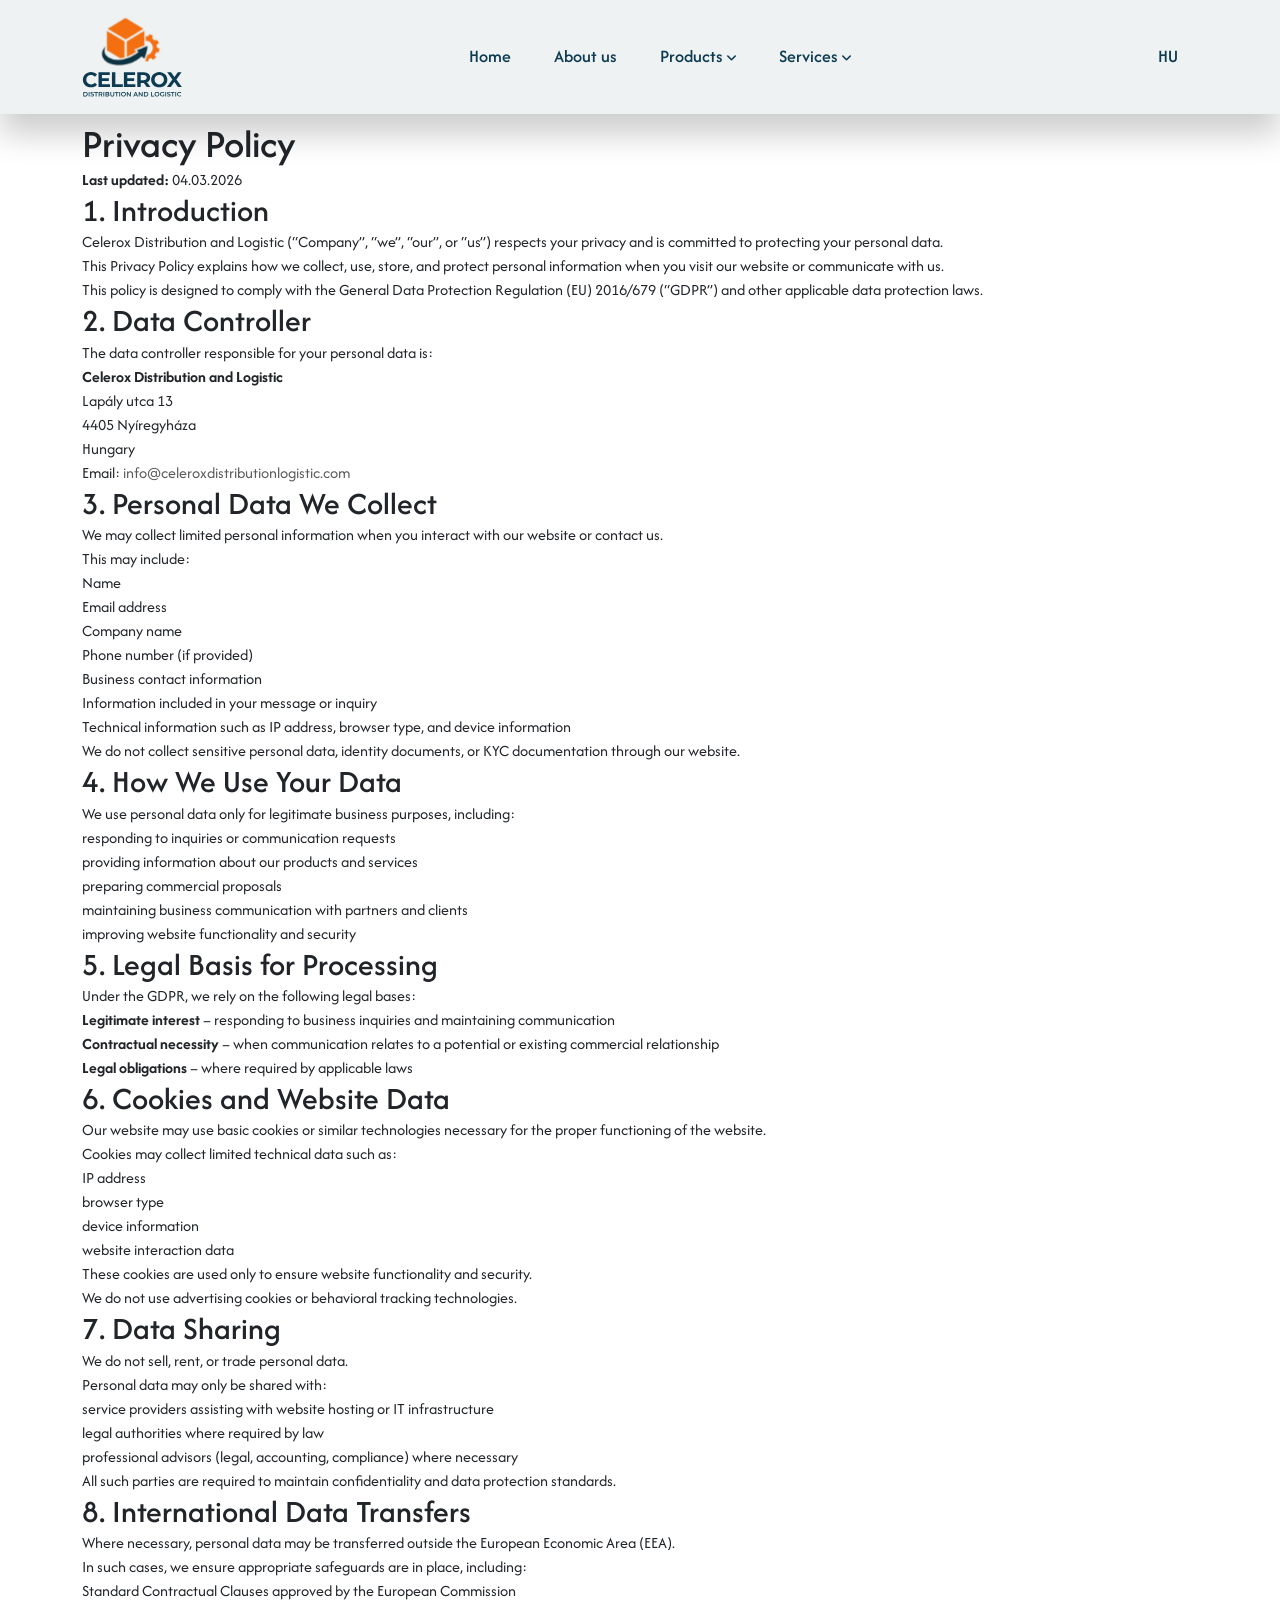
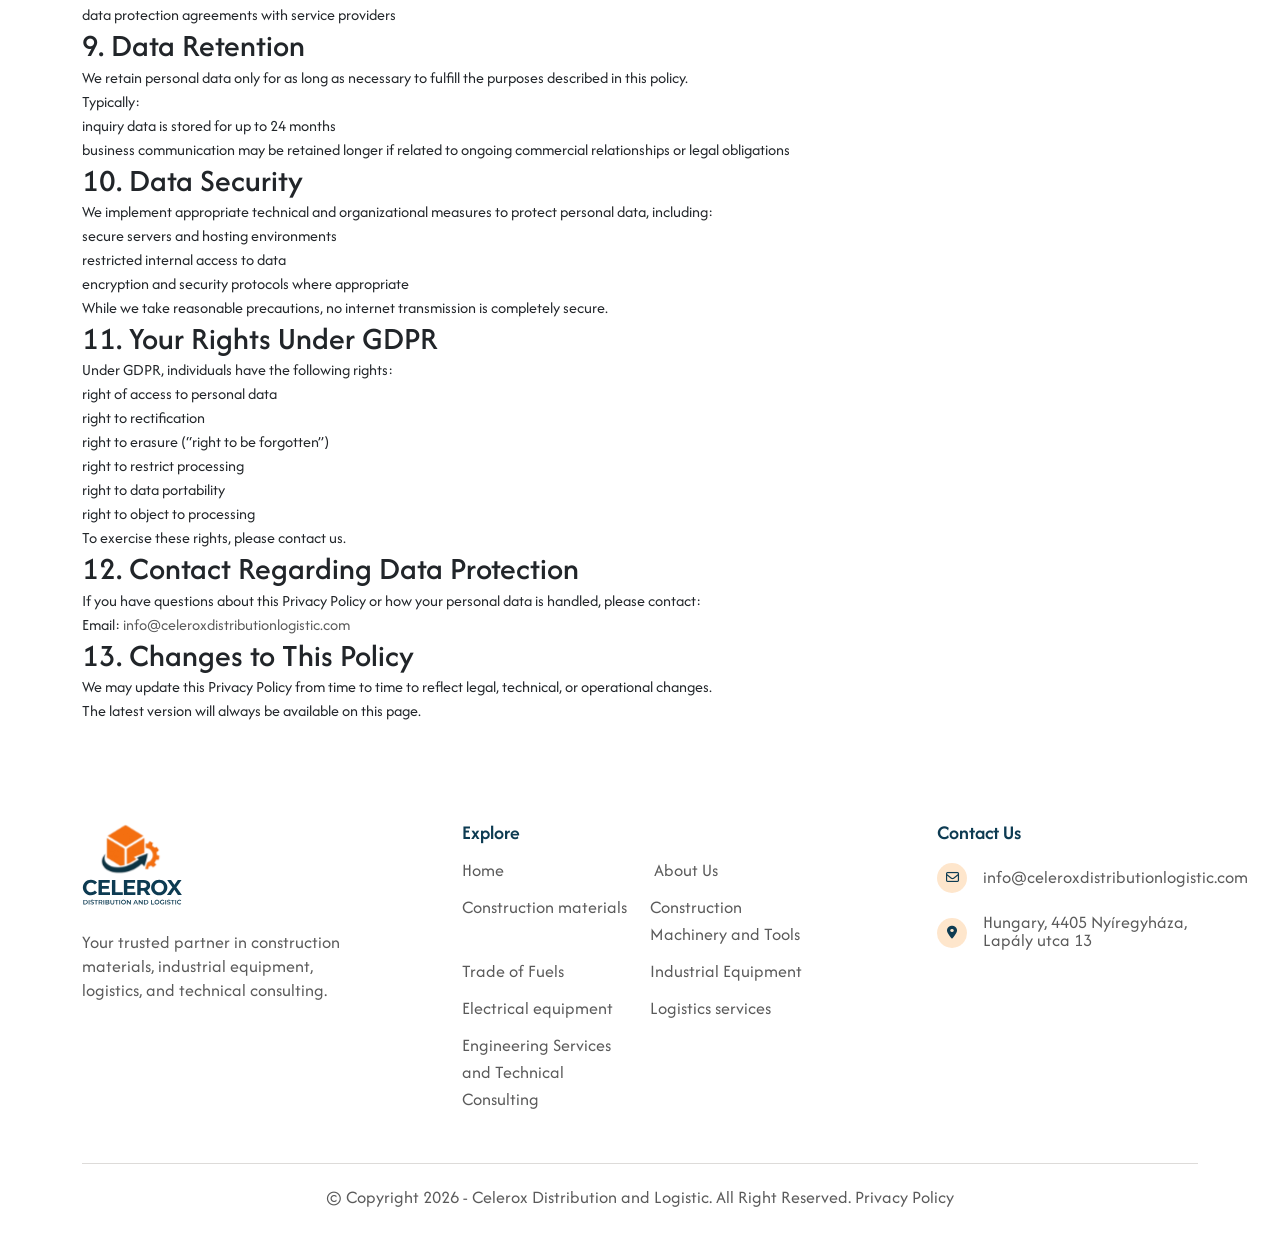
==== commit ef1a49e3: "feat: policy update" ====
--- a/privacy-policy.html
+++ b/privacy-policy.html
@@ -160,176 +160,226 @@
 
 <div class="container --privacy">
     <h1>Privacy Policy</h1>
-
-    <p>
-    Celerox Distribution Logistic ("Company", "we", "our", or "us") is committed to protecting your privacy and handling your personal data in a transparent and secure manner.
-    This Privacy Policy explains how we collect, use, disclose, store, and safeguard your information when you visit our website
-    <a href="http://celeroxdistributionlogistic.com/">http://celeroxdistributionlogistic.com/</a> (the "Website").
-    </p>
-
-    <hr>
-
-    <h2>1. Scope of This Policy</h2>
-    <p>
-    This Privacy Policy applies to all visitors, users, and customers who access or interact with our Website and services.
-    It does not apply to third-party websites or services that may be linked from our Website.
-    </p>
-
-    <h2>2. Information We Collect</h2>
-
-    <h3>2.1 Information You Provide Directly</h3>
-    <p>We may collect personal information that you voluntarily submit, including:</p>
-    <ul>
-    <li>Full name</li>
+    <p><strong>Last updated:</strong> 04.03.2026</p>
+
+    <section>
+    <h2>1. Introduction</h2>
+    <p>
+    Celerox Distribution and Logistic (“Company”, “we”, “our”, or “us”) respects your privacy and is committed to protecting your personal data.
+    </p>
+    <p>
+    This Privacy Policy explains how we collect, use, store, and protect personal information when you visit our website or communicate with us.
+    </p>
+    <p>
+    This policy is designed to comply with the General Data Protection Regulation (EU) 2016/679 (“GDPR”) and other applicable data protection laws.
+    </p>
+    </section>
+
+    <section>
+    <h2>2. Data Controller</h2>
+    <p>The data controller responsible for your personal data is:</p>
+
+    <p>
+    <strong>Celerox Distribution and Logistic</strong><br>
+    Lapály utca 13<br>
+    4405 Nyíregyháza<br>
+    Hungary
+    </p>
+
+    <p>Email: <a href="mailto:info@celeroxdistributionlogistic.com">info@celeroxdistributionlogistic.com</a></p>
+    </section>
+
+    <section>
+    <h2>3. Personal Data We Collect</h2>
+    <p>
+    We may collect limited personal information when you interact with our website or contact us.
+    </p>
+
+    <p>This may include:</p>
+
+    <ul>
+    <li>Name</li>
     <li>Email address</li>
-    <li>Phone number</li>
     <li>Company name</li>
-    <li>Shipping or billing details (if applicable)</li>
-    <li>Any information included in messages or contact forms</li>
-    </ul>
-
-    <h3>2.2 Information Collected Automatically</h3>
-    <p>When you access our Website, we may automatically collect:</p>
+    <li>Phone number (if provided)</li>
+    <li>Business contact information</li>
+    <li>Information included in your message or inquiry</li>
+    <li>Technical information such as IP address, browser type, and device information</li>
+    </ul>
+
+    <p>
+    We do not collect sensitive personal data, identity documents, or KYC documentation through our website.
+    </p>
+    </section>
+
+    <section>
+    <h2>4. How We Use Your Data</h2>
+
+    <p>We use personal data only for legitimate business purposes, including:</p>
+
+    <ul>
+    <li>responding to inquiries or communication requests</li>
+    <li>providing information about our products and services</li>
+    <li>preparing commercial proposals</li>
+    <li>maintaining business communication with partners and clients</li>
+    <li>improving website functionality and security</li>
+    </ul>
+
+    </section>
+
+    <section>
+    <h2>5. Legal Basis for Processing</h2>
+
+    <p>Under the GDPR, we rely on the following legal bases:</p>
+
+    <ul>
+    <li><strong>Legitimate interest</strong> – responding to business inquiries and maintaining communication</li>
+    <li><strong>Contractual necessity</strong> – when communication relates to a potential or existing commercial relationship</li>
+    <li><strong>Legal obligations</strong> – where required by applicable laws</li>
+    </ul>
+
+    </section>
+
+    <section>
+    <h2>6. Cookies and Website Data</h2>
+
+    <p>
+    Our website may use basic cookies or similar technologies necessary for the proper functioning of the website.
+    </p>
+
+    <p>Cookies may collect limited technical data such as:</p>
+
     <ul>
     <li>IP address</li>
-    <li>Browser type and version</li>
-    <li>Device type</li>
-    <li>Operating system</li>
-    <li>Pages visited and time spent</li>
-    <li>Date and time of visit</li>
-    <li>Referring URLs</li>
-    </ul>
-
-    <h3>2.3 Cookies and Tracking Technologies</h3>
-    <p>
-    We use cookies, pixels, and similar technologies to enhance user experience, analyze website traffic, and improve our services.
-    You may disable cookies in your browser settings; however, some features of the Website may not function properly.
-    </p>
-
-    <hr>
-
-    <h2>3. Legal Basis for Processing (If Applicable Under GDPR)</h2>
-    <p>Where applicable, we process personal data based on:</p>
-    <ul>
-    <li>Your consent</li>
-    <li>Performance of a contract</li>
-    <li>Compliance with legal obligations</li>
-    <li>Legitimate business interests (such as improving services and preventing fraud)</li>
-    </ul>
-
-    <hr>
-
-    <h2>4. How We Use Your Information</h2>
-    <p>We may use your information to:</p>
-    <ul>
-    <li>Respond to inquiries and customer service requests</li>
-    <li>Provide logistics and distribution services</li>
-    <li>Process transactions</li>
-    <li>Improve website performance and user experience</li>
-    <li>Send service-related communications</li>
-    <li>Send marketing communications (where permitted by law)</li>
-    <li>Ensure security and prevent fraud</li>
-    <li>Comply with legal requirements</li>
-    </ul>
-
-    <hr>
-
-    <h2>5. Data Sharing and Disclosure</h2>
-    <p>We may share your information in the following circumstances:</p>
-    <ul>
-    <li>With service providers assisting in website hosting, IT support, analytics, or payment processing</li>
-    <li>With logistics partners necessary to fulfill services</li>
-    <li>When required by law, court order, or government authority</li>
-    <li>In connection with a merger, acquisition, restructuring, or sale of assets</li>
-    </ul>
-
-    <p>We do not sell personal information to third parties.</p>
-
-    <hr>
-
-    <h2>6. International Data Transfers</h2>
-    <p>
-    If your information is transferred outside your country of residence, we take appropriate safeguards to ensure it is protected in accordance with applicable data protection laws.
-    </p>
-
-    <hr>
-
-    <h2>7. Data Retention</h2>
-    <p>
-    We retain personal data only for as long as necessary to fulfill the purposes outlined in this Privacy Policy,
-    unless a longer retention period is required or permitted by law.
-    </p>
-
-    <hr>
-
-    <h2>8. Data Security</h2>
-    <p>
-    We implement appropriate technical and organizational measures to protect personal data against unauthorized access,
-    alteration, disclosure, or destruction. However, no internet transmission is completely secure.
-    </p>
-
-    <hr>
-
-    <h2>9. Your Privacy Rights</h2>
-    <p>Depending on your jurisdiction, you may have the right to:</p>
-    <ul>
-    <li>Access your personal data</li>
-    <li>Request correction of inaccurate data</li>
-    <li>Request deletion of your data</li>
-    <li>Restrict or object to processing</li>
-    <li>Withdraw consent at any time</li>
-    <li>Request data portability</li>
-    <li>Lodge a complaint with a supervisory authority</li>
-    </ul>
-
-    <p>
-    To exercise your rights, please contact us using the information below.
-    </p>
-
-    <hr>
-
-    <h2>10. Marketing Communications</h2>
-    <p>
-    If you subscribe to newsletters or marketing communications, you may unsubscribe at any time by following the unsubscribe link in emails
-    or contacting us directly.
-    </p>
-
-    <hr>
-
-    <h2>11. Third-Party Services</h2>
-    <p>
-    We may use third-party analytics or advertising services that collect information in accordance with their own privacy policies.
-    We are not responsible for the privacy practices of third-party websites or platforms.
-    </p>
-
-    <hr>
-
-    <h2>12. Children's Privacy</h2>
-    <p>
-    Our Website and services are not intended for individuals under the age of 16.
-    We do not knowingly collect personal information from children.
-    </p>
-
-    <hr>
-
-    <h2>13. Changes to This Privacy Policy</h2>
-    <p>
-    We reserve the right to update this Privacy Policy at any time.
-    Changes will become effective upon posting on this page with a revised effective date.
-    </p>
-
-    <hr>
-
-    <h2>14. Contact Information</h2>
-    <p>
-    If you have questions or concerns about this Privacy Policy or our data practices, please contact us:
-    </p>
-
-    <ul>
-    <li>Email: info@celeroxdistributionlogistic.com</li>
-    <li>Website: http://celeroxdistributionlogistic.com/</li>
-    <li>Company Name: Celerox Distribution Logistic</li>
-    </ul>
+    <li>browser type</li>
+    <li>device information</li>
+    <li>website interaction data</li>
+    </ul>
+
+    <p>
+    These cookies are used only to ensure website functionality and security.
+    </p>
+
+    <p>
+    We do not use advertising cookies or behavioral tracking technologies.
+    </p>
+
+    </section>
+
+    <section>
+    <h2>7. Data Sharing</h2>
+
+    <p>We do not sell, rent, or trade personal data.</p>
+
+    <p>Personal data may only be shared with:</p>
+
+    <ul>
+    <li>service providers assisting with website hosting or IT infrastructure</li>
+    <li>legal authorities where required by law</li>
+    <li>professional advisors (legal, accounting, compliance) where necessary</li>
+    </ul>
+
+    <p>
+    All such parties are required to maintain confidentiality and data protection standards.
+    </p>
+
+    </section>
+
+    <section>
+    <h2>8. International Data Transfers</h2>
+
+    <p>
+    Where necessary, personal data may be transferred outside the European Economic Area (EEA).
+    </p>
+
+    <p>In such cases, we ensure appropriate safeguards are in place, including:</p>
+
+    <ul>
+    <li>Standard Contractual Clauses approved by the European Commission</li>
+    <li>data protection agreements with service providers</li>
+    </ul>
+
+    </section>
+
+    <section>
+    <h2>9. Data Retention</h2>
+
+    <p>
+    We retain personal data only for as long as necessary to fulfill the purposes described in this policy.
+    </p>
+
+    <p>Typically:</p>
+
+    <ul>
+    <li>inquiry data is stored for up to 24 months</li>
+    <li>business communication may be retained longer if related to ongoing commercial relationships or legal obligations</li>
+    </ul>
+
+    </section>
+
+    <section>
+    <h2>10. Data Security</h2>
+
+    <p>
+    We implement appropriate technical and organizational measures to protect personal data, including:
+    </p>
+
+    <ul>
+    <li>secure servers and hosting environments</li>
+    <li>restricted internal access to data</li>
+    <li>encryption and security protocols where appropriate</li>
+    </ul>
+
+    <p>
+    While we take reasonable precautions, no internet transmission is completely secure.
+    </p>
+
+    </section>
+
+    <section>
+    <h2>11. Your Rights Under GDPR</h2>
+
+    <p>Under GDPR, individuals have the following rights:</p>
+
+    <ul>
+    <li>right of access to personal data</li>
+    <li>right to rectification</li>
+    <li>right to erasure (“right to be forgotten”)</li>
+    <li>right to restrict processing</li>
+    <li>right to data portability</li>
+    <li>right to object to processing</li>
+    </ul>
+
+    <p>
+    To exercise these rights, please contact us.
+    </p>
+
+    </section>
+
+    <section>
+    <h2>12. Contact Regarding Data Protection</h2>
+
+    <p>
+    If you have questions about this Privacy Policy or how your personal data is handled, please contact:
+    </p>
+
+    <p>
+    Email: <a href="mailto:info@celeroxdistributionlogistic.com">info@celeroxdistributionlogistic.com</a>
+    </p>
+
+    </section>
+
+    <section>
+    <h2>13. Changes to This Policy</h2>
+
+    <p>
+    We may update this Privacy Policy from time to time to reflect legal, technical, or operational changes.
+    </p>
+
+    <p>
+    The latest version will always be available on this page.
+    </p>
+</section>
 </div>
 
 <!--===== FOOTER AREA STARTS =======-->
